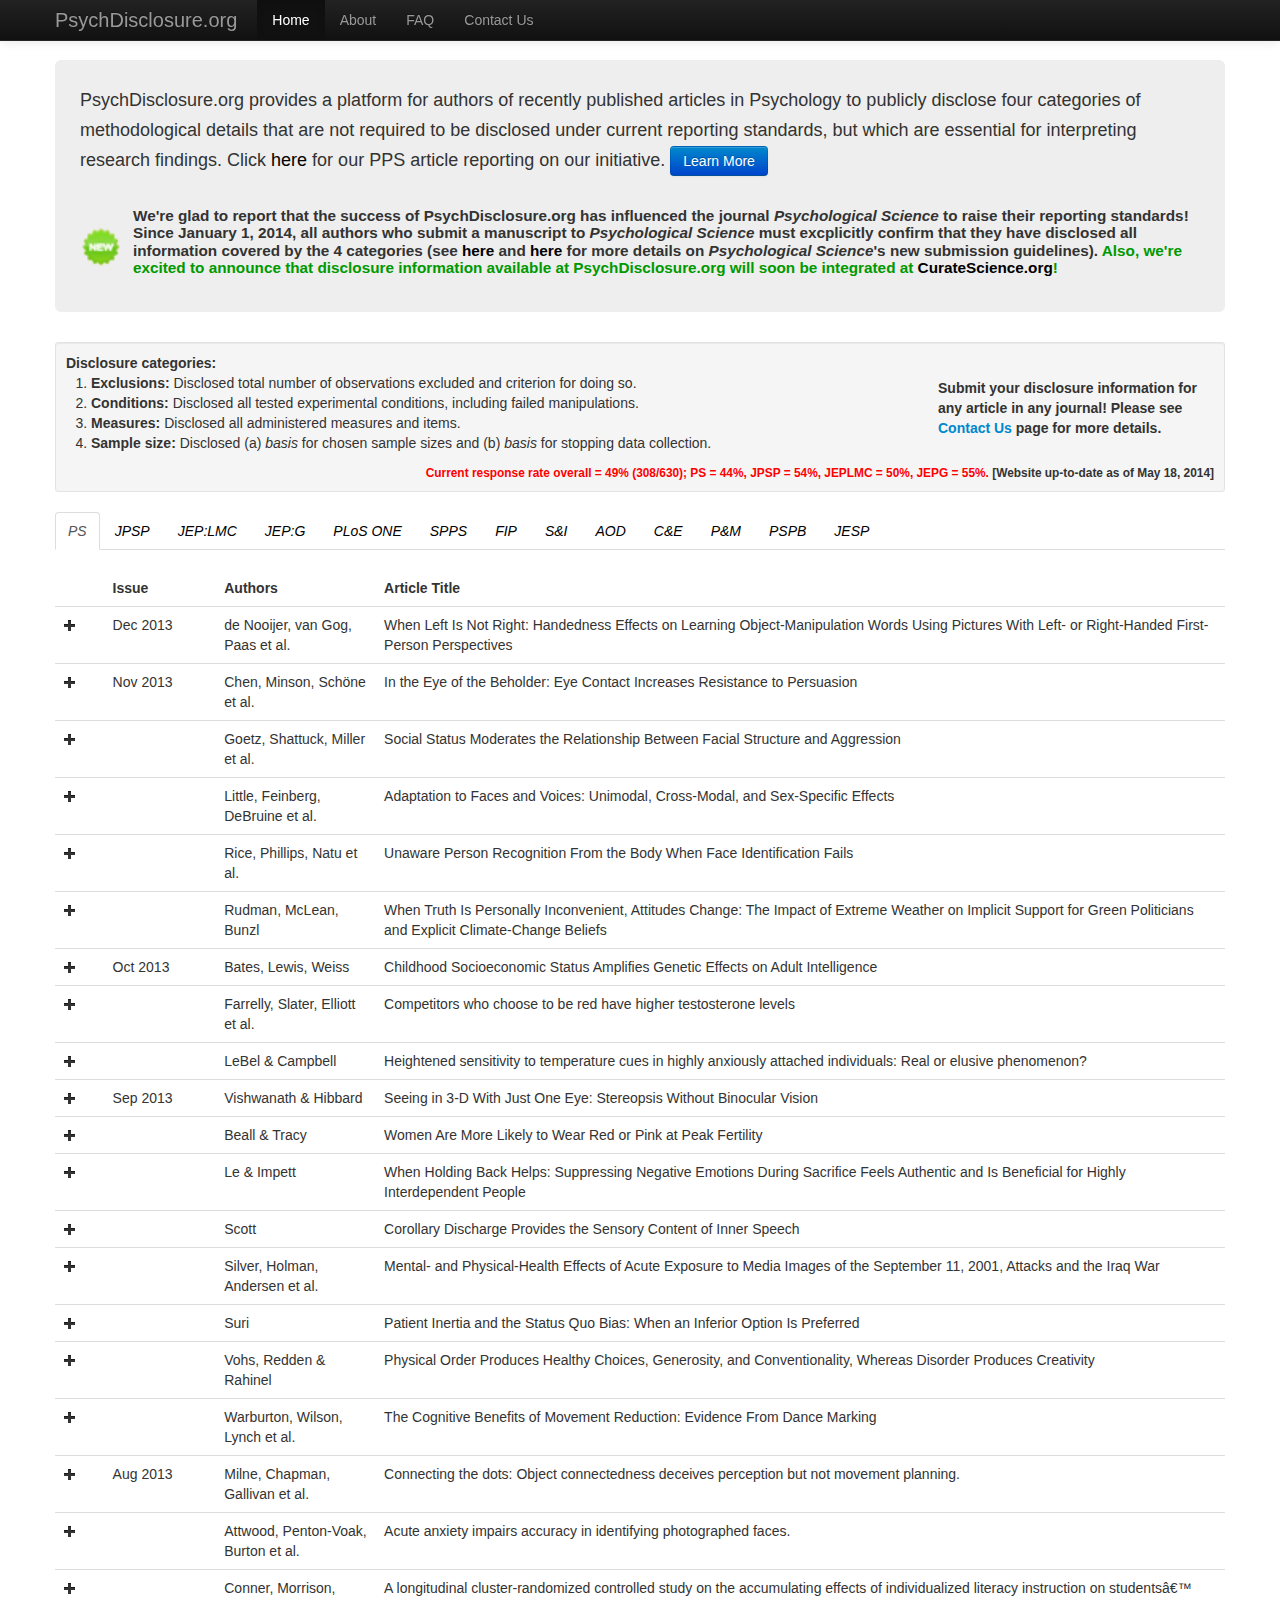
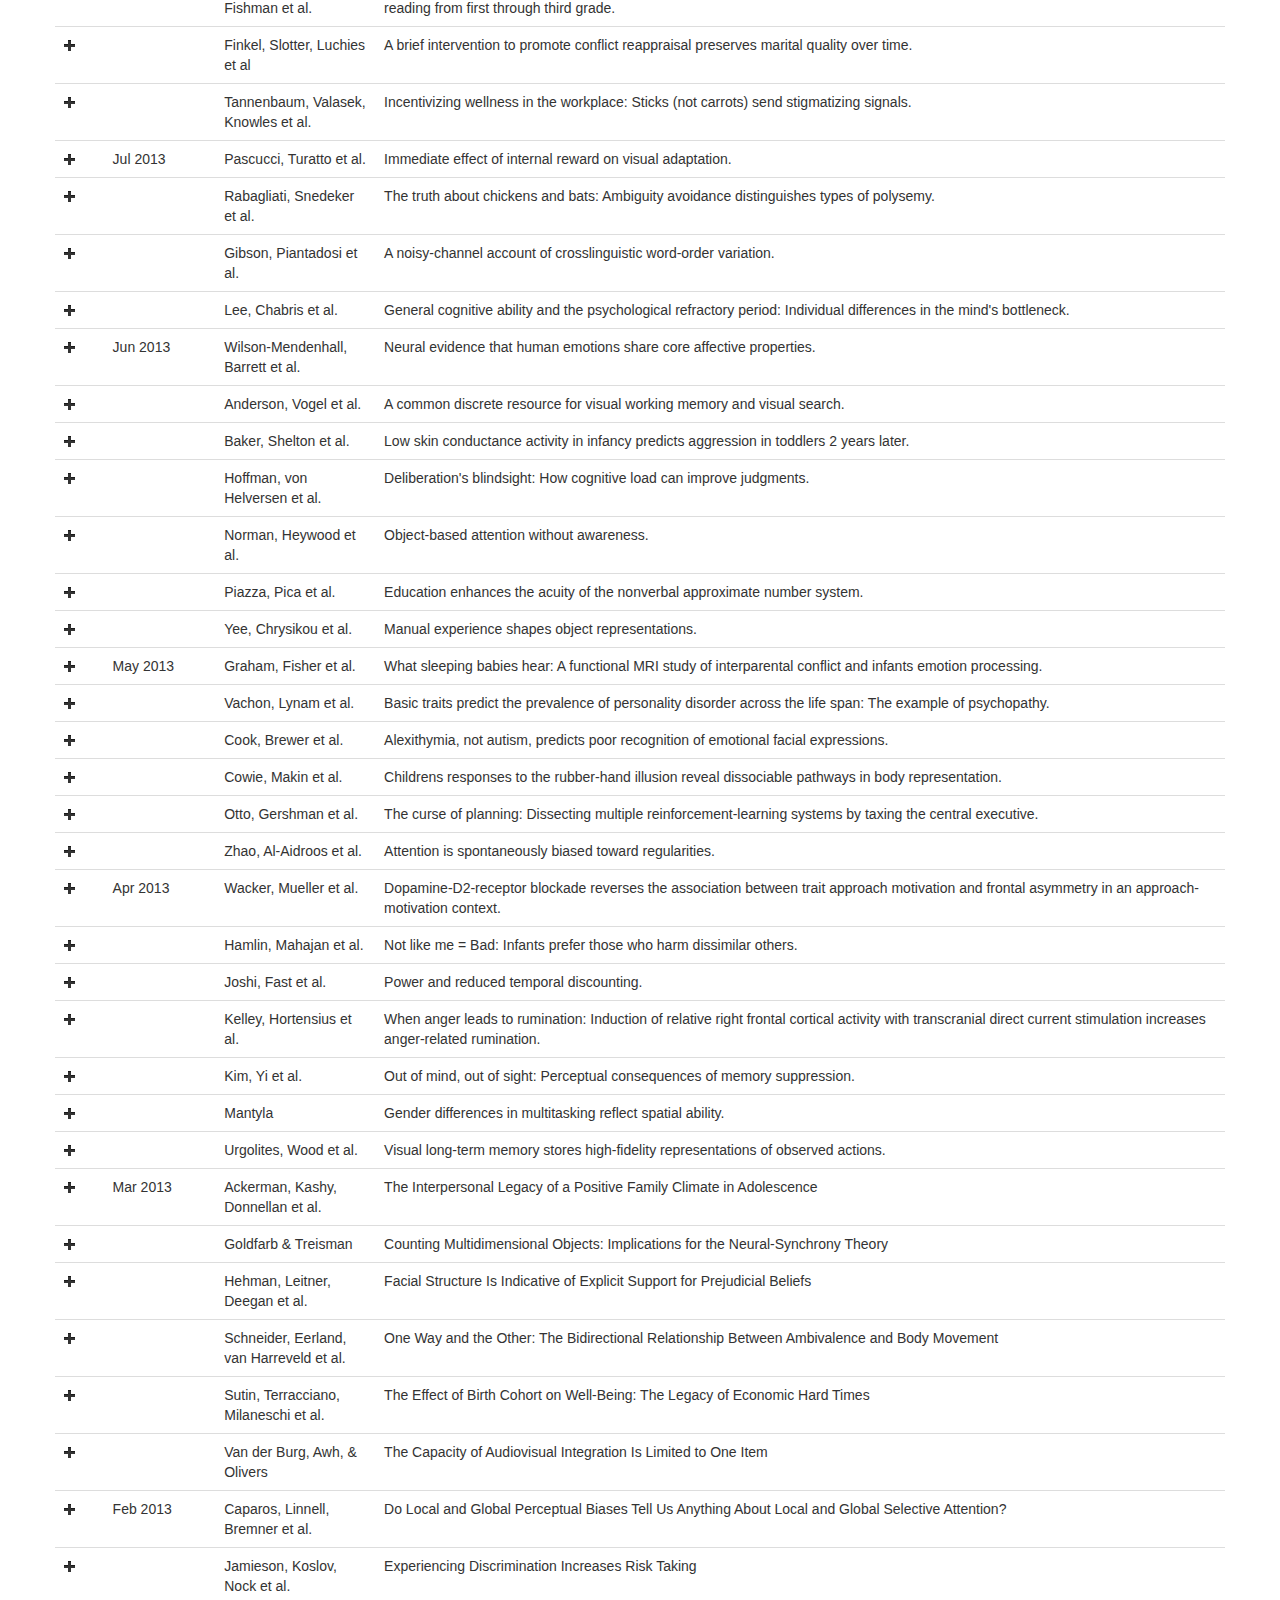
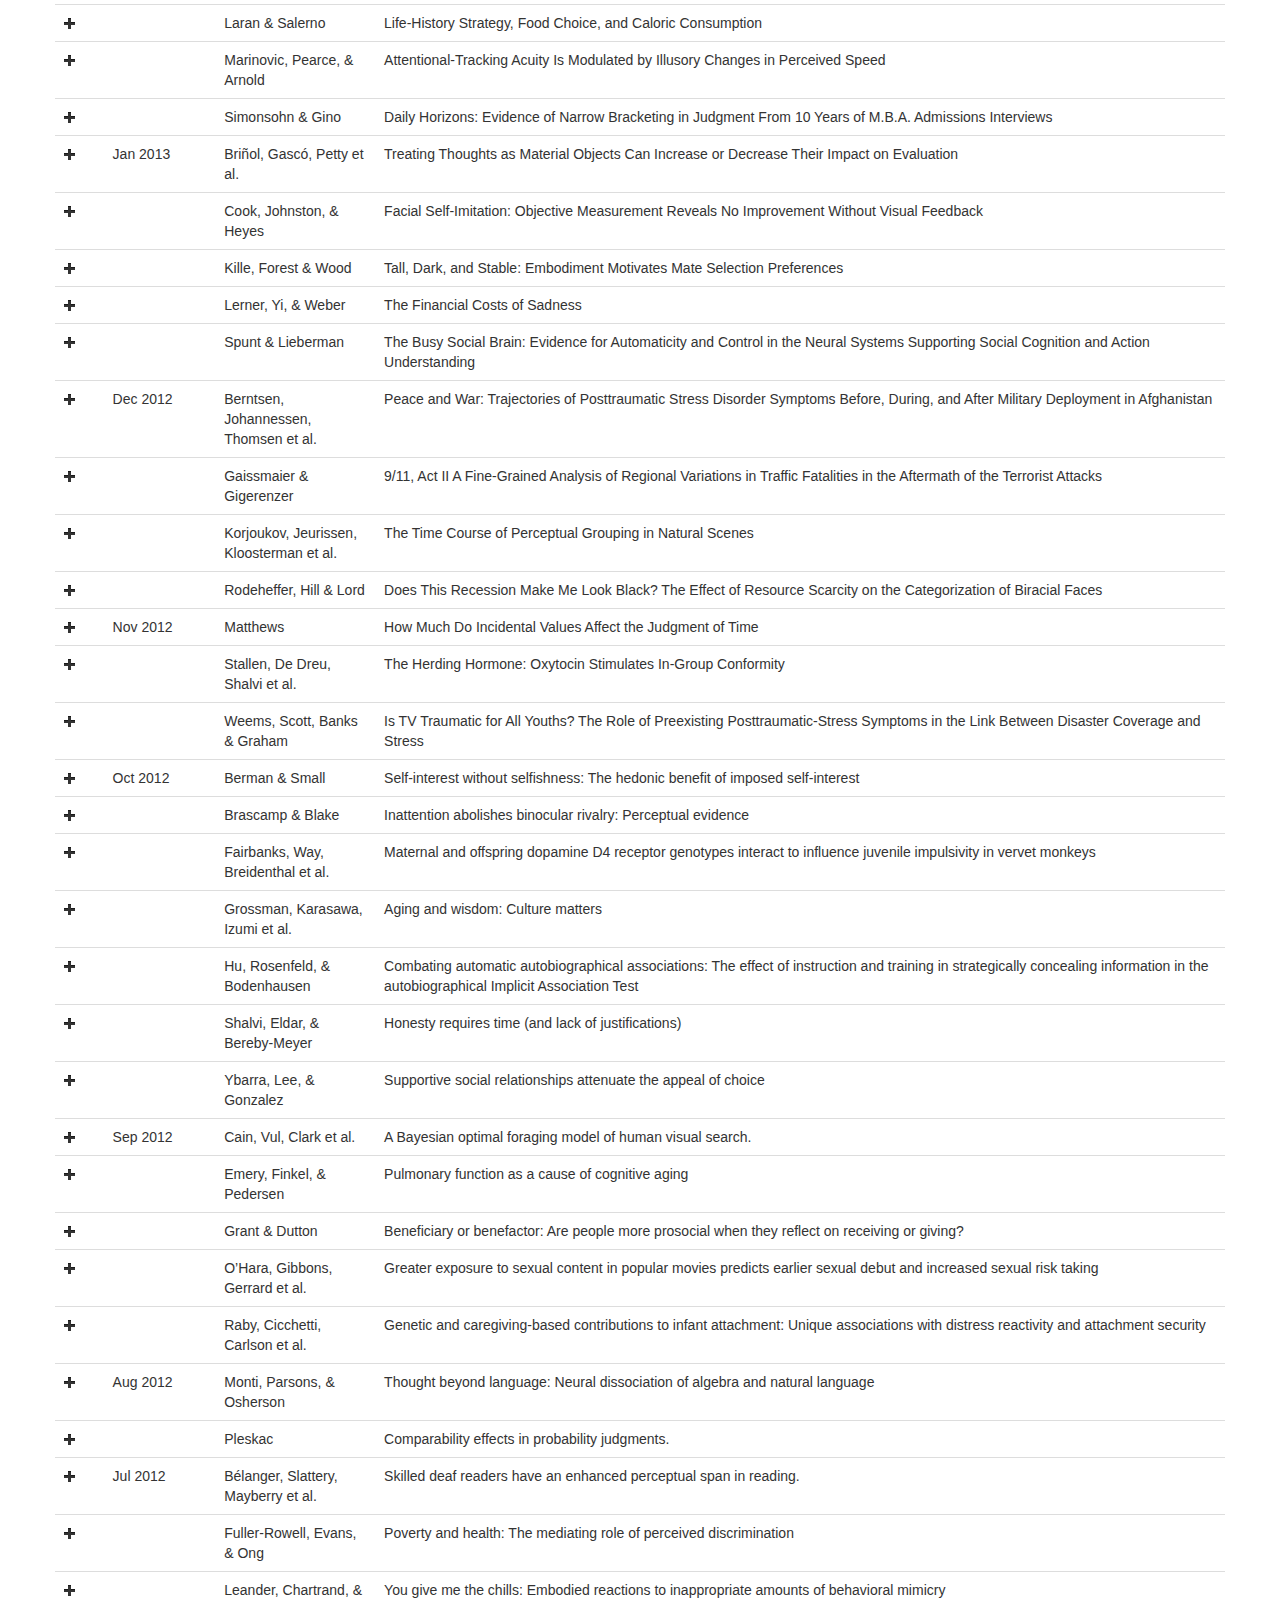
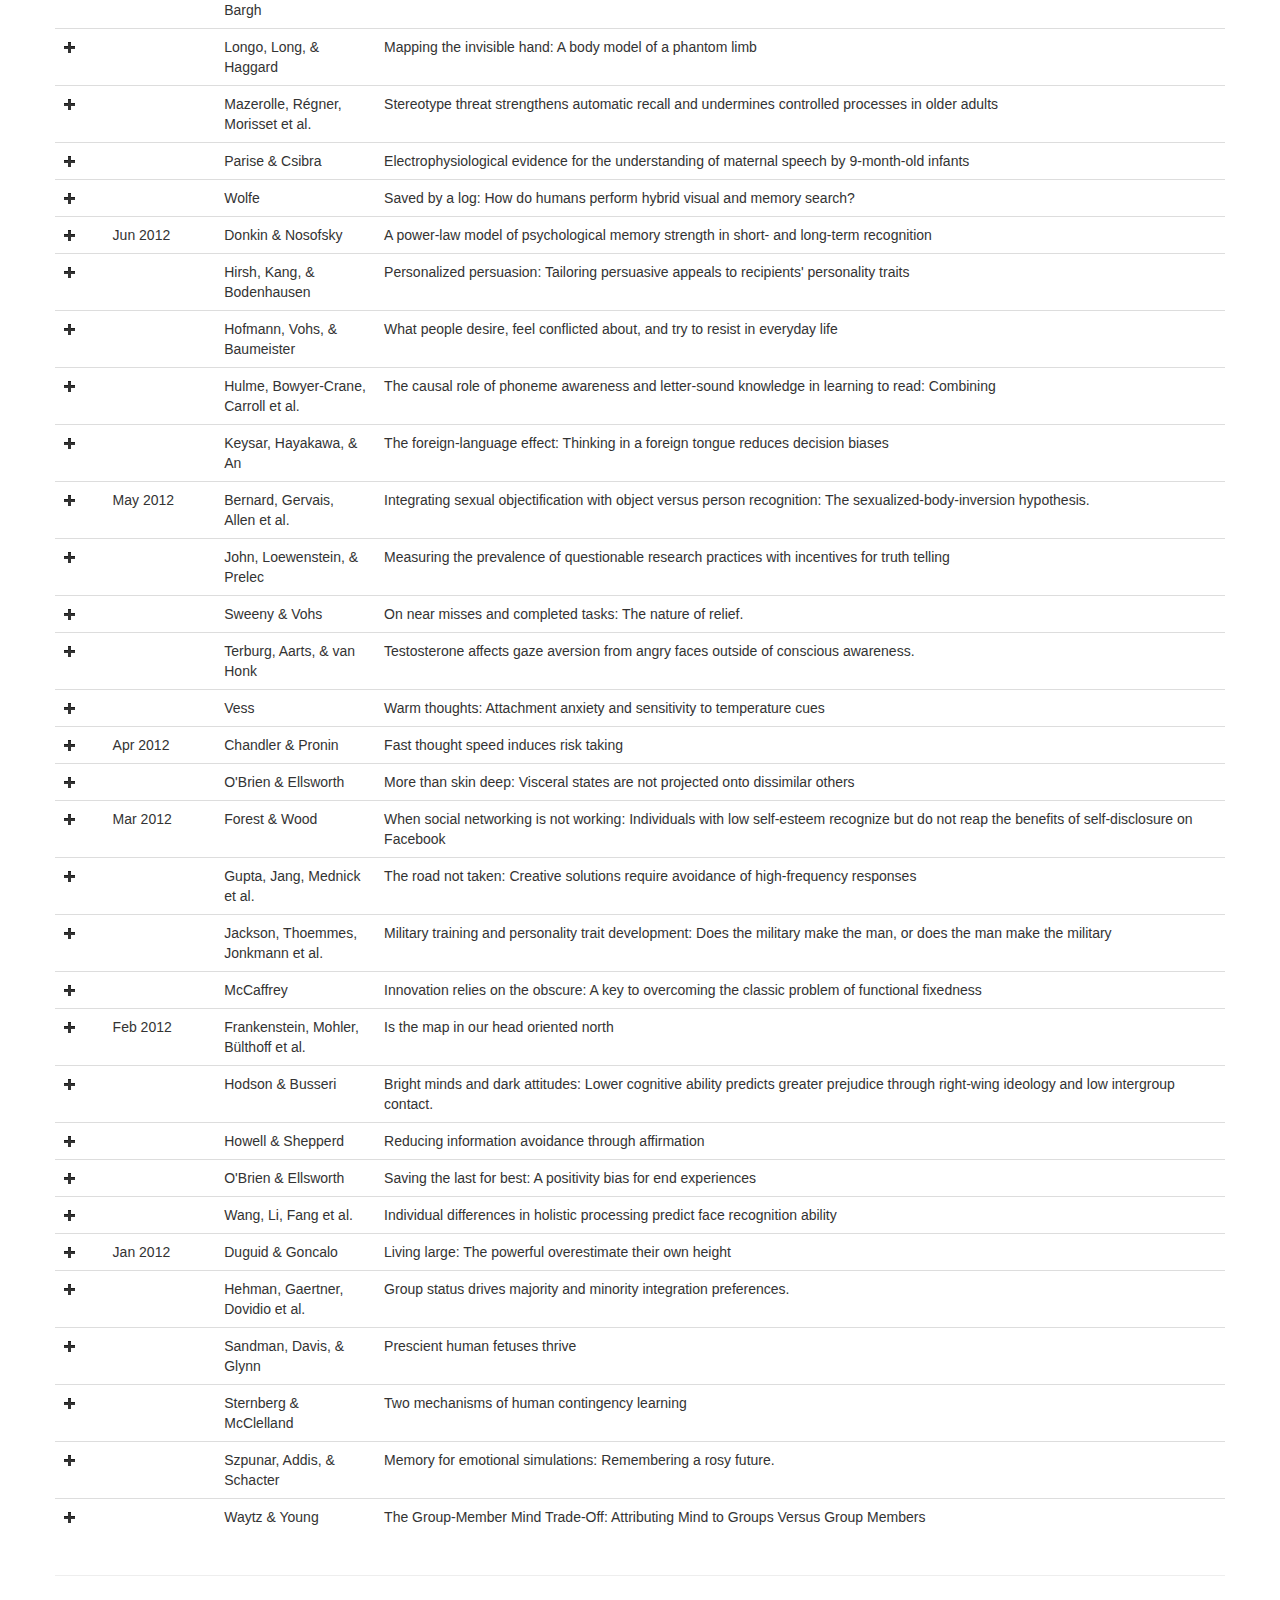
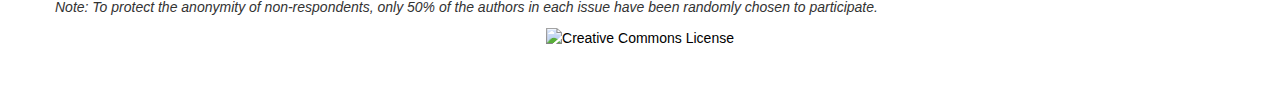
==== public/index.html @ 1aa17f7a "moved directories for firebase initialization" ====
﻿<!DOCTYPE html>
<html lang="en">
  <head>
    <meta charset="utf-8">
    <title>PsychDisclosure.org</title>
    <meta name="viewport" content="width=device-width, initial-scale=1.0">
    <meta name="description" content="">
    <meta name="author" content="">

    <!-- Le styles -->
    <link href="bootstrap.css" rel="stylesheet">
	<link href="bootstrap-responsive.css" rel="stylesheet">
    <style type="text/css">
      body {
        padding-top: 60px;
        padding-bottom: 40px;
      }
    </style>
    <style type="text/css">
		a:link {
		COLOR: #000000;
		}
		p.small {line-height:90%}
		
	</style>

    <!-- HTML5 shim, for IE6-8 support of HTML5 elements -->
    <!--[if lt IE 9]>
      <script src="http://html5shim.googlecode.com/svn/trunk/html5.js"></script>
    <![endif]-->

     <!--[if lt IE 7]> <html class="no-js lt-ie9 lt-ie8 lt-ie7" lang="en" xmlns:og="http://ogp.me/ns#" xmlns:fb="http://ogp.me/ns/fb#"> 
	<![endif]--> <!--[if IE 7]> <html class="no-js lt-ie9 lt-ie8" lang="en" xmlns:og="http://ogp.me/ns#" xmlns:fb="http://ogp.me/ns/fb#"> <![endif]--> 
	<!--[if IE 8]> <html class="no-js lt-ie9" lang="en" xmlns:og="http://ogp.me/ns#" xmlns:fb="http://ogp.me/ns/fb#"> <![endif]--> 
	<!--[if gt IE 8]><!--> <html class="no-js" lang="en" xmlns:og="http://ogp.me/ns#" xmlns:fb="http://ogp.me/ns/fb#"> <!--<![endif]-->
	<link rel="stylesheet" href="app.css">  
	<script src="modernizr-2.5.3.min.js"></script> 
	<script src="jquery.min.js"></script> 
	<script>window.jQuery || document.write('<script src="js/libs/jquery-1.7.1.min.js"><\/script>')</script> 
	<script type='text/javascript' src="plugins.js"></script> 
	<script type='text/javascript' src="script.js"></script> 
  </head>

<body class="home page page-id-6 page-template-default home"> <!--[if lt IE 7]><p class="chromeframe">Your browser is <em>ancient!</em> <a href="//browsehappy.com/">Upgrade to a different browser</a> or <a href="//www.google.com/chromeframe/?redirect=true">install Google Chrome Frame</a> to experience this site.</p><![endif]-->  
	<script>
		$(document).ready(function () {
		$("[rel=tooltip]").tooltip();
		});

		$(function () { $(".hover")
                    .popover({
                      offset: 5,
                      placement: 'top'
                    });
                });
	</script> 
	<script>
		$('.collapse').collapse({
		toggle: false,
		parent: false
		});
		$('#accordion-group').on('show', function() {
		$('#toggle').removeClass('icon-plus').addClass('icon-minus');
		});
		// Reverse it for hide:
		$('#accordion-group').on('hide', function() {
		$('#toggle').removeClass('icon-minus').addClass('icon-plus');
		});
	</script> 

    <div class="navbar navbar-inverse navbar-fixed-top">
      <div class="navbar-inner">
        <div class="container">
          <a class="brand" href="http://psychdisclosure.org">PsychDisclosure.org</a>
            <ul class="nav">
              <li class="active"><a href="index.html">Home</a></li>
              <li><a href="about.html">About</a></li>
              <li><a href="FAQ.html">FAQ</a></li>
              <li><a href="contactus.html">Contact Us</a></li>
            </ul>
        </div>
      </div>
    </div>

    <div class="container">
		<!-- Main hero unit for a primary marketing message or call to action -->
		<div class="hero-unit">
        PsychDisclosure.org provides a platform for authors of recently published articles 
          in Psychology to publicly disclose four categories
          of methodological details that are not required to be disclosed 
          under current reporting standards, but which are essential for interpreting 
          research findings. Click <a href="http://pps.sagepub.com/content/8/4/424">here</a> for our PPS article reporting on our initiative. <a class="btn btn-primary btn-medium" href="about.html" style="color: #FFFFFF">Learn More</a><br><br>
		  <table><tbody><tr><td width="50">
				<img src="newIcon.png" width="40">
			</td>
			<td>
				<p class="small"><strong><small>We're glad to report that the success of PsychDisclosure.org has influenced the journal <i>Psychological Science</i> to raise their reporting standards! Since January 1, 2014, all authors who submit a manuscript to <i>Psychological Science</i> must excplicitly confirm that they have disclosed all information covered by the 4 categories (see <a href="http://www.psychologicalscience.org/index.php/publications/journals/psychological_science/ps-submissions#">here</a> and <a href="https://www.psychologicalscience.org/observer/whats-new-at-psychological-science">here</a> for more details on <i>Psychological Science</i>'s new submission guidelines). <font color="#009900">Also, we're excited to announce that disclosure information available at PsychDisclosure.org will soon be integrated at <a href="http://CurateScience.org">CurateScience.org</a>!</font></small></strong></p>
			</td>
			</tr>
		</tbody></table>	
		</div>
	
		<div class="well well-small">
			<table><tbody><tr><td class="span9">
				<strong>Disclosure categories:</strong>
				<ol>
					<li><strong>Exclusions:</strong> Disclosed total number of observations excluded and criterion for doing so.</li>
					<li><strong>Conditions:</strong> Disclosed all tested experimental conditions, including failed manipulations.</li>
					<li><strong>Measures:</strong> Disclosed all administered measures and items.</li>
					<li><strong>Sample size:</strong> Disclosed (a) <em>basis</em> for chosen sample sizes and (b) <em>basis</em> for stopping data collection.</li>
				</ol>
			</td>
			<td><strong>Submit your disclosure information for any article in any journal! Please see <a href="contactus.html" style="color: #0088CC">Contact Us</a> page for more details.</strong>
			</td></tr>
			<tr><td colspan="2"><div class="pagination-right-special"><font color="#FF0000">
				<small><strong>Current response rate overall = 49% (308/630); PS = 44%, JPSP = 54%, JEPLMC = 50%, JEPG = 55%.</font> [Website up-to-date as of May 18, 2014]</strong></small>
				</td></tr>
			</div>
			</tbody></table>
		</div>

		<div class="bs-docs-example">
            <ul id="myTab" class="nav nav-tabs">
              <li class="active"><a href="#PS" data-toggle="tab" rel="tooltip" title="Psychological Science"><em>PS</em></a></li>
              <li><a href="#JPSP" data-toggle="tab" rel="tooltip" title="Journal of Personality and Social Psychology"><em>JPSP</em></a></li>
			  <li><a href="#JEPLMC" data-toggle="tab" rel="tooltip" title="Journal of Experimental Psychology: Learning, Memory, & Cognition"><em>JEP:LMC</em></a></li>
			  <li><a href="#JEPG" data-toggle="tab" rel="tooltip" title="Journal of Experimental Psychology: General"><em>JEP:G</em></a></li>
			  <li><a href="#PLOS" data-toggle="tab" rel="tooltip" title="PLoS ONE"><em>PLoS ONE</em></a></li>
			  <li><a href="#SPPS" data-toggle="tab" rel="tooltip" title="Social Psychological and Personality Science"><em>SPPS</em></a></li>
			  <li><a href="#FIP" data-toggle="tab" rel="tooltip" title="Frontiers in Physiology"><em>FIP</em></a></li>
			  <li><a href="#SI" data-toggle="tab" rel="tooltip" title="Self and Identity"><em>S&I</em></a></li>
			  <li><a href="#AOD" data-toggle="tab" rel="tooltip" title="Annals of Dyslexia"><em>AOD</em></a></li>
			  <li><a href="#CE" data-toggle="tab" rel="tooltip" title="Cognition & Emotion"><em>C&E</em></a></li>
			  <li><a href="#PM" data-toggle="tab" rel="tooltip" title="Psychology & Marketing"><em>P&M</em></a></li>
			  <li><a href="#PSPB" data-toggle="tab" rel="tooltip" title="Personality and Social Psychology Bulletin"><em>PSPB</em></a></li>
			  <li><a href="#JESP" data-toggle="tab" rel="tooltip" title="Journal of Experimental Social Psychology"><em>JESP</em></a></li>
            </ul>
            <div id="myTabContent" class="tab-content">
				
		
		
				<div class="tab-pane fade in active" id="PS"><table class="table table-hover"><thead><tr><th width=20></th><th width=65>Issue</th><th width=100>Authors</th><th width=600>Article Title</th></tr></thead><tbody><tr href="#collapse1" data-parent="#accordion2" data-toggle="collapse" class="accordion-toggle"><td><div class="accordion-heading"><i id="toggle" class="icon-plus"></i></div></td><td>Dec 2013</td><td>de Nooijer, van Gog, Paas et al.</td><td colspan="2">When Left Is Not Right: Handedness Effects on Learning Object-Manipulation Words Using Pictures With Left- or Right-Handed First-Person Perspectives</td></tr><tr><td class="more"></td><td class="more"></td><td colspan="2" class="more"><div class="accordion-body collapse" id="collapse1" style="height: 0px;"><div class="accordion-inner"><ol><li><strong>Exclusions: </strong>Full Disclosure</li><li><strong>Conditions: </strong>Full Disclosure</li><li><strong>Measures: </strong>Full Disclosure</li><li><strong>Sample Size: </strong>Full Disclosure</li></ol></div></div></td></tr><tr href="#collapse2" data-parent="#accordion2" data-toggle="collapse" class="accordion-toggle"><td><div class="accordion-heading"><i id="toggle" class="icon-plus"></i></div></td><td>Nov 2013</td><td>Chen,  Minson,  Schöne et al.</td><td colspan="2">In the Eye of the Beholder: Eye Contact Increases Resistance to Persuasion</td></tr><tr><td class="more"></td><td class="more"></td><td colspan="2" class="more"><div class="accordion-body collapse" id="collapse2" style="height: 0px;"><div class="accordion-inner"><ol><li><strong>Exclusions: </strong>Full Disclosure</li><li><strong>Conditions: </strong>Full Disclosure</li><li><strong>Measures: </strong>Full Disclosure</li><li><strong>Sample Size: </strong>Full Disclosure</li></ol></div></div></td></tr><tr href="#collapse3" data-parent="#accordion2" data-toggle="collapse" class="accordion-toggle"><td><div class="accordion-heading"><i id="toggle" class="icon-plus"></i></div></td><td></td><td>Goetz,  Shattuck,  Miller et al.</td><td colspan="2">Social Status Moderates the Relationship Between Facial Structure and Aggression</td></tr><tr><td class="more"></td><td class="more"></td><td colspan="2" class="more"><div class="accordion-body collapse" id="collapse3" style="height: 0px;"><div class="accordion-inner"><ol><li><strong>Exclusions: </strong>Full Disclosure</li><li><strong>Conditions: </strong>Full Disclosure</li><li><strong>Measures: </strong>Study #1 was part of a larger protocol investigating associations between hormones (testosterone/cortisol), personality, and aggressive behaviour. The additional measures were not related to the research questions being addressed in this manuscript.</li><li><strong>Sample Size: </strong>We decided ahead of time to collect data from 125 men and 125 women, or stop data collection at the end of the school year or once our targeted sample size was obtained. Although we did not perform formal power analyses, this was a relatively large sample size for human social neuroendocrinology and would enable us to test hormone/behaviour associations (some of these findings are reported in Carré et al., 2013 Psychoneuroendocrinology). For Study #2, we obtained all data available for National Hockey League players from the 2010-2011 season. </li></ol></div></div></td></tr><tr href="#collapse4" data-parent="#accordion2" data-toggle="collapse" class="accordion-toggle"><td><div class="accordion-heading"><i id="toggle" class="icon-plus"></i></div></td><td></td><td>Little,  Feinberg,  DeBruine et al.</td><td colspan="2">Adaptation to Faces and Voices: Unimodal, Cross-Modal, and Sex-Specific Effects</td></tr><tr><td class="more"></td><td class="more"></td><td colspan="2" class="more"><div class="accordion-body collapse" id="collapse4" style="height: 0px;"><div class="accordion-inner"><ol><li><strong>Exclusions: </strong>Full Disclosure</li><li><strong>Conditions: </strong>Full Disclosure</li><li><strong>Measures: </strong>We did collect ethnicity and nationality information from participants but this was not reported or analysed. These variables were not related to the research question and the undergraduate Scottish university sample meant the sample was homogeneous (majority reported White, UK).</li><li><strong>Sample Size: </strong>There was no formal stopping rule although previous and unpublished studies suggested that 20 participants per condition in each experiment is sufficient to see effects in this type of experiment and this was used as a guide for minimum sample size for each experiment. Data from experiments 1-3 were collected across 2 semesters because minimum sample size was not achieved in 1 semester. Participants were randomly allocated to experiment 1-3. Experiment 4 was collected after data collection was complete for Experiments 1-3 and was collected over 1 semester. </li></ol></div></div></td></tr><tr href="#collapse5" data-parent="#accordion2" data-toggle="collapse" class="accordion-toggle"><td><div class="accordion-heading"><i id="toggle" class="icon-plus"></i></div></td><td></td><td>Rice,  Phillips,  Natu et al.</td><td colspan="2">Unaware Person Recognition From the Body When Face Identification Fails </td></tr><tr><td class="more"></td><td class="more"></td><td colspan="2" class="more"><div class="accordion-body collapse" id="collapse5" style="height: 0px;"><div class="accordion-inner"><ol><li><strong>Exclusions: </strong>Full Disclosure</li><li><strong>Conditions: </strong>Full Disclosure</li><li><strong>Measures: </strong>Full Disclosure</li><li><strong>Sample Size: </strong>We have done many similar experiments and tested comparable (and relatively small numbers of subjects). This avoids over powering the stats with a high n. All of our reported effects were large (and would have been significant with fewer subjects)</li></ol></div></div></td></tr><tr href="#collapse6" data-parent="#accordion2" data-toggle="collapse" class="accordion-toggle"><td><div class="accordion-heading"><i id="toggle" class="icon-plus"></i></div></td><td></td><td>Rudman,  McLean,  Bunzl</td><td colspan="2">When Truth Is Personally Inconvenient, Attitudes Change: The Impact of Extreme Weather on Implicit Support for Green Politicians and Explicit Climate-Change Beliefs</td></tr><tr><td class="more"></td><td class="more"></td><td colspan="2" class="more"><div class="accordion-body collapse" id="collapse6" style="height: 0px;"><div class="accordion-inner"><ol><li><strong>Exclusions: </strong>Full Disclosure</li><li><strong>Conditions: </strong>Full Disclosure</li><li><strong>Measures: </strong>At Time 1, we used a behavioral measure in the lab that was not possible to administer to the online sample at Time 2. For Time 2, we reported all measures used.</li><li><strong>Sample Size: </strong>At Time 1, the sample size was determined by the number of participants who completed the study in the lab during the allotted time period (before classes ended). At Time 2, sample size was determined by matching as closely as possible the number of participants who completed the study online at Time 1 (to be able to compare the two groups).</li></ol></div></div></td></tr><tr href="#collapse7" data-parent="#accordion2" data-toggle="collapse" class="accordion-toggle"><td><div class="accordion-heading"><i id="toggle" class="icon-plus"></i></div></td><td>Oct 2013</td><td>Bates,  Lewis,  Weiss</td><td colspan="2">Childhood Socioeconomic Status Amplifies Genetic Effects on Adult Intelligence</td></tr><tr><td class="more"></td><td class="more"></td><td colspan="2" class="more"><div class="accordion-body collapse" id="collapse7" style="height: 0px;"><div class="accordion-inner"><ol><li><strong>Exclusions: </strong>There were no excluded observations.</li><li><strong>Conditions: </strong>Full Disclosure</li><li><strong>Measures: </strong>This is a large study with several  thousand measures. Reference provided to the study. No unreported measures were  tested for this paper.</li><li><strong>Sample Size: </strong>All available subjects were used (archival data).</li></ol></div></div></td></tr><tr href="#collapse8" data-parent="#accordion2" data-toggle="collapse" class="accordion-toggle"><td><div class="accordion-heading"><i id="toggle" class="icon-plus"></i></div></td><td></td><td>Farrelly, Slater, Elliott et al.</td><td colspan="2">Competitors who choose to be red have higher testosterone levels</td></tr><tr><td class="more"></td><td class="more"></td><td colspan="2" class="more"><div class="accordion-body collapse" id="collapse8" style="height: 0px;"><div class="accordion-inner"><ol><li><strong>Exclusions: </strong>Data from 4 participants were removed for having abnormally high/low Testosterone levels (more than 2 SDs). This was not reported due to the brevity needed on this short report.</li><li><strong>Conditions: </strong>Full Disclosure</li><li><strong>Measures: </strong>Full Disclosure</li><li><strong>Sample Size: </strong>Original sample size was approximately 90, based on available salivary Testosterone sampling kits. Data collection was stopped early as further recruitment of male participants at the university was proving extremely difficult.</li></ol></div></div></td></tr><tr href="#collapse9" data-parent="#accordion2" data-toggle="collapse" class="accordion-toggle"><td><div class="accordion-heading"><i id="toggle" class="icon-plus"></i></div></td><td></td><td>LeBel & Campbell</td><td colspan="2">Heightened sensitivity to temperature cues in highly anxiously attached individuals: Real or elusive phenomenon?  </td></tr><tr><td class="more"></td><td class="more"></td><td colspan="2" class="more"><div class="accordion-body collapse" id="collapse9" style="height: 0px;"><div class="accordion-inner"><ol><li><strong>Exclusions: </strong>Full Disclosure</li><li><strong>Conditions: </strong>Full Disclosure</li><li><strong>Measures: </strong>Full Disclosure</li><li><strong>Sample Size: </strong>Full Disclosure (details provided in the preregistered study protocols, accessible via links in the article)</li></ol></div></div></td></tr><tr href="#collapse10" data-parent="#accordion2" data-toggle="collapse" class="accordion-toggle"><td><div class="accordion-heading"><i id="toggle" class="icon-plus"></i></div></td><td>Sep 2013</td><td> Vishwanath &  Hibbard</td><td colspan="2">Seeing in 3-D With Just One Eye: Stereopsis Without Binocular Vision</td></tr><tr><td class="more"></td><td class="more"></td><td colspan="2" class="more"><div class="accordion-body collapse" id="collapse10" style="height: 0px;"><div class="accordion-inner"><ol><li><strong>Exclusions: </strong>Full Disclosure</li><li><strong>Conditions: </strong>Full Disclosure</li><li><strong>Measures: </strong>Full Disclosure</li><li><strong>Sample Size: </strong>We chose a sample size based on comparable studies published in the field.</li></ol></div></div></td></tr><tr href="#collapse11" data-parent="#accordion2" data-toggle="collapse" class="accordion-toggle"><td><div class="accordion-heading"><i id="toggle" class="icon-plus"></i></div></td><td></td><td>Beall & Tracy</td><td colspan="2">Women Are More Likely to Wear Red or Pink at Peak Fertility</td></tr><tr><td class="more"></td><td class="more"></td><td colspan="2" class="more"><div class="accordion-body collapse" id="collapse11" style="height: 0px;"><div class="accordion-inner"><ol><li><strong>Exclusions: </strong>Full Disclosure</li><li><strong>Conditions: </strong>Full Disclosure</li><li><strong>Measures: </strong>In addition to several measures not related to the research question, we also asked participants to respond to the question, “What percentage of clothing you are currently wearing is red?” using an 11-point Likert scale ranging from “0%- I am not wearing any red clothing” to “100%- Everything I am wearing is entirely red.”  After beginning the research, however, we realized that this item was problematic for several reasons, most notably: (a) Variance on this item was severely restricted; the mean response was 1.69 (on an 11-point scale), suggesting a major floor effect, apparently due to the fact that only 12% of participants reported wearing more than 10% red; (b) It was worded to include unobservable clothing such as socks and underwear, which, we realized, are irrelevant to our specific hypothesis that women wear red or pink during peak fertility as a way of increasing their apparent sexual attractiveness, and (c) it only covered only red, not pink, clothing, and our hypothesis applies equally to both colors.</li><li><strong>Sample Size: </strong>We collected data from two samples of women, somewhat simultaneously. One sample consisted of women who were undergraduate students at the University of British Columbia participating in the Psychology Department Subject Pool (in the paper, this sample was labeled Sample B). We began collecting data from this sample in March, 2012, and aimed to recruit women to participate through the end of the school term--April, 2012. We successfully recruited 62 women during this time (we concluded data collection when the subject pool closed at the end of the term), but could include only 24 of these individuals, due to the restrictions commonly imposed to maximize the validity of self-reported ovulation measures (all restrictions were reported in our paper). We also simultaneously (beginning in February, 2012) recruited a larger sample of women on M-Turk (labeled Sample A). Our goal for the M-Turk study was to recruit participants until we obtained a useable, regularly ovulating sample (i.e., women who met all of our inclusion criteria) of N = 100; this target number was chosen to allow us to detect a medium to large sized effect. Of note, in addition to details provided in the Online Supplement that appeared with our paper, more methodological information can be found in this blog post, which was linked to a post that appeared on Slate.com: http://ubc-emotionlab.ca/2013/07/too-good-does-not-always-mean-not-true. </li></ol></div></div></td></tr><tr href="#collapse12" data-parent="#accordion2" data-toggle="collapse" class="accordion-toggle"><td><div class="accordion-heading"><i id="toggle" class="icon-plus"></i></div></td><td></td><td>Le & Impett</td><td colspan="2">When Holding Back Helps: Suppressing Negative Emotions During Sacrifice Feels Authentic and Is Beneficial for Highly Interdependent People</td></tr><tr><td class="more"></td><td class="more"></td><td colspan="2" class="more"><div class="accordion-body collapse" id="collapse12" style="height: 0px;"><div class="accordion-inner"><ol><li><strong>Exclusions: </strong>Full Disclosure</li><li><strong>Conditions: </strong>Full Disclosure</li><li><strong>Measures: </strong>Analyses were conducted on a subset of a larger dataset on sacrifice in daily life. We reported the measures we analyzed for the specific research questions of the current paper, however, the larger dataset also included measures that were not central to our research question, including other personality measures (i.e., Big Five, communal orientation, appreciation) and daily measures (i.e., motivations for sacrifice).</li><li><strong>Sample Size: </strong>Although we did not conduct a formal power analysis, we based our desired sample size on previous diary studies we've conducted and aimed for approximately 100 participants. At the daily level, 14 observations were decided on because it was deemed to be a good balance between maximizing the number of observations collected in daily life while minimizing participant attrition due to length of the study. With the goal of 100 participants, we began collecting data from a college student sample during the academic year and terminated data collection when the academic year ended (i.e., participant pool closed) leaving a final N = 73.</li></ol></div></div></td></tr><tr href="#collapse13" data-parent="#accordion2" data-toggle="collapse" class="accordion-toggle"><td><div class="accordion-heading"><i id="toggle" class="icon-plus"></i></div></td><td></td><td>Scott</td><td colspan="2">Corollary Discharge Provides the Sensory Content of Inner Speech</td></tr><tr><td class="more"></td><td class="more"></td><td colspan="2" class="more"><div class="accordion-body collapse" id="collapse13" style="height: 0px;"><div class="accordion-inner"><ol><li><strong>Exclusions: </strong>Full Disclosure</li><li><strong>Conditions: </strong>Full Disclosure</li><li><strong>Measures: </strong>Full Disclosure</li><li><strong>Sample Size: </strong>I conducted a pilot test to get a sense of the power of the effect and so the sample size necessary to show a significant result.  My rule was therefore to stop when the predetermined sample size was reached.</li></ol></div></div></td></tr><tr href="#collapse14" data-parent="#accordion2" data-toggle="collapse" class="accordion-toggle"><td><div class="accordion-heading"><i id="toggle" class="icon-plus"></i></div></td><td></td><td>Silver,  Holman,  Andersen et al.</td><td colspan="2">Mental- and Physical-Health Effects of Acute Exposure to Media Images of the September 11, 2001, Attacks and the Iraq War</td></tr><tr><td class="more"></td><td class="more"></td><td colspan="2" class="more"><div class="accordion-body collapse" id="collapse14" style="height: 0px;"><div class="accordion-inner"><ol><li><strong>Exclusions: </strong>Full Disclosure</li><li><strong>Conditions: </strong>Full Disclosure</li><li><strong>Measures: </strong>Some measures were not related to the research question.</li><li><strong>Sample Size: </strong>Full Disclosure</li></ol></div></div></td></tr><tr href="#collapse15" data-parent="#accordion2" data-toggle="collapse" class="accordion-toggle"><td><div class="accordion-heading"><i id="toggle" class="icon-plus"></i></div></td><td></td><td>Suri</td><td colspan="2">Patient Inertia and the Status Quo Bias: When an Inferior Option Is Preferred</td></tr><tr><td class="more"></td><td class="more"></td><td colspan="2" class="more"><div class="accordion-body collapse" id="collapse15" style="height: 0px;"><div class="accordion-inner"><ol><li><strong>Exclusions: </strong>Full Disclosure</li><li><strong>Conditions: </strong>Full Disclosure</li><li><strong>Measures: </strong>Full Disclosure</li><li><strong>Sample Size: </strong>We identified a desired sample size prior to launching the studies and measured effects. </li></ol></div></div></td></tr><tr href="#collapse16" data-parent="#accordion2" data-toggle="collapse" class="accordion-toggle"><td><div class="accordion-heading"><i id="toggle" class="icon-plus"></i></div></td><td></td><td>Vohs, Redden & Rahinel</td><td colspan="2">Physical Order Produces Healthy Choices, Generosity, and Conventionality, Whereas Disorder Produces Creativity</td></tr><tr><td class="more"></td><td class="more"></td><td colspan="2" class="more"><div class="accordion-body collapse" id="collapse16" style="height: 0px;"><div class="accordion-inner"><ol><li><strong>Exclusions: </strong>Full Disclosure</li><li><strong>Conditions: </strong>Full Disclosure, except we had another study that showed the predicted effect (and hence a replication) but it was not in the manuscript due to word count constraints. </li><li><strong>Measures: </strong>Experiment 1 included a self-created measure of preferences of how to use one’s time and a hypothetical lottery task, the latter being exploratory. The former was intended to be a scale measuring predicted factors. Scale items did not hang together. Experiments 2 and 3, yes.</li><li><strong>Sample Size: </strong>Experiments 2-3: We used a rule-of-thumb stopping rule that 24+ participants per cell was sufficient.  </li></ol></div></div></td></tr><tr href="#collapse17" data-parent="#accordion2" data-toggle="collapse" class="accordion-toggle"><td><div class="accordion-heading"><i id="toggle" class="icon-plus"></i></div></td><td></td><td>Warburton,  Wilson,  Lynch et al.</td><td colspan="2">The Cognitive Benefits of Movement Reduction: Evidence From Dance Marking</td></tr><tr><td class="more"></td><td class="more"></td><td colspan="2" class="more"><div class="accordion-body collapse" id="collapse17" style="height: 0px;"><div class="accordion-inner"><ol><li><strong>Exclusions: </strong>Full Disclosure</li><li><strong>Conditions: </strong>Full Disclosure</li><li><strong>Measures: </strong>Full Disclosure</li><li><strong>Sample Size: </strong>Full Disclosure</li></ol></div></div></td></tr><tr href="#collapse18" data-parent="#accordion2" data-toggle="collapse" class="accordion-toggle"><td><div class="accordion-heading"><i id="toggle" class="icon-plus"></i></div></td><td>Aug 2013</td><td> Milne, Chapman,  Gallivan et al.</td><td colspan="2">Connecting the dots: Object connectedness deceives perception but not movement planning.</td></tr><tr><td class="more"></td><td class="more"></td><td colspan="2" class="more"><div class="accordion-body collapse" id="collapse18" style="height: 0px;"><div class="accordion-inner"><ol><li><strong>Exclusions: </strong>In the Methods section we mention the number of participants excluded and refer to the online supplemental material for a description of the removal criteria.</li><li><strong>Conditions: </strong>Full Disclosure</li><li><strong>Measures: </strong>Full Disclosure</li><li><strong>Sample Size: </strong>The sample size was determined based on our previous research, which has shown that the sample size we used provides sufficient power to establish effects in our reaching task. In fact, we collected more data than we did in our previous work because participants in the current study could be excluded from the entire analysis due to below threshold performance on just one of the tasks. The sample size that we chose was also sufficient for our perceptual task, having been based on earlier work by another lab whose work we were replicating.  The number of participants included in their experiments ranged from 15-26.</li></ol></div></div></td></tr><tr href="#collapse19" data-parent="#accordion2" data-toggle="collapse" class="accordion-toggle"><td><div class="accordion-heading"><i id="toggle" class="icon-plus"></i></div></td><td></td><td>Attwood,  Penton-Voak,  Burton et al.</td><td colspan="2">Acute anxiety impairs accuracy in identifying photographed faces.</td></tr><tr><td class="more"></td><td class="more"></td><td colspan="2" class="more"><div class="accordion-body collapse" id="collapse19" style="height: 0px;"><div class="accordion-inner"><ol><li><strong>Exclusions: </strong>Two participants who were recruited did not complete the face recognition task (although they completed the other task conducted during the inhalation period - see below), in both cases because the pre-specified duration of inhalation ended before the task was completed. Complete data were therefore not available on these two participants for this task. We reported results for the 28 participants on whom complete data were available.</li><li><strong>Conditions: </strong>Full Disclosure</li><li><strong>Measures: </strong>Given the expense of the CO2 inhalation we typically include two unrelated tasks in the inhalation period, to answer unrelated questions. Here the additional task was a measure of speech perception. The order of tasks was counter-balanced between participants. These data have been reported elsewhere: Mattys, S.L., Seymour, F., Attwood, A. & Munafo, M.R. (2013). Effects of acute anxiety on speech perception: Are anxious listeners distracted listeners. Psychological Science, 24 (8), 1606-1608.</li><li><strong>Sample Size: </strong>The sample size (n = 30) was pre-specified and we continued data collection until we achieved this (although, as described above, only 28 completed the face recognition task). Our sample size was adequate to provide > 99% power to detect an effect of CO2 inhalation on subjective anxiety equivalent to ~20 points on the Spielberger State-Trait Anxiety Inventory state sub-scale. We had no strong prediction regarding the magnitude of the effect on face recognition, and this aspect was therefore exploratory.</li></ol></div></div></td></tr><tr href="#collapse20" data-parent="#accordion2" data-toggle="collapse" class="accordion-toggle"><td><div class="accordion-heading"><i id="toggle" class="icon-plus"></i></div></td><td></td><td>Conner,  Morrison,  Fishman et al.</td><td colspan="2">A longitudinal cluster-randomized controlled study on the accumulating effects of individualized literacy instruction on studentsâ€™ reading from first through third grade.</td></tr><tr><td class="more"></td><td class="more"></td><td colspan="2" class="more"><div class="accordion-body collapse" id="collapse20" style="height: 0px;"><div class="accordion-inner"><ol><li><strong>Exclusions: </strong>Full Disclosure</li><li><strong>Conditions: </strong>Full Disclosure</li><li><strong>Measures: </strong>In addition to the reading measures, we also administered language and executive functioning measures. These measures were collected to address other research questions and not the ones reported in our manuscript. An excel sheet with the entire battery and number of students receiving each assessment is available upon request. </li><li><strong>Sample Size: </strong>Full Disclosure</li></ol></div></div></td></tr><tr href="#collapse21" data-parent="#accordion2" data-toggle="collapse" class="accordion-toggle"><td><div class="accordion-heading"><i id="toggle" class="icon-plus"></i></div></td><td></td><td>Finkel, Slotter, Luchies et al</td><td colspan="2">A brief intervention to promote conflict reappraisal preserves marital quality over time.</td></tr><tr><td class="more"></td><td class="more"></td><td colspan="2" class="more"><div class="accordion-body collapse" id="collapse21" style="height: 0px;"><div class="accordion-inner"><ol><li><strong>Exclusions: </strong>Full Disclosure - The only exception was a 121st couple whom we eliminated from the dataset before conducting any data analysis. Our reason for doing so is that we learned after-the-fact that the wife had died at some point during the study and the husband had been completing her questionnaires in addition to his own. We weren’t able to discern which data from that couple were valid, and so we vacated all data from that one couple, treating them as if they were never involved in the study.</li><li><strong>Conditions: </strong>Full Disclosure - There were only two conditions, and we reported them both.</li><li><strong>Measures: </strong>The study is one of those major longitudinal studies with many measures. But we were systematic in our reports of the relevant dependent measures. Specifically, we assessed and reported Fletcher et al.’s (2000) six components of perceived relationship quality. That is, we fully reported the effects of our manipulation on relationship quality; the other measures were included in this study for reasons unrelated to the published report.</li><li><strong>Sample Size: </strong>I’d reported a power analysis in my initial grant proposal, but our procedures changed markedly from that point until the time we conducted the study. I’d proposed to run 100 couples, but then Erica Slotter and I developed an efficient data collection procedure that allowed us to collect ~25 couples in a given Saturday. I had enough funding to run another Saturday worth of sessions, so we decided to run five Saturdays worth of sessions instead of four—shooting for 125 instead of 100—although the no-shows on that one flawed couple I mentioned previous led to a final sample of 120.</li></ol></div></div></td></tr><tr href="#collapse22" data-parent="#accordion2" data-toggle="collapse" class="accordion-toggle"><td><div class="accordion-heading"><i id="toggle" class="icon-plus"></i></div></td><td></td><td>Tannenbaum, Valasek, Knowles et al.</td><td colspan="2">Incentivizing wellness in the workplace: Sticks (not carrots) send stigmatizing signals.</td></tr><tr><td class="more"></td><td class="more"></td><td colspan="2" class="more"><div class="accordion-body collapse" id="collapse22" style="height: 0px;"><div class="accordion-inner"><ol><li><strong>Exclusions: </strong>Full Disclosure</li><li><strong>Conditions: </strong>Full Disclosure</li><li><strong>Measures: </strong>In study 1a, we included a 14-item Fat Phobia Scale (Bacon, Scheltema, & Robinson, 2001) on the back-end of the study, after subjects responded to all dependent measures. The FBS, which measured explicit attitudes toward the overweight, was included for exploratory purposes. The scale (as well as the results from the scale) were not reported due to space limitations. At the end of the study we asked some basic demographic information (age, gender, and political orientation), as well as participant height and weight. These were not discussed in detail due to space limitations. On the back-end of Study 1b we included two self-report items asking subjects how satisfied they with their present body shape and how satisfied they were with their present body weight (1 = very dissatisfied, 7 = very satisfied). We did not report these items because of space limitations, and because they were highly redundant with our primary moderator of interest, which was subject's Body Mass Index (BMI was highly correlated with these items, and using the subjective satisfaction items instead of BMI yields qualitatively similar results). In Study 2 we mention that participants answered several questionnaires but did not specify these items, again due to space constraints. Subjects completed a 10-item Social Desirability scale (M-C Form 1; Strahan & Gerbasi, 1972), as well as a 20-item Positive and Negative Affect Scale (Watson, Clark, & Tellegen, 1988). The Social Desirability scale is discussed briefly in the Supplementary Materials. All data, including the measures not reported in the final paper, are publicly available at the following website: http://thedata.harvard.edu/dvn/dv/davetannenbaum/faces/study/StudyPage.xhtml?globalId=hdl:1902.1/19735&studyListingIndex=1_e2432d7668975e43ac87bc2f77fd </li><li><strong>Sample Size: </strong>For Studies 1a and 1b, sample size was based on rough intuition of adequate statistical power combined with practical considerations (e.g., "about 150 subjects or until data collection begins to slows down"). For Study 2 we collected as many subjects as we could until the end of the academic quarter. For all studies we terminated data collection before analyzing the results.</li></ol></div></div></td></tr><tr href="#collapse23" data-parent="#accordion2" data-toggle="collapse" class="accordion-toggle"><td><div class="accordion-heading"><i id="toggle" class="icon-plus"></i></div></td><td>Jul 2013</td><td> Pascucci,  Turatto et al.</td><td colspan="2">Immediate effect of internal reward on visual adaptation.</td></tr><tr><td class="more"></td><td class="more"></td><td colspan="2" class="more"><div class="accordion-body collapse" id="collapse23" style="height: 0px;"><div class="accordion-inner"><ol><li><strong>Exclusions: </strong>Data from 1 participant in Experiment 1 and from 2 participants in Experiment 2 were excluded due to performances at chance level on the orientation discrimination task.</li><li><strong>Conditions: </strong>Full Disclosure</li><li><strong>Measures: </strong>Full Disclosure</li><li><strong>Sample Size: </strong>The sample size was determined by the statistical analyses, and on the ground of the average sample size in other psychophysics experiment in the literature</li></ol></div></div></td></tr><tr href="#collapse24" data-parent="#accordion2" data-toggle="collapse" class="accordion-toggle"><td><div class="accordion-heading"><i id="toggle" class="icon-plus"></i></div></td><td></td><td> Rabagliati,  Snedeker et al.</td><td colspan="2">The truth about chickens and bats: Ambiguity avoidance distinguishes types of polysemy.</td></tr><tr><td class="more"></td><td class="more"></td><td colspan="2" class="more"><div class="accordion-body collapse" id="collapse24" style="height: 0px;"><div class="accordion-inner"><ol><li><strong>Exclusions: </strong>Full Disclosure</li><li><strong>Conditions: </strong>We ran two pilot studies; both showed the same result but the design was less elegant. </li><li><strong>Measures: </strong>Full Disclosure</li><li><strong>Sample Size: </strong>a) A guesstimate based on our pilot study b) When we reached our guesstimate. </li></ol></div></div></td></tr><tr href="#collapse25" data-parent="#accordion2" data-toggle="collapse" class="accordion-toggle"><td><div class="accordion-heading"><i id="toggle" class="icon-plus"></i></div></td><td></td><td>Gibson,  Piantadosi et al.</td><td colspan="2">A noisy-channel account of crosslinguistic word-order variation.</td></tr><tr><td class="more"></td><td class="more"></td><td colspan="2" class="more"><div class="accordion-body collapse" id="collapse25" style="height: 0px;"><div class="accordion-inner"><ol><li><strong>Exclusions: </strong>2 participants in experiment 1 (English) was excluded for not following the instructions (only gestured the verbs); 53 trials (out of 592 trials) in experiment 1 (English) were excluded because either there was no patient gestured or the verb (action) was gestured on both sides of the patient; 12 trials (out of 263 trials) in experiment 1 (Japanese) were excluded because either there was no patient gestured or the verb (action) was gestured on both sides of the patient; 33 trials (out of 311 trials) in experiment 1 (Korean) were excluded because either there was no patient gestured or the verb (action) was gestured on both sides of the patient; 43 trials (out of 310 trials) in experiment 2 (Japanese) were excluded because either there was no patient gestured or the verb (action) was gestured on both sides of the patient; 42 trials (out of 311 trials) in experiment 2 (Korean) were excluded because either there was no patient gestured or the verb (action) was gestured on both sides of the patient; 1 participant in experiment 3 (English) was excluded for knowing ASL; 1 participant in experiment 3 (English) was excluded for not following the instructions; 11 trials (out of 341 trials) in experiment 3 (English) were excluded because either there was no patient gestured or the verb (action) was gestured on both sides of the patient.</li><li><strong>Conditions: </strong>Full Disclosure</li><li><strong>Measures: </strong>Full Disclosure</li><li><strong>Sample Size: </strong>We determined our sample size by estimating based on previous work using the same method: Goldin-Meadow et al. (2009) and Langus & Nespor (2010).</li></ol></div></div></td></tr><tr href="#collapse26" data-parent="#accordion2" data-toggle="collapse" class="accordion-toggle"><td><div class="accordion-heading"><i id="toggle" class="icon-plus"></i></div></td><td></td><td>Lee,  Chabris et al.</td><td colspan="2">General cognitive ability and the psychological refractory period: Individual differences in the mind's bottleneck.</td></tr><tr><td class="more"></td><td class="more"></td><td colspan="2" class="more"><div class="accordion-body collapse" id="collapse26" style="height: 0px;"><div class="accordion-inner"><ol><li><strong>Exclusions: </strong>One additional participant was excluded from the main study. This subject was initially turned away for failing to provide documentation of SAT scores. The subject begged to be allowed to participate because he needed the credits for satisfactory completion of his psychology course; he promised to provide documentation in the coming days. When the subject failed to follow through on this promise, the first author discarded his data without inspecting them. </li><li><strong>Conditions: </strong>Full Disclosure</li><li><strong>Measures: </strong>We administered a brief questionnaire at the end asking whether the subject had participated in any of our previous studies, whether the subject had taken the IQ tests previously, how much sleep the subject had gotten the previous night. We might have asked some other quick questions, but I cannot recall. This data has been lost. We did not include this information because (1) it contained nothing of interest (e.g., the two g groups did not differ significantly in hours slept) and (2) because of the strict space limitations. </li><li><strong>Sample Size: </strong>We initially decided to test 300 subjects for the main study. There was no compelling reason to settle on this sample size; a previous study that was somewhat similar (Schmiedek et al., 2007) had used a sample size of roughly 150, and we thought it would be good to improve upon that study by using a sample size twice as large. We learned that this goal would not be practically achievable, given the pace of subject recruitment. At this point we adjusted our goal and aspired to test at least 100 subjects. Again, no explicit rationale justified this choice; it just struck us a "nice" number. However, because the first author tested nearly every subject himself but lived over four hours away from the lab located at Harvard University, he was finding the attainment of this goal extremely difficult. At a certain point he moved to a new residence that was over seven hours away from the lab; 70 subjects had been tested by then. The two authors had a discussion regarding whether to continue the study; they decided to write up the paper and submit it. After writing the first draft of the paper, the authors decided that the secondary study was necessary. This was carried out at Union College -- a four-hour drive from the residence of the first author, who again tested all subjects. However, given the small sample of the secondary study, this long round trip was bearable. We decided to test eight subjects because in our experience this is enough to obtain significant within-subject effects equaling ~30 ms (in fact even one or two subjects may suffice). Because unpredictable numbers of subjects signed up for each session, we ended up with nine subjects.</li></ol></div></div></td></tr><tr href="#collapse27" data-parent="#accordion2" data-toggle="collapse" class="accordion-toggle"><td><div class="accordion-heading"><i id="toggle" class="icon-plus"></i></div></td><td>Jun 2013</td><td> Wilson-Mendenhall,  Barrett et al.</td><td colspan="2">Neural evidence that human emotions share core affective properties.</td></tr><tr><td class="more"></td><td class="more"></td><td colspan="2" class="more"><div class="accordion-body collapse" id="collapse27" style="height: 0px;"><div class="accordion-inner"><ol><li><strong>Exclusions: </strong>We excluded 2 additional participants due to excessive head motion in the scanner (movement greater than 3mm during a functional scan), 1 additional participant who did not follow task instructions, and 3 additional participants who completed the first (behavioral) session, but who did not complete the MRI scan session.</li><li><strong>Conditions: </strong>Full Disclosure</li><li><strong>Measures: </strong>We included several short self-report measures for exploratory purposes that were unrelated to testing our main hypotheses (e.g., to collect pilot data for grant applications proposing studies designed to assess individual differences using larger samples) because acquiring neuroimaging data is expensive. The self-report questionnaires were administered at the end of the first training session, and included the Emotional Intensity Scale (Bachorowski & Braaten, 1994), the NEO-FFI (Costa & McCrae, 1992), the Trait Anxiety Inventory (Spielberger, Gorsuch, Lushene, Vagg, & Jacobs, 1983), and the Tellegen Absorption scale (Tellegen & Atkinson, 1974).</li><li><strong>Sample Size: </strong>Because this fMRI study tested a novel manipulation, we could not calculate statistical power using effect sizes from prior studies. We set a minimum sample size for the study (N =16) based on normative sample sizes used in the literature (typically 10-20 participants; Murphy & Garavan, 2004), which tend to be smaller due to data acquisition costs. We decided prior to running the study to collect data until this sample size was achieved, which we followed. We preprocessed the imaging data as we collected it so we could replace participants with artifacts in their data (e.g., excessive head movement) to achieve the predetermined sample size.</li></ol></div></div></td></tr><tr href="#collapse28" data-parent="#accordion2" data-toggle="collapse" class="accordion-toggle"><td><div class="accordion-heading"><i id="toggle" class="icon-plus"></i></div></td><td></td><td>Anderson,  Vogel et al.</td><td colspan="2">A common discrete resource for visual working memory and visual search.</td></tr><tr><td class="more"></td><td class="more"></td><td colspan="2" class="more"><div class="accordion-body collapse" id="collapse28" style="height: 0px;"><div class="accordion-inner"><ol><li><strong>Exclusions: </strong>Full Disclosure</li><li><strong>Conditions: </strong>Full Disclosure</li><li><strong>Measures: </strong>Full Disclosure</li><li><strong>Sample Size: </strong>Our data collection stopping rule was established as follows: after checking the data for the presence of the predicted pattern of results, we doubled the number of subjects to ensure the observed effect was robust.</li></ol></div></div></td></tr><tr href="#collapse29" data-parent="#accordion2" data-toggle="collapse" class="accordion-toggle"><td><div class="accordion-heading"><i id="toggle" class="icon-plus"></i></div></td><td></td><td>Baker,  Shelton et al.</td><td colspan="2">Low skin conductance activity in infancy predicts aggression in toddlers 2 years later.</td></tr><tr><td class="more"></td><td class="more"></td><td colspan="2" class="more"><div class="accordion-body collapse" id="collapse29" style="height: 0px;"><div class="accordion-inner"><ol><li><strong>Exclusions: </strong>In year 1 we tested 100 infants and had followup data for 70; drop out was caused by participants refusing to take part again 2 years later, mothers being to busy, or families having moved outside the area. </li><li><strong>Conditions: </strong>Full Disclosure (N/A: No experimental conditions)</li><li><strong>Measures: </strong>The is a prospective longitudinal study involving measurement of different emotions, temperaments, psychophys. parameters and the scope of this paper, being a short report, makes it impossible to include more data/results.</li><li><strong>Sample Size: </strong>Sample size determined by power analysis but didn’t achieve it by the end of term):the sample size of 100 was determined by grant funding.</li></ol></div></div></td></tr><tr href="#collapse30" data-parent="#accordion2" data-toggle="collapse" class="accordion-toggle"><td><div class="accordion-heading"><i id="toggle" class="icon-plus"></i></div></td><td></td><td>Hoffman,  von Helversen et al.</td><td colspan="2">Deliberation's blindsight: How cognitive load can improve judgments.</td></tr><tr><td class="more"></td><td class="more"></td><td colspan="2" class="more"><div class="accordion-body collapse" id="collapse30" style="height: 0px;"><div class="accordion-inner"><ol><li><strong>Exclusions: </strong>Full Disclosure</li><li><strong>Conditions: </strong>We first used a design with 5 cues for Study 2. Unfortunately, our participants failed to learn the judgment task in all conditions (even without load).</li><li><strong>Measures: </strong>Full Disclosure</li><li><strong>Sample Size: </strong>We decided in advance to collect 30 data points per condition.</li></ol></div></div></td></tr><tr href="#collapse31" data-parent="#accordion2" data-toggle="collapse" class="accordion-toggle"><td><div class="accordion-heading"><i id="toggle" class="icon-plus"></i></div></td><td></td><td>Norman,  Heywood et al.</td><td colspan="2">Object-based attention without awareness.</td></tr><tr><td class="more"></td><td class="more"></td><td colspan="2" class="more"><div class="accordion-body collapse" id="collapse31" style="height: 0px;"><div class="accordion-inner"><ol><li><strong>Exclusions: </strong>Full Disclosure</li><li><strong>Conditions: </strong>Full Disclosure</li><li><strong>Measures: </strong>Full Disclosure</li><li><strong>Sample Size: </strong>We set our sample size based on the results from preliminary experiments in the lab, and this was followed. </li></ol></div></div></td></tr><tr href="#collapse32" data-parent="#accordion2" data-toggle="collapse" class="accordion-toggle"><td><div class="accordion-heading"><i id="toggle" class="icon-plus"></i></div></td><td></td><td>Piazza,  Pica et al.</td><td colspan="2">Education enhances the acuity of the nonverbal approximate number system.</td></tr><tr><td class="more"></td><td class="more"></td><td colspan="2" class="more"><div class="accordion-body collapse" id="collapse32" style="height: 0px;"><div class="accordion-inner"><ol><li><strong>Exclusions: </strong>Full Disclosure</li><li><strong>Conditions: </strong>Full Disclosure</li><li><strong>Measures: </strong>Full Disclosure</li><li><strong>Sample Size: </strong>Since we were testing a remote population in the Amazon our final sample size consisted in all subjects we managed to test during our permanence in the Indian territory. We initially hoped to be able to have at least 30 participants. That was not decided on the basis of power analysis, but as a "rule of thumb". </li></ol></div></div></td></tr><tr href="#collapse33" data-parent="#accordion2" data-toggle="collapse" class="accordion-toggle"><td><div class="accordion-heading"><i id="toggle" class="icon-plus"></i></div></td><td></td><td>Yee,  Chrysikou et al.</td><td colspan="2">Manual experience shapes object representations.</td></tr><tr><td class="more"></td><td class="more"></td><td colspan="2" class="more"><div class="accordion-body collapse" id="collapse33" style="height: 0px;"><div class="accordion-inner"><ol><li><strong>Exclusions: </strong>One participant from Experiment 2 was excluded for not following instructions, and one participant from Experiment 2 was excluded because of computer malfunction. </li><li><strong>Conditions: </strong>Full Disclosure</li><li><strong>Measures: </strong>We did not report one measure because of space limitations and because it was not central to our research question. </li><li><strong>Sample Size: </strong>We decided ahead of time to collect a minimum of 30 participants per condition (based on prior literature). After reaching this number, we continued collecting data until all subjects who had already been scheduled were tested. </li></ol></div></div></td></tr><tr href="#collapse34" data-parent="#accordion2" data-toggle="collapse" class="accordion-toggle"><td><div class="accordion-heading"><i id="toggle" class="icon-plus"></i></div></td><td>May 2013</td><td> Graham, Fisher et al.</td><td colspan="2">What sleeping babies hear: A functional MRI study of interparental conflict and infants emotion processing.</td></tr><tr><td class="more"></td><td class="more"></td><td colspan="2" class="more"><div class="accordion-body collapse" id="collapse34" style="height: 0px;"><div class="accordion-inner"><ol><li><strong>Exclusions: </strong>Full Disclosure</li><li><strong>Conditions: </strong>Full Disclosure</li><li><strong>Measures: </strong>We did not include a description of measures that were not related to our research question.  </li><li><strong>Sample Size: </strong>Full Disclosure</li></ol></div></div></td></tr><tr href="#collapse35" data-parent="#accordion2" data-toggle="collapse" class="accordion-toggle"><td><div class="accordion-heading"><i id="toggle" class="icon-plus"></i></div></td><td></td><td> Vachon,  Lynam et al.</td><td colspan="2">Basic traits predict the prevalence of personality disorder across the life span: The example of psychopathy.</td></tr><tr><td class="more"></td><td class="more"></td><td colspan="2" class="more"><div class="accordion-body collapse" id="collapse35" style="height: 0px;"><div class="accordion-inner"><ol><li><strong>Exclusions: </strong>Full Disclosure</li><li><strong>Conditions: </strong>Full Disclosure</li><li><strong>Measures: </strong>Not all measures from the larger study were relevant to this particular question.</li><li><strong>Sample Size: </strong>We decided how many to collect in advance. Study was very well-powered.</li></ol></div></div></td></tr><tr href="#collapse36" data-parent="#accordion2" data-toggle="collapse" class="accordion-toggle"><td><div class="accordion-heading"><i id="toggle" class="icon-plus"></i></div></td><td></td><td>Cook,  Brewer et al.</td><td colspan="2">Alexithymia, not autism, predicts poor recognition of emotional facial expressions.</td></tr><tr><td class="more"></td><td class="more"></td><td colspan="2" class="more"><div class="accordion-body collapse" id="collapse36" style="height: 0px;"><div class="accordion-inner"><ol><li><strong>Exclusions: </strong>Full Disclosure</li><li><strong>Conditions: </strong>Full Disclosure</li><li><strong>Measures: </strong>Full Disclosure</li><li><strong>Sample Size: </strong>Sample size was determined a priori based on anticipated access to autsitic participants and our desire to counterbalance condition order. </li></ol></div></div></td></tr><tr href="#collapse37" data-parent="#accordion2" data-toggle="collapse" class="accordion-toggle"><td><div class="accordion-heading"><i id="toggle" class="icon-plus"></i></div></td><td></td><td>Cowie,  Makin et al.</td><td colspan="2">Childrens responses to the rubber-hand illusion reveal dissociable pathways in body representation.</td></tr><tr><td class="more"></td><td class="more"></td><td colspan="2" class="more"><div class="accordion-body collapse" id="collapse37" style="height: 0px;"><div class="accordion-inner"><ol><li><strong>Exclusions: </strong>Full Disclosure</li><li><strong>Conditions: </strong>Full Disclosure</li><li><strong>Measures: </strong>Full Disclosure</li><li><strong>Sample Size: </strong>We decided ahead of time to collect 15 participants per group, which we did. We didn't conduct a power analysis.</li></ol></div></div></td></tr><tr href="#collapse38" data-parent="#accordion2" data-toggle="collapse" class="accordion-toggle"><td><div class="accordion-heading"><i id="toggle" class="icon-plus"></i></div></td><td></td><td>Otto,  Gershman et al.</td><td colspan="2">The curse of planning: Dissecting multiple reinforcement-learning systems by taxing the central executive.</td></tr><tr><td class="more"></td><td class="more"></td><td colspan="2" class="more"><div class="accordion-body collapse" id="collapse38" style="height: 0px;"><div class="accordion-inner"><ol><li><strong>Exclusions: </strong>Full Disclosure</li><li><strong>Conditions: </strong>Full Disclosure</li><li><strong>Measures: </strong>Working memory capacity and trait impulsivity were measured but not used in analyses. </li><li><strong>Sample Size: </strong>We knew about how many participants this type of study would have and we aimed for as many as we could get within a practical period of time, until the needed number was surpassed. </li></ol></div></div></td></tr><tr href="#collapse39" data-parent="#accordion2" data-toggle="collapse" class="accordion-toggle"><td><div class="accordion-heading"><i id="toggle" class="icon-plus"></i></div></td><td></td><td>Zhao,  Al-Aidroos et al.</td><td colspan="2">Attention is spontaneously biased toward regularities.</td></tr><tr><td class="more"></td><td class="more"></td><td colspan="2" class="more"><div class="accordion-body collapse" id="collapse39" style="height: 0px;"><div class="accordion-inner"><ol><li><strong>Exclusions: </strong>Full Disclosure</li><li><strong>Conditions: </strong>Full Disclosure</li><li><strong>Measures: </strong>Full Disclosure</li><li><strong>Sample Size: </strong>Full Disclosure</li></ol></div></div></td></tr><tr href="#collapse40" data-parent="#accordion2" data-toggle="collapse" class="accordion-toggle"><td><div class="accordion-heading"><i id="toggle" class="icon-plus"></i></div></td><td>Apr 2013</td><td> Wacker,  Mueller et al.</td><td colspan="2">Dopamine-D2-receptor blockade reverses the association between trait approach motivation and frontal asymmetry in an approach-motivation context.</td></tr><tr><td class="more"></td><td class="more"></td><td colspan="2" class="more"><div class="accordion-body collapse" id="collapse40" style="height: 0px;"><div class="accordion-inner"><ol><li><strong>Exclusions: </strong>Full Disclosure</li><li><strong>Conditions: </strong>Full Disclosure</li><li><strong>Measures: </strong>We administered various additional measures not related to the research question, data from which was (or hopefully will be) reported elsewhere. </li><li><strong>Sample Size: </strong>Sample size was determined based on a power analysis included in the grant proposal (Deutsche Forschungsgemeinschaft grant #  WA2593/2-1) and this was followed. </li></ol></div></div></td></tr><tr href="#collapse41" data-parent="#accordion2" data-toggle="collapse" class="accordion-toggle"><td><div class="accordion-heading"><i id="toggle" class="icon-plus"></i></div></td><td></td><td>Hamlin,  Mahajan et al.</td><td colspan="2">Not like me = Bad: Infants prefer those who harm dissimilar others.</td></tr><tr><td class="more"></td><td class="more"></td><td colspan="2" class="more"><div class="accordion-body collapse" id="collapse41" style="height: 0px;"><div class="accordion-inner"><ol><li><strong>Exclusions: </strong>Full Disclosure</li><li><strong>Conditions: </strong>Full Disclosure</li><li><strong>Measures: </strong>Full Disclosure</li><li><strong>Sample Size: </strong>We always plan to collect 16 subjects per condition (as is typical of previous research in our and other laboratories). In one instance in this particular study, as 100% of infants performed exactly the same, we only included 8 participants as the effect size was so large. Follow-up studies using 16 subjects each confirmed the reliability of that effect. In all other conditions we tested the planned 16 subjects per condition.  </li></ol></div></div></td></tr><tr href="#collapse42" data-parent="#accordion2" data-toggle="collapse" class="accordion-toggle"><td><div class="accordion-heading"><i id="toggle" class="icon-plus"></i></div></td><td></td><td>Joshi, Fast et al.</td><td colspan="2">Power and reduced temporal discounting.</td></tr><tr><td class="more"></td><td class="more"></td><td colspan="2" class="more"><div class="accordion-body collapse" id="collapse42" style="height: 0px;"><div class="accordion-inner"><ol><li><strong>Exclusions: </strong>Full Disclosure</li><li><strong>Conditions: </strong>Full Disclosure</li><li><strong>Measures: </strong>I had included a loss discounting task in study 3. However, due to space limitations and the general focus of the manuscript on gain discounting, this measure was not included in the manuscript. </li><li><strong>Sample Size: </strong>We requested data from at least 30 participants per condition. Participants who did not complete the manipulation or left measures incomplete were not included in our sample size. </li></ol></div></div></td></tr><tr href="#collapse43" data-parent="#accordion2" data-toggle="collapse" class="accordion-toggle"><td><div class="accordion-heading"><i id="toggle" class="icon-plus"></i></div></td><td></td><td>Kelley, Hortensius et al.</td><td colspan="2">When anger leads to rumination: Induction of relative right frontal cortical activity with transcranial direct current stimulation increases anger-related rumination.</td></tr><tr><td class="more"></td><td class="more"></td><td colspan="2" class="more"><div class="accordion-body collapse" id="collapse43" style="height: 0px;"><div class="accordion-inner"><ol><li><strong>Exclusions: </strong>Full Disclosure</li><li><strong>Conditions: </strong>Full Disclosure</li><li><strong>Measures: </strong>Full Disclosure</li><li><strong>Sample Size: </strong>No, this information was not reported in the manuscript. A priori power analysis was conducted with G*Power, power analysis software (Faul, Erdfelder, Lang, & Buchner, 2007). Using an expected effect size from previous research (Hortensius, Schutter, & Harmon-Jones, 2010, ƒ = 0.35), an acceptable level of both power (1 – β = .80) and type I error (α = .05), a sample of at least 84 subjects was required. As indicated in the manuscript we ran more than that (n=115) to account for potential loss of participants due to technical failure or suspicion about the deception procedures. This left us with an adequately powered sample size (n=90).  </li></ol></div></div></td></tr><tr href="#collapse44" data-parent="#accordion2" data-toggle="collapse" class="accordion-toggle"><td><div class="accordion-heading"><i id="toggle" class="icon-plus"></i></div></td><td></td><td>Kim, Yi et al.</td><td colspan="2">Out of mind, out of sight: Perceptual consequences of memory suppression.</td></tr><tr><td class="more"></td><td class="more"></td><td colspan="2" class="more"><div class="accordion-body collapse" id="collapse44" style="height: 0px;"><div class="accordion-inner"><ol><li><strong>Exclusions: </strong>Full Disclosure</li><li><strong>Conditions: </strong>Full Disclosure</li><li><strong>Measures: </strong>Full Disclosure</li><li><strong>Sample Size: </strong>We estimated the target sample size based on other independent works from our lab using the same manipulation (i.e., think/no-think training). The data collection was stopped once we ran roughly equal number of participants as our target sample size. It was not easy to run the exact number of participants who volunteered for course credits in the middle of semester. </li></ol></div></div></td></tr><tr href="#collapse45" data-parent="#accordion2" data-toggle="collapse" class="accordion-toggle"><td><div class="accordion-heading"><i id="toggle" class="icon-plus"></i></div></td><td></td><td>Mantyla</td><td colspan="2">Gender differences in multitasking reflect spatial ability.</td></tr><tr><td class="more"></td><td class="more"></td><td colspan="2" class="more"><div class="accordion-body collapse" id="collapse45" style="height: 0px;"><div class="accordion-inner"><ol><li><strong>Exclusions: </strong>Full Disclosure</li><li><strong>Conditions: </strong>Full Disclosure</li><li><strong>Measures: </strong>Full Disclosure</li><li><strong>Sample Size: </strong>The sample sizes were rather arbitrary and  were based on practical considerations; recruiting females with specific inclusion criteria was challenging and n = 20 was considered as a reasonable minimum for stopping the data collection.  </li></ol></div></div></td></tr><tr href="#collapse46" data-parent="#accordion2" data-toggle="collapse" class="accordion-toggle"><td><div class="accordion-heading"><i id="toggle" class="icon-plus"></i></div></td><td></td><td>Urgolites, Wood et al.</td><td colspan="2">Visual long-term memory stores high-fidelity representations of observed actions.</td></tr><tr><td class="more"></td><td class="more"></td><td colspan="2" class="more"><div class="accordion-body collapse" id="collapse46" style="height: 0px;"><div class="accordion-inner"><ol><li><strong>Exclusions: </strong>Full Disclosure</li><li><strong>Conditions: </strong>Full Disclosure</li><li><strong>Measures: </strong>Full Disclosure</li><li><strong>Sample Size: </strong>We decided ahead of time to collect data until minimum sample size achieved and this was followed.  </li></ol></div></div></td></tr><tr href="#collapse47" data-parent="#accordion2" data-toggle="collapse" class="accordion-toggle"><td><div class="accordion-heading"><i id="toggle" class="icon-plus"></i></div></td><td>Mar 2013</td><td>Ackerman, Kashy, Donnellan et al.</td><td colspan="2">The Interpersonal Legacy of a Positive Family Climate in Adolescence</td></tr><tr><td class="more"></td><td class="more"></td><td colspan="2" class="more"><div class="accordion-body collapse" id="collapse47" style="height: 0px;"><div class="accordion-inner"><ol><li><strong>Exclusions: </strong>We excluded some people from the sample because they did not have the observational data in adolescence or data about marital romantic partnerships in adulthood.  We did not exclude anyone who otherwise met the selection criteria for our study. </li><li><strong>Conditions: </strong>Full Disclosure (We had no manipulations.   In our analyses we did examine a couple of parenting variables but then we learned that another team working with the same data set was using those outcomes so we dropped them.)</li><li><strong>Measures: </strong>No.  There are many more measures of different constructs in the dataset. We selected those most relevant to our investigation. </li><li><strong>Sample Size: </strong>The data were already collected so we simply analyzed what was available to us from this existing project. </li></ol></div></div></td></tr><tr href="#collapse48" data-parent="#accordion2" data-toggle="collapse" class="accordion-toggle"><td><div class="accordion-heading"><i id="toggle" class="icon-plus"></i></div></td><td></td><td>Goldfarb & Treisman</td><td colspan="2">Counting Multidimensional Objects: Implications for the Neural-Synchrony Theory</td></tr><tr><td class="more"></td><td class="more"></td><td colspan="2" class="more"><div class="accordion-body collapse" id="collapse48" style="height: 0px;"><div class="accordion-inner"><ol><li><strong>Exclusions: </strong>Full Disclosure</li><li><strong>Conditions: </strong>Full Disclosure</li><li><strong>Measures: </strong>Full Disclosure</li><li><strong>Sample Size: </strong>We decided ahead of time to collect data until minimum sample size was achieved and this was followed. </li></ol></div></div></td></tr><tr href="#collapse49" data-parent="#accordion2" data-toggle="collapse" class="accordion-toggle"><td><div class="accordion-heading"><i id="toggle" class="icon-plus"></i></div></td><td></td><td>Hehman, Leitner, Deegan et al.</td><td colspan="2">Facial Structure Is Indicative of Explicit Support for Prejudicial Beliefs</td></tr><tr><td class="more"></td><td class="more"></td><td colspan="2" class="more"><div class="accordion-body collapse" id="collapse49" style="height: 0px;"><div class="accordion-inner"><ol><li><strong>Exclusions: </strong>Full Disclosure</li><li><strong>Conditions: </strong>In Study 3, there was no difference between conditions on any of our dependent measures, nor interactions. Therefore, there was no evidence that this manipulation was effective or that it even functionally "existed." </li><li><strong>Measures: </strong>Full Disclosure</li><li><strong>Sample Size: </strong>In Study 1, we collected as many as possible during a semester. In Study 2, we aimed for 100 participants as we were unsure what effect size to expect, and stopped when we reached that goal. In Study 3, we based our sample goal on the size of the effect demonstrated in Study 2. </li></ol></div></div></td></tr><tr href="#collapse50" data-parent="#accordion2" data-toggle="collapse" class="accordion-toggle"><td><div class="accordion-heading"><i id="toggle" class="icon-plus"></i></div></td><td></td><td>Schneider, Eerland, van Harreveld et al.</td><td colspan="2">One Way and the Other: The Bidirectional Relationship Between Ambivalence and Body Movement</td></tr><tr><td class="more"></td><td class="more"></td><td colspan="2" class="more"><div class="accordion-body collapse" id="collapse50" style="height: 0px;"><div class="accordion-inner"><ol><li><strong>Exclusions: </strong>Full Disclosure</li><li><strong>Conditions: </strong>Ambivalence is hard to manipulate experimentally among Dutch students, we pretested more self-written articles but used only the strongest manipulation.  Because there were no differences in ambivalence, we did not analyze these data further, and as such, this information was not interesting.</li><li><strong>Measures: </strong>Some were significant, some were not, but the most important reason was doubts regarding validity. However, we mention the additional measures in the paper and interested researchers may contact us about these measures. </li><li><strong>Sample Size: </strong>We decided ahead of time to collect data until minimum sample size achieved, or data collection period ended, and this was followed.</li></ol></div></div></td></tr><tr href="#collapse51" data-parent="#accordion2" data-toggle="collapse" class="accordion-toggle"><td><div class="accordion-heading"><i id="toggle" class="icon-plus"></i></div></td><td></td><td>Sutin, Terracciano, Milaneschi et al.</td><td colspan="2">The Effect of Birth Cohort on Well-Being: The Legacy of Economic Hard Times</td></tr><tr><td class="more"></td><td class="more"></td><td colspan="2" class="more"><div class="accordion-body collapse" id="collapse51" style="height: 0px;"><div class="accordion-inner"><ol><li><strong>Exclusions: </strong>Full Disclosure</li><li><strong>Conditions: </strong>Full Disclosure</li><li><strong>Measures: </strong>The Baltimore Longitudinal Study of Aging (BLSA) is an on-going epidemiological study of normal aging. BLSA participants undergo extensive testing during each visit that lasts for 2-3 days. This testing includes numerous measures of physical, cognitive, and emotional health. The National Health and Nutrition Examination Survey (NHANES I) was likewise a large study that included numerous measures of health and nutrition. From both studies, we selected the measure that was relevant to our research question. </li><li><strong>Sample Size: </strong>We selected every participant who had completed the CES-D from the time it was introduced into the BLSA (1979) to the time of the initial data analysis (2010). BLSA participants continue to fill out the CES-D at every visit. From NHANES I, we selected adult participants who completed the CES-D. </li></ol></div></div></td></tr><tr href="#collapse52" data-parent="#accordion2" data-toggle="collapse" class="accordion-toggle"><td><div class="accordion-heading"><i id="toggle" class="icon-plus"></i></div></td><td></td><td>Van der Burg, Awh, & Olivers</td><td colspan="2">The Capacity of Audiovisual Integration Is Limited to One Item</td></tr><tr><td class="more"></td><td class="more"></td><td colspan="2" class="more"><div class="accordion-body collapse" id="collapse52" style="height: 0px;"><div class="accordion-inner"><ol><li><strong>Exclusions: </strong>Full Disclosure</li><li><strong>Conditions: </strong>Full Disclosure</li><li><strong>Measures: </strong>Full Disclosure</li><li><strong>Sample Size: </strong>We included a predetermined number of subjects in each experiment. This was based on experience. </li></ol></div></div></td></tr><tr href="#collapse53" data-parent="#accordion2" data-toggle="collapse" class="accordion-toggle"><td><div class="accordion-heading"><i id="toggle" class="icon-plus"></i></div></td><td>Feb 2013</td><td>Caparos, Linnell, Bremner et al.</td><td colspan="2">Do Local and Global Perceptual Biases Tell Us Anything About Local and Global Selective Attention?</td></tr><tr><td class="more"></td><td class="more"></td><td colspan="2" class="more"><div class="accordion-body collapse" id="collapse53" style="height: 0px;"><div class="accordion-inner"><ol><li><strong>Exclusions: </strong>Full Disclosure</li><li><strong>Conditions: </strong>Full Disclosure</li><li><strong>Measures: </strong>Participants performed two blocks of trials. Only the data obtained in the first block are reported in the paper. The effects (reported in the paper) were also present in the second block, however, there were also carry-over effects that were not sufficiently reliable to be reported. The paper format (brief report) was not adequate for us to discuss these effects. </li><li><strong>Sample Size: </strong>We aimed to test at least 50 participants in each group (a group of British participants and a group of traditional African participants). In Africa, two weeks of testing were dedicated to data collection for this experiment. We tested as many participants as we could during these two weeks (reaching a sample size of 58 in the African group). We then tested an equivalent number of British participants. </li></ol></div></div></td></tr><tr href="#collapse54" data-parent="#accordion2" data-toggle="collapse" class="accordion-toggle"><td><div class="accordion-heading"><i id="toggle" class="icon-plus"></i></div></td><td></td><td>Jamieson, Koslov, Nock et al.</td><td colspan="2">Experiencing Discrimination Increases Risk Taking</td></tr><tr><td class="more"></td><td class="more"></td><td colspan="2" class="more"><div class="accordion-body collapse" id="collapse54" style="height: 0px;"><div class="accordion-inner"><ol><li><strong>Exclusions: </strong>Full Disclosure</li><li><strong>Conditions: </strong>Full Disclosure</li><li><strong>Measures: </strong>We collected pre-experiment questionnaires on-line that all participants completed and were beyond the scope of the current article. Measures included items such as intergroup contact, personality measures, and other individual differences </li><li><strong>Sample Size: </strong>As in all the studies in my lab we decide on the targeted N based on previous studies and power analysis. We then run 10% over the targeted amount due to typical loss in physiolgocial measures and biological samples (due to electrical interference, loss of signal, contaminated saliva samples, etc). We *never* analyze our data until the study is complete primarily because we send out biological samples in batch so that they are assayed at one time. I didn't respond (yes or no) above because this stopping rule is not stated explictly, but we do cite standard articles and chapters that outline this protocol and space restraints prevent this type of extra information. </li></ol></div></div></td></tr><tr href="#collapse55" data-parent="#accordion2" data-toggle="collapse" class="accordion-toggle"><td><div class="accordion-heading"><i id="toggle" class="icon-plus"></i></div></td><td></td><td>Laran & Salerno</td><td colspan="2">Life-History Strategy, Food Choice, and Caloric Consumption</td></tr><tr><td class="more"></td><td class="more"></td><td colspan="2" class="more"><div class="accordion-body collapse" id="collapse55" style="height: 0px;"><div class="accordion-inner"><ol><li><strong>Exclusions: </strong>Full Disclosure</li><li><strong>Conditions: </strong>An entire study, from the first submission, did not make the final version of the paper as per editorial request. </li><li><strong>Measures: </strong> In study 2, we included a few other filler questions unrelated to our research questions that were included to support our cover story. These measures did not vary as a function of our experimental conditions. </li><li><strong>Sample Size: </strong>Study 1: We aimed to collect at least 25 participants per cell. We obtained our final sample by asking our undergraduate research assistants to recruit as many participants as they could over a two day period of a few hours each day and ended up with more participants than the 25 per cell initially expected (n = 121). Studies 2 and 3: We aimed to collect 40 subjects per cell given that the dependent variable was binary. Our total n was lower than expected in Study 2 (n = 238) and Study 3 (n = 144) based on fluctuation in attendance rates for the sessions held at our lab.</li></ol></div></div></td></tr><tr href="#collapse56" data-parent="#accordion2" data-toggle="collapse" class="accordion-toggle"><td><div class="accordion-heading"><i id="toggle" class="icon-plus"></i></div></td><td></td><td>Marinovic, Pearce, & Arnold</td><td colspan="2">Attentional-Tracking Acuity Is Modulated by Illusory Changes in Perceived Speed</td></tr><tr><td class="more"></td><td class="more"></td><td colspan="2" class="more"><div class="accordion-body collapse" id="collapse56" style="height: 0px;"><div class="accordion-inner"><ol><li><strong>Exclusions: </strong>Full Disclosure</li><li><strong>Conditions: </strong>Full Disclosure</li><li><strong>Measures: </strong>Full Disclosure</li><li><strong>Sample Size: </strong>Based on past experience of motion adaptation phenomena, we determined on a sample size of 8, as this should be more than ample to detect a low-level visual aftereffect. We stopped testing once we had tested all the participants.</li></ol></div></div></td></tr><tr href="#collapse57" data-parent="#accordion2" data-toggle="collapse" class="accordion-toggle"><td><div class="accordion-heading"><i id="toggle" class="icon-plus"></i></div></td><td></td><td>Simonsohn & Gino</td><td colspan="2">Daily Horizons: Evidence of Narrow Bracketing in Judgment From 10 Years of M.B.A. Admissions Interviews</td></tr><tr><td class="more"></td><td class="more"></td><td colspan="2" class="more"><div class="accordion-body collapse" id="collapse57" style="height: 0px;"><div class="accordion-inner"><ol><li><strong>Exclusions: </strong>Full Disclosure</li><li><strong>Conditions: </strong>Full Disclosure</li><li><strong>Measures: </strong>Full Disclosure</li><li><strong>Sample Size: </strong>Full Disclosure</li></ol></div></div></td></tr><tr href="#collapse58" data-parent="#accordion2" data-toggle="collapse" class="accordion-toggle"><td><div class="accordion-heading"><i id="toggle" class="icon-plus"></i></div></td><td>Jan 2013</td><td>Briñol, Gascó, Petty et al. </td><td colspan="2">Treating Thoughts as Material Objects Can Increase or Decrease Their Impact on Evaluation </td></tr><tr><td class="more"></td><td class="more"></td><td colspan="2" class="more"><div class="accordion-body collapse" id="collapse58" style="height: 0px;"><div class="accordion-inner"><ol><li><strong>Exclusions: </strong>Full Disclosure</li><li><strong>Conditions: </strong>Full Disclosure</li><li><strong>Measures: </strong>We excluded any items that were unrelated to the research questions or that were included for exploratory purposes. Furthermore, we focused on the items that were included in all the studies within the paper in order to maintain convergence across experiments. </li><li><strong>Sample Size: </strong>The number selected was based on our prior experience with this research topic and the number of participants that could be successfully recruited within an academic term (without crossing terms).  Also, given that not all participants who signed up for the experiments in advance showed up to participate, the total number of subjects per cell was not identical in all cases. Also, we did not conduct any statistical tests until we were done collecting data.</li></ol></div></div></td></tr><tr href="#collapse59" data-parent="#accordion2" data-toggle="collapse" class="accordion-toggle"><td><div class="accordion-heading"><i id="toggle" class="icon-plus"></i></div></td><td></td><td>Cook,  Johnston,  & Heyes</td><td colspan="2">Facial Self-Imitation: Objective Measurement Reveals No Improvement Without Visual Feedback</td></tr><tr><td class="more"></td><td class="more"></td><td colspan="2" class="more"><div class="accordion-body collapse" id="collapse59" style="height: 0px;"><div class="accordion-inner"><ol><li><strong>Exclusions: </strong>Full Disclosure</li><li><strong>Conditions: </strong>Full Disclosure</li><li><strong>Measures: </strong>Full Disclosure</li><li><strong>Sample Size: </strong>Decided ahead of time to collect data until minimum sample size achieved and this was followed </li></ol></div></div></td></tr><tr href="#collapse60" data-parent="#accordion2" data-toggle="collapse" class="accordion-toggle"><td><div class="accordion-heading"><i id="toggle" class="icon-plus"></i></div></td><td></td><td>Kille,  Forest & Wood</td><td colspan="2">Tall, Dark, and Stable: Embodiment Motivates Mate Selection Preferences</td></tr><tr><td class="more"></td><td class="more"></td><td colspan="2" class="more"><div class="accordion-body collapse" id="collapse60" style="height: 0px;"><div class="accordion-inner"><ol><li><strong>Exclusions: </strong>Data from 2 participants were excluded: 1 was unable to sit in either of our chairs—which constituted our manipulation of physical stability—due to due his/her weight, and 1 did not comply with the researcher's assignment to condition. When these participants are included in our analyses (the participant who was unable to use our chair was assigned to a separate "stable" chair), results remained significant. </li><li><strong>Conditions: </strong>Full Disclosure</li><li><strong>Measures: </strong>We also gathered measures to address a separate research question regarding participants’ perceptions of the stability of their own singlehood status that we did not report. As we predicted, we found that participants in the physically unstable (vs. stable) condition felt that their singlehood was less likely to last. After participants completed all of the measures reported in the paper, they went on to complete measures assessing their preferences for products (e.g., Aerobics step bench) unrelated to relationships.    </li><li><strong>Sample Size: </strong>We recruited participants in a campus student center, which requires reserving time slots in advance. We reserved a number of timeslots that we felt would give us adequate access to participants to obtain at least 20 participants per cell in our design and collected the data until our slots were completed. </li></ol></div></div></td></tr><tr href="#collapse61" data-parent="#accordion2" data-toggle="collapse" class="accordion-toggle"><td><div class="accordion-heading"><i id="toggle" class="icon-plus"></i></div></td><td></td><td>Lerner, Yi, & Weber</td><td colspan="2">The Financial Costs of Sadness</td></tr><tr><td class="more"></td><td class="more"></td><td colspan="2" class="more"><div class="accordion-body collapse" id="collapse61" style="height: 0px;"><div class="accordion-inner"><ol><li><strong>Exclusions: </strong>Full Disclosure</li><li><strong>Conditions: </strong>Full Disclosure</li><li><strong>Measures: </strong>Full Disclosure</li><li><strong>Sample Size: </strong>We aimed for 30 subjects per cell, based on past experience with these kinds of studies. We did not conduct a power analysis.  Once we reached at least 30 per cell, we continued running until all previously scheduled subjects had been run </li></ol></div></div></td></tr><tr href="#collapse62" data-parent="#accordion2" data-toggle="collapse" class="accordion-toggle"><td><div class="accordion-heading"><i id="toggle" class="icon-plus"></i></div></td><td></td><td>Spunt & Lieberman</td><td colspan="2">The Busy Social Brain: Evidence for Automaticity and Control in the Neural Systems Supporting Social Cognition and Action Understanding</td></tr><tr><td class="more"></td><td class="more"></td><td colspan="2" class="more"><div class="accordion-body collapse" id="collapse62" style="height: 0px;"><div class="accordion-inner"><ol><li><strong>Exclusions: </strong>Full Disclosure</li><li><strong>Conditions: </strong>Full Disclosure</li><li><strong>Measures: </strong>Participants in the study completed several validated personality questionnaires following their MRI session. To be perfectly honest, their inclusion was primarily motivated by convenience: given that MRI data is expensive to collect, we often include additional measurements that are secondary to the main purpose of the study but which will permit theoretically-related follow-up analyses (for instance, examining the moderating influence of a personality variable on the strength of an observed group effect). For the published study in question, I have not had the time to even begin to look at this individual difference data. </li><li><strong>Sample Size: </strong>We determined sample size in heuristic-fashion based on our previously published studies using this paradigm (Spunt, Satpute, & Lieberman, 2012, Journal of Cognitive Neuroscience; Spunt, Falk, & Lieberman, 2010, Psychological Science). We collected a few more subjects than in those previous studies given that this study was examining the moderating effect of an additional manipulation (i.e., memory load). I completely acknowledge that this is a highly informal procedure; at the time it was unclear how best to formally determine sample size. While there are still many ambiguities in how to best determine sample size for fMRI studies, recent publications and software-releases (e.g., http://fmripower.org/) are beginning to clarify things. </li></ol></div></div></td></tr><tr href="#collapse63" data-parent="#accordion2" data-toggle="collapse" class="accordion-toggle"><td><div class="accordion-heading"><i id="toggle" class="icon-plus"></i></div></td><td>Dec 2012</td><td>Berntsen, Johannessen, Thomsen et al.</td><td colspan="2">Peace and War: Trajectories of Posttraumatic Stress Disorder Symptoms Before, During, and After Military Deployment in Afghanistan</td></tr><tr><td class="more"></td><td class="more"></td><td colspan="2" class="more"><div class="accordion-body collapse" id="collapse63" style="height: 0px;"><div class="accordion-inner"><ol><li><strong>Exclusions: </strong>Full Disclosure</li><li><strong>Conditions: </strong>Full Disclosure</li><li><strong>Measures: </strong>Full Disclosure (As stated in the supplementary material as well as in the paper: The reported study was part of a large survey conducted through the military. It included many questionnaires and we had to focus on the ones of key relevance. This is often the case with this size of data bases (unlike the typical lab experiment).)</li><li><strong>Sample Size: </strong>Full Disclosure</li></ol></div></div></td></tr><tr href="#collapse64" data-parent="#accordion2" data-toggle="collapse" class="accordion-toggle"><td><div class="accordion-heading"><i id="toggle" class="icon-plus"></i></div></td><td></td><td>Gaissmaier &  Gigerenzer</td><td colspan="2">9/11, Act II A Fine-Grained Analysis of Regional Variations in Traffic Fatalities in the Aftermath of the Terrorist Attacks</td></tr><tr><td class="more"></td><td class="more"></td><td colspan="2" class="more"><div class="accordion-body collapse" id="collapse64" style="height: 0px;"><div class="accordion-inner"><ol><li><strong>Exclusions: </strong>Full Disclosure</li><li><strong>Conditions: </strong>Full Disclosure (Note: We analyzed publicly available observational data from the 50 US states (+DC) only and thus did not have any experimental conditions)</li><li><strong>Measures: </strong>In response to the editor’s and reviewers’ comments, we conducted and/or discussed some additional analyses, which were only presented to the editors and reviewers, but not included in the paper – either because they yielded redundant results (e.g., statistics per inhabitant with driver’s licence rather than per each inhabitant) or because the number of observations was too small to yield reliable results (e.g., number of drunk driving citations on a state-by-state level) </li><li><strong>Sample Size: </strong>Full Disclosure (Note: The sample size was simply determined by the number of states)</li></ol></div></div></td></tr><tr href="#collapse65" data-parent="#accordion2" data-toggle="collapse" class="accordion-toggle"><td><div class="accordion-heading"><i id="toggle" class="icon-plus"></i></div></td><td></td><td>Korjoukov,  Jeurissen,  Kloosterman et al.</td><td colspan="2">The Time Course of Perceptual Grouping in Natural Scenes</td></tr><tr><td class="more"></td><td class="more"></td><td colspan="2" class="more"><div class="accordion-body collapse" id="collapse65" style="height: 0px;"><div class="accordion-inner"><ol><li><strong>Exclusions: </strong>In the “Size” experiment, described in the Appendix, we excluded data from 15 participants due to a technical error. Another data set, collected over 12 participants, was excluded due to a difference in procedure (difference in the overall number of trials and session duration). </li><li><strong>Conditions: </strong>We did not report the differences between three d-conditions in the experiments because they are irrelevant for main focus of the study. </li><li><strong>Measures: </strong>Full Disclosure</li><li><strong>Sample Size: </strong>We found that the results were highly significant after we tested a predetermined number of participants. </li></ol></div></div></td></tr><tr href="#collapse66" data-parent="#accordion2" data-toggle="collapse" class="accordion-toggle"><td><div class="accordion-heading"><i id="toggle" class="icon-plus"></i></div></td><td></td><td>Rodeheffer,  Hill & Lord</td><td colspan="2">Does This Recession Make Me Look Black? The Effect of Resource Scarcity on the Categorization of Biracial Faces</td></tr><tr><td class="more"></td><td class="more"></td><td colspan="2" class="more"><div class="accordion-body collapse" id="collapse66" style="height: 0px;"><div class="accordion-inner"><ol><li><strong>Exclusions: </strong>Full Disclosure</li><li><strong>Conditions: </strong>Full Disclosure</li><li><strong>Measures: </strong>Full Disclosure</li><li><strong>Sample Size: </strong>For both studies, we decided ahead of time to aim for 30 participants per cell and stopped data collection once we reached that target.  In Study 1 we went slightly over (N = 35) and in Study 2 we were slightly under (N = 27). Discrepancies were due to fluctuations in participant attendance rates. We did not look at my data before data collection ended, nor did we run more participants once we had decided when the last experiment session would be.</li></ol></div></div></td></tr><tr href="#collapse67" data-parent="#accordion2" data-toggle="collapse" class="accordion-toggle"><td><div class="accordion-heading"><i id="toggle" class="icon-plus"></i></div></td><td>Nov 2012</td><td>Matthews</td><td colspan="2">How Much Do Incidental Values Affect the Judgment of Time</td></tr><tr><td class="more"></td><td class="more"></td><td colspan="2" class="more"><div class="accordion-body collapse" id="collapse67" style="height: 0px;"><div class="accordion-inner"><ol><li><strong>Exclusions: </strong>When participants were excluded on the basis of their responses to questions asked during the task (e.g., extreme values), I explained how many participants were excluded and the basis for exclusion in the Supplementary Materials for the paper (which describe the methods in detail). In addition, several of my studies were run on-line. For these studies, I applied eligibility criteria to determine whether the participant was eligible to be included in the sample. These included age (participants had to be at least 16), answering all questions (i.e., not choosing to withdraw from the task), and not having an ip address that appeared earlier in the study or in one of the earlier studies in the series. These eligibility criteria are fully documented in the Supplementary Materials. Ineligible responses were never analysed and there is no way of knowing, for example, how many actual participants they represent (e.g., duplicate ip addresses may be one person or several), so I did not report the precise numbers of responses that were screened on these grounds (although I am happy to provide that information).</li><li><strong>Conditions: </strong>Full Disclosure</li><li><strong>Measures: </strong>Full Disclosure</li><li><strong>Sample Size: </strong>Sample sizes were based on power analysis and sampling continued until a minimum sample size was achieved. It was not possible to specify in advance precisely what sample size would be tested because I could not control exactly how many eligible people would sign up. The policy was to recruit more participants than were needed to give high power to detect the effect of interest (see Table 1 of the paper). That is, I aimed to “over-shoot” slightly so as to have high power after removing ineligible respondents. Samples were intentionally larger for on-line studies because (a) participants were easier to recruit, and (b) the more heterogeneous sample and testing environment might reduce effect size. There was no optional stopping.</li></ol></div></div></td></tr><tr href="#collapse68" data-parent="#accordion2" data-toggle="collapse" class="accordion-toggle"><td><div class="accordion-heading"><i id="toggle" class="icon-plus"></i></div></td><td></td><td>Stallen, De Dreu, Shalvi et al.</td><td colspan="2">The Herding Hormone: Oxytocin Stimulates In-Group Conformity</td></tr><tr><td class="more"></td><td class="more"></td><td colspan="2" class="more"><div class="accordion-body collapse" id="collapse68" style="height: 0px;"><div class="accordion-inner"><ol><li><strong>Exclusions: </strong>Full Disclosure</li><li><strong>Conditions: </strong>Full Disclosure</li><li><strong>Measures: </strong>Full Disclosure</li><li><strong>Sample Size: </strong>The number of participants was determined before starting the study, and in line with typical sample sizes used in studies in this field. Data collection was terminated upon reaching the predefined sample size </li></ol></div></div></td></tr><tr href="#collapse69" data-parent="#accordion2" data-toggle="collapse" class="accordion-toggle"><td><div class="accordion-heading"><i id="toggle" class="icon-plus"></i></div></td><td></td><td>Weems, Scott, Banks & Graham</td><td colspan="2">Is TV Traumatic for All Youths? The Role of Preexisting Posttraumatic-Stress Symptoms in the Link Between Disaster Coverage and Stress </td></tr><tr><td class="more"></td><td class="more"></td><td colspan="2" class="more"><div class="accordion-body collapse" id="collapse69" style="height: 0px;"><div class="accordion-inner"><ol><li><strong>Exclusions: </strong>Full Disclosure</li><li><strong>Conditions: </strong>Full Disclosure (non-experimental research)</li><li><strong>Measures: </strong>Data was from a larger longitudinal study and we do reference this fact and the other work (previously published studies) in the paper. We also tested a number of alternative explanations with additional measures and this we report in our supplemental data available online. </li><li><strong>Sample Size: </strong>Full Disclosure</li></ol></div></div></td></tr><tr href="#collapse70" data-parent="#accordion2" data-toggle="collapse" class="accordion-toggle"><td><div class="accordion-heading"><i id="toggle" class="icon-plus"></i></div></td><td>Oct 2012</td><td>Berman & Small</td><td colspan="2">Self-interest without selfishness: The hedonic benefit of imposed self-interest</td></tr><tr><td class="more"></td><td class="more"></td><td colspan="2" class="more"><div class="accordion-body collapse" id="collapse70" style="height: 0px;"><div class="accordion-inner"><ol><li><strong>Exclusions: </strong>Full Disclosure</li><li><strong>Conditions: </strong>Full Disclosure</li><li><strong>Measures: </strong>We took additional measures that were not reported in the final manuscript. These measures were not included because: a) they were irrelevant to the main hypothesis and were not analyzed; b) they were removed during the review process; or c) reporting the results did not fit within the manuscript word count. </li><li><strong>Sample Size: </strong>All of our sample sizes were determined in advance of collecting data and data collection stopped when the target sample sizes were reached. For study 2, we purchased a set of gift cards ahead of time in bulk, and stopped when we ran out of gift cards.</li></ol></div></div></td></tr><tr href="#collapse71" data-parent="#accordion2" data-toggle="collapse" class="accordion-toggle"><td><div class="accordion-heading"><i id="toggle" class="icon-plus"></i></div></td><td></td><td>Brascamp & Blake</td><td colspan="2">Inattention abolishes binocular rivalry: Perceptual evidence</td></tr><tr><td class="more"></td><td class="more"></td><td colspan="2" class="more"><div class="accordion-body collapse" id="collapse71" style="height: 0px;"><div class="accordion-inner"><ol><li><strong>Exclusions: </strong>Full Disclosure</li><li><strong>Conditions: </strong>Full Disclosure</li><li><strong>Measures: </strong>Full Disclosure</li><li><strong>Sample Size: </strong>We empirically determined the amount of data needed to get a clear and interpretable data pattern in our two reference conditions (called 'Attended' and 'Absent'). For our condition of interest ('Unattended') we then collected the same amount of data. </li></ol></div></div></td></tr><tr href="#collapse72" data-parent="#accordion2" data-toggle="collapse" class="accordion-toggle"><td><div class="accordion-heading"><i id="toggle" class="icon-plus"></i></div></td><td></td><td>Fairbanks, Way, Breidenthal et al.</td><td colspan="2">Maternal and offspring dopamine D4 receptor genotypes interact to influence juvenile impulsivity in vervet monkeys</td></tr><tr><td class="more"></td><td class="more"></td><td colspan="2" class="more"><div class="accordion-body collapse" id="collapse72" style="height: 0px;"><div class="accordion-inner"><ol><li><strong>Exclusions: </strong>Full Disclosure</li><li><strong>Conditions: </strong>Full Disclosure</li><li><strong>Measures: </strong>Full Disclosure</li><li><strong>Sample Size: </strong>The sample size was not determined a priori.  We tested all of the juvenile monkeys available in our colony during the 7 year time period of the research.</li></ol></div></div></td></tr><tr href="#collapse73" data-parent="#accordion2" data-toggle="collapse" class="accordion-toggle"><td><div class="accordion-heading"><i id="toggle" class="icon-plus"></i></div></td><td></td><td>Grossman, Karasawa, Izumi et al.</td><td colspan="2">Aging and wisdom: Culture matters</td></tr><tr><td class="more"></td><td class="more"></td><td colspan="2" class="more"><div class="accordion-body collapse" id="collapse73" style="height: 0px;"><div class="accordion-inner"><ol><li><strong>Exclusions: </strong>Data from 22 American participants excluded for being outside the matching age range of the corresponding Japanese sample (25-75). The survey company in charge of subject recruitment in Japan did not recruit Japanese over 76 yrs. To match the age range of its Japanese equivalent, we reduced the American sample. Results remain virtually identical when examining all American adults. The full American sample was reported in the initial paper from this project (collected before the Japanese counterpart; Grossmann et al., 2010). Results are very similar across both types of samples.</li><li><strong>Conditions: </strong>Full Disclosure</li><li><strong>Measures: </strong>The study was part of a large-scale project examining cultural differences between Americans and Japanese in cognition and emotion. Thus, in other sessions participants were tested for a variety of instruments dealing with cultural constructs of independence vs. interdependence; holistic attention; positivity bias in memory, etc. Reporting these measures was outside the scope of the paper both thematically and in terms of page length. Further, many of these tasks were not yet entirely coded and analyzed at the time this paper was in press.</li><li><strong>Sample Size: </strong>We used an age-stratified random sample with oversampling. The latter was done to ensure that we have a comparable number of individuals of both genders, different levels of education (junior High vs. college), and in each of the three age groups (25-40; 41-55; 60-75). Our goal was to have at least 25 people in each cell. In the U.S., we stopped collecting data when we achieved this quota for the cells we have to oversample; in Japan a survey company made a corresponding decision.</li></ol></div></div></td></tr><tr href="#collapse74" data-parent="#accordion2" data-toggle="collapse" class="accordion-toggle"><td><div class="accordion-heading"><i id="toggle" class="icon-plus"></i></div></td><td></td><td>Hu, Rosenfeld, & Bodenhausen</td><td colspan="2">Combating automatic autobiographical associations: The effect of instruction and training in strategically concealing information in the autobiographical Implicit Association Test</td></tr><tr><td class="more"></td><td class="more"></td><td colspan="2" class="more"><div class="accordion-body collapse" id="collapse74" style="height: 0px;"><div class="accordion-inner"><ol><li><strong>Exclusions: </strong>Full Disclosure</li><li><strong>Conditions: </strong>Full Disclosure</li><li><strong>Measures: </strong>Full Disclosure</li><li><strong>Sample Size: </strong>Sample sizes are determined based on previous similar experiments conducted by the first author. We decided to stop data collection after we reached the predetermined number, which is N=16 in each condition. </li></ol></div></div></td></tr><tr href="#collapse75" data-parent="#accordion2" data-toggle="collapse" class="accordion-toggle"><td><div class="accordion-heading"><i id="toggle" class="icon-plus"></i></div></td><td></td><td>Shalvi, Eldar, & Bereby-Meyer</td><td colspan="2">Honesty requires time (and lack of justifications)</td></tr><tr><td class="more"></td><td class="more"></td><td colspan="2" class="more"><div class="accordion-body collapse" id="collapse75" style="height: 0px;"><div class="accordion-inner"><ol><li><strong>Exclusions: </strong>Full Disclosure</li><li><strong>Conditions: </strong>Full Disclosure</li><li><strong>Measures: </strong>Full Disclosure</li><li><strong>Sample Size: </strong>We instructed the RA to target at 30-35 participants per cell, based on our experience with the strength of studied effects and a general convention of good practice in the field. Data collection was stopped once this target was met. We ended up with a slightly higher n-per-cell due to good show up rates in some experimental sessions.</li></ol></div></div></td></tr><tr href="#collapse76" data-parent="#accordion2" data-toggle="collapse" class="accordion-toggle"><td><div class="accordion-heading"><i id="toggle" class="icon-plus"></i></div></td><td></td><td>Ybarra, Lee, & Gonzalez</td><td colspan="2">Supportive social relationships attenuate the appeal of choice</td></tr><tr><td class="more"></td><td class="more"></td><td colspan="2" class="more"><div class="accordion-body collapse" id="collapse76" style="height: 0px;"><div class="accordion-inner"><ol><li><strong>Exclusions: </strong>Full Disclosure</li><li><strong>Conditions: </strong>Full Disclosure</li><li><strong>Measures: </strong>Study 1 contained measures not related to research question. </li><li><strong>Sample Size: </strong>No (Disclosure statement coming soon.)</li></ol></div></div></td></tr><tr href="#collapse77" data-parent="#accordion2" data-toggle="collapse" class="accordion-toggle"><td><div class="accordion-heading"><i id="toggle" class="icon-plus"></i></div></td><td>Sep 2012</td><td>Cain, Vul, Clark et al.</td><td colspan="2">A Bayesian optimal foraging model of human visual search.</td></tr><tr><td class="more"></td><td class="more"></td><td colspan="2" class="more"><div class="accordion-body collapse" id="collapse77" style="height: 0px;"><div class="accordion-inner"><ol><li><strong>Exclusions: </strong>Full Disclosure </li><li><strong>Conditions: </strong>All between-subjects conditions and manipulations were reported. We attempted a within-subjects version but it was too difficult for participants and was canceled. </li><li><strong>Measures: </strong>We also collected additional demographic information (e.g. video game playing behavior) for future recruitment purposes. This were not analyzed in relation to the dependent measures of this study. </li><li><strong>Sample Size: </strong>We collected 10 participants per group (30 total) and examined the results. The results were unclear so we decided to collect an additional 5 participants per group. At that point a clearer picture had emerged and we stopped data collection. These values were informed by previous studies from our lab using related paradigms that tested 12 participants per group.</li></ol></div></div></td></tr><tr href="#collapse78" data-parent="#accordion2" data-toggle="collapse" class="accordion-toggle"><td><div class="accordion-heading"><i id="toggle" class="icon-plus"></i></div></td><td></td><td>Emery, Finkel, & Pedersen</td><td colspan="2">Pulmonary function as a cause of cognitive aging</td></tr><tr><td class="more"></td><td class="more"></td><td colspan="2" class="more"><div class="accordion-body collapse" id="collapse78" style="height: 0px;"><div class="accordion-inner"><ol><li><strong>Exclusions: </strong>Full Disclosure</li><li><strong>Conditions: </strong>Full Disclosure (Not applicable.)</li><li><strong>Measures: </strong>Other measures assessed but not reported because data came from longitudinal, population based study of multiple outcomes </li><li><strong>Sample Size: </strong>Coming soon.</li></ol></div></div></td></tr><tr href="#collapse79" data-parent="#accordion2" data-toggle="collapse" class="accordion-toggle"><td><div class="accordion-heading"><i id="toggle" class="icon-plus"></i></div></td><td></td><td>Grant & Dutton</td><td colspan="2">Beneficiary or benefactor: Are people more prosocial when they reflect on receiving or giving?</td></tr><tr><td class="more"></td><td class="more"></td><td colspan="2" class="more"><div class="accordion-body collapse" id="collapse79" style="height: 0px;"><div class="accordion-inner"><ol><li><strong>Exclusions: </strong>Full Disclosure </li><li><strong>Conditions: </strong>Full Disclosure </li><li><strong>Measures: </strong>We collected additional questionnaire measures unrelated to the research question. </li><li><strong>Sample Size: </strong>For Study 1 the sample was the population of employees at the call center.  For Study 2 we set our data collection termination rule in advance based on power calculations from Cohen (1992 PB) and sample size availability in the behavioral lab.  We did not modify the rule in the course of the research.</li></ol></div></div></td></tr><tr href="#collapse80" data-parent="#accordion2" data-toggle="collapse" class="accordion-toggle"><td><div class="accordion-heading"><i id="toggle" class="icon-plus"></i></div></td><td></td><td>O’Hara, Gibbons, Gerrard et al.</td><td colspan="2">Greater exposure to sexual content in popular movies predicts earlier sexual debut and increased sexual risk taking</td></tr><tr><td class="more"></td><td class="more"></td><td colspan="2" class="more"><div class="accordion-body collapse" id="collapse80" style="height: 0px;"><div class="accordion-inner"><ol><li><strong>Exclusions: </strong>Full Disclosure </li><li><strong>Conditions: </strong>Full Disclosure (non-experimental) </li><li><strong>Measures: </strong>These data came from an extensive longitudinal study of media and health and many measures were not related to this research question. </li><li><strong>Sample Size: </strong>A power analysis was used to determine that the analyses from the original grant proposal required successful follow-up with 2200 never-smokers at baseline resulting in an original sample of 6522 participants at Time 1.</li></ol></div></div></td></tr><tr href="#collapse81" data-parent="#accordion2" data-toggle="collapse" class="accordion-toggle"><td><div class="accordion-heading"><i id="toggle" class="icon-plus"></i></div></td><td></td><td>Raby, Cicchetti, Carlson et al.</td><td colspan="2">Genetic and caregiving-based contributions to infant attachment: Unique associations with distress reactivity and attachment security</td></tr><tr><td class="more"></td><td class="more"></td><td colspan="2" class="more"><div class="accordion-body collapse" id="collapse81" style="height: 0px;"><div class="accordion-inner"><ol><li><strong>Exclusions: </strong>Full Disclosure </li><li><strong>Conditions: </strong>Full Disclosure </li><li><strong>Measures: </strong>Our study was part of' a longitudinal project that collected several other measures not relevant to our hypotheses. However exploratory analyses (involving measures of infant temperament) were completed at a reviewer's request but the results were not reported because the measures were not sufficiently reliable. </li><li><strong>Sample Size: </strong>Full Disclosure</li></ol></div></div></td></tr><tr href="#collapse82" data-parent="#accordion2" data-toggle="collapse" class="accordion-toggle"><td><div class="accordion-heading"><i id="toggle" class="icon-plus"></i></div></td><td>Aug 2012</td><td>Monti, Parsons, & Osherson</td><td colspan="2">Thought beyond language: Neural dissociation of algebra and natural language</td></tr><tr><td class="more"></td><td class="more"></td><td colspan="2" class="more"><div class="accordion-body collapse" id="collapse82" style="height: 0px;"><div class="accordion-inner"><ol><li><strong>Exclusions: </strong>Full Disclosure </li><li><strong>Conditions: </strong>Full Disclosure </li><li><strong>Measures: </strong>Full Disclosure </li><li><strong>Sample Size: </strong>Sample size (20 subs + 1 pilot) was decided at the time we put in our request MRI scanning slots for the study and set in line with typical sample sizes in the field. Collection was terminated upon reaching the target N.</li></ol></div></div></td></tr><tr href="#collapse83" data-parent="#accordion2" data-toggle="collapse" class="accordion-toggle"><td><div class="accordion-heading"><i id="toggle" class="icon-plus"></i></div></td><td></td><td>Pleskac</td><td colspan="2">Comparability effects in probability judgments.</td></tr><tr><td class="more"></td><td class="more"></td><td colspan="2" class="more"><div class="accordion-body collapse" id="collapse83" style="height: 0px;"><div class="accordion-inner"><ol><li><strong>Exclusions: </strong>Full Disclosure </li><li><strong>Conditions: </strong>Full Disclosure </li><li><strong>Measures: </strong>Full Disclosure </li><li><strong>Sample Size: </strong>I sought to obtain 30 participants. The design was completely within subjects and so this sample size provides sufficient power (greater than 80%) at the aggregate level. Note also I collected enough observations per subject 450 so I can actually treat each participants as his or her own experiment.</li></ol></div></div></td></tr><tr href="#collapse84" data-parent="#accordion2" data-toggle="collapse" class="accordion-toggle"><td><div class="accordion-heading"><i id="toggle" class="icon-plus"></i></div></td><td>Jul 2012</td><td>Bélanger, Slattery, Mayberry et al.</td><td colspan="2">Skilled deaf readers have an enhanced perceptual span in reading.</td></tr><tr><td class="more"></td><td class="more"></td><td colspan="2" class="more"><div class="accordion-body collapse" id="collapse84" style="height: 0px;"><div class="accordion-inner"><ol><li><strong>Exclusions: </strong>One participant was excluded from the experiment based on he/she not meeting our inclusion criterion on non-verbal IQ. This was not reported because of the limited space available to report more relevant results. </li><li><strong>Conditions: </strong>Full Disclosure </li><li><strong>Measures: </strong>We had a background test to assess ASL skills and the test was not well suited to our adult population. Participants's scores reached ceiling or near ceiling score so it could not be used as a covariate as originally planned. </li><li><strong>Sample Size: </strong>We ran the maximum number of people that we could find in our special population that also met our inclusion criteria (those were included in the paper).</li></ol></div></div></td></tr><tr href="#collapse85" data-parent="#accordion2" data-toggle="collapse" class="accordion-toggle"><td><div class="accordion-heading"><i id="toggle" class="icon-plus"></i></div></td><td></td><td>Fuller-Rowell, Evans, & Ong</td><td colspan="2">Poverty and health: The mediating role of perceived discrimination</td></tr><tr><td class="more"></td><td class="more"></td><td colspan="2" class="more"><div class="accordion-body collapse" id="collapse85" style="height: 0px;"><div class="accordion-inner"><ol><li><strong>Exclusions: </strong>Full Disclosure (We used FIML estimation in order to be able to include all individuals who participated in W3 of the study in the models.)</li><li><strong>Conditions: </strong>Full Disclosure (Not applicable. Our study was not experimental.)</li><li><strong>Measures: </strong>Study included a large number of measures. We only discussed the measures relevant to the analyses presented in our paper.</li><li><strong>Sample Size: </strong>Coming soon.</li></ol></div></div></td></tr><tr href="#collapse86" data-parent="#accordion2" data-toggle="collapse" class="accordion-toggle"><td><div class="accordion-heading"><i id="toggle" class="icon-plus"></i></div></td><td></td><td>Leander, Chartrand, & Bargh</td><td colspan="2">You give me the chills: Embodied reactions to inappropriate amounts of behavioral mimicry</td></tr><tr><td class="more"></td><td class="more"></td><td colspan="2" class="more"><div class="accordion-body collapse" id="collapse86" style="height: 0px;"><div class="accordion-inner"><ol><li><strong>Exclusions: </strong>Full Disclosure</li><li><strong>Conditions: </strong>In the third study we ran (now Study 1), I attempted to add a second, male experimenter, but his data were uninterpretable and only seemed to add error variance. That is why all studies specifically report using only a female experimenter.</li><li><strong>Measures: </strong>Scales/questionnaires unrelated to the research question were not reported. The DVs were the first things we assessed after the manipulations and we included additional questionnaires afterwards so as to make full use of the participants' time while we had them in the lab. It seems superfluous and distracting to report such information if it is independent of the study procedure and would not be meaningful for the purpose of someone trying to replicate the findings (which, in my mind, is the essence of how to write a research report).</li><li><strong>Sample Size: </strong>An a priori decision was made to stop data collection at the end of the given block/semester.</li></ol></div></div></td></tr><tr href="#collapse87" data-parent="#accordion2" data-toggle="collapse" class="accordion-toggle"><td><div class="accordion-heading"><i id="toggle" class="icon-plus"></i></div></td><td></td><td>Longo, Long, & Haggard</td><td colspan="2">Mapping the invisible hand: A body model of a phantom limb</td></tr><tr><td class="more"></td><td class="more"></td><td colspan="2" class="more"><div class="accordion-body collapse" id="collapse87" style="height: 0px;"><div class="accordion-inner"><ol><li><strong>Exclusions: </strong>Full Disclosure</li><li><strong>Conditions: </strong>Full Disclosure</li><li><strong>Measures: </strong>Full Disclosure</li><li><strong>Sample Size: </strong>This was a single case-study of an individual with congenital limb absence so the issue of determining sample size is not applicable.</li></ol></div></div></td></tr><tr href="#collapse88" data-parent="#accordion2" data-toggle="collapse" class="accordion-toggle"><td><div class="accordion-heading"><i id="toggle" class="icon-plus"></i></div></td><td></td><td>Mazerolle, Régner, Morisset et al.</td><td colspan="2">Stereotype threat strengthens automatic recall and undermines controlled processes in older adults</td></tr><tr><td class="more"></td><td class="more"></td><td colspan="2" class="more"><div class="accordion-body collapse" id="collapse88" style="height: 0px;"><div class="accordion-inner"><ol><li><strong>Exclusions: </strong>We removed 4 participants (two young and two old participants) for being outliers (on Cook's D and SSD, following Judd & McClelland, 1989; McClelland, 2000). Because of PS word count for short reports, we didn'tmentioned these informations.</li><li><strong>Conditions: </strong>Full Disclosure</li><li><strong>Measures: </strong>Full Disclosure</li><li><strong>Sample Size: </strong>A french version of  the process dissociation procedure (PDP) was constructed in French, including four sets of words (similar in letters and syllables numbers, and frequency, based on Jacoby's recommendations, 1998) corresponding to four instructions conditions (inclusion, inclusion filler, exclusion, exclusion filler). To account for possible differences in words sets, we counterbalanced each set, creating 4 PDP versions. Then, we counterbalanced each PDP version with threat conditions and age groups. We decided that 56 participants for each PDP version was sufficient to account for potential differences, resulting in 56 participants X 4 PDP versions = 224 participants. Analysis didn't shown any difference between the 4 PDP versions. Sample size was decided ahead and was followed. Again, because of PS word count for short reports, we didn't mentioned these informations.</li></ol></div></div></td></tr><tr href="#collapse89" data-parent="#accordion2" data-toggle="collapse" class="accordion-toggle"><td><div class="accordion-heading"><i id="toggle" class="icon-plus"></i></div></td><td></td><td>Parise &  Csibra</td><td colspan="2">Electrophysiological evidence for the understanding of maternal speech by 9-month-old infants</td></tr><tr><td class="more"></td><td class="more"></td><td colspan="2" class="more"><div class="accordion-body collapse" id="collapse89" style="height: 0px;"><div class="accordion-inner"><ol><li><strong>Exclusions: </strong>Full Disclosure</li><li><strong>Conditions: </strong>Full Disclosure</li><li><strong>Measures: </strong>Full Disclosure</li><li><strong>Sample Size: </strong>14 infants / group were targeted but the sample overshoot because less infants were excluded due to bad data than expected.</li></ol></div></div></td></tr><tr href="#collapse90" data-parent="#accordion2" data-toggle="collapse" class="accordion-toggle"><td><div class="accordion-heading"><i id="toggle" class="icon-plus"></i></div></td><td></td><td>Wolfe</td><td colspan="2">Saved by a log: How do humans perform hybrid visual and memory search?</td></tr><tr><td class="more"></td><td class="more"></td><td colspan="2" class="more"><div class="accordion-body collapse" id="collapse90" style="height: 0px;"><div class="accordion-inner"><ol><li><strong>Exclusions: </strong>We excluded outlier trials with RTs > 7000 msec. That seems to have eliminated 8 of 12000+ trials. Usually we report that exclusion. I think that must have fallen victim to the word count restriction in Psych Sci. </li><li><strong>Conditions: </strong>Frankly this is a bit of a silly question. We would typically run various pilot versions of experiments to make sure that the code works that we know how long the task takes etc. Once we are sure we are not wasting our time collecting garbage we would run a decently powered experiment. What you (I assume) really want to know is whether we ran more or less the same experiment 20 times and are only reporting the one time that p scraped over 0.05. That we did not do. </li><li><strong>Measures: </strong>Oh come now we record all sorts of things out of a sense of completeness. For example in this experiment I know the location on the screen of every target item. There are undoubtedly effects of this variable on reaction time. Those effects might be interesting. We do not happen to have analyzed that variable. Is it unrelated to the research question? I dont know. Might be a good exploration for a rainy day or for someone who asks for our data. </li><li><strong>Sample Size: </strong>Many years of experience with experiments of this sort suggest that if we collect on the order of 50 data points in each cell of the experiment (in this case 50 trials target present and absent for each combination of visual and memory set size) and if we run 10-12 observers that our results will have sufficient power to see differences between conditions when such differences exist.</li></ol></div></div></td></tr><tr href="#collapse91" data-parent="#accordion2" data-toggle="collapse" class="accordion-toggle"><td><div class="accordion-heading"><i id="toggle" class="icon-plus"></i></div></td><td>Jun 2012</td><td>Donkin & Nosofsky</td><td colspan="2">A power-law model of psychological memory strength in short- and long-term recognition</td></tr><tr><td class="more"></td><td class="more"></td><td colspan="2" class="more"><div class="accordion-body collapse" id="collapse91" style="height: 0px;"><div class="accordion-inner"><ol><li><strong>Exclusions: </strong>Full Disclosure </li><li><strong>Conditions: </strong>Full Disclosure </li><li><strong>Measures: </strong>Full Disclosure </li><li><strong>Sample Size: </strong>We decided to collect four participants (each of whom completed 10 sessions) because our goal was to fit a quantitative model to individual subject response time distributions. This number is standard for this type of analysis. The experiment was a replication of a previous study and our own pilot studies revealed that the effect was remarkably robust in individuals (even when they completed the task for just one hour) which told us that we did not need to collect more participants than is standard.</li></ol></div></div></td></tr><tr href="#collapse92" data-parent="#accordion2" data-toggle="collapse" class="accordion-toggle"><td><div class="accordion-heading"><i id="toggle" class="icon-plus"></i></div></td><td></td><td>Hirsh, Kang, & Bodenhausen</td><td colspan="2">Personalized persuasion: Tailoring persuasive appeals to recipients' personality traits</td></tr><tr><td class="more"></td><td class="more"></td><td colspan="2" class="more"><div class="accordion-body collapse" id="collapse92" style="height: 0px;"><div class="accordion-inner"><ol><li><strong>Exclusions: </strong>Full Disclosure</li><li><strong>Conditions: </strong>Full Disclosure</li><li><strong>Measures: </strong>Full Disclosure</li><li><strong>Sample Size: </strong>Sample size was determined a priori using power analysis software based on effect size estimates from previous research. Data collection was stopped once we achieved the target sample size.</li></ol></div></div></td></tr><tr href="#collapse93" data-parent="#accordion2" data-toggle="collapse" class="accordion-toggle"><td><div class="accordion-heading"><i id="toggle" class="icon-plus"></i></div></td><td></td><td>Hofmann, Vohs, & Baumeister</td><td colspan="2">What people desire, feel conflicted about, and try to resist in everyday life</td></tr><tr><td class="more"></td><td class="more"></td><td colspan="2" class="more"><div class="accordion-body collapse" id="collapse93" style="height: 0px;"><div class="accordion-inner"><ol><li><strong>Exclusions: </strong>Full Disclosure</li><li><strong>Conditions: </strong>Full Disclosure</li><li><strong>Measures: </strong>Other measures were assessed but not reported because they were unrelated to the research question (Large experience sampling project addressing multiple research questions not all of which were addressed in the above publication as explicitly stated.)</li><li><strong>Sample Size: </strong>The goal was to collect as many participants as possible with the available project funds.</li></ol></div></div></td></tr><tr href="#collapse94" data-parent="#accordion2" data-toggle="collapse" class="accordion-toggle"><td><div class="accordion-heading"><i id="toggle" class="icon-plus"></i></div></td><td></td><td>Hulme, Bowyer-Crane, Carroll et al.</td><td colspan="2">The causal role of phoneme awareness and letter-sound knowledge in learning to read: Combining </td></tr><tr><td class="more"></td><td class="more"></td><td colspan="2" class="more"><div class="accordion-body collapse" id="collapse94" style="height: 0px;"><div class="accordion-inner"><ol><li><strong>Exclusions: </strong>Full Disclosure </li><li><strong>Conditions: </strong>Full Disclosure </li><li><strong>Measures: </strong>Article reports analyses of a subset of measures from an earlier study. Article only reports data relevant to assessing a specific hypothesis that the effects of the reading and phonology training in the previous study were mediated by changes in phoneme awareness and letter-sound knowledge. </li><li><strong>Sample Size: </strong>The data come from a previously conducted randomized controlled trial wherein sample size was based on a power calculation and we recruited samples that were as large as possible within the time and resources available.</li></ol></div></div></td></tr><tr href="#collapse95" data-parent="#accordion2" data-toggle="collapse" class="accordion-toggle"><td><div class="accordion-heading"><i id="toggle" class="icon-plus"></i></div></td><td></td><td>Keysar, Hayakawa, & An</td><td colspan="2">The foreign-language effect: Thinking in a foreign tongue reduces decision biases</td></tr><tr><td class="more"></td><td class="more"></td><td colspan="2" class="more"><div class="accordion-body collapse" id="collapse95" style="height: 0px;"><div class="accordion-inner"><ol><li><strong>Exclusions: </strong>Full Disclosure</li><li><strong>Conditions: </strong>Full Disclosure</li><li><strong>Measures: </strong>Full Disclosure</li><li><strong>Sample Size: </strong>For experiments conducted on campus: We targeted around 30 subjects per condition in advance. For experiments abroad and out of state, we instructed RAs to recruit as many subjects as they could within their limited time-frame.</li></ol></div></div></td></tr><tr href="#collapse96" data-parent="#accordion2" data-toggle="collapse" class="accordion-toggle"><td><div class="accordion-heading"><i id="toggle" class="icon-plus"></i></div></td><td>May 2012</td><td>Bernard, Gervais, Allen et al.</td><td colspan="2">Integrating sexual objectification with object versus person recognition: The sexualized-body-inversion hypothesis.</td></tr><tr><td class="more"></td><td class="more"></td><td colspan="2" class="more"><div class="accordion-body collapse" id="collapse96" style="height: 0px;"><div class="accordion-inner"><ol><li><strong>Exclusions: </strong>Full Disclosure </li><li><strong>Conditions: </strong>Full Disclosure </li><li><strong>Measures: </strong>We also measured potential moderators: ambivalent sexism (ASI) internalization of beauty standards (SATAQ) and self-objectification. We did not find any significant correlations and we decided to report all tested experimental conditions (i.e. recognition of inverted males upright males inverted females and upright females) without mentioning these additional measures (i.e. moderators). Participants were also asked to complete two other tasks unrelated to the body inversion paradigm we used. </li><li><strong>Sample Size: </strong>Before data collection we decided to test approximately 80 participants, based on past studies we have done using this task. We tested during several testing sessions and we stopped data collection after the last testing session (when we had > 80 participants)</li></ol></div></div></td></tr><tr href="#collapse97" data-parent="#accordion2" data-toggle="collapse" class="accordion-toggle"><td><div class="accordion-heading"><i id="toggle" class="icon-plus"></i></div></td><td></td><td>John, Loewenstein, & Prelec</td><td colspan="2">Measuring the prevalence of questionable research practices with incentives for truth telling</td></tr><tr><td class="more"></td><td class="more"></td><td colspan="2" class="more"><div class="accordion-body collapse" id="collapse97" style="height: 0px;"><div class="accordion-inner"><ol><li><strong>Exclusions: </strong>Full Disclosure</li><li><strong>Conditions: </strong>Full Disclosure</li><li><strong>Measures: </strong>Full Disclosure</li><li><strong>Sample Size: </strong>Full Disclosure (As stated in the supplement, “We stopped collecting data approximately ten days after the final follow-up email was sent. By this point, the rate of incoming responses had dropped off substantially (from over 100 per day in the days immediately following the first solicitation email, to on average fewer than one respondent per day).” That is, the decision to stop was independent from results of data analysis.</li></ol></div></div></td></tr><tr href="#collapse98" data-parent="#accordion2" data-toggle="collapse" class="accordion-toggle"><td><div class="accordion-heading"><i id="toggle" class="icon-plus"></i></div></td><td></td><td>Sweeny & Vohs</td><td colspan="2">On near misses and completed tasks: The nature of relief.</td></tr><tr><td class="more"></td><td class="more"></td><td colspan="2" class="more"><div class="accordion-body collapse" id="collapse98" style="height: 0px;"><div class="accordion-inner"><ol><li><strong>Exclusions: </strong>We excluded one participant in Study 2 because the RA failed to record the experimental condition for that session. </li><li><strong>Conditions: </strong>Full Disclosure </li><li><strong>Measures: </strong>Other measures were assessed but were not reported because they were not related to the research question. </li><li><strong>Sample Size: </strong>We aimed for approximately 100 participants for each study and this was followed. In Study 1 we went slightly over (n = 114) before noting the sample size and cutting off recruitment and in Study 2 we didn't quite reach 100 (n = 79) by the end of the data collection period at the end of term.</li></ol></div></div></td></tr><tr href="#collapse99" data-parent="#accordion2" data-toggle="collapse" class="accordion-toggle"><td><div class="accordion-heading"><i id="toggle" class="icon-plus"></i></div></td><td></td><td>Terburg, Aarts, & van Honk</td><td colspan="2">Testosterone affects gaze aversion from angry faces outside of conscious awareness.</td></tr><tr><td class="more"></td><td class="more"></td><td colspan="2" class="more"><div class="accordion-body collapse" id="collapse99" style="height: 0px;"><div class="accordion-inner"><ol><li><strong>Exclusions: </strong>Full Disclosure </li><li><strong>Conditions: </strong>Full Disclosure </li><li><strong>Measures: </strong>Measure of digit ratio was included in the research design as a possible mediator in the effects of testosterone. This was however not the case which was not reported for reasons of space/word-limits. These additional data are however reported and discussed in: Terburg D. & van Honk (in press). Approach-avoidance versus dominance-submissiveness: A multilevel framework on how testosterone promotes social status Emotion Review</li><li><strong>Sample Size: </strong>Sample size was predetermined based on earlier testosterone administration studies; We collected data until the sample-size as written in the protocol (N=20) was reached.</li></ol></div></div></td></tr><tr href="#collapse100" data-parent="#accordion2" data-toggle="collapse" class="accordion-toggle"><td><div class="accordion-heading"><i id="toggle" class="icon-plus"></i></div></td><td></td><td>Vess</td><td colspan="2">Warm thoughts: Attachment anxiety and sensitivity to temperature cues</td></tr><tr><td class="more"></td><td class="more"></td><td colspan="2" class="more"><div class="accordion-body collapse" id="collapse100" style="height: 0px;"><div class="accordion-inner"><ol><li><strong>Exclusions: </strong>Full Disclosure (Criterion used for 2 participants excluded in Study 2 was studentized-deleted residual values greater than |3.0|. This criterion was provided in the original submission, but was excluded in the final version due to strict word limits)</li><li><strong>Conditions: </strong>Full Disclosure</li><li><strong>Measures: </strong>I included 2 items regarding participants experience with the sentence unscrambling task. These items assessed task difficulty and task enjoyment.  Description of these items were included in a supplement to the original submission but were excluded in the final version due to space restrictions and their null impact on the primary results.</li><li><strong>Sample Size: </strong>A minimum sample size was targeted and each study was opened on-line for a set amount of time.  Because the minimum sample size was met in both studies after this set time, each study was stopped at that point.</li></ol></div></div></td></tr><tr href="#collapse101" data-parent="#accordion2" data-toggle="collapse" class="accordion-toggle"><td><div class="accordion-heading"><i id="toggle" class="icon-plus"></i></div></td><td>Apr 2012</td><td>Chandler & Pronin</td><td colspan="2">Fast thought speed induces risk taking</td></tr><tr><td class="more"></td><td class="more"></td><td colspan="2" class="more"><div class="accordion-body collapse" id="collapse101" style="height: 0px;"><div class="accordion-inner"><ol><li><strong>Exclusions: </strong>Full Disclosure </li><li><strong>Conditions: </strong>Full Disclosure </li><li><strong>Measures: </strong>In Study 2 we asked participants items from the CARE (a measure of risk taking) that pertained to sex substance abuse and disorderly conduct. However due to researcher (my) error participants also completed a single item from the sports subscale of the CARE (the extent to which participants enjoy skiing) at the end of the questionnaire. We did not report this item because (aside from the fact that we did not intend to include it) it seemed inappropriate to make claims about behaviors measured by this subscale when it was represented by only a single item. All descriptive results reported in the paper are virtually identical and all statistical tests of significance are unchanged if this item is included. </li><li><strong>Sample Size: </strong>We had a sense that the effect would likely be large based on earlier research using similar manipulations so we were not too concerned about obtaining a large sample. This was really one of those situations where sample size was determined by resource limitations rather than a solid methodological rationale -  I had to be present in the eating hall with the RA while data were collected and so we could only collect at times both of us were free. The rule was collect until the end of the semester and see how things looked then. In both cases we collected a single semester's worth of data checked and terminated.</li></ol></div></div></td></tr><tr href="#collapse102" data-parent="#accordion2" data-toggle="collapse" class="accordion-toggle"><td><div class="accordion-heading"><i id="toggle" class="icon-plus"></i></div></td><td></td><td>O'Brien & Ellsworth </td><td colspan="2">More than skin deep: Visceral states are not projected onto dissimilar others</td></tr><tr><td class="more"></td><td class="more"></td><td colspan="2" class="more"><div class="accordion-body collapse" id="collapse102" style="height: 0px;"><div class="accordion-inner"><ol><li><strong>Exclusions: </strong>Full Disclosure</li><li><strong>Conditions: </strong>Full Disclosure</li><li><strong>Measures: </strong>We included a question about perspective taking (To what extent did you step inside Jim's shoes while reading the story? from 0-9); there were no differences on this measure & it didn't affect the results, and a number of people left it blank or put question marks next to it. We also included 5 yes/no questions taken from Van Boven & Loewenstein 2003: Have you ever been lost in the woods? Engaged in backpacking? Engaged in mountaineering? Engaged in hiking? Engaged in wilderness activities? Almost everyone circled No, and many people left them blank. They were printed on the back page of the last sheet of the study packet, so I think some people forgot to flip it over. Hence, due to methodological difficulties and to fit word limits, we dropped these measures.</li><li><strong>Sample Size: </strong>The general rule of thumb is that we always try to get at least 20-30 people per cell before looking at any of the data, and if more data are needed to run additional blocks of 20-30 before looking. There's also some practical constraints. For example, I think we stopped data collection in Study 2 because we ran out of subject pool hours (the 20-30 rule had also been met).</li></ol></div></div></td></tr><tr href="#collapse103" data-parent="#accordion2" data-toggle="collapse" class="accordion-toggle"><td><div class="accordion-heading"><i id="toggle" class="icon-plus"></i></div></td><td>Mar 2012</td><td>Forest & Wood</td><td colspan="2">When social networking is not working: Individuals with low self-esteem recognize but do not reap the benefits of self-disclosure on Facebook</td></tr><tr><td class="more"></td><td class="more"></td><td colspan="2" class="more"><div class="accordion-body collapse" id="collapse103" style="height: 0px;"><div class="accordion-inner"><ol><li><strong>Exclusions: </strong>Full Disclosure (Criteria for exclusion were reported in the paper. In general, data from participants who complete a survey multiple times or double-submit pages of the survey are also discarded, or the first set of responses is retained but subsequent responses are discarded). Without going back to the raw user-input data, I cannot be certain which of these strategies was employed, or whether there were any such participants who completed the survey multiple times. However, discarding data from participants who submit multiple times is always done before any analyses are conducted.)</li><li><strong>Conditions: </strong>Full Disclosure</li><li><strong>Measures: </strong>Other measures included for example, measures of the Big 5 Personality traits and narcissism, questions about participants' Facebook settings--that were collected for purposes unrelated to the main research questions addressed in the paper and were therefore not reported in the paper. </li><li><strong>Sample Size: </strong>These data were collected several years ago and I do not recall the specific reasons for sample size decisions in these particular studies. In general, we terminated data collection at the end of an academic term or when a given study had reached its maximum credit allocation from the research participant pool, unless a sample size we deemed sufficient was reached prior to these cutoffs. </li></ol></div></div></td></tr><tr href="#collapse104" data-parent="#accordion2" data-toggle="collapse" class="accordion-toggle"><td><div class="accordion-heading"><i id="toggle" class="icon-plus"></i></div></td><td></td><td>Gupta, Jang, Mednick et al.</td><td colspan="2">The road not taken: Creative solutions require avoidance of high-frequency responses</td></tr><tr><td class="more"></td><td class="more"></td><td colspan="2" class="more"><div class="accordion-body collapse" id="collapse104" style="height: 0px;"><div class="accordion-inner"><ol><li><strong>Exclusions: </strong>Full Disclosure </li><li><strong>Conditions: </strong>Full Disclosure </li><li><strong>Measures: </strong>Full Disclosure </li><li><strong>Sample Size: </strong>We collected the data during one term and then spent the next year applying mathematical models to these data. There was no modification of sample size.</li></ol></div></div></td></tr><tr href="#collapse105" data-parent="#accordion2" data-toggle="collapse" class="accordion-toggle"><td><div class="accordion-heading"><i id="toggle" class="icon-plus"></i></div></td><td></td><td>Jackson, Thoemmes, Jonkmann et al.</td><td colspan="2">Military training and personality trait development: Does the military make the man, or does the man make the military</td></tr><tr><td class="more"></td><td class="more"></td><td colspan="2" class="more"><div class="accordion-body collapse" id="collapse105" style="height: 0px;"><div class="accordion-inner"><ol><li><strong>Exclusions: </strong>Full Disclosure</li><li><strong>Conditions: </strong>N/A (non-experimental study)</li><li><strong>Measures: </strong>There were scores of unreported measures and items given the study was part of a large, multi-wave longitudinal study.</li><li><strong>Sample Size: </strong>Sample size determined by power analysis for initial grant that took into account the number of schools that we would need to sample (assuming a particular response rate).</li></ol></div></div></td></tr><tr href="#collapse106" data-parent="#accordion2" data-toggle="collapse" class="accordion-toggle"><td><div class="accordion-heading"><i id="toggle" class="icon-plus"></i></div></td><td></td><td>McCaffrey</td><td colspan="2">Innovation relies on the obscure: A key to overcoming the classic problem of functional fixedness</td></tr><tr><td class="more"></td><td class="more"></td><td colspan="2" class="more"><div class="accordion-body collapse" id="collapse106" style="height: 0px;"><div class="accordion-inner"><ol><li><strong>Exclusions: </strong>Full Disclosure</li><li><strong>Conditions: </strong>Another condition was testing a secondary hypothesis, which did not reach significance. We reported on the primary hypothesis but not the secondary hypothesis.</li><li><strong>Measures: </strong>Full Disclosure</li><li><strong>Sample Size: </strong>Full Disclosure</li></ol></div></div></td></tr><tr href="#collapse107" data-parent="#accordion2" data-toggle="collapse" class="accordion-toggle"><td><div class="accordion-heading"><i id="toggle" class="icon-plus"></i></div></td><td>Feb 2012</td><td>Frankenstein, Mohler, Bülthoff et al.</td><td colspan="2">Is the map in our head oriented north</td></tr><tr><td class="more"></td><td class="more"></td><td colspan="2" class="more"><div class="accordion-body collapse" id="collapse107" style="height: 0px;"><div class="accordion-inner"><ol><li><strong>Exclusions: </strong>Full Disclosure </li><li><strong>Conditions: </strong>Full Disclosure </li><li><strong>Measures: </strong>Full Disclosure </li><li><strong>Sample Size: </strong>We decided ahead of time to collect a sample size of 30 participants (15 male 15 female). Due to time constrains of the project and the lab space used by a lot of research groups (i.e. we had only a limited amount of time to collect data in that lab facility) we were not able to run 30 participants and had a few less. All data collection was finished before starting any analyses no additional participants were run after analyses started.</li></ol></div></div></td></tr><tr href="#collapse108" data-parent="#accordion2" data-toggle="collapse" class="accordion-toggle"><td><div class="accordion-heading"><i id="toggle" class="icon-plus"></i></div></td><td></td><td>Hodson & Busseri </td><td colspan="2">Bright minds and dark attitudes: Lower cognitive ability predicts greater prejudice through right-wing ideology and low intergroup contact.</td></tr><tr><td class="more"></td><td class="more"></td><td colspan="2" class="more"><div class="accordion-body collapse" id="collapse108" style="height: 0px;"><div class="accordion-inner"><ol><li><strong>Exclusions: </strong>Full Disclosure </li><li><strong>Conditions: </strong>Full Disclosure </li><li><strong>Measures: </strong>Full Disclosure (We conducted secondary analyses of large-scale datasets with our analyses focusing on the key variables reported by the original authors.) </li><li><strong>Sample Size: </strong>Full Disclosure (We used the participant samples as used by the original authors in our secondary analyses.)</li></ol></div></div></td></tr><tr href="#collapse109" data-parent="#accordion2" data-toggle="collapse" class="accordion-toggle"><td><div class="accordion-heading"><i id="toggle" class="icon-plus"></i></div></td><td></td><td>Howell & Shepperd </td><td colspan="2">Reducing information avoidance through affirmation</td></tr><tr><td class="more"></td><td class="more"></td><td colspan="2" class="more"><div class="accordion-body collapse" id="collapse109" style="height: 0px;"><div class="accordion-inner"><ol><li><strong>Exclusions: </strong>Full Disclosure </li><li><strong>Conditions: </strong>When we conducted Study 1 we included a manipulation intended to have the opposite effect of affirmation. However manipulation check measures suggested that our manipulation failed to produce the intended psychological effect. Thus we dropped it from the remaining studies and do not report it in the paper. </li><li><strong>Measures: </strong>We included some measures that were not related to the research question. We also included a variety of process variables which either were not reliable or did not predict any variance in our outcomes. We chose to stick to our primary effects for publication because of space constraints and to streamline our story. </li><li><strong>Sample Size: </strong>We determined that we were going to collect 20-25 participants per condition in advance of the study based on standard power recommendations for the analyses we intended. We ran our research in our university's human-subjects participant pool and uploaded blocks of participation slots each week. For the first study we stopped when the semester ended. Our second two studies included more than 25 participants per cell because of an unanticipated influx of signups at the end of the studies. </li></ol></div></div></td></tr><tr href="#collapse110" data-parent="#accordion2" data-toggle="collapse" class="accordion-toggle"><td><div class="accordion-heading"><i id="toggle" class="icon-plus"></i></div></td><td></td><td>O'Brien & Ellsworth </td><td colspan="2">Saving the last for best: A positivity bias for end experiences</td></tr><tr><td class="more"></td><td class="more"></td><td colspan="2" class="more"><div class="accordion-body collapse" id="collapse110" style="height: 0px;"><div class="accordion-inner"><ol><li><strong>Exclusions: </strong>Full Disclosure</li><li><strong>Conditions: </strong>Full Disclosure</li><li><strong>Measures: </strong>We also measured current mood, current hunger level, and general enjoyment of chocolate (on 0-10 scales); there were no differences between groups, and none of these variables influenced the results; I think I dropped them to fit word limits.</li><li><strong>Sample Size: </strong>We stopped data collection simply because I had to travel to Poland for a summer research exchange program, and I wanted to finish data collection before I left. I collected data up until the last possible day before the trip.</li></ol></div></div></td></tr><tr href="#collapse111" data-parent="#accordion2" data-toggle="collapse" class="accordion-toggle"><td><div class="accordion-heading"><i id="toggle" class="icon-plus"></i></div></td><td></td><td>Wang, Li, Fang et al.</td><td colspan="2">Individual differences in holistic processing predict face recognition ability</td></tr><tr><td class="more"></td><td class="more"></td><td colspan="2" class="more"><div class="accordion-body collapse" id="collapse111" style="height: 0px;"><div class="accordion-inner"><ol><li><strong>Exclusions: </strong>Full Disclosure </li><li><strong>Conditions: </strong>Full Disclosure </li><li><strong>Measures: </strong>Full Disclosure </li><li><strong>Sample Size: </strong>At the first step we planned to collect 500 subjects.  (For genetic studies usually you need three independent samples and the first sample is for exploratory investigation and the second and the third samples for validation.  That is the sample size is determined by the genetic study).  However we were only able to collect data from 337 subjects in this step.  We happened to learn that our data were also capable of addressing the relation between face recognition and holistic face processing so we used this set of data. We used the data designated for another study (i.e. the genetic basis for face recognition). We used the full data set collected.</li></ol></div></div></td></tr><tr href="#collapse112" data-parent="#accordion2" data-toggle="collapse" class="accordion-toggle"><td><div class="accordion-heading"><i id="toggle" class="icon-plus"></i></div></td><td>Jan 2012</td><td>Duguid & Goncalo</td><td colspan="2">Living large: The powerful overestimate their own height</td></tr><tr><td class="more"></td><td class="more"></td><td colspan="2" class="more"><div class="accordion-body collapse" id="collapse112" style="height: 0px;"><div class="accordion-inner"><ol><li><strong>Exclusions: </strong>Full Disclosure</li><li><strong>Conditions: </strong>Full Disclosure</li><li><strong>Measures: </strong>Full Disclosure</li><li><strong>Sample Size: </strong>Full Disclosure</li></ol></div></div></td></tr><tr href="#collapse113" data-parent="#accordion2" data-toggle="collapse" class="accordion-toggle"><td><div class="accordion-heading"><i id="toggle" class="icon-plus"></i></div></td><td></td><td>Hehman, Gaertner, Dovidio et al.</td><td colspan="2">Group status drives majority and minority integration preferences.</td></tr><tr><td class="more"></td><td class="more"></td><td colspan="2" class="more"><div class="accordion-body collapse" id="collapse113" style="height: 0px;"><div class="accordion-inner"><ol><li><strong>Exclusions: </strong>Full Disclosure </li><li><strong>Conditions: </strong>Full Disclosure </li><li><strong>Measures: </strong>Article was based on data from a larger multi-year project hence multiple measures were collected many unrelated to the research question addressed in the manuscript and so were not included. Additionally since we created the scale used for this research several items originally intended to measure our construct of interest were cut from analysis based on a confirmatory factor analysis (though the use of a CFA is reported in the manuscript). </li><li><strong>Sample Size: </strong>Our original goal was for 150 participants of each type of student (Black or White) at two universities or 600 participants. We quickly realized collecting data from 150 White participants at one university (a historically Black college) was unrealistic. For these groups we collected as many as possible and stopped collecting at the end of the semester. For the groups for which we were able to meet our target goal we stopped when hitting that goal (~150 participants). </li></ol></div></div></td></tr><tr href="#collapse114" data-parent="#accordion2" data-toggle="collapse" class="accordion-toggle"><td><div class="accordion-heading"><i id="toggle" class="icon-plus"></i></div></td><td></td><td>Sandman, Davis, & Glynn</td><td colspan="2">Prescient human fetuses thrive</td></tr><tr><td class="more"></td><td class="more"></td><td colspan="2" class="more"><div class="accordion-body collapse" id="collapse114" style="height: 0px;"><div class="accordion-inner"><ol><li><strong>Exclusions: </strong>Full Disclosure </li><li><strong>Conditions: </strong>Full Disclosure (We didn't have experimental conditions but naturalistic observations) </li><li><strong>Measures: </strong>We also assessed hundreds of other measures in this longitudinal project--everything from fetal growth (using ultrasound) to childhood MRI; We did not report these other measures because it was not be feasible.  </li><li><strong>Sample Size: </strong>Longitudinal Study; Sample included all subjects for whom complete data were available for the variables of interest.  For the NIH grants that supported the studies detailed descriptions of power were included.</li></ol></div></div></td></tr><tr href="#collapse115" data-parent="#accordion2" data-toggle="collapse" class="accordion-toggle"><td><div class="accordion-heading"><i id="toggle" class="icon-plus"></i></div></td><td></td><td>Sternberg & McClelland</td><td colspan="2">Two mechanisms of human contingency learning</td></tr><tr><td class="more"></td><td class="more"></td><td colspan="2" class="more"><div class="accordion-body collapse" id="collapse115" style="height: 0px;"><div class="accordion-inner"><ol><li><strong>Exclusions: </strong>Full Disclosure</li><li><strong>Conditions: </strong>For comparison with the causal framing instructions, we required a comparison framing condition that led to comparable learning of the direct contingencies in the training phase of the experiment across the causal framing and comparison framing condition.  Two conditions that did not meet this requirement were tried before the object framing condition.  Details are reported in the first author's dissertation (Sternberg, 2012).</li><li><strong>Measures: </strong>Participants were also asked to give subjective ratings about the probabilities of the outcome for each item at the very end of the experiment, immediately before debriefing. These are not reported in the paper, as we found early on that while they demonstrated participants had declarative knowledge of the direct contingencies, they were in general not reliably sensitive to the observed indirect effects in either task.</li><li><strong>Sample Size: </strong>As cue competition/indirect effects in fast-paced response time tasks have not to our knowledge been previously observed in the contingency learning literature, we could not perform a direct power analysis based on previous findings.  However, we decided on specific target sample sizes (48 per condition in the RT task and 24 per condition, in the prediction task, respectively) from the outset, and stuck with them.</li></ol></div></div></td></tr><tr href="#collapse116" data-parent="#accordion2" data-toggle="collapse" class="accordion-toggle"><td><div class="accordion-heading"><i id="toggle" class="icon-plus"></i></div></td><td></td><td>Szpunar, Addis, & Schacter</td><td colspan="2">Memory for emotional simulations: Remembering a rosy future.</td></tr><tr><td class="more"></td><td class="more"></td><td colspan="2" class="more"><div class="accordion-body collapse" id="collapse116" style="height: 0px;"><div class="accordion-inner"><ol><li><strong>Exclusions: </strong>Full Disclosure </li><li><strong>Conditions: </strong>Full Disclosure </li><li><strong>Measures: </strong>Full Disclosure </li><li><strong>Sample Size: </strong>Sample size was determined on basis of results of previous studies run in the lab. We aspired to reach 24 participants in each delay condition half using the memory sampling technique and half using the list sampling technique. This goal was not modified in the course of the experiment.</li></ol></div></div></td></tr><tr href="#collapse117" data-parent="#accordion2" data-toggle="collapse" class="accordion-toggle"><td><div class="accordion-heading"><i id="toggle" class="icon-plus"></i></div></td><td></td><td>Waytz & Young</td><td colspan="2">The Group-Member Mind Trade-Off: Attributing Mind to Groups Versus Group Members</td></tr><tr><td class="more"></td><td class="more"></td><td colspan="2" class="more"><div class="accordion-body collapse" id="collapse117" style="height: 0px;"><div class="accordion-inner"><ol><li><strong>Exclusions: </strong>Full Disclosure </li><li><strong>Conditions: </strong>Full Disclosure </li><li><strong>Measures: </strong>Full Disclosure </li><li><strong>Sample Size: </strong>Targeted sample sizes were based on previous similar studies, taking into account the particular design of the study at hand, and the total number of cells. We stopped data collection when we reached our pre-determined targets. The first two studies relied on item-wise analyses, so we aimed for approximately 20 subjects accounting for data loss/gain that results from typical discrepancies between MTurk's reported number of hits accepted and the actual numbers of participants that we identified as completing the study upon data inspection.  Studies 3 and 4 relied on subject-wise analyses and either a mixed design (Study 3) or a within-subjects design (Study 4). The main analysis of Study 3 involved a 3x2 ANOVA (6 cells) as well as a between-subjects factor, included in an initial analysis, reported in the paper. The primary analysis of Study 4 was a 2x2 ANOVA (4 cells). We aimed for approximately 60 subjects and 30 subjects for Studies 3 and 4 respectively, again accounting for data loss/gain.</li></ol></div></div></td></tr></tbody></table></div><div class="tab-pane fade" id="JPSP"><table class="table table-hover"><thead><tr><th width=20></th><th width=65>Issue</th><th width=100>Authors</th><th width=600>Article Title</th></tr></thead><tbody><tr href="#collapse118" data-parent="#accordion2" data-toggle="collapse" class="accordion-toggle"><td><div class="accordion-heading"><i id="toggle" class="icon-plus"></i></div></td><td>Dec 2013</td><td>Gere,  MacDonald,  Joel et al.</td><td colspan="2">The independent contributions of social reward and threat perceptions to romantic commitment</td></tr><tr><td class="more"></td><td class="more"></td><td colspan="2" class="more"><div class="accordion-body collapse" id="collapse118" style="height: 0px;"><div class="accordion-inner"><ol><li><strong>Exclusions: </strong>Full Disclosure</li><li><strong>Conditions: </strong>Full Disclosure</li><li><strong>Measures: </strong>In all studies, all of the variables that were relevant to the constructs considered on our article were reported. Other variables were also measured in the studies, but those were not relevant to our research question and the constructs that we examined in the paper.</li><li><strong>Sample Size: </strong>Study 1: The data were taken from a larger, longitudinal study on relationship satisfaction. A sample of over 500 people was collected to account for anticipated dropouts from the study and failures of quality check. Such a large sample afford sufficient power to detect even small effects. Study 2: The data were taken from a larger, longitudinal study on relationship dissolution. A sample of over 1100 was collected to account for anticipated dropouts from the study, failures of quality check, and a relatively low proportion of people who were expected to break up over the course of the study in order to allow the prediction of relationship dissolution over time with sufficient power. Study 3: We wanted to have at least 100 participants per condition for sufficient power, thus we set MTurk to end the recruitment once 400 participants have reported on MTurk that they completed the study.</li></ol></div></div></td></tr><tr href="#collapse119" data-parent="#accordion2" data-toggle="collapse" class="accordion-toggle"><td><div class="accordion-heading"><i id="toggle" class="icon-plus"></i></div></td><td>Nov 2013</td><td>Loersch & Arbuckle</td><td colspan="2">Unraveling the mystery of music: Music as an evolved group process</td></tr><tr><td class="more"></td><td class="more"></td><td colspan="2" class="more"><div class="accordion-body collapse" id="collapse119" style="height: 0px;"><div class="accordion-inner"><ol><li><strong>Exclusions: </strong>Full Disclosure</li><li><strong>Conditions: </strong>Full Disclosure</li><li><strong>Measures: </strong>Additional measures were included to examine non-focal hypotheses that were related to the overarching ideas tested in the research.</li><li><strong>Sample Size: </strong>Rough sample sizes were chosen based on convention, and, once a number of studies had been conducted, on previously obtained effect sizes.</li></ol></div></div></td></tr><tr href="#collapse120" data-parent="#accordion2" data-toggle="collapse" class="accordion-toggle"><td><div class="accordion-heading"><i id="toggle" class="icon-plus"></i></div></td><td></td><td>Sherman,  Figueredo,  Funder</td><td colspan="2">The behavioral correlates of overall and distinctive life history strategy</td></tr><tr><td class="more"></td><td class="more"></td><td colspan="2" class="more"><div class="accordion-body collapse" id="collapse120" style="height: 0px;"><div class="accordion-inner"><ol><li><strong>Exclusions: </strong>Full Disclosure</li><li><strong>Conditions: </strong>Full Disclosure</li><li><strong>Measures: </strong>The data analyzed were part of several much larger projects. We note in the method section that this is the case and reference other papers based on these large projects, but listing all of the measures gathered (including those not used) in each of those data sets would be unwieldy. The full set of measures used in those data sets are available online. </li><li><strong>Sample Size: </strong>We did not report this in this paper because these data were archival (i.e., the data had already been collected years ago). However, the sample sizes were determined aprior for all of the studies to be somewhere between 180-220 participants because this provides ample power to detect effect size rs of .15 at the p < .05 level (two-tailed).</li></ol></div></div></td></tr><tr href="#collapse121" data-parent="#accordion2" data-toggle="collapse" class="accordion-toggle"><td><div class="accordion-heading"><i id="toggle" class="icon-plus"></i></div></td><td>Oct 2013</td><td> Zaiser &  Giner-Sorolla</td><td colspan="2">Saying sorry: Shifting obligation after conciliatory acts satisfies perpetrator group members</td></tr><tr><td class="more"></td><td class="more"></td><td colspan="2" class="more"><div class="accordion-body collapse" id="collapse121" style="height: 0px;"><div class="accordion-inner"><ol><li><strong>Exclusions: </strong>Full disclosure was given for Experiments 1 & 2, and the US-to-Bunce Island Apology Manipulation of Experiment 3. For the US-to-India apology study, Experiment 4, we were collecting a concurrent sample of Indian respondents using Mturk, which we excluded from the write-up because they were part of the group receiving the apology, not giving it, which was the focus of the paper.</li><li><strong>Conditions: </strong>Full disclosure was given for Experiments 1 & 2, and the US-to-Bunce Island Apology Manipulation of Experiment 3. For the US-to-India apology study, Experiment 4, there was a third condition, apology only, that was dropped. We did this because results looked stronger when only the two conditions – control and the maximally effective conciliatory act including both apology and reparations – were analyzed.</li><li><strong>Measures: </strong>For Experiment 1, the study originally included, as possible moderators, measures of national attachment and glorification, egalitarianism, assessments of the morality of the event and of the group; and as possible outcomes, measures of group-based emotions. These measures were not reported because they were not relevant to the eventual theoretical point of the paper, and because some of them gave nonsignificant or inconsistent results across studies. We decided instead to focus on the most straightforward outcomes (e.g. satisfaction) and the theoretically relevant mediators of power, image and obligation. At some point in the research program we kept including these items for consistency but gave up even analyzing them (e.g., in the Study 4). For Experiment 2, the study also originally included, as possible moderators, measures of national attachment and glorification, assessments of the morality of the event and of the group; and as possible outcomes, measures of group-based emotions. Using the same rationale as in Experiment 1, these were not reported in the final manuscript. For the US-to-Bunce Island apology study, Experiment 3, the study originally included, as possible outcomes, measures of specific group-based emotions, and as a possible moderator, perceptions of the sincerity of the apology and importance of future improved relations. These were not reported in the final manuscript, again for the same rationale of exclusion used in Study 1. It also included measures of personal willingness to take part in outreach (e.g. visit Bunce Island) but these were not reported because they did not correlate well with collective action measures, had a floor effect, and did not yield significant effects of manipulations. For the US-to-India apology study, Experiment 4, the study originally included, as possible moderators, national identification, and perceptions of who is responsible, as well as specific intergroup emotions. These were not reported in the final manuscript again for the same rationale of exclusion used in Study 1. Additionally, there were measures of perceived power similar to Study 1 and 2, which were not reported because they were nonsignificant and by then not relevant to the theoretical picture, Study 4 being reported to address a specific editor’s/reviewer’s point about the interpretation of obligation shifting.</li><li><strong>Sample Size: </strong>For Experiment 1, sample size was determined ad hoc based on availability of participants through the research participation pool (as many people as signed up were allowed to take the study). Sample size was not altered midway through based on looking at the results. For experiment 2, sample size was determined ad hoc based on availability of participants through the research participation pool (as many people as signed up were allowed to take the study). Sample size was not altered midway through based on looking at the results. For the US-to-Bunce Island apology study, Experiment 3, sample size was determined ad hoc based on availability of participants through the research participation pool (as many people as signed up were allowed to take the study). After an initial data collection yielded marginally significant results, we undertook an additional data collection, which improved the significance to conventional levels. For the US-to-India apology study of Experiment 4, sample size was determined based on availability of MTurk funds, and initially was 40 per condition minus attrition from noncompleted studies. It was not altered during the analysis process.</li></ol></div></div></td></tr><tr href="#collapse122" data-parent="#accordion2" data-toggle="collapse" class="accordion-toggle"><td><div class="accordion-heading"><i id="toggle" class="icon-plus"></i></div></td><td></td><td>Geers,  Rose,  Fowler et al.</td><td colspan="2">Why does choice enhance treatment effectiveness? Using placebo treatments to demonstrate the role of personal control</td></tr><tr><td class="more"></td><td class="more"></td><td colspan="2" class="more"><div class="accordion-body collapse" id="collapse122" style="height: 0px;"><div class="accordion-inner"><ol><li><strong>Exclusions: </strong>Full Disclosure</li><li><strong>Conditions: </strong>Full Disclosure</li><li><strong>Measures: </strong>At the end of Studies 1 to 3 participants completed a series of exploratory items. These included items such as ones asking summary evaluations of the pain task/aversive noises, assessing anxiety, attention to task, feelings of control, and experience with similar tasks—such as working around loud noises. Most items were non-significant and the few significant items were unreliable across. Thus, we did not focus on these items.  Interested researchers may contact us about these measures. </li><li><strong>Sample Size: </strong>We determined that we were going to collect 20-25 participants per condition in advance of data collect based on studies we have conducted using similar procedures. For Study 3 we stopped early due to the end of the academic semester, and Study 4 we collected a few more participants due to an unanticipated increase in participant signups at the end of the academic term.</li></ol></div></div></td></tr><tr href="#collapse123" data-parent="#accordion2" data-toggle="collapse" class="accordion-toggle"><td><div class="accordion-heading"><i id="toggle" class="icon-plus"></i></div></td><td>Sep 2013</td><td> Gerbasi & Prentice</td><td colspan="2">The Self- and Other-Interest Inventory</td></tr><tr><td class="more"></td><td class="more"></td><td colspan="2" class="more"><div class="accordion-body collapse" id="collapse123" style="height: 0px;"><div class="accordion-inner"><ol><li><strong>Exclusions: </strong>Full Disclosure</li><li><strong>Conditions: </strong>Full Disclosure</li><li><strong>Measures: </strong>Study 1a Participants also completed the AIQ, 5 items from the Visions of Morality scale (Shelton & McAdams, 1990), and 10 items from Bobo and Hutching's (1996) zero-sum belief measure.  The AIQ was not included because it was felt to be redundant with other measures, however the pattern of results was similar for students as reported for adults in Study 2 (regression and correlation tables included below).  Visions of Morality was not included in the manuscript because the reliability was low (alpha =.48, however correlation relationships did confirm hypotheses: r= .32, p<.01 with other-interest).  The zero-sum beliefs measure (r=.22, p=.04 with self-interest) targeted a related research question outside of the scope of the paper. Study 1b Participants also completed the SOII thinking of how they believe the average Princeton Undergraduate would respond.  In order to study the differences between how perceptions of SI and OI in the self versus "the average" target, additional measures (both from the perspective of the self and the average other) were included:  the theories of self-relative-to-other behavior, zero-sum beliefs (Bobo & Hutchings),  and  responses to defectors in prisoner dilemma type vignettes. This set of measures targeted a different research question and therefore was not included in the paper. Study 1c Participants completed measures about their perception of the policies supported by Barack Obama and John McCain, in terms of how beneficial to the self and to the other each set of policies were.  They were also asked their voting behavior and candidate preferences overall.  Participants also completed measures about purported changes to Princeton policy, and reported how much they thought each change would benefit the self and others, and how much time and effort they would be willing to donate to determine the course of policy outcomes.  These items were not included because they were pilot measures for projects relating SOII to policy driven behavior, and were deemed not to be robust measures.</li><li><strong>Sample Size: </strong>Studies 1a-c: We collected as much data as possible in a set period of time. Study 2: We based sample size calculation on a pilot study (as reported in the paper). Study 3: Sample sizes were based on the availability of participants in the research pool. Study 4: Sample sizes were based on the availability of participants in the research pool. Study 5: We based sample size calculation on our own previous research using the same paradigm.</li></ol></div></div></td></tr><tr href="#collapse124" data-parent="#accordion2" data-toggle="collapse" class="accordion-toggle"><td><div class="accordion-heading"><i id="toggle" class="icon-plus"></i></div></td><td></td><td>Beck,  Pietromonaco,  DeBuse et al.</td><td colspan="2">Spouses' attachment pairings predict neuroendocrine, behavioral, and psychological responses to marital conflict</td></tr><tr><td class="more"></td><td class="more"></td><td colspan="2" class="more"><div class="accordion-body collapse" id="collapse124" style="height: 0px;"><div class="accordion-inner"><ol><li><strong>Exclusions: </strong>Full Disclosure</li><li><strong>Conditions: </strong>Full Disclosure</li><li><strong>Measures: </strong>Excluded measures were not related to research questions.</li><li><strong>Sample Size: </strong>Decided ahead of time to collect data until minimum sample size of 225 recently married opposite-sex couples was achieved and this was followed. The sample size was estimated in advance based on power analyses.</li></ol></div></div></td></tr><tr href="#collapse125" data-parent="#accordion2" data-toggle="collapse" class="accordion-toggle"><td><div class="accordion-heading"><i id="toggle" class="icon-plus"></i></div></td><td></td><td>Mata,  Ferreira,  Sherman</td><td colspan="2">The metacognitive advantage of deliberative thinkers: A dual-process perspective on overconfidence</td></tr><tr><td class="more"></td><td class="more"></td><td colspan="2" class="more"><div class="accordion-body collapse" id="collapse125" style="height: 0px;"><div class="accordion-inner"><ol><li><strong>Exclusions: </strong>Full Disclosure</li><li><strong>Conditions: </strong>Full Disclosure</li><li><strong>Measures: </strong>Full Disclosure</li><li><strong>Sample Size: </strong>In all studies, we tried to get around 20 participants per cell of the design. For the lab studies the N was ultimately dependent on the availability of student participants. For the Mturk studies, we recruited an exact number so as to try to have 20 participants per cell. In Study 5, we recruited 60 participants but 65 ended up providing data. This most likely means that 5 participants did not sign up for compensation at the end and were therefore not registered on Mechanical Turk as having taken part in the study.</li></ol></div></div></td></tr><tr href="#collapse126" data-parent="#accordion2" data-toggle="collapse" class="accordion-toggle"><td><div class="accordion-heading"><i id="toggle" class="icon-plus"></i></div></td><td>Aug 2013</td><td> Sheikh &  Janoff-Bulman</td><td colspan="2">Paradoxical consequences of prohibitions.</td></tr><tr><td class="more"></td><td class="more"></td><td colspan="2" class="more"><div class="accordion-body collapse" id="collapse126" style="height: 0px;"><div class="accordion-inner"><ol><li><strong>Exclusions: </strong>Full Disclosure</li><li><strong>Conditions: </strong>Full Disclosure</li><li><strong>Measures: </strong>We did not include some items on state emotions  and some demographic items such as political orientation because neither were relevant to the paper's research question </li><li><strong>Sample Size: </strong>We determined the sample size before data collection using similar studies run by our lab and reported by other researchers, but we did not report this information in the paper </li></ol></div></div></td></tr><tr href="#collapse127" data-parent="#accordion2" data-toggle="collapse" class="accordion-toggle"><td><div class="accordion-heading"><i id="toggle" class="icon-plus"></i></div></td><td></td><td>Campbell,  Overall et al.</td><td colspan="2">Inferring a partner's ideal discrepancies: Accuracy, projection, and the communicative role of interpersonal behavior.</td></tr><tr><td class="more"></td><td class="more"></td><td colspan="2" class="more"><div class="accordion-body collapse" id="collapse127" style="height: 0px;"><div class="accordion-inner"><ol><li><strong>Exclusions: </strong>Full Disclosure</li><li><strong>Conditions: </strong>Full Disclosure (N/A: both studies used correlational designs)</li><li><strong>Measures: </strong>Both studies were large scale dyadic studies that included measures related, and not related, to the hypotheses tested/discussed in this publication. </li><li><strong>Sample Size: </strong>In study 1, Nickola Overall (PI) targeted 200 dyads at the beginning of data collection. In study 2, Lorne Campbell (PI) targeted 100 dyads at the beginning of data collection. </li></ol></div></div></td></tr><tr href="#collapse128" data-parent="#accordion2" data-toggle="collapse" class="accordion-toggle"><td><div class="accordion-heading"><i id="toggle" class="icon-plus"></i></div></td><td></td><td>Kraus,  Keltner et al.</td><td colspan="2">Social class rank, essentialism, and punitive judgment.</td></tr><tr><td class="more"></td><td class="more"></td><td colspan="2" class="more"><div class="accordion-body collapse" id="collapse128" style="height: 0px;"><div class="accordion-inner"><ol><li><strong>Exclusions: </strong>Full Disclosure</li><li><strong>Conditions: </strong>Full Disclosure</li><li><strong>Measures: </strong>Health measures in study 1 not related to the present research question. Study 3 included measures of emotion that were irrelevant to the study question and more measures of punitive judgment that were unreliable, and so we decided not to include these in our report of the research. </li><li><strong>Sample Size: </strong>Study 1, 2, and 4 sample sizes for online data collection were based on available funds. Study 2 sample size was determined by stopping collection of the study after one full academic semester of data collection. </li></ol></div></div></td></tr><tr href="#collapse129" data-parent="#accordion2" data-toggle="collapse" class="accordion-toggle"><td><div class="accordion-heading"><i id="toggle" class="icon-plus"></i></div></td><td></td><td>Lee,  Gregg et al.</td><td colspan="2">The person in the purchase: Narcissistic consumers prefer products that positively distinguish them.</td></tr><tr><td class="more"></td><td class="more"></td><td colspan="2" class="more"><div class="accordion-body collapse" id="collapse129" style="height: 0px;"><div class="accordion-inner"><ol><li><strong>Exclusions: </strong>Full Disclosure</li><li><strong>Conditions: </strong>Full Disclosure</li><li><strong>Measures: </strong>One exception: we also assessed self-esteem in Study 4, but not report results, for reasons of narrative coherence (we didn't measure it in Studies 2 and 3), because we dealt with the narcissism/self-esteem relationship in Study 1 (so the matter was dealt with), and because we conducts a large number of analyses analyzing the components of narcissism (for reasons of space).</li><li><strong>Sample Size: </strong>We simply ran as many participants as we feasibly could in a semester, or stopped at a number we thought might reasonably be liable to detect an effect (aiming for about 100 participants, in each case). It proved to be enough.</li></ol></div></div></td></tr><tr href="#collapse130" data-parent="#accordion2" data-toggle="collapse" class="accordion-toggle"><td><div class="accordion-heading"><i id="toggle" class="icon-plus"></i></div></td><td>Jul 2013</td><td>Horberg,  Kraus et al.</td><td colspan="2">Pride displays communicate self-interest and support for meritocracy.</td></tr><tr><td class="more"></td><td class="more"></td><td colspan="2" class="more"><div class="accordion-body collapse" id="collapse130" style="height: 0px;"><div class="accordion-inner"><ol><li><strong>Exclusions: </strong>Full Disclosure</li><li><strong>Conditions: </strong>Full Disclosure</li><li><strong>Measures: </strong>Participants completed some measures unrelated to the research question (i.e., filler items or items part of an unrelated or exploratory investigation). Further information and examples are reported on p. 28 and 31 of the article. </li><li><strong>Sample Size: </strong>Studies 1 and 3: We aimed to enroll at least 25 participants per between-subjects condition based on sample sizes used in similar research. We removed the online posting for the study when this was achieved, but permitted people who had already enrolled by the time it was removed to participate. Study 2: Since this was a within-subjects design, we aimed to collect data from at least 25 participants per cell. We stopped enrolling participants when this was achieved. Study 4: Participants came from a previously-conducted study that was run for one academic semester. We had no eligibility requirements for this study, so we decided to analyze the entire data set.</li></ol></div></div></td></tr><tr href="#collapse131" data-parent="#accordion2" data-toggle="collapse" class="accordion-toggle"><td><div class="accordion-heading"><i id="toggle" class="icon-plus"></i></div></td><td></td><td>Hui,  Molden et al.</td><td colspan="2">Loving freedom: Concerns with promotion or prevention and the role of autonomy in relationship well-being.</td></tr><tr><td class="more"></td><td class="more"></td><td colspan="2" class="more"><div class="accordion-body collapse" id="collapse131" style="height: 0px;"><div class="accordion-inner"><ol><li><strong>Exclusions: </strong>Full Disclosure</li><li><strong>Conditions: </strong>Full Disclosure</li><li><strong>Measures: </strong>We did include some other dependent measures for exploratory purposes (e.g., responses to partner's capitalization attempts in three studies; Studies 4a, 4b, and 5b). We did not include them in the final paper as we could not consistently get the autonomy x promotion interaction.</li><li><strong>Sample Size: </strong>We did not conduct any power analysis beforehand. In general, we ran a minimum of 40 participants for a correlational study and 20 participants per cell for an experiment. In the non-online studies (i.e., Study 1a, 3a, 5a, and 5b), the sample size was additionally determined by the number of subject hours we had for the study. For the online studies, we usually continued to run the study until we observed the effects. We typically re-analyze the data after the data collection was completed each day.</li></ol></div></div></td></tr><tr href="#collapse132" data-parent="#accordion2" data-toggle="collapse" class="accordion-toggle"><td><div class="accordion-heading"><i id="toggle" class="icon-plus"></i></div></td><td></td><td>Lahti,  Raikkonen et al.</td><td colspan="2">Trajectories of physical growth and personality dimensions of the Five-Factor Model.</td></tr><tr><td class="more"></td><td class="more"></td><td colspan="2" class="more"><div class="accordion-body collapse" id="collapse132" style="height: 0px;"><div class="accordion-inner"><ol><li><strong>Exclusions: </strong>Full Disclosure</li><li><strong>Conditions: </strong>Full Disclosure</li><li><strong>Measures: </strong>Full Disclosure</li><li><strong>Sample Size: </strong>Full Disclosure</li></ol></div></div></td></tr><tr href="#collapse133" data-parent="#accordion2" data-toggle="collapse" class="accordion-toggle"><td><div class="accordion-heading"><i id="toggle" class="icon-plus"></i></div></td><td></td><td>Van Doesum,  Van Lange et al.</td><td colspan="2">Social mindfulness: Skill and will to navigate the social world.</td></tr><tr><td class="more"></td><td class="more"></td><td colspan="2" class="more"><div class="accordion-body collapse" id="collapse133" style="height: 0px;"><div class="accordion-inner"><ol><li><strong>Exclusions: </strong>Full Disclosure</li><li><strong>Conditions: </strong>Full Disclosure</li><li><strong>Measures: </strong>All laboratory studies (Study 1a, 2a, 3, and 4) contained additional measures/items that were not related to the research question and/or were exploratory in nature. However, as replications, all measures were reported for the online studies (Study 1b, 1c, and 2b), except for two further exploratory items in Study 1c that did not influence the conclusions. As mentioned in the paper, Study 3 was embedded in a larger project, and we only reported on the relevant measures. </li><li><strong>Sample Size: </strong>For all studies that were run in the laboratory (Study 1a, 2a, 3, and 4), a minimum sample size for reasonable power was determined in advance. However, as a default strategy, data collection was never stopped before the allotted time in the laboratory ended, which in all cases provided us with the required minimum. For the online studies (Study 1b, 1c, and 2b), sample size (or the amount of judgments ordered) was determined in advance. </li></ol></div></div></td></tr><tr href="#collapse134" data-parent="#accordion2" data-toggle="collapse" class="accordion-toggle"><td><div class="accordion-heading"><i id="toggle" class="icon-plus"></i></div></td><td></td><td>Wagner,  Gerstorf et al.</td><td colspan="2">The nature and correlates of self-esteem trajectories in late life.</td></tr><tr><td class="more"></td><td class="more"></td><td colspan="2" class="more"><div class="accordion-body collapse" id="collapse134" style="height: 0px;"><div class="accordion-inner"><ol><li><strong>Exclusions: </strong>As reported in the paper, our data analyses included all participants who (a) were deceased by July 2011 and (b) had contributed one or more waves of self-esteem data in the last 10 years of life resulting in a sample of 1,215 individuals from the original sample of 2,087 participants.</li><li><strong>Conditions: </strong>Full Disclosure</li><li><strong>Measures: </strong>There were many more measures included in the dataset (the study was part of a large, multi-wave longitudinal study). However, they were not related to our research question.</li><li><strong>Sample Size: </strong>Full Disclosure</li></ol></div></div></td></tr><tr href="#collapse135" data-parent="#accordion2" data-toggle="collapse" class="accordion-toggle"><td><div class="accordion-heading"><i id="toggle" class="icon-plus"></i></div></td><td>Jun 2013</td><td>Baker, McNulty et al.</td><td colspan="2">When low self-esteem encourages behaviors that risk rejection to increase interdependence: The role of relational self-construal.</td></tr><tr><td class="more"></td><td class="more"></td><td colspan="2" class="more"><div class="accordion-body collapse" id="collapse135" style="height: 0px;"><div class="accordion-inner"><ol><li><strong>Exclusions: </strong>Full Disclosure</li><li><strong>Conditions: </strong>Full Disclosure</li><li><strong>Measures: </strong>Also assessed other measures not related to the research question.</li><li><strong>Sample Size: </strong>Sample size was determined by power analysis; however, we did not describe this in the manuscript </li></ol></div></div></td></tr><tr href="#collapse136" data-parent="#accordion2" data-toggle="collapse" class="accordion-toggle"><td><div class="accordion-heading"><i id="toggle" class="icon-plus"></i></div></td><td></td><td>Frimer, Biesanz et al.</td><td colspan="2">Liberals and conservatives rely on common moral foundations when making moral judgments about influential people.</td></tr><tr><td class="more"></td><td class="more"></td><td colspan="2" class="more"><div class="accordion-body collapse" id="collapse136" style="height: 0px;"><div class="accordion-inner"><ol><li><strong>Exclusions: </strong>Full Disclosure</li><li><strong>Conditions: </strong>Full Disclosure (N/A; correlational design)</li><li><strong>Measures: </strong>Full Disclosure</li><li><strong>Sample Size: </strong>Our primary interest was in comparing effect sizes, so we did not emphasize this issue.  We aimed for samples of 100. This did happen in Study 1.  In Study 2, we recruited professors from liberal and conservative colleges, and found that the conservative colleges had somewhat liberal professors.  To achieve a reasonable sample, we over-recruited from the conservative colleges (which had some conservative professors).  By the time we had a reasonable balance and our RAs were thoroughly exhausted from gathering contact information of thousands of professors, the sample was closer to 200.  Study 3 was a replication of Study 2, so we matched the sample size of Study 2. </li></ol></div></div></td></tr><tr href="#collapse137" data-parent="#accordion2" data-toggle="collapse" class="accordion-toggle"><td><div class="accordion-heading"><i id="toggle" class="icon-plus"></i></div></td><td></td><td>Guimond, Crisp et al.</td><td colspan="2">Diversity policy, social dominance, and intergroup relations: Predicting prejudice in changing social and political contexts.</td></tr><tr><td class="more"></td><td class="more"></td><td colspan="2" class="more"><div class="accordion-body collapse" id="collapse137" style="height: 0px;"><div class="accordion-inner"><ol><li><strong>Exclusions: </strong>Full Disclosure</li><li><strong>Conditions: </strong>Full Disclosure</li><li><strong>Measures: </strong>The published paper is part of a larger project and measures not related to the particular hypotheses tested were not reported. </li><li><strong>Sample Size: </strong>It was decided in advance that a sample of approximately 200 participants would be tested and when this number was reached or nearly reached, we stopped data collection. </li></ol></div></div></td></tr><tr href="#collapse138" data-parent="#accordion2" data-toggle="collapse" class="accordion-toggle"><td><div class="accordion-heading"><i id="toggle" class="icon-plus"></i></div></td><td></td><td>Hepler, Albarracin et al.</td><td colspan="2">Attitudes without objects: Evidence for a dispositional attitude, its measurement, and its consequences.</td></tr><tr><td class="more"></td><td class="more"></td><td colspan="2" class="more"><div class="accordion-body collapse" id="collapse138" style="height: 0px;"><div class="accordion-inner"><ol><li><strong>Exclusions: </strong>Full Disclosure</li><li><strong>Conditions: </strong>Full Disclosure</li><li><strong>Measures: </strong>Full Disclosure</li><li><strong>Sample Size: </strong>For studies conducted using an undergraduate subject pool, we collected as many subjects as possible during a single semester. For studies conducted on Mechanical Turk, we collected as many subject as possible given funding limitations. We did not conduct any statistical tests for a study until we were completely done collecting data for that study. </li></ol></div></div></td></tr><tr href="#collapse139" data-parent="#accordion2" data-toggle="collapse" class="accordion-toggle"><td><div class="accordion-heading"><i id="toggle" class="icon-plus"></i></div></td><td></td><td>Zelenski, Whelan et al.</td><td colspan="2">Personality and affective forecasting: Trait introverts underpredict the hedonic benefits of acting extraverted.</td></tr><tr><td class="more"></td><td class="more"></td><td colspan="2" class="more"><div class="accordion-body collapse" id="collapse139" style="height: 0px;"><div class="accordion-inner"><ol><li><strong>Exclusions: </strong>Full Disclosure</li><li><strong>Conditions: </strong>Full Disclosure</li><li><strong>Measures: </strong>Study 1: As part of an exploratory student project, participants imagined two additional scenarios at the end of the study where they rated how introverted and extraverted they would behave. Results were not reported because they address different hypotheses. Studies 2 - 5:  Generally, these were studies that pursued multiple objectives. We focused reporting on relevant variables while trying to give a methodologically accurate account of procedures. In the published JPSP article we briefly allude to the fact that participants' rated their own and others' (unless a confederate) behavior and a questionnaire that assessed general reactions to the discussion (provided by William Fleeson from his original acting extraverted study).  More details are available for Study 2 & Study 3 where behavior results are reported in Zelenski, Santoro, & Whelan, D. C. (2012) (as noted in our article). Very similar behavior questionnaires were included in Studies 4 & 5. Also, we note that Studies 2-5 were conducted in the order reported. Study 2: Participants also completed a Stroop test following the group discussion (Reported in Zelenski et al., 2012). Study 3: Participants also completed a Stroop test following the interview. They also provided a drop of blood analyzed for glucose near the beginning of the study and just before the Stroop test (Reported in Zelenski et al., 2012). Study 4: Participants completed a (unreported) mood questionnaire at the beginning of the session. (This omission from the procedure section was an oversight.) After the interaction (and data reported in our JPSP paper), confederates rated participants' affect and behavior, participants completed an exploratory implicit affect measure (Quirin, Kazen and Kuhl, 2009), and participants played the game 'Operation' where we recorded time to completion and errors. However, the task was implemented with significant variation, there was missing data due to malfunctions, and errors were difficult to record accurately. Study 5: Separate from and before the experimental session, but explicitly connected with it, participants completed additional personality measures of BIS/BAS, authenticity, and ideal self. Following the group interaction (and thus data presented in the JPSP paper), participants rated their state authenticity and effort, and completed a Stroop task.  As the most recent study in the package, we anticipate reporting on some or all of these additional measures in future publications. </li><li><strong>Sample Size: </strong>Across studies 1-4, we determined rough goals for sample sizes, but they were ultimately largely determined by how much data we could collect in a give term. If sample size was far from those goals, data collection continued to another term. Loose consideration of power and a local rule of thumb suggested that sample sizes of about 110 gave a reasonable chance of detecting moderately sized personality x situation interactions. In no case did we decide to stop or continue collecting data based on the results of analyses. As part of D. Whelan's dissertation, Study 5 included some more formal power analyses prior to data collection (with regard to hypotheses beyond those reported in JPSP, however), but pragmatic issues of recruitment within a term still played a role.  </li></ol></div></div></td></tr><tr href="#collapse140" data-parent="#accordion2" data-toggle="collapse" class="accordion-toggle"><td><div class="accordion-heading"><i id="toggle" class="icon-plus"></i></div></td><td>May 2013</td><td>Lucas,  Lawless et al.</td><td colspan="2">Does life seem better on a sunny day? Examining the association between daily weather conditions and life satisfaction judgments.</td></tr><tr><td class="more"></td><td class="more"></td><td colspan="2" class="more"><div class="accordion-body collapse" id="collapse140" style="height: 0px;"><div class="accordion-inner"><ol><li><strong>Exclusions: </strong>Full Disclosure</li><li><strong>Conditions: </strong>Full Disclosure (N/A; no experimental conditions)</li><li><strong>Measures: </strong>Dataset used had many different questions, but only one was of interest to us, the single-item life satisfaction question we analyzed. We did provide a reference to the broader dataset that lists all questions, and we did not try running our analyses using any other measures before writing up the study. There were other weather variables that could have been analyzed; we used those that were most relevant for judging whether the day was a pleasant weather day or not. We did not download any additional weather variables from our sources that were analyzed but not reported.</li><li><strong>Sample Size: </strong>We used existing data and used all participants who we could match with weather conditions on the day of the survey.</li></ol></div></div></td></tr><tr href="#collapse141" data-parent="#accordion2" data-toggle="collapse" class="accordion-toggle"><td><div class="accordion-heading"><i id="toggle" class="icon-plus"></i></div></td><td></td><td>Silvestrini,  Gendolla et al.</td><td colspan="2">Automatic effort mobilization and the principle of resource conservation: One can only prime the possible and justified.</td></tr><tr><td class="more"></td><td class="more"></td><td colspan="2" class="more"><div class="accordion-body collapse" id="collapse141" style="height: 0px;"><div class="accordion-inner"><ol><li><strong>Exclusions: </strong>Full Disclosure</li><li><strong>Conditions: </strong>Full Disclosure</li><li><strong>Measures: </strong>Actually, the answer is “yes”. However, our impedance cardiograph system (Cardioscreen 1000, Medis, Ilmenau, Gemany) automatically assess various measures of cardiac functioning that we don't analyze, because they are not related to our predictions (e.g., stroke volume or left ventricular ejection time). For the pre-ejection period, our main effort-related cardiac measure, and heart rate we don't use the automatic assessment of the Cardioscreen system but process the raw data with a lab-made software specifically designed to allow visual inspection of the individual cardiac cycles and of the B-point location, as reported in the methods section. That is, the measurement device automatically assess several indices of cardiac functioning, but we did neither measure them actively, nor did we analyze them. </li><li><strong>Sample Size: </strong>For the first study, we determined the sample size according to the sample sizes of our previous studies (at least 10 valid participants per cell). For the second study, we determined our sample size according to the recently published article of Simmons, Nelson, and Simonsohn (2011), which recommends at least 20 participants per cell. Most relevant, we didn't analyze the data before the data collection was completed and we didn't add participants after the original data collection. </li></ol></div></div></td></tr><tr href="#collapse142" data-parent="#accordion2" data-toggle="collapse" class="accordion-toggle"><td><div class="accordion-heading"><i id="toggle" class="icon-plus"></i></div></td><td></td><td>Todd,  Burgmer et al.</td><td colspan="2">Perspective taking and automatic intergroup evaluation change: Testing an associative self-anchoring account.</td></tr><tr><td class="more"></td><td class="more"></td><td colspan="2" class="more"><div class="accordion-body collapse" id="collapse142" style="height: 0px;"><div class="accordion-inner"><ol><li><strong>Exclusions: </strong>Full Disclosure</li><li><strong>Conditions: </strong>Full Disclosure</li><li><strong>Measures: </strong>Experiment 5 (two-session study) contained some exploratory measures as part of pilot study for a different project to fill the remainder of the time allotted for the second session. Also, our initial submission contained an additional study; however, in the course of the review process, that study was replaced with what is now Experiment 4 (details about the dropped study are available from the first author).</li><li><strong>Sample Size: </strong>Sample sizes were based on prior work in this area, with the additional stipulation of running at least 20-25 participants per cell (as per Simmons et al., 2011). Experiment 5 had a target of 30-35 per cell (as is now typical in the first author’s lab). Data collection stopped once the target sample size had been reached or the remaining weekly lab sessions dedicated to these studies had been run.</li></ol></div></div></td></tr><tr href="#collapse143" data-parent="#accordion2" data-toggle="collapse" class="accordion-toggle"><td><div class="accordion-heading"><i id="toggle" class="icon-plus"></i></div></td><td>Apr 2013</td><td>Aknin,  Barrington-Leigh et al.</td><td colspan="2">Prosocial spending and well-being: Cross-cultural evidence for a psychological universal.</td></tr><tr><td class="more"></td><td class="more"></td><td colspan="2" class="more"><div class="accordion-body collapse" id="collapse143" style="height: 0px;"><div class="accordion-inner"><ol><li><strong>Exclusions: </strong>Full Disclosure</li><li><strong>Conditions: </strong>Full Disclosure</li><li><strong>Measures: </strong>Full disclosure for all studies expect for Study 1. Study 1 used data collected in by Gallup World Poll, which contains hundreds of questions. We reported all questions of interest and direct interested readers to the long list of items used.  </li><li><strong>Sample Size: </strong>We recruited as many participants as possible in a given term or until study funds ran out.   </li></ol></div></div></td></tr><tr href="#collapse144" data-parent="#accordion2" data-toggle="collapse" class="accordion-toggle"><td><div class="accordion-heading"><i id="toggle" class="icon-plus"></i></div></td><td></td><td>Shallcross,  Ford et al.</td><td colspan="2">Getting better with age: The relationship between age, acceptance, and negative affect.</td></tr><tr><td class="more"></td><td class="more"></td><td colspan="2" class="more"><div class="accordion-body collapse" id="collapse144" style="height: 0px;"><div class="accordion-inner"><ol><li><strong>Exclusions: </strong>Full Disclosure</li><li><strong>Conditions: </strong>Full Disclosure (N/A: Our study did not involve any experiments/manipulations.)</li><li><strong>Measures: </strong>We only reported measures that pertained to our research question. The manuscript states that data reported were part of a larger research project. </li><li><strong>Sample Size: </strong>(a) Our sample size was determined based on power analyses that were conducted to address a different research question than was the focus of this manuscript. (b) We discontinued data collection when this sample size was achieved.</li></ol></div></div></td></tr><tr href="#collapse145" data-parent="#accordion2" data-toggle="collapse" class="accordion-toggle"><td><div class="accordion-heading"><i id="toggle" class="icon-plus"></i></div></td><td></td><td>Van den Akker,  Dekovic et al.</td><td colspan="2">Personality types in childhood: Relations to latent trajectory classes of problem behavior and overreactive parenting across the transition into adolescence.</td></tr><tr><td class="more"></td><td class="more"></td><td colspan="2" class="more"><div class="accordion-body collapse" id="collapse145" style="height: 0px;"><div class="accordion-inner"><ol><li><strong>Exclusions: </strong>Full Disclosure</li><li><strong>Conditions: </strong>Full Disclosure (N/A; this is a longitudinal non-experimental study)</li><li><strong>Measures: </strong>Unreported measures were not related to research question </li><li><strong>Sample Size: </strong>The sample size was decided at the time that the study started (1999), based on power analysis, expected attrition  and practical concerns (available funding). </li></ol></div></div></td></tr><tr href="#collapse146" data-parent="#accordion2" data-toggle="collapse" class="accordion-toggle"><td><div class="accordion-heading"><i id="toggle" class="icon-plus"></i></div></td><td>Mar 2013</td><td>Van Dillen,  Papies,  & Hofmann</td><td colspan="2">Turning a blind eye to temptation: How cognitive load can facilitate self-regulation.</td></tr><tr><td class="more"></td><td class="more"></td><td colspan="2" class="more"><div class="accordion-body collapse" id="collapse146" style="height: 0px;"><div class="accordion-inner"><ol><li><strong>Exclusions: </strong>Full Disclosure</li><li><strong>Conditions: </strong>Full Disclosure</li><li><strong>Measures: </strong>For participant selection purposes we implemented two additional measures (Body Mass Index and Dietary Restraint Questionnaire), but given that we observed no extreme scores on these measures which could have affected our results, we have not used them as a basis for excluding participants.</li><li><strong>Sample Size: </strong>We decided ahead of time on the minimum sample size and stopped recruiting participants when this number was reached.</li></ol></div></div></td></tr><tr href="#collapse147" data-parent="#accordion2" data-toggle="collapse" class="accordion-toggle"><td><div class="accordion-heading"><i id="toggle" class="icon-plus"></i></div></td><td></td><td>Yang,  Wu, Zhou et al.</td><td colspan="2">Diverging effects of clean versus dirty money on attitudes, values, and interpersonal behavior.</td></tr><tr><td class="more"></td><td class="more"></td><td colspan="2" class="more"><div class="accordion-body collapse" id="collapse147" style="height: 0px;"><div class="accordion-inner"><ol><li><strong>Exclusions: </strong>Data from one participant in Experiment 4 excluded because she left before finishing the tasks, 3 participants in Experiment 5 excluded for answering their cell phones during the experiment, 4 participants in Experiment 6 excluded for skipping some trials during the main dependent measure.</li><li><strong>Conditions: </strong>Full Disclosure</li><li><strong>Measures: </strong>Full Disclosure</li><li><strong>Sample Size: </strong>Sample sizes are determined based on pilot studies or previous studies and power analysis; Data collection stopping rule: decided ahead of time and stopped when the number was reached.</li></ol></div></div></td></tr><tr href="#collapse148" data-parent="#accordion2" data-toggle="collapse" class="accordion-toggle"><td><div class="accordion-heading"><i id="toggle" class="icon-plus"></i></div></td><td>Feb 2013</td><td>Conway & Gawronski</td><td colspan="2">Deontological and utilitarian inclinations in moral decision making: A process dissociation approach.</td></tr><tr><td class="more"></td><td class="more"></td><td colspan="2" class="more"><div class="accordion-body collapse" id="collapse148" style="height: 0px;"><div class="accordion-inner"><ol><li><strong>Exclusions: </strong>Full Disclosure</li><li><strong>Conditions: </strong>Full Disclosure</li><li><strong>Measures: </strong>Study 1 included exploratory measures of five additional constructs for which we did not have a priori hypotheses (administered at the end of the study). Because these measures failed to show any significant relations to the constructs of interest (i.e., deontology/utilitarianism), they were not reported in the final paper. Full disclosure for Studies 2 and 3.</li><li><strong>Sample Size: </strong>The sample size was determined a priori on the basis of previous work in this area. The data were collected in one shot until we attained the desired sample for all studies.  </li></ol></div></div></td></tr><tr href="#collapse149" data-parent="#accordion2" data-toggle="collapse" class="accordion-toggle"><td><div class="accordion-heading"><i id="toggle" class="icon-plus"></i></div></td><td></td><td>Gurven,  von Rueden,  Massenkoff et al.</td><td colspan="2">How universal is the Big Five? Testing the five-factor model of personality variation among forager-farmers in the Bolivian Amazon.</td></tr><tr><td class="more"></td><td class="more"></td><td colspan="2" class="more"><div class="accordion-body collapse" id="collapse149" style="height: 0px;"><div class="accordion-inner"><ol><li><strong>Exclusions: </strong>Full Disclosure</li><li><strong>Conditions: </strong>Full Disclosure</li><li><strong>Measures: </strong>Full Disclosure</li><li><strong>Sample Size: </strong>The personality interviews were administered as part of a larger series of interviews (demographic, economic, etc.) and medical checkup we conduct among the Tsimane. Subjects are seen once a year by anthropologists and physicians affiliated with the Tsimane Health and Life History Project (http://www.unm.edu/~tsimane/). We average an 85% participation rate among Tsimane adults in the villages that are part of the THLHP. The sample size of our personality interviews was not pre-determined. Our self-report sample (n=632) resulted from all adults who participated in our project during 2009 and 2010 and who agreed to take the personality questionnaire.  For the first half of 2009, our clinic was mobile and traveled to each of the 28 villages then part of the THLHP. Subsequently, our clinic was located in a fixed position and we transported Tsimane adults from those 28 villages (over 40 years of age) to our clinic on a village by village basis (in addition to their immediate family members and any other village residents reporting injury or illness).  We targeted older individuals for our fixed clinic given the larger goals of the THLHP to investigate senescence in a traditional population. Thus, most of the individuals in our self-report sample under the age of 40 were interviewed at their village in the first half of 2009. During the year 2010, we administered the personality questionnaire to any adults visiting our clinic who did not complete the questionnaire the prior year.  At that point we deemed the sample size (n=632) and representativeness of the sample in terms of age, sex, village affiliation, education, etc. to be sufficiently robust. The spouse-report sample (n=430) was obtained the same way at our fixed clinic during 2011 and 2012.  No data analysis (with respect to the principal results of the paper) was conducted prior to collection of the full datasets. </li></ol></div></div></td></tr><tr href="#collapse150" data-parent="#accordion2" data-toggle="collapse" class="accordion-toggle"><td><div class="accordion-heading"><i id="toggle" class="icon-plus"></i></div></td><td></td><td>Peetz & Wilson</td><td colspan="2">The post-birthday world: Consequences of temporal landmarks for temporal self-appraisal and motivation.</td></tr><tr><td class="more"></td><td class="more"></td><td colspan="2" class="more"><div class="accordion-body collapse" id="collapse150" style="height: 0px;"><div class="accordion-inner"><ol><li><strong>Exclusions: </strong>Full Disclosure</li><li><strong>Conditions: </strong>Full Disclosure</li><li><strong>Measures: </strong>Studies 4, 5, and 6 were the earlier studies conducted. To explore potential DVs,  we included additional measures and exploratory items in these studies. Most DVs showed the same pattern but in reporting the studies, we focused on reporting those items that were assessed across all studies for simplicity. </li><li><strong>Sample Size: </strong> In Study 1, sample size was determined by inviting every student in an introductory psychology class present at a given day to participate (paper and pencil format). In Study 2a-c, and 3b, we posted a estimated number of participant slots on MTurk, aiming for around 30 participants per condition, accounting for data loss/gain that results from typical discrepancies between MTurk's reported number of hits accepted and the actual numbers of participants that completed the study.  In Study 3a, sample size was determined by collecting 30 participants per condition (paper and pencil format). In Study 4 and 6, we emailed a subset of potential respondents from an email list, aiming for around 25 participants per condition. Once the responses stopped coming in (less than two responses a day), we closed the study. In Study 5, sample size was determined by having a day of data collection assigned to this study and one other study. Three research assistants collected as many people as possible on that day for the two studies. </li></ol></div></div></td></tr><tr href="#collapse151" data-parent="#accordion2" data-toggle="collapse" class="accordion-toggle"><td><div class="accordion-heading"><i id="toggle" class="icon-plus"></i></div></td><td></td><td>Sah,  Loewenstein,  & Cain</td><td colspan="2">The burden of disclosure: Increased compliance with distrusted advice.</td></tr><tr><td class="more"></td><td class="more"></td><td colspan="2" class="more"><div class="accordion-body collapse" id="collapse151" style="height: 0px;"><div class="accordion-inner"><ol><li><strong>Exclusions: </strong>Full Disclosure</li><li><strong>Conditions: </strong>Full Disclosure</li><li><strong>Measures: </strong>Full Disclosure</li><li><strong>Sample Size: </strong>Our minimum sample size was approximately 30 per cell and the research assistants collected as much data as they could on data collection days. </li></ol></div></div></td></tr><tr href="#collapse152" data-parent="#accordion2" data-toggle="collapse" class="accordion-toggle"><td><div class="accordion-heading"><i id="toggle" class="icon-plus"></i></div></td><td></td><td>Syed &  Seiffge-Krenke</td><td colspan="2">Personality development from adolescence to emerging adulthood: Linking trajectories of ego development to the family context and identity formation.</td></tr><tr><td class="more"></td><td class="more"></td><td colspan="2" class="more"><div class="accordion-body collapse" id="collapse152" style="height: 0px;"><div class="accordion-inner"><ol><li><strong>Exclusions: </strong>Full Disclosure</li><li><strong>Conditions: </strong>Full Disclosure</li><li><strong>Measures: </strong>This analysis made use of a very large 10-year longitudinal study that contained many measures. We only included measures that were relevant to our research questions.  </li><li><strong>Sample Size: </strong>There was no stopping rule. We recruited as many participants as we could given the resources available.  </li></ol></div></div></td></tr><tr href="#collapse153" data-parent="#accordion2" data-toggle="collapse" class="accordion-toggle"><td><div class="accordion-heading"><i id="toggle" class="icon-plus"></i></div></td><td>Jan 2013</td><td>Bélanger,  Lafrenière,  Vallerand et al.</td><td colspan="2">Driven by fear: The effect of success and failure information on passionate individuals' performance.</td></tr><tr><td class="more"></td><td class="more"></td><td colspan="2" class="more"><div class="accordion-body collapse" id="collapse153" style="height: 0px;"><div class="accordion-inner"><ol><li><strong>Exclusions: </strong>Full Disclosure</li><li><strong>Conditions: </strong>Full Disclosure</li><li><strong>Measures: </strong>We measured an additional potential mediator (self-clarity). We did not find any significant correlation with this measure and its reliability wasn’t great either (alpha < .70), therefore we decided not to discuss this measure.</li><li><strong>Sample Size: </strong>Sample size was determined based on our experience with this research topic. We stopped data collection at the end of the semester; this was decided a priori. Lastly, we did not conduct statistical tests until the end of data collection.</li></ol></div></div></td></tr><tr href="#collapse154" data-parent="#accordion2" data-toggle="collapse" class="accordion-toggle"><td><div class="accordion-heading"><i id="toggle" class="icon-plus"></i></div></td><td></td><td>Cheng, Tracy, Foulsham et al.</td><td colspan="2">Two ways to the top: Evidence that dominance and prestige are distinct yet viable avenues to social rank and influence.</td></tr><tr><td class="more"></td><td class="more"></td><td colspan="2" class="more"><div class="accordion-body collapse" id="collapse154" style="height: 0px;"><div class="accordion-inner"><ol><li><strong>Exclusions: </strong>Full Disclosure</li><li><strong>Conditions: </strong>Full Disclosure</li><li><strong>Measures: </strong>We excluded measures that are unrelated to the present research question, but that were collected as part of a larger study. </li><li><strong>Sample Size: </strong>Data collection was terminated at the end of term when our team of research assistants could no longer conduct study sessions. </li></ol></div></div></td></tr><tr href="#collapse155" data-parent="#accordion2" data-toggle="collapse" class="accordion-toggle"><td><div class="accordion-heading"><i id="toggle" class="icon-plus"></i></div></td><td></td><td>Meissner &  Rothermund</td><td colspan="2">Estimating the contributions of associations and recoding in the Implicit Association Test: The ReAL model for the IAT.</td></tr><tr><td class="more"></td><td class="more"></td><td colspan="2" class="more"><div class="accordion-body collapse" id="collapse155" style="height: 0px;"><div class="accordion-inner"><ol><li><strong>Exclusions: </strong>Full Disclosure</li><li><strong>Conditions: </strong>In Experiment 7, we manipulated cognitive capacity during the behavioral measure. While half of the participants had to memorize a 2-digit number, the other half had to keep an 8-digit number in mind. We hoped that the latter would show stronger correlations between the association parameters and the behavioral measures. However, this was not the case (nonsignificant moderation). Furthermore, a manipulation check revealed no significant group differences. Actually, the pattern suggested that both experimental groups had been under (equally) high cognitive load.  Full Disclosure for Experiment 1 to 6. </li><li><strong>Measures: </strong>Subsequent to the measures reported in the article, we collected additional questionnaire measures in Experiment 5, 6, and 7. As these items were unrelated to the research question they were not included in the analysis. </li><li><strong>Sample Size: </strong>The sample size was determined a priori, based on prior studies in the research area as well as considerations of the maximum sample size that could be achieved within the period of data collection. Data analysis started after data collection had been completed. </li></ol></div></div></td></tr><tr href="#collapse156" data-parent="#accordion2" data-toggle="collapse" class="accordion-toggle"><td><div class="accordion-heading"><i id="toggle" class="icon-plus"></i></div></td><td></td><td>Vohs, Park, & Schmeichel</td><td colspan="2">Self-affirmation can enable goal disengagement.</td></tr><tr><td class="more"></td><td class="more"></td><td colspan="2" class="more"><div class="accordion-body collapse" id="collapse156" style="height: 0px;"><div class="accordion-inner"><ol><li><strong>Exclusions: </strong>Full Disclosure</li><li><strong>Conditions: </strong>Full Disclosure</li><li><strong>Measures: </strong>We included a thought perception measure in experiment 2 that was not germane to the present investigation. </li><li><strong>Sample Size: </strong>The stopping rules for Exps 1 and 4 were simple: the data came only from participants in certain courses and there were only a set number of students in those courses at the time. Exps 2-3 used a stopping rule of obtaining as many participants we could during the course of the semester. </li></ol></div></div></td></tr><tr href="#collapse157" data-parent="#accordion2" data-toggle="collapse" class="accordion-toggle"><td><div class="accordion-heading"><i id="toggle" class="icon-plus"></i></div></td><td></td><td>Vorauer & Sucharyna</td><td colspan="2">Potential negative effects of perspective-taking efforts in the context of close relationships: Increased bias and reduced satisfaction.</td></tr><tr><td class="more"></td><td class="more"></td><td colspan="2" class="more"><div class="accordion-body collapse" id="collapse157" style="height: 0px;"><div class="accordion-inner"><ol><li><strong>Exclusions: </strong>Full Disclosure (In footnote 2 we reported the criteria for exclusion, but we did not report the numbers excluded. Footnote 2 states: "Throughout the three studies reported in this paper, participant numbers do not include participants who failed to follow instructions (e.g., did not complete the manipulation or completed the measures incorrectly) or for whom data on entire measures were missing." The actual numbers of participants excluded were 16 in Study 1, 15 (pairs)  in Study 2, and 1 (pair) in Study 3. We had much better control over data collection in Study 3 because only one pair participated (in person) at a time. In the online and group session studies (preferred by participants with less strong English language skills) participants were more apt to find the transparency measures confusing and were able to skip the manipulation if they so chose)</li><li><strong>Conditions: </strong>Full Disclosure</li><li><strong>Measures: </strong>We included some additional items on an exploratory basis that were not of central importance to the focal research question in the paper. We also asked additional background questions about participants' relationship with their acquaintance/friend/partner for the purpose of understanding our samples. </li><li><strong>Sample Size: </strong>In each study we determined a priori how many participants would be sufficient and feasible to run. We did not analyze or even enter the data into SPSS until we had come as close to our target N as we could and stopped data collection. </li></ol></div></div></td></tr><tr href="#collapse158" data-parent="#accordion2" data-toggle="collapse" class="accordion-toggle"><td><div class="accordion-heading"><i id="toggle" class="icon-plus"></i></div></td><td>Dec 2012</td><td>Chan, Allik, Nakazato et al.</td><td colspan="2">Stereotypes of age differences in personality traits: Universal and accurate</td></tr><tr><td class="more"></td><td class="more"></td><td colspan="2" class="more"><div class="accordion-body collapse" id="collapse158" style="height: 0px;"><div class="accordion-inner"><ol><li><strong>Exclusions: </strong>Full Disclosure</li><li><strong>Conditions: </strong>Full Disclosure</li><li><strong>Measures: </strong>Data were collected as part of a larger battery in 26 countries, other administered measures were previously published (e.g. De Fruyt et al., 2009, Assessment). Three additional NCS items were examined and discarded before analyses of age stereotypes began.</li><li><strong>Sample Size: </strong>Sample size determination was reported in the first publication of the larger study (De Fruyt et al., 2009, Assessment). Collaborators from each site were requested to collect a minimum sample size of 50 M and 50 F participants.</li></ol></div></div></td></tr><tr href="#collapse159" data-parent="#accordion2" data-toggle="collapse" class="accordion-toggle"><td><div class="accordion-heading"><i id="toggle" class="icon-plus"></i></div></td><td></td><td>Galak, LeBoeuf, Nelson et al.</td><td colspan="2">Correcting the past: Failures to replicate psi</td></tr><tr><td class="more"></td><td class="more"></td><td colspan="2" class="more"><div class="accordion-body collapse" id="collapse159" style="height: 0px;"><div class="accordion-inner"><ol><li><strong>Exclusions: </strong>Full Disclosure</li><li><strong>Conditions: </strong>Full Disclosure</li><li><strong>Measures: </strong>Full Disclosure</li><li><strong>Sample Size: </strong>Full Disclosure</li></ol></div></div></td></tr><tr href="#collapse160" data-parent="#accordion2" data-toggle="collapse" class="accordion-toggle"><td><div class="accordion-heading"><i id="toggle" class="icon-plus"></i></div></td><td></td><td>Kochanska, Kim, & Koenig Nordling</td><td colspan="2">Challenging circumstances moderate the links between mothers' personality traits and their parenting in low-income families with young children</td></tr><tr><td class="more"></td><td class="more"></td><td colspan="2" class="more"><div class="accordion-body collapse" id="collapse160" style="height: 0px;"><div class="accordion-inner"><ol><li><strong>Exclusions: </strong>Full Disclosure (One mother (out of 186) did not provide any questionnaire data, and one more did not provide self-reported power assertion data. Behavioral data are complete)</li><li><strong>Conditions: </strong>There were no experimental conditions that were relevant at the time (all those measures were collected during pretest in a large intervention study, prior to any randomization to conditions). At that point, it was simply one group of mothers.</li><li><strong>Measures: </strong>Multiple measures are collected in this very large research program (a large longitudinal study). We reported the measures pertinent to the questions asked in the paper.</li><li><strong>Sample Size: </strong>The sample size was proposed in the original NIH grant application, subject to further discussions with Program Officers (e.g., budget constraints).  We collected all the data we had promised. We never "stopped" collecting data for any reasons. </li></ol></div></div></td></tr><tr href="#collapse161" data-parent="#accordion2" data-toggle="collapse" class="accordion-toggle"><td><div class="accordion-heading"><i id="toggle" class="icon-plus"></i></div></td><td></td><td>Lemay, Overall, & Clark</td><td colspan="2">Experiences and interpersonal consequences of hurt feelings and anger</td></tr><tr><td class="more"></td><td class="more"></td><td colspan="2" class="more"><div class="accordion-body collapse" id="collapse161" style="height: 0px;"><div class="accordion-inner"><ol><li><strong>Exclusions: </strong>Full Disclosure</li><li><strong>Conditions: </strong>Full Disclosure</li><li><strong>Measures: </strong>Measures not related to research question, and too many items to report all of them. </li><li><strong>Sample Size: </strong>Decided ahead of time to collect data until minimum sample size achieved and this was followed. </li></ol></div></div></td></tr><tr href="#collapse162" data-parent="#accordion2" data-toggle="collapse" class="accordion-toggle"><td><div class="accordion-heading"><i id="toggle" class="icon-plus"></i></div></td><td></td><td>Paluck & Shepherd</td><td colspan="2">The salience of social referents: A field experiment on collective norms and harassment behavior in a school social network</td></tr><tr><td class="more"></td><td class="more"></td><td colspan="2" class="more"><div class="accordion-body collapse" id="collapse162" style="height: 0px;"><div class="accordion-inner"><ol><li><strong>Exclusions: </strong>Full Disclosure</li><li><strong>Conditions: </strong>Full Disclosure</li><li><strong>Measures: </strong>We measured a few more aspects of the social network, and these seemed to add too much to the length of the survey; we received few responses on these questions in the first survey wave (they were some of the final survey questions; also one of them was a "negative" network question about conflict that people didn't seem to want to answer) so we subsequently dropped these questions in our later survey waves. We also tried out some questions about "narrative" that did not seem to be responsive to our intervention--two questions that we added to waves 2 and 3 of our survey that reflected some oft-repeated phrases that students used during their intervention assembly. Finally, we measured a few other items that we are reserving for future papers, one on girl vs. boy norms (we are writing a gender paper on that now), and some aspects of students' cultural tastes (e.g. music, internet use), for a potential future paper on the diffusion of taste in the network.</li><li><strong>Sample Size: </strong>Full Disclosure (we simply measured the whole network) </li></ol></div></div></td></tr><tr href="#collapse163" data-parent="#accordion2" data-toggle="collapse" class="accordion-toggle"><td><div class="accordion-heading"><i id="toggle" class="icon-plus"></i></div></td><td></td><td>Sullivan, Landau, Kay et al.</td><td colspan="2">Collectivism and the meaning of suffering</td></tr><tr><td class="more"></td><td class="more"></td><td colspan="2" class="more"><div class="accordion-body collapse" id="collapse163" style="height: 0px;"><div class="accordion-inner"><ol><li><strong>Exclusions: </strong>Full Disclosure</li><li><strong>Conditions: </strong>Study 3 originally included a control condition, in which we asked participants to focus on neutral aspects of a story (rather than on singular pronouns, to prime individualism, or plural pronouns, to prime collectivism). Whereas our individualism/collectivism primes were based on prior research and have been repeatedly validated, the additional control condition was our own creation and previously untested. Our control condition did not significantly differ from either individualism or collectivism conditions on our dependent measure. We removed the participants who were assigned to this condition, because their responses did not seem to illuminate the question at hand (the differences between individualism and collectivism), and because it is not conventional in research priming individualism and collectivism to include a control condition.</li><li><strong>Measures: </strong>In Study 2 we included a belief in a just world scale (based on Lipkus, 1991). Our prime of individualism-collectivism did not have an effect on this scale. We originally reported this finding, but the editor and a reviewer asked that we remove it to streamline our presentation (or to research this particular issue more thoroughly; since it was not our priority in this project, we chose the former option).</li><li><strong>Sample Size: </strong>Based on a power analysis, assuming a medium effect, we sought to obtain at least 20-25 participants per condition across the studies. In some instances we collected more participants to better insure a robust effect. The editor asked us to explain our procedures in correspondence but did not require that we report them in the text.</li></ol></div></div></td></tr><tr href="#collapse164" data-parent="#accordion2" data-toggle="collapse" class="accordion-toggle"><td><div class="accordion-heading"><i id="toggle" class="icon-plus"></i></div></td><td>Nov 2012</td><td>Locke, Craig, Baik et al.</td><td colspan="2"> Binds and bounds of communion: Effects of interpersonal values on assumed similarity of self and others</td></tr><tr><td class="more"></td><td class="more"></td><td colspan="2" class="more"><div class="accordion-body collapse" id="collapse164" style="height: 0px;"><div class="accordion-inner"><ol><li><strong>Exclusions: </strong>Full Disclosure </li><li><strong>Conditions: </strong>Full Disclosure </li><li><strong>Measures: </strong>In the cross-cultural studies (studies 3-4) we included a few exploratory questions (concerning knowledge of the other country and imagined experiences as an exchange student in the other country) but did not mention them because they were unrelated to our hypotheses. </li><li><strong>Sample Size: </strong>Collected data until we obtained a predetermined sample size. (In Study 5 we kept collecting data after exceeding that sample size for reasons completely unrelated to the study.)</li></ol></div></div></td></tr><tr href="#collapse165" data-parent="#accordion2" data-toggle="collapse" class="accordion-toggle"><td><div class="accordion-heading"><i id="toggle" class="icon-plus"></i></div></td><td>Oct 2012</td><td>Becker</td><td colspan="2"> The system-stabilizing role of identity management strategies: Social creativity can undermine collective action for social change.</td></tr><tr><td class="more"></td><td class="more"></td><td colspan="2" class="more"><div class="accordion-body collapse" id="collapse165" style="height: 0px;"><div class="accordion-inner"><ol><li><strong>Exclusions: </strong>Full Disclosure </li><li><strong>Conditions: </strong>Full Disclosure</li><li><strong>Measures: </strong> I also measured identification in all studies but did not report the full results due to a reviewer's request. However I mentioned some brief results in footnotes. </li><li><strong>Sample Size: </strong>Student assistants were instructed that they need at least N=20 participants per experimental condition. I used the full data set that student assistants collected within a given time.</li></ol></div></div></td></tr><tr href="#collapse166" data-parent="#accordion2" data-toggle="collapse" class="accordion-toggle"><td><div class="accordion-heading"><i id="toggle" class="icon-plus"></i></div></td><td>Sep 2012</td><td>Federico, Deason, & Fisher</td><td colspan="2">Ideological asymmetry in the relationship between epistemic motivation and political attitudes</td></tr><tr><td class="more"></td><td class="more"></td><td colspan="2" class="more"><div class="accordion-body collapse" id="collapse166" style="height: 0px;"><div class="accordion-inner"><ol><li><strong>Exclusions: </strong>Full Disclosure </li><li><strong>Conditions: </strong>Full Disclosure </li><li><strong>Measures: </strong>Not all assessed measures were relevant to this study because data were from a large national survey addressing several research questions. </li><li><strong>Sample Size: </strong>We simply tried to go for the largest sample size possible within our budget; we contracted for a sample of N = 1500 and received a sample of that size from Knowledge Networks. No decisions were made along the way by us about when to terminate and no analysis was done until we received the full dataset. The sample size was well within the range needed in order to sufficiently power the analyses we did.</li></ol></div></div></td></tr><tr href="#collapse167" data-parent="#accordion2" data-toggle="collapse" class="accordion-toggle"><td><div class="accordion-heading"><i id="toggle" class="icon-plus"></i></div></td><td></td><td>Lilienfield, Waldman, Landfield et al.</td><td colspan="2"> Fearless dominance and the U.S. presidency: Implications of psychopathic personality traits for successful and unsuccessful political leadership</td></tr><tr><td class="more"></td><td class="more"></td><td colspan="2" class="more"><div class="accordion-body collapse" id="collapse167" style="height: 0px;"><div class="accordion-inner"><ol><li><strong>Exclusions: </strong>Full Disclosure (We reported all observations that were central tests of our original hypotheses.) </li><li><strong>Conditions: </strong>Full Disclosure </li><li><strong>Measures: </strong>We examined other personality measures that we didn't report but these weren't relevant to our hypotheses (and we didn't analyze these). </li><li><strong>Sample Size: </strong>Full Disclosure</li></ol></div></div></td></tr><tr href="#collapse168" data-parent="#accordion2" data-toggle="collapse" class="accordion-toggle"><td><div class="accordion-heading"><i id="toggle" class="icon-plus"></i></div></td><td></td><td>Shiota & Levenson</td><td colspan="2">Turn down the volume or change the channel? Emotional effects of detached versus positive reappraisal.</td></tr><tr><td class="more"></td><td class="more"></td><td colspan="2" class="more"><div class="accordion-body collapse" id="collapse168" style="height: 0px;"><div class="accordion-inner"><ol><li><strong>Exclusions: </strong>Full Disclosure </li><li><strong>Conditions: </strong>Full Disclosure </li><li><strong>Measures: </strong>A battery of trait questionnaire measures completed prior to the study and a few additional thought content and facial expression measures assessed were not reported as these were not relevant to the research question addressed in the paper. </li><li><strong>Sample Size: </strong>Original target sample size for the entire study (including a 3rd experimental reported in the paper but not used in analyses) was 252 based on power analyses for the grant supporting the research. Final sample size for the entire study was 223 with data collection ended due to departure of the project director (Shiota) for a new job.</li></ol></div></div></td></tr><tr href="#collapse169" data-parent="#accordion2" data-toggle="collapse" class="accordion-toggle"><td><div class="accordion-heading"><i id="toggle" class="icon-plus"></i></div></td><td>Aug 2012</td><td>Cohrs, Kämpfe-Hargrave & Riemann</td><td colspan="2">Individual differences in ideological attitudes and prejudice: Evidence from peer-report data</td></tr><tr><td class="more"></td><td class="more"></td><td colspan="2" class="more"><div class="accordion-body collapse" id="collapse169" style="height: 0px;"><div class="accordion-inner"><ol><li><strong>Exclusions: </strong>Full Disclosure</li><li><strong>Conditions: </strong>Full Disclosure (non-experimental research)</li><li><strong>Measures: </strong>Analyses were of secondary nature; data stemmed from large-scale surveys involving numerous measures unrelated to the research questions </li><li><strong>Sample Size: </strong>Sample sizes were determined by practical issues of data collection; for Study 2, we refer to a publication describing the complete data collection procedure in detail (Stößel et al., 2006) </li></ol></div></div></td></tr><tr href="#collapse170" data-parent="#accordion2" data-toggle="collapse" class="accordion-toggle"><td><div class="accordion-heading"><i id="toggle" class="icon-plus"></i></div></td><td></td><td>Hill, Rodeheffer, Griskevicius et al.</td><td colspan="2">Boosting beauty in an economic decline: Mating, spending, and the lipstick effect</td></tr><tr><td class="more"></td><td class="more"></td><td colspan="2" class="more"><div class="accordion-body collapse" id="collapse170" style="height: 0px;"><div class="accordion-inner"><ol><li><strong>Exclusions: </strong>When we do studies on mate attraction (the current research), we routinely remove Ps who are not heterosexual and who are married. Although we screen Ps for this ahead of time, we inevitably get a few who register for the experiments anyway. This information was included in our sample descriptions for most of the experiments, but it wasn’t mentioned in all of them. This was simply an oversight on our part.</li><li><strong>Conditions: </strong>Full Disclosure</li><li><strong>Measures: </strong>Each experiment included some variables measuring potential mediators (i.e., process variables) and moderators (e.g., SOI) which we did not report. The last two of the experiments also included measures that were used to pilot a new study that we were developing.</li><li><strong>Sample Size: </strong>We typically go with the conventional n = 30 within in each experimental cell. Because we are at the mercy of our research Ps to show up to experiments for which they are registered & not show up at experiments for which they are not, sometimes we get somewhat more than this & sometimes we get less.</li></ol></div></div></td></tr><tr href="#collapse171" data-parent="#accordion2" data-toggle="collapse" class="accordion-toggle"><td><div class="accordion-heading"><i id="toggle" class="icon-plus"></i></div></td><td></td><td>Smillie, Cooper, Wilt et al.</td><td colspan="2">Do extraverts get more bang for the buck? Refining the affective-reactivity hypothesis of extraversion.</td></tr><tr><td class="more"></td><td class="more"></td><td colspan="2" class="more"><div class="accordion-body collapse" id="collapse171" style="height: 0px;"><div class="accordion-inner"><ol><li><strong>Exclusions: </strong>Two participants were omitted from study 4 as they were disproportionately older than the rest of the sample and one reviewer was not happy about this (although this had no effect on the results). </li><li><strong>Conditions: </strong>Full Disclosure </li><li><strong>Measures: </strong>Additional measures were assessed but not reported because they were not related to the research question. </li><li><strong>Sample Size: </strong>We aimed for approximately 30-40 participants in each condition as a rough rule of thumb and the exact point of termination was decided according to convenience (e.g. once the student research participation period had ended for the year).</li></ol></div></div></td></tr><tr href="#collapse172" data-parent="#accordion2" data-toggle="collapse" class="accordion-toggle"><td><div class="accordion-heading"><i id="toggle" class="icon-plus"></i></div></td><td>Jul 2012</td><td>Aviezer, Trope, & Todorov</td><td colspan="2">Holistic person processing: Faces with bodies tell the whole story.</td></tr><tr><td class="more"></td><td class="more"></td><td colspan="2" class="more"><div class="accordion-body collapse" id="collapse172" style="height: 0px;"><div class="accordion-inner"><ol><li><strong>Exclusions: </strong>Full Disclosure </li><li><strong>Conditions: </strong>One experiment was removed from the analysis due to editorial suggestion because the data showed a more complex picture. it was however by no means a failed manipulation. It is being prepared for publication in a different outlet. </li><li><strong>Measures: </strong>Full Disclosure </li><li><strong>Sample Size: </strong>In this paradigm (face in body context) I typically run up to 20 subjects per condition. This is based on several previous studies showing that an n of 15-20 is sufficient for reliably detecting the effect (it is a robust effect). We used the same rule of thumb here. I instructed the RA that we should run between 20-30 subjects and data collection stopped when the RA told me that we are in the range that we set for data collection. Data analysis only took place after all the data was collected, so we never stopped running as a function of reaching significance or particular data patterns.</li></ol></div></div></td></tr><tr href="#collapse173" data-parent="#accordion2" data-toggle="collapse" class="accordion-toggle"><td><div class="accordion-heading"><i id="toggle" class="icon-plus"></i></div></td><td></td><td>Ermer, Kahn, Salovey et al.</td><td colspan="2">Emotional intelligence in incarcerated men with psychopathic traits.</td></tr><tr><td class="more"></td><td class="more"></td><td colspan="2" class="more"><div class="accordion-body collapse" id="collapse173" style="height: 0px;"><div class="accordion-inner"><ol><li><strong>Exclusions: </strong>Full Disclosure </li><li><strong>Conditions: </strong>Full Disclosure </li><li><strong>Measures: </strong>A variety of neuroimaging personality genetic and neuropsychological measures were also assessed from participants. We only discussed measures related to the research question addressed in this paper. </li><li><strong>Sample Size: </strong>We used all available MSCEIT (emotional intelligence) data collected over a three year period (except for reported exclusions). Original sample sizes for the NIH grants were determined based on power analyses to detect the effects of interest for the grant's specific aims (largely focused on brain imaging research questions). However, we ended up collecting as many subjects as possible given the funds awarded.</li></ol></div></div></td></tr><tr href="#collapse174" data-parent="#accordion2" data-toggle="collapse" class="accordion-toggle"><td><div class="accordion-heading"><i id="toggle" class="icon-plus"></i></div></td><td>Jun 2012</td><td>Bergsieker, Leslie, Constantine et al.</td><td colspan="2">Stereotyping by omission: Eliminate the negative accentuate the positive</td></tr><tr><td class="more"></td><td class="more"></td><td colspan="2" class="more"><div class="accordion-body collapse" id="collapse174" style="height: 0px;"><div class="accordion-inner"><ol><li><strong>Exclusions: </strong>Full Disclosure </li><li><strong>Conditions: </strong>Full Disclosure (though there was a partially successful very similar parallel study with manipulated self-presentation concerns that didn't make it into the final paper, but which is reported elsewhere: Fiske, Bergsieker, Russell, & Williams, 2009)</li><li><strong>Measures: </strong>Other measures assessed but were not related to the research question </li><li><strong>Sample Size: </strong>Ran the max # of Ps available to us in the rather limited Princeton participant pool each term</li></ol></div></div></td></tr><tr href="#collapse175" data-parent="#accordion2" data-toggle="collapse" class="accordion-toggle"><td><div class="accordion-heading"><i id="toggle" class="icon-plus"></i></div></td><td></td><td>Carter & Gilovich</td><td colspan="2">I am what I do not what I have: The differential centrality of experiential and material purchases to the self.</td></tr><tr><td class="more"></td><td class="more"></td><td colspan="2" class="more"><div class="accordion-body collapse" id="collapse175" style="height: 0px;"><div class="accordion-inner"><ol><li><strong>Exclusions: </strong>Full Disclosure </li><li><strong>Conditions: </strong>Full Disclosure </li><li><strong>Measures: </strong>Standard demographic variables (e.g. major or GPA) might have been assessed but weren't reported because they were not relevant to the research question. </li><li><strong>Sample Size: </strong>We would never take a first look at the data before hitting a rather high threshold for sample size (at *least* 25 per cell) and if we decided to run additional participants would run until we hit a new target N which was typically some multiple of the initial sample. In the event that I looked at the data before we hit that target (to make sure there were no problems with the survey) I did not stop data collection until we hit the target N even if the data were already significant.</li></ol></div></div></td></tr><tr href="#collapse176" data-parent="#accordion2" data-toggle="collapse" class="accordion-toggle"><td><div class="accordion-heading"><i id="toggle" class="icon-plus"></i></div></td><td></td><td>Danziger, Montal, & Barkan</td><td colspan="2">Idealistic advice and pragmatic choice: A psychological distance account.</td></tr><tr><td class="more"></td><td class="more"></td><td colspan="2" class="more"><div class="accordion-body collapse" id="collapse176" style="height: 0px;"><div class="accordion-inner"><ol><li><strong>Exclusions: </strong>Full Disclosure </li><li><strong>Conditions: </strong>Throughout the course of the project we first tested several scenarios comparing choice and advice. Many of them yielded significant differences, some did not. We then focused on some of the scenarios that yielded significant differences, as reported in the accepted version of the manuscript.</li><li><strong>Measures: </strong>Full Disclosure </li><li><strong>Sample Size: </strong>Our decision was based on general conventions (central limit sample size vs. effect size) as well as on ease of recruiting subjects for the study and the number of conditions in the study. Studies ranged from ~40 to 60~ subjects per condition. In studies with 4 conditions we had slightly less subjects per condition than in studies with 2 conditions. In study 5 in which there was a confederate we had slightly less subjects per condition (~20). Pretests had fewer subjects.</li></ol></div></div></td></tr><tr href="#collapse177" data-parent="#accordion2" data-toggle="collapse" class="accordion-toggle"><td><div class="accordion-heading"><i id="toggle" class="icon-plus"></i></div></td><td></td><td>Mumenthaler &  Sander</td><td colspan="2">Social appraisal influences recognition of emotions</td></tr><tr><td class="more"></td><td class="more"></td><td colspan="2" class="more"><div class="accordion-body collapse" id="collapse177" style="height: 0px;"><div class="accordion-inner"><ol><li><strong>Exclusions: </strong>Full Disclosure</li><li><strong>Conditions: </strong>Full Disclosure</li><li><strong>Measures: </strong>Full Disclosure</li><li><strong>Sample Size: </strong>we defined the sample size in both experiments before collecting data based on similar experiments and the availability of participants in our subject pool. Data analyses were performed once the minimum sample size was achieved. </li></ol></div></div></td></tr><tr href="#collapse178" data-parent="#accordion2" data-toggle="collapse" class="accordion-toggle"><td><div class="accordion-heading"><i id="toggle" class="icon-plus"></i></div></td><td></td><td>Rothschild, Landau, Sullivan et al.</td><td colspan="2">A dual-motive model of scapegoating: Displacing blame to reduce guilt or increase control.</td></tr><tr><td class="more"></td><td class="more"></td><td colspan="2" class="more"><div class="accordion-body collapse" id="collapse178" style="height: 0px;"><div class="accordion-inner"><ol><li><strong>Exclusions: </strong>26 participants were excluded from Study 2. Of these excluded cases, 11 were excluded for indicating that they were over 25 years old. Although we tried to specifically recruit participants between the ages of 18 to 25 years, 11 participants outside that age range ended up participating anyway. Given that our manipulation specifically targeted young people ages 18-25, we only included participants that fell within that age range. The remaining 15 cases were excluded for failing a attention check question that followed the article that comprised our threat manipulation which read "According to the article you just read, who is the primary cause of climate change? a) young people (ages 18-25), b) middle-aged people (ages 35-55), c) older people (ages 60-80), d) the primary cause of climate change is unknown."    16 participants were excluded from Study 3. Of these excluded cases, 5 were excluded for indicating that they were over 25 years old. The remaining 11 participants were excluded for failing the same attention check question used in Study 2.</li><li><strong>Conditions: </strong>Full Disclosure</li><li><strong>Measures: </strong>We did not report filler questions unrelated to our research questions that were included to support our cover story. </li><li><strong>Sample Size: </strong>For Study 1 we ran a power analysis assuming a medium to large effect size that indicated a optimal sample size of 111 participants. We gave 6 RAs 20 questionnaires each to hand out around campus. Our RAs returned with 114 questionnaires. For Study 2 we performed a power analysis assuming a large effect size that indicated a optimal sample size of 87 participants. Although we reached this target by the end of the semester, because we had to exclude 26 cases we ended up with only 61 participants in our final analysis. For Study 3 we were shooting for at least 20 participants per cell. We stopped collecting data once we had reached 80 participants. However, because 16 cases ended up being excluded from data analysis we ended up with 64 participants.</li></ol></div></div></td></tr><tr href="#collapse179" data-parent="#accordion2" data-toggle="collapse" class="accordion-toggle"><td><div class="accordion-heading"><i id="toggle" class="icon-plus"></i></div></td><td></td><td>Shu & Gino</td><td colspan="2">Sweeping dishonesty under the rug: How unethical actions lead to forgetting of moral rules</td></tr><tr><td class="more"></td><td class="more"></td><td colspan="2" class="more"><div class="accordion-body collapse" id="collapse179" style="height: 0px;"><div class="accordion-inner"><ol><li><strong>Exclusions: </strong>Full Disclosure</li><li><strong>Conditions: </strong>Full Disclosure</li><li><strong>Measures: </strong>Full Disclosure</li><li><strong>Sample Size: </strong>Full Disclosure</li></ol></div></div></td></tr><tr href="#collapse180" data-parent="#accordion2" data-toggle="collapse" class="accordion-toggle"><td><div class="accordion-heading"><i id="toggle" class="icon-plus"></i></div></td><td>May 2012</td><td>Briñol, McCaslin, & Petty</td><td colspan="2">Self-generated persuasion: Effects of the target and direction of arguments</td></tr><tr><td class="more"></td><td class="more"></td><td colspan="2" class="more"><div class="accordion-body collapse" id="collapse180" style="height: 0px;"><div class="accordion-inner"><ol><li><strong>Exclusions: </strong>Full Disclosure </li><li><strong>Conditions: </strong>Full Disclosure </li><li><strong>Measures: </strong>We excluded any items that were unrelated to the research questions or that were included for exploratory purposes. Furthermore we focused on the items that were included in all the studies within the paper in order to maintain convergence across experiments. </li><li><strong>Sample Size: </strong>The number selected was based on our prior experience with this research topic and the number of participants that could be successfully recruited within an academic term (without crossing terms). Also given that not all participants who signed up for the experiments in advance showed up to participate the total number of subjects per cell was not identical in all cases. Also we did not conduct any statistical tests until we were done collecting data. </li></ol></div></div></td></tr><tr href="#collapse181" data-parent="#accordion2" data-toggle="collapse" class="accordion-toggle"><td><div class="accordion-heading"><i id="toggle" class="icon-plus"></i></div></td><td>Apr 2012</td><td>Kim, Schimmack, & Oishi</td><td colspan="2">Cultural differences in self- and other-evaluations and well-being: A study of European and Asian Canadians.  </td></tr><tr><td class="more"></td><td class="more"></td><td colspan="2" class="more"><div class="accordion-body collapse" id="collapse181" style="height: 0px;"><div class="accordion-inner"><ol><li><strong>Exclusions: </strong>Full Disclosure</li><li><strong>Conditions: </strong>Full Disclosure (Not Applicable. Our research did not involve an experimental design.  )</li><li><strong>Measures: </strong>The data sets included other measures (e.g., importance ratings of different domains in life, gratitude questions and etc). Including the measure(s) would have made the model too complex.  </li><li><strong>Sample Size: </strong>We did not determine sample size ahead of time but our sample size was very large relative to other studies. We had sufficient power to demonstrate small effects (r = .1, N = 780, power = 80%)  The sample was based on five data sets of which one was collected in 2010 until the end of the term.</li></ol></div></div></td></tr><tr href="#collapse182" data-parent="#accordion2" data-toggle="collapse" class="accordion-toggle"><td><div class="accordion-heading"><i id="toggle" class="icon-plus"></i></div></td><td></td><td>Malle &  Holbrook</td><td colspan="2">Is there a hierarchy of social inferences? The likelihood and speed of inferring intentionality, mind, and personality</td></tr><tr><td class="more"></td><td class="more"></td><td colspan="2" class="more"><div class="accordion-body collapse" id="collapse182" style="height: 0px;"><div class="accordion-inner"><ol><li><strong>Exclusions: </strong>Full Disclosure</li><li><strong>Conditions: </strong>Full Disclosure</li><li><strong>Measures: </strong>Full Disclosure</li><li><strong>Sample Size: </strong>First study's sample size was determined by rough power analysis on the basis of preliminary dissertation studies (which were underpowered but showed general pattern), but we fell short of target of 50, at end of semester.  Second, third study, and fourth study sampling ended when just above target of 50.  For fifth study we targeted more, around  70, but I can't recall the exact number.  We expected more missing values and greater error variance, because of the changed procedure.</li></ol></div></div></td></tr><tr href="#collapse183" data-parent="#accordion2" data-toggle="collapse" class="accordion-toggle"><td><div class="accordion-heading"><i id="toggle" class="icon-plus"></i></div></td><td>Mar 2012</td><td>Sullivan, Landau, Branscombe et al.</td><td colspan="2">Competitive victimhood as a response to accusations of ingroup harm doing</td></tr><tr><td class="more"></td><td class="more"></td><td colspan="2" class="more"><div class="accordion-body collapse" id="collapse183" style="height: 0px;"><div class="accordion-inner"><ol><li><strong>Exclusions: </strong>Full Disclosure</li><li><strong>Conditions: </strong>Study 4 originally included an additional control condition, which claimed that neither Black Americans nor White Americans experience any discrimination in university admissions. This condition did not significantly differ from the other two conditions. Upon reflection we realized that this condition was ineffective because our outcome measure asked participants to compare the amount of discrimination their group experiences to that of the outgroup. Whereas in the threat condition participants increased their rating as a function of defensive processes (as evidenced by the condition’s differentiation from the other comparison condition, and by our mediational finding), in the control condition participants may have rated the groups as equal due to non-defensive processes. We dropped the condition due to its irrelevance to the overall project and its lack of significant differentiation.</li><li><strong>Measures: </strong>In Studies 2 and 4 we included items measuring the extent to which participants engaged in competitive victimhood with outgroups other than the group they were accused of harming. In one case there was an effect of condition on these items, in the other there was not. Based on these results and the results of other studies not included in this paper, it seems to be the case that the order of measurement makes the difference. When participants engage in competitive victimhood with the relevant outgroup first, condition has no effect on ratings of other outgroups. However, since we never tested the order effect in a full factorial design, we decided not to report these inconclusive findings.</li><li><strong>Sample Size: </strong>Based on past convention, we sought to obtain at least 15 participants in each condition. Once this was obtained, we would continue to collect data until the end of the semester. In Study 3 (a one-shot online sample), we simply collected a number of participants that seemed more than sufficient (approx. 150)</li></ol></div></div></td></tr><tr href="#collapse184" data-parent="#accordion2" data-toggle="collapse" class="accordion-toggle"><td><div class="accordion-heading"><i id="toggle" class="icon-plus"></i></div></td><td></td><td>Zhou, He, Yang et al.</td><td colspan="2">Control deprivation and styles of thinking</td></tr><tr><td class="more"></td><td class="more"></td><td colspan="2" class="more"><div class="accordion-body collapse" id="collapse184" style="height: 0px;"><div class="accordion-inner"><ol><li><strong>Exclusions: </strong>Full Disclosure </li><li><strong>Conditions: </strong>Full Disclosure </li><li><strong>Measures: </strong>We also assessed other measures at the end of the experiment but did not report these as they were meant for pretesting for another experiment. </li><li><strong>Sample Size: </strong>Sample sizes were predetermined by pilot studies.</li></ol></div></div></td></tr><tr href="#collapse185" data-parent="#accordion2" data-toggle="collapse" class="accordion-toggle"><td><div class="accordion-heading"><i id="toggle" class="icon-plus"></i></div></td><td>Feb 2012</td><td>Wohl, Hornsey, & Bennett</td><td colspan="2">Why group apologies succeed and fail: Intergroup forgiveness and the role of primary and secondary emotions</td></tr><tr><td class="more"></td><td class="more"></td><td colspan="2" class="more"><div class="accordion-body collapse" id="collapse185" style="height: 0px;"><div class="accordion-inner"><ol><li><strong>Exclusions: </strong>Full Disclosure </li><li><strong>Conditions: </strong>Full Disclosure </li><li><strong>Measures: </strong>In the first two studies we included other measures (e.g. collective angst and SDO) for exploratory purposes. These were unrelated to the main hypothesis and were included to see if the dvs would respond to the variations in primary and secondary emotions for future studies. In subsequent studies in the paper we included a measure of perceived ulterior motives response satisfaction and perceived likelihood that the transgressor would re-offend. In the last study we included a measure assessing perceptions of the Canadian Military as a pilot for work that a person in Matthew Hornsey's lab was doing on dehumanization of the military. </li><li><strong>Sample Size: </strong>Number of participants was based on providing sufficient power (?=.80) to detect a moderate effect size d = .5 as significant (p < .05 two-tailed; Cohen 1988). My rule of thumb to get this is to have 30 participants per cell in an experiment. Data collection continued until we could reach at least that number or until participation dropped off. For the studies in which we were assessing more complex models (moderated mediation) I like to up that number to between 40-50. As can be seen in the manuscript we had over 150 participants in studies where more complex models were tested. Analysis did not occur until we stopped collecting data.</li></ol></div></div></td></tr><tr href="#collapse186" data-parent="#accordion2" data-toggle="collapse" class="accordion-toggle"><td><div class="accordion-heading"><i id="toggle" class="icon-plus"></i></div></td><td>Jan 2012</td><td>Feinberg, Willer, & Keltner </td><td colspan="2">Flustered and faithful: Embarrassment as a signal of prosociality</td></tr><tr><td class="more"></td><td class="more"></td><td colspan="2" class="more"><div class="accordion-body collapse" id="collapse186" style="height: 0px;"><div class="accordion-inner"><ol><li><strong>Exclusions: </strong>Full Disclosure</li><li><strong>Conditions: </strong>Full Disclosure</li><li><strong>Measures: </strong>We also conducted a study displaying a picture of President Obama expressing an ambiguous emotion with a caption indicating he was expressing embarrassment or amusement.  When labeled as embarrassed, the president was rated as more prosocial.  This study was included in the initial submission, but reviewers suggested results had confusing implications for our theory, so it was removed.</li><li><strong>Sample Size: </strong>Study 1a: Without prior precedent, we intended to run about 50.  57 participants had taken part when the data-collection week ended. Study 1b: Research assistants were directed to continually advertise the survey online for a week with the hope of collecting about 40 participants, a target based on Study 1a results.Study 2: Participants were recruited as part of a larger recruitment block.  The sample size was a product of the number of participants who signed up during the block.  We estimated 80-100 would sign up during this time, a total we thought would offer enough statistical power to find a significant result if one existed. Studies 3 & 4: Participants were recruited as part of two online surveys that involved the reported study questions and batteries that served as “prescreening” for unrelated lab studies (our items appeared first). Sample sizes were a product of the number of participants who took the surveys. Study 5: We used a rule of thumb of 15-20 participants per condition.  Because the study was very labor-intensive – employing an experimenter and trained confederates – we looked at the data after approximately 15 participants to check the progress of the study.  Results were promising so we continued collecting data until we reached the target sample range.</li></ol></div></div></td></tr><tr href="#collapse187" data-parent="#accordion2" data-toggle="collapse" class="accordion-toggle"><td><div class="accordion-heading"><i id="toggle" class="icon-plus"></i></div></td><td></td><td>Johnson, Freeman, & Pauker</td><td colspan="2">Race is gendered: How covarying phenotypes and stereotypes bias sex categorization.</td></tr><tr><td class="more"></td><td class="more"></td><td colspan="2" class="more"><div class="accordion-body collapse" id="collapse187" style="height: 0px;"><div class="accordion-inner"><ol><li><strong>Exclusions: </strong>Full Disclosure </li><li><strong>Conditions: </strong>Full Disclosure </li><li><strong>Measures: </strong>Full Disclosure </li><li><strong>Sample Size: </strong>Data collection occurred for a pre-specified period of time and data from all participants who completed the study during that period were included in analyses.</li></ol></div></div></td></tr><tr href="#collapse188" data-parent="#accordion2" data-toggle="collapse" class="accordion-toggle"><td><div class="accordion-heading"><i id="toggle" class="icon-plus"></i></div></td><td></td><td>Laurin, Kay, & Fitzsimons</td><td colspan="2">Divergent effects of activating thoughts of God on self-regulation</td></tr><tr><td class="more"></td><td class="more"></td><td colspan="2" class="more"><div class="accordion-body collapse" id="collapse188" style="height: 0px;"><div class="accordion-inner"><ol><li><strong>Exclusions: </strong>Full Disclosure</li><li><strong>Conditions: </strong>Full Disclosure</li><li><strong>Measures: </strong>Full Disclosure (with the exception of some demographic information such as country of birth)</li><li><strong>Sample Size: </strong>During the time at which these studies were conducted, our typical approach was to simply aim for 15-20 observations per cell, and to analyze the data at the end of the semester if the sample size had or had nearly reached that threshold.</li></ol></div></div></td></tr><tr href="#collapse189" data-parent="#accordion2" data-toggle="collapse" class="accordion-toggle"><td><div class="accordion-heading"><i id="toggle" class="icon-plus"></i></div></td><td></td><td>Oishi, Miao, Koo et al.</td><td colspan="2">Residential mobility breeds familiarity-seeking</td></tr><tr><td class="more"></td><td class="more"></td><td colspan="2" class="more"><div class="accordion-body collapse" id="collapse189" style="height: 0px;"><div class="accordion-inner"><ol><li><strong>Exclusions: </strong>Full Disclosure </li><li><strong>Conditions: </strong>Full Disclosure </li><li><strong>Measures: </strong>We assessed other measures (e.g. 5-item satisfaction with life scale: SWLS) but did not report them as they weren't relevant to our hypotheses. </li><li><strong>Sample Size: </strong>Basis of data collection termination was that we set out to collect x participants and terminated when that goal was reached. We never peaked at the data before terminating the data collection.</li></ol></div></div></td></tr><tr href="#collapse190" data-parent="#accordion2" data-toggle="collapse" class="accordion-toggle"><td><div class="accordion-heading"><i id="toggle" class="icon-plus"></i></div></td><td></td><td>de Haan, Deković, & Prinzie</td><td colspan="2">Longitudinal impact of parental and adolescent personality on parenting</td></tr><tr><td class="more"></td><td class="more"></td><td colspan="2" class="more"><div class="accordion-body collapse" id="collapse190" style="height: 0px;"><div class="accordion-inner"><ol><li><strong>Exclusions: </strong>Full Disclosure</li><li><strong>Conditions: </strong>N/A (non-experimental study)</li><li><strong>Measures: </strong>Measures not related to research question were not reported.</li><li><strong>Sample Size: </strong>We aimed for the largest sample size possible within our budget. The desired sample size was decided ahead of time, and the data collection termination rule was not modified during the course of data collection.</li></ol></div></div></td></tr></tbody></table></div><div class="tab-pane fade" id="JEPLMC"><table class="table table-hover"><thead><tr><th width=20></th><th width=65>Issue</th><th width=100>Authors</th><th width=600>Article Title</th></tr></thead><tbody><tr href="#collapse191" data-parent="#accordion2" data-toggle="collapse" class="accordion-toggle"><td><div class="accordion-heading"><i id="toggle" class="icon-plus"></i></div></td><td>Nov 2013</td><td>Allen &  Gabbert</td><td colspan="2">Exogenous social identity cues differentially affect the dynamic tracking of individual target faces</td></tr><tr><td class="more"></td><td class="more"></td><td colspan="2" class="more"><div class="accordion-body collapse" id="collapse191" style="height: 0px;"><div class="accordion-inner"><ol><li><strong>Exclusions: </strong>Full Disclosure</li><li><strong>Conditions: </strong>Full Disclosure</li><li><strong>Measures: </strong>We tried to present an IAT but the programme malfunctioned.</li><li><strong>Sample Size: </strong>We reported the sample size – 48 participants, but not the “stopping” criterion. This was a between subjects experiment with, therefore 24 participants in each group. From past experience of our own and other work, this was determined as a satisfactory number.</li></ol></div></div></td></tr><tr href="#collapse192" data-parent="#accordion2" data-toggle="collapse" class="accordion-toggle"><td><div class="accordion-heading"><i id="toggle" class="icon-plus"></i></div></td><td></td><td>Finn &  Roediger</td><td colspan="2">Interfering effects of retrieval in learning new information</td></tr><tr><td class="more"></td><td class="more"></td><td colspan="2" class="more"><div class="accordion-body collapse" id="collapse192" style="height: 0px;"><div class="accordion-inner"><ol><li><strong>Exclusions: </strong>Full Disclosure</li><li><strong>Conditions: </strong>Full Disclosure</li><li><strong>Measures: </strong>Full Disclosure</li><li><strong>Sample Size: </strong>We decided ahead of time to collect data until a minimum sample size was achieved, and this was followed.</li></ol></div></div></td></tr><tr href="#collapse193" data-parent="#accordion2" data-toggle="collapse" class="accordion-toggle"><td><div class="accordion-heading"><i id="toggle" class="icon-plus"></i></div></td><td></td><td>Kleinman</td><td colspan="2">Resolving semantic interference during word production requires central attention</td></tr><tr><td class="more"></td><td class="more"></td><td colspan="2" class="more"><div class="accordion-body collapse" id="collapse193" style="height: 0px;"><div class="accordion-inner"><ol><li><strong>Exclusions: </strong>Full Disclosure</li><li><strong>Conditions: </strong>Full Disclosure</li><li><strong>Measures: </strong>Full Disclosure</li><li><strong>Sample Size: </strong>In my lab, it is standard practice to run 48 subjects (or as close to it as possible given counterbalancing constraints) in experiments that are expected to have reasonable statistical power. As a result, I ran 48 subjects in Experiment 1 (which needed a number of subjects that was a multiple of 6) and 40 subjects in Experiment 2 (which needed a number of subjects that was a multiple of 20). These Ns were determined ahead of time.</li></ol></div></div></td></tr><tr href="#collapse194" data-parent="#accordion2" data-toggle="collapse" class="accordion-toggle"><td><div class="accordion-heading"><i id="toggle" class="icon-plus"></i></div></td><td></td><td>Richard & Waller</td><td colspan="2">Toward a definition of intrinsic axes: The effect of orthogonality and symmetry on the preferred direction of spatial memory</td></tr><tr><td class="more"></td><td class="more"></td><td colspan="2" class="more"><div class="accordion-body collapse" id="collapse194" style="height: 0px;"><div class="accordion-inner"><ol><li><strong>Exclusions: </strong>Full Disclosure</li><li><strong>Conditions: </strong>Full Disclosure</li><li><strong>Measures: </strong>Full Disclosure</li><li><strong>Sample Size: </strong>We determined the sample size based on previous experiments from our research group. Once this goal was reached, we stopped data collection. </li></ol></div></div></td></tr><tr href="#collapse195" data-parent="#accordion2" data-toggle="collapse" class="accordion-toggle"><td><div class="accordion-heading"><i id="toggle" class="icon-plus"></i></div></td><td></td><td>Smith,  Roediger,  Karpicke</td><td colspan="2">Covert retrieval practice benefits retention as much as overt retrieval practice</td></tr><tr><td class="more"></td><td class="more"></td><td colspan="2" class="more"><div class="accordion-body collapse" id="collapse195" style="height: 0px;"><div class="accordion-inner"><ol><li><strong>Exclusions: </strong>Full Disclosure</li><li><strong>Conditions: </strong>Full Disclosure</li><li><strong>Measures: </strong>We included a cued recall test at the end of Experiments 1, 2, and 3. The measure showed the same pattern of results as the free recall test and was contaminated because of the previous free recall test so we eliminated it.</li><li><strong>Sample Size: </strong>We determined how many subjects we would run before the experiment was run based on the expected effect size and the number of counterbalancing versions we needed to run. We stopped when we reached this sample size.</li></ol></div></div></td></tr><tr href="#collapse196" data-parent="#accordion2" data-toggle="collapse" class="accordion-toggle"><td><div class="accordion-heading"><i id="toggle" class="icon-plus"></i></div></td><td>Sep 2013</td><td>Matthews</td><td colspan="2">Relatively random: Context effects on perceived randomness and predicted outcomes.</td></tr><tr><td class="more"></td><td class="more"></td><td colspan="2" class="more"><div class="accordion-body collapse" id="collapse196" style="height: 0px;"><div class="accordion-inner"><ol><li><strong>Exclusions: </strong>Full Disclosure: See footnote 1 of the paper. The first step was to screen for duplicate ip addresses. In Experiment 1, there were no duplicates. However (as reported in footnote 1), 19 respondents in the raw data file downloaded from the on-line survey software did not have a full set of responses. In Experiment 2, there were 447 entries in the raw data file. A total of 11 were excluded because the ip address had appeared in Experiment 1 or earlier in Experiment 2 (if the timestamp for two occurrences of an ip within Experiment 2 overlapped, both instances were excluded). Of the remaining respondents, three were excluded because they did not provide a full set of responses.  All of these exclusions were prior to data analysis.</li><li><strong>Conditions: </strong>Full Disclosure</li><li><strong>Measures: </strong>Full Disclosure</li><li><strong>Sample Size: </strong>Sample sizes were based on power calculations, partly using estimated effect sizes from similar previous studies/pilot work. Both experiments were very highly powered  given the anticipated (and observed) effect sizes. There was no optional stopping; samples of a given size were requested from the crowdsourcing platform used to administer/distribute the tasks, and data collection proceeded until that sample was reached. (In fact, final samples are usually slightly larger than requested because the platform “overshoots”.</li></ol></div></div></td></tr><tr href="#collapse197" data-parent="#accordion2" data-toggle="collapse" class="accordion-toggle"><td><div class="accordion-heading"><i id="toggle" class="icon-plus"></i></div></td><td></td><td>McDaniel,  Fadler,  Pashler</td><td colspan="2">Effects of spaced versus massed training in function learning.</td></tr><tr><td class="more"></td><td class="more"></td><td colspan="2" class="more"><div class="accordion-body collapse" id="collapse197" style="height: 0px;"><div class="accordion-inner"><ol><li><strong>Exclusions: </strong>Full Disclosure</li><li><strong>Conditions: </strong>Full Disclosure</li><li><strong>Measures: </strong>Full Disclosure</li><li><strong>Sample Size: </strong>Sample sizes were determined from much previous work we had conducted with the basic task (function learning) as well as initial pilot work on the specific issue (massed versus spaced training).    Our initial sample sizes (in the first preliminary experiment) were sensitive to the training effects, so we used those as our target sample sizes for the subsequent experiments and stopped collecting data when we reached those levels.</li></ol></div></div></td></tr><tr href="#collapse198" data-parent="#accordion2" data-toggle="collapse" class="accordion-toggle"><td><div class="accordion-heading"><i id="toggle" class="icon-plus"></i></div></td><td>Jul 2013</td><td> Fitzsimmons,  Drieghe et al.</td><td colspan="2">How fast can predictability influence word skipping during reading?</td></tr><tr><td class="more"></td><td class="more"></td><td colspan="2" class="more"><div class="accordion-body collapse" id="collapse198" style="height: 0px;"><div class="accordion-inner"><ol><li><strong>Exclusions: </strong>Full Disclosure</li><li><strong>Conditions: </strong>Full Disclosure</li><li><strong>Measures: </strong>Full Disclosure</li><li><strong>Sample Size: </strong>Data collection stopped when we knew from previous experience that we had sufficient statistical power. </li></ol></div></div></td></tr><tr href="#collapse199" data-parent="#accordion2" data-toggle="collapse" class="accordion-toggle"><td><div class="accordion-heading"><i id="toggle" class="icon-plus"></i></div></td><td></td><td> Markovits,  Brunet et al.</td><td colspan="2">Direct evidence for a dual process model of deductive inference.</td></tr><tr><td class="more"></td><td class="more"></td><td colspan="2" class="more"><div class="accordion-body collapse" id="collapse199" style="height: 0px;"><div class="accordion-inner"><ol><li><strong>Exclusions: </strong>Full Disclosure</li><li><strong>Conditions: </strong>Full Disclosure</li><li><strong>Measures: </strong>Full Disclosure</li><li><strong>Sample Size: </strong>Decided the appx. N beforehand.</li></ol></div></div></td></tr><tr href="#collapse200" data-parent="#accordion2" data-toggle="collapse" class="accordion-toggle"><td><div class="accordion-heading"><i id="toggle" class="icon-plus"></i></div></td><td></td><td> Rerko,  Oberauer et al.</td><td colspan="2">Focused, unfocused, and defocused information in working memory.</td></tr><tr><td class="more"></td><td class="more"></td><td colspan="2" class="more"><div class="accordion-body collapse" id="collapse200" style="height: 0px;"><div class="accordion-inner"><ol><li><strong>Exclusions: </strong>Full Disclosure</li><li><strong>Conditions: </strong>Full Disclosure</li><li><strong>Measures: </strong>Full Disclosure</li><li><strong>Sample Size: </strong>For all experiments, we determined the sample size needed by estimating the size of the to-be-expected effect and the sample size needed by experience from previous experiments. The sample size was determined before starting data collection. For one of our experiments, we obtained ambiguous data after reaching the planned sample size (n = 24). We therefore decided to collect additional data (+n = 12). Which aspects of the results with the smaller sample were ambiguous can no longer be reconstructed at this point.</li></ol></div></div></td></tr><tr href="#collapse201" data-parent="#accordion2" data-toggle="collapse" class="accordion-toggle"><td><div class="accordion-heading"><i id="toggle" class="icon-plus"></i></div></td><td></td><td> Yerramsetti,  Marchette et al.</td><td colspan="2">Accessibility versus accuracy in retrieving spatial memory: Evidence for suboptimal assumed headings.</td></tr><tr><td class="more"></td><td class="more"></td><td colspan="2" class="more"><div class="accordion-body collapse" id="collapse201" style="height: 0px;"><div class="accordion-inner"><ol><li><strong>Exclusions: </strong>Full Disclosure</li><li><strong>Conditions: </strong>Full Disclosure</li><li><strong>Measures: </strong>Full Disclosure</li><li><strong>Sample Size: </strong>We piloted 4 participants to examine how variable their responses were.  Based on these figures, we estimated that 30 participants would likely allow us to examine whether there was stability in the responses across the group.  These were done with some simple estimates and simulations.  Based on pre-determined exclusions criteria (as reported) we stopped running participants when we had  30 usable participants.</li></ol></div></div></td></tr><tr href="#collapse202" data-parent="#accordion2" data-toggle="collapse" class="accordion-toggle"><td><div class="accordion-heading"><i id="toggle" class="icon-plus"></i></div></td><td></td><td>Klauer,  Singmann et al.</td><td colspan="2">Does logic feel good? Testing for intuitive detection of logicality in syllogistic reasoning.</td></tr><tr><td class="more"></td><td class="more"></td><td colspan="2" class="more"><div class="accordion-body collapse" id="collapse202" style="height: 0px;"><div class="accordion-inner"><ol><li><strong>Exclusions: </strong>Full Disclosure</li><li><strong>Conditions: </strong>There was a separate, smaller control group run partially in parallel to data collection for Exp. 4 with similar procedures, but replacing syllogisms by what we called pseudo-syllogisms. These data might have helped to interpret a significant effect in Exp. 4, if any had emerged. Because none emerged, the control study was pointless, and we did not report it as one of many measures taken to stay within the strict word limit.</li><li><strong>Measures: </strong>Full Disclosure</li><li><strong>Sample Size: </strong>For Exp. 1A, we decided to sample n=20 per group and stuck to that n for Exps. 1B and 1C. For Exp. 3, we expected a null effect in one condition and stepped n up to 30 per group to make a possible null effect somewhat more convincing.  We stuck to that n as target for Exp. 2 conducted after Exp. 3. For Exp. 4, we needed a large n to really pin down a null effect observed in Exp. 3, and we felt that n=200 would be sufficiently convincing.</li></ol></div></div></td></tr><tr href="#collapse203" data-parent="#accordion2" data-toggle="collapse" class="accordion-toggle"><td><div class="accordion-heading"><i id="toggle" class="icon-plus"></i></div></td><td></td><td>Lowder,  Gordon et al.</td><td colspan="2">It's hard to offend the college: Effects of sentence structure on figurative-language processing.</td></tr><tr><td class="more"></td><td class="more"></td><td colspan="2" class="more"><div class="accordion-body collapse" id="collapse203" style="height: 0px;"><div class="accordion-inner"><ol><li><strong>Exclusions: </strong>Full Disclosure</li><li><strong>Conditions: </strong>Full Disclosure</li><li><strong>Measures: </strong>We administered the Author Recognition Test (ART) to all subjects, but did not report this information in the paper.  Administration of the ART was part of a larger-scale study where we are relating patterns of reading time to participants' scores on individual-difference measures.  We plan to report these findings at a later date.</li><li><strong>Sample Size: </strong>Sample sizes were determined based on previous experiments that have been run in our lab.</li></ol></div></div></td></tr><tr href="#collapse204" data-parent="#accordion2" data-toggle="collapse" class="accordion-toggle"><td><div class="accordion-heading"><i id="toggle" class="icon-plus"></i></div></td><td></td><td>Roer,  Bell et al.</td><td colspan="2">Is the survival-processing memory advantage due to richness of encoding?</td></tr><tr><td class="more"></td><td class="more"></td><td colspan="2" class="more"><div class="accordion-body collapse" id="collapse204" style="height: 0px;"><div class="accordion-inner"><ol><li><strong>Exclusions: </strong>Full Disclosure</li><li><strong>Conditions: </strong>Full Disclosure</li><li><strong>Measures: </strong>Full Disclosure</li><li><strong>Sample Size: </strong>Full Disclosure (A priori power analysis was conducted with G*Power analysis software. Given our sample sizes  (218; 102; 100) and α = .05, effects of size f = 0.27 (Experiment 1 and 2) and f = 0.24 (Experiment 3), respectively, could be detected with a probability of 1 - β = .95. Statistical analysis for each experiment was only performed after data collection was complete.)</li></ol></div></div></td></tr><tr href="#collapse205" data-parent="#accordion2" data-toggle="collapse" class="accordion-toggle"><td><div class="accordion-heading"><i id="toggle" class="icon-plus"></i></div></td><td></td><td>Stewert,  Haigh et al.</td><td colspan="2">Sensitivity to speaker control in the online comprehension of conditional tips and promises: An eye-tracking study.</td></tr><tr><td class="more"></td><td class="more"></td><td colspan="2" class="more"><div class="accordion-body collapse" id="collapse205" style="height: 0px;"><div class="accordion-inner"><ol><li><strong>Exclusions: </strong>Full Disclosure</li><li><strong>Conditions: </strong>Full Disclosure</li><li><strong>Measures: </strong>Full Disclosure</li><li><strong>Sample Size: </strong>On the basis of similar experiments reported in the literature, we decided ahead of time to collect data from 36 participants. </li></ol></div></div></td></tr><tr href="#collapse206" data-parent="#accordion2" data-toggle="collapse" class="accordion-toggle"><td><div class="accordion-heading"><i id="toggle" class="icon-plus"></i></div></td><td></td><td>Tempel,  Frings et al.</td><td colspan="2">Resolving interference between body movements: Retrieval-induced forgetting of motor sequences.</td></tr><tr><td class="more"></td><td class="more"></td><td colspan="2" class="more"><div class="accordion-body collapse" id="collapse206" style="height: 0px;"><div class="accordion-inner"><ol><li><strong>Exclusions: </strong>Full Disclosure</li><li><strong>Conditions: </strong>Full Disclosure</li><li><strong>Measures: </strong>Full Disclosure</li><li><strong>Sample Size: </strong>Counterbalancing of four control factors (2x2x2x2) resulted in 16 combinations to which two participants each were randomly assigned in Experiment 1. A sample size of 32 should suffice to detect a medium size population effect, which we considered to be of interest. In Experiment 2 and Experiment 3, the design comprised one additional between-subjects factor that operationalized a manipulation of interest. Therefore, the samples were double the size as in Experiment 1.</li></ol></div></div></td></tr><tr href="#collapse207" data-parent="#accordion2" data-toggle="collapse" class="accordion-toggle"><td><div class="accordion-heading"><i id="toggle" class="icon-plus"></i></div></td><td></td><td>Weaver,  Arrington et al.</td><td colspan="2">The effect of hierarchical task representations on task selection in voluntary task switching.</td></tr><tr><td class="more"></td><td class="more"></td><td colspan="2" class="more"><div class="accordion-body collapse" id="collapse207" style="height: 0px;"><div class="accordion-inner"><ol><li><strong>Exclusions: </strong>Full Disclosure</li><li><strong>Conditions: </strong>Full Disclosure</li><li><strong>Measures: </strong>Full Disclosure</li><li><strong>Sample Size: </strong>Sample size was decided prior to data collection and was chosen so that the number of participants in each condition matched that used in previous similar studies. </li></ol></div></div></td></tr><tr href="#collapse208" data-parent="#accordion2" data-toggle="collapse" class="accordion-toggle"><td><div class="accordion-heading"><i id="toggle" class="icon-plus"></i></div></td><td>Jun 2013</td><td> O'Malley,  Besner et al.</td><td colspan="2">Reading aloud: Does previous trial history modulate the joint effects of stimulus quality and word frequency?</td></tr><tr><td class="more"></td><td class="more"></td><td colspan="2" class="more"><div class="accordion-body collapse" id="collapse208" style="height: 0px;"><div class="accordion-inner"><ol><li><strong>Exclusions: </strong>The number of observations excluded and the criteria for exclusion was originally reported by O'Malley and Besner (2008: JEPLMC).</li><li><strong>Conditions: </strong>Full Disclosure</li><li><strong>Measures: </strong>Full Disclosure</li><li><strong>Sample Size: </strong>Sample size was determined by previous experiments using similar methods, and was designed to ensure we had an equal number of observations in each counterbalance.</li></ol></div></div></td></tr><tr href="#collapse209" data-parent="#accordion2" data-toggle="collapse" class="accordion-toggle"><td><div class="accordion-heading"><i id="toggle" class="icon-plus"></i></div></td><td>May 2013</td><td>Calvillo</td><td colspan="2">Rapid recollection of foresight judgments increases hindsight bias in a memory design.</td></tr><tr><td class="more"></td><td class="more"></td><td colspan="2" class="more"><div class="accordion-body collapse" id="collapse209" style="height: 0px;"><div class="accordion-inner"><ol><li><strong>Exclusions: </strong>Full Disclosure</li><li><strong>Conditions: </strong>Full Disclosure</li><li><strong>Measures: </strong>Full Disclosure</li><li><strong>Sample Size: </strong>I conducted a prior power analyses based on predicted relationships and effects but I did not report this in the manuscript. </li></ol></div></div></td></tr><tr href="#collapse210" data-parent="#accordion2" data-toggle="collapse" class="accordion-toggle"><td><div class="accordion-heading"><i id="toggle" class="icon-plus"></i></div></td><td></td><td>Gomes,  Brainerd et al.</td><td colspan="2">Effects of emotional valence and arousal on recollective and nonrecollective recall.</td></tr><tr><td class="more"></td><td class="more"></td><td colspan="2" class="more"><div class="accordion-body collapse" id="collapse210" style="height: 0px;"><div class="accordion-inner"><ol><li><strong>Exclusions: </strong> In Experiment 2, we collected data from 72 younger adults but reported data from 63 of them, as 9 subjects did not complete the task or did not understand it.  </li><li><strong>Conditions: </strong>Full Disclosure</li><li><strong>Measures: </strong>Full Disclosure</li><li><strong>Sample Size: </strong>Sample sizes were estimated assuming high power (90-95%) to detect medium to large effect sizes with the conventional .05 significance level (it has been a while since the experiments were ran, so I do not recall the exact values).  We decided to stop collecting data as soon as the total sample size passed the estimated one (data were collected in small groups).</li></ol></div></div></td></tr><tr href="#collapse211" data-parent="#accordion2" data-toggle="collapse" class="accordion-toggle"><td><div class="accordion-heading"><i id="toggle" class="icon-plus"></i></div></td><td></td><td>Little,  Nosofsky et al.</td><td colspan="2">Logical rules and the classification of integral-dimension stimuli.</td></tr><tr><td class="more"></td><td class="more"></td><td colspan="2" class="more"><div class="accordion-body collapse" id="collapse211" style="height: 0px;"><div class="accordion-inner"><ol><li><strong>Exclusions: </strong>Full Disclosure</li><li><strong>Conditions: </strong>Full Disclosure</li><li><strong>Measures: </strong>Full Disclosure</li><li><strong>Sample Size: </strong>Although not explicitly stated, it is implicit in the article that we intended to collect 1 observer per boundary rotation condition in Experiment 1 and 3 x observers in the boundary rotation condition in Experiment 2.  The number of data sessions per subject (in Experiment 1) were based on the number of trials necessary to adequately represent RT distributions with a high degree of fidelity (based on relevant precedents; e.g., Fific, Little & Nosofsky, 2010). In Experiment 2, the number of sessions was determined by whether or not a participant met the stated accuracy criterion; this was explicitly stated in the manuscript. </li></ol></div></div></td></tr><tr href="#collapse212" data-parent="#accordion2" data-toggle="collapse" class="accordion-toggle"><td><div class="accordion-heading"><i id="toggle" class="icon-plus"></i></div></td><td></td><td>Masson,  Kliegl et al.</td><td colspan="2">Modulation of additive and interactive effects in lexical decision by trial history.</td></tr><tr><td class="more"></td><td class="more"></td><td colspan="2" class="more"><div class="accordion-body collapse" id="collapse212" style="height: 0px;"><div class="accordion-inner"><ol><li><strong>Exclusions: </strong>Full Disclosure</li><li><strong>Conditions: </strong>Full Disclosure</li><li><strong>Measures: </strong>Full Disclosure</li><li><strong>Sample Size: </strong>We first established an approximate sample size based on prior experience using our planned analytic techniques.  The specific sample size was then determined by the number of counterbalancing conditions required by the design of the experiment.  We tested subjects until this sample size was reached.  This method was used for both experiments, and the sample size was the same in both experiments. </li></ol></div></div></td></tr><tr href="#collapse213" data-parent="#accordion2" data-toggle="collapse" class="accordion-toggle"><td><div class="accordion-heading"><i id="toggle" class="icon-plus"></i></div></td><td></td><td>Miller,  Lazarus et al.</td><td colspan="2">Spatial clustering during memory search.</td></tr><tr><td class="more"></td><td class="more"></td><td colspan="2" class="more"><div class="accordion-body collapse" id="collapse213" style="height: 0px;"><div class="accordion-inner"><ol><li><strong>Exclusions: </strong>Full Disclosure</li><li><strong>Conditions: </strong>Full Disclosure</li><li><strong>Measures: </strong>Full Disclosure</li><li><strong>Sample Size: </strong>We did not explicitly describe power analyses in the paper.  We ran the experiment over the course of one term and analyzed our data at the end of the term.  Each term we collect approximately the same amount of data.  Statistical tests were run on the full sample at the end of the semester. </li></ol></div></div></td></tr><tr href="#collapse214" data-parent="#accordion2" data-toggle="collapse" class="accordion-toggle"><td><div class="accordion-heading"><i id="toggle" class="icon-plus"></i></div></td><td></td><td>Mitterer,  Russell et al.</td><td colspan="2">How phonological reductions sometimes help the listener.</td></tr><tr><td class="more"></td><td class="more"></td><td colspan="2" class="more"><div class="accordion-body collapse" id="collapse214" style="height: 0px;"><div class="accordion-inner"><ol><li><strong>Exclusions: </strong>Full Disclosure</li><li><strong>Conditions: </strong>Full Disclosure</li><li><strong>Measures: </strong>Full Disclosure</li><li><strong>Sample Size: </strong>As a rule of thumb, we want at least 400 observations per condition. As we had 40 observations per condition, 16 participants were more than sufficient. So we started with 16 participants, as we hoped to collect data from 4 repeated blocks. Looking at the data after 16 participants, it became apparent that the repetitions did influence how participants behaved, and we had to focus on the first block (as indicated in the paper). As one block contained 10 items per condition per subject, our 400 trials rules of thumb suggested 40 participants. So we ran 24 additional participants, and after that, we stopped and looked at the data.</li></ol></div></div></td></tr><tr href="#collapse215" data-parent="#accordion2" data-toggle="collapse" class="accordion-toggle"><td><div class="accordion-heading"><i id="toggle" class="icon-plus"></i></div></td><td></td><td>Otgaar, Scoboria et al.</td><td colspan="2">Experimentally evoking nonbelieved memories for childhood events.</td></tr><tr><td class="more"></td><td class="more"></td><td colspan="2" class="more"><div class="accordion-body collapse" id="collapse215" style="height: 0px;"><div class="accordion-inner"><ol><li><strong>Exclusions: </strong>Full Disclosure</li><li><strong>Conditions: </strong>Full Disclosure</li><li><strong>Measures: </strong>Full Disclosure</li><li><strong>Sample Size: </strong>A) In our study, we were interested in a new memory phenomenon called nonbelieved memories. Since evidence around this phenomenon has only been anecdotal, our study was the first attempt to experimentally elicit these memories in the lab. Luckily, we succeeded. Hence, since no experimental work has been done on these memories, we could not determine which sample size should be sufficient. However, and this is related to b), we do know from previous research (Wade et al., 2002), that approximately 30% of participants develop false memories and based on Mazzoni et al. (2010), our expectation was that from this 30%, 20% would develop a nonbelieved memories. This thus means that we needed to collect many participants. Our intention was to test participants until we had about 20 or more nonbelieved memories. This number should be sufficient to execute analyses as ANOVA etc. </li></ol></div></div></td></tr><tr href="#collapse216" data-parent="#accordion2" data-toggle="collapse" class="accordion-toggle"><td><div class="accordion-heading"><i id="toggle" class="icon-plus"></i></div></td><td></td><td>Slevc,  Ferreira et al.</td><td colspan="2">To err is human; To structurally prime from errors is also human.</td></tr><tr><td class="more"></td><td class="more"></td><td colspan="2" class="more"><div class="accordion-body collapse" id="collapse216" style="height: 0px;"><div class="accordion-inner"><ol><li><strong>Exclusions: </strong>Full Disclosure</li><li><strong>Conditions: </strong>Full Disclosure</li><li><strong>Measures: </strong>Full Disclosure</li><li><strong>Sample Size: </strong>We chose a sample size of 48 (and thus our stopping rule was to halt after collecting data from 48 participants) following other work from our labs.  In particular, this seems to yield appropriate power and is conveniently divisible by four, allowing for straightforward counterbalancing in a 2x2 design.  </li></ol></div></div></td></tr><tr href="#collapse217" data-parent="#accordion2" data-toggle="collapse" class="accordion-toggle"><td><div class="accordion-heading"><i id="toggle" class="icon-plus"></i></div></td><td></td><td>Stalinski,  Schellenberg et al.</td><td colspan="2">Listeners remember music they like.</td></tr><tr><td class="more"></td><td class="more"></td><td colspan="2" class="more"><div class="accordion-body collapse" id="collapse217" style="height: 0px;"><div class="accordion-inner"><ol><li><strong>Exclusions: </strong>Full Disclosure</li><li><strong>Conditions: </strong>Full Disclosure</li><li><strong>Measures: </strong>Full Disclosure</li><li><strong>Sample Size: </strong>We had a target N in mind for the first experiment. For the other experiments, the sample sizes were similar but we sometimes stopped collecting data earlier when the response patterns were crystal clear. </li></ol></div></div></td></tr><tr href="#collapse218" data-parent="#accordion2" data-toggle="collapse" class="accordion-toggle"><td><div class="accordion-heading"><i id="toggle" class="icon-plus"></i></div></td><td>Mar 2013</td><td>Gillespie, Pearlmutter et al.</td><td colspan="2">Against structural constraints in subject-verb agreement production.</td></tr><tr><td class="more"></td><td class="more"></td><td colspan="2" class="more"><div class="accordion-body collapse" id="collapse218" style="height: 0px;"><div class="accordion-inner"><ol><li><strong>Exclusions: </strong>Full Disclosure</li><li><strong>Conditions: </strong>Full Disclosure</li><li><strong>Measures: </strong>There were subsets of items that were considered "fillers" in these experiment that were not related to the research questions at hand. None of these have been reported elsewhere. </li><li><strong>Sample Size: </strong>In these experiments we ran as many participants as possible (far more than previous research has) in order to show that our null effects were not due to a lack of power. There was not set stopping rule, but we decided to collect over 100 participants' data in each experiment.  In Experiment 2, we collected over 150 participants' data, while in similar studies it is common to collect data from 40-50 participants. </li></ol></div></div></td></tr><tr href="#collapse219" data-parent="#accordion2" data-toggle="collapse" class="accordion-toggle"><td><div class="accordion-heading"><i id="toggle" class="icon-plus"></i></div></td><td></td><td>Halali,  Bereby-Meyer et al.</td><td colspan="2">Pitfall or scaffolding? Starting-point pull in configuration tasks.</td></tr><tr><td class="more"></td><td class="more"></td><td colspan="2" class="more"><div class="accordion-body collapse" id="collapse219" style="height: 0px;"><div class="accordion-inner"><ol><li><strong>Exclusions: </strong>Full Disclosure</li><li><strong>Conditions: </strong>Full Disclosure</li><li><strong>Measures: </strong>At the end of experiments we also measured individual thinking style with the REI (24 items) thinking style questionnaire (Pacini and Epstein, 1999). Since we didn't find any systematic effects and since it was not part of our hypotheses we did not report the results of this questionnaire. </li><li><strong>Sample Size: </strong>We did not determine the sample size by power analysis, but given our previous experience with similar experiments we aim to collect between 25-30 participants in each between participants experimental condition.  In Experiment 3 we ran 40 participants in each condition because we had an hypothesis about a null effect.</li></ol></div></div></td></tr><tr href="#collapse220" data-parent="#accordion2" data-toggle="collapse" class="accordion-toggle"><td><div class="accordion-heading"><i id="toggle" class="icon-plus"></i></div></td><td></td><td>Lindsay,  Gaskell et al.</td><td colspan="2">Lexical integration of novel words without sleep.</td></tr><tr><td class="more"></td><td class="more"></td><td colspan="2" class="more"><div class="accordion-body collapse" id="collapse220" style="height: 0px;"><div class="accordion-inner"><ol><li><strong>Exclusions: </strong>Full Disclosure</li><li><strong>Conditions: </strong>Full Disclosure</li><li><strong>Measures: </strong>Full Disclosure</li><li><strong>Sample Size: </strong>Experiment 1 aimed for 35-40 participants, which was based on similar previous studies and our pilot work. Experiments 2 and 3 aimed for a similar number of participants to Experiment 1. The exact number within that range was determined by availability of participants within the time window of testing. </li></ol></div></div></td></tr><tr href="#collapse221" data-parent="#accordion2" data-toggle="collapse" class="accordion-toggle"><td><div class="accordion-heading"><i id="toggle" class="icon-plus"></i></div></td><td></td><td>Ortells,  Mari-Beffa et al.</td><td colspan="2">Unconscious congruency priming from unpracticed words is modulated by prime-target semantic relatedness.</td></tr><tr><td class="more"></td><td class="more"></td><td colspan="2" class="more"><div class="accordion-body collapse" id="collapse221" style="height: 0px;"><div class="accordion-inner"><ol><li><strong>Exclusions: </strong>Full Disclosure</li><li><strong>Conditions: </strong>Full Disclosure</li><li><strong>Measures: </strong>Full Disclosure</li><li><strong>Sample Size: </strong>Full Disclosure</li></ol></div></div></td></tr><tr href="#collapse222" data-parent="#accordion2" data-toggle="collapse" class="accordion-toggle"><td><div class="accordion-heading"><i id="toggle" class="icon-plus"></i></div></td><td></td><td>Schotter,  Ferreira, & Reyner</td><td colspan="2">Parallel object activation and attentional gating of information: Evidence from eye movements in the multiple object naming paradigm.</td></tr><tr><td class="more"></td><td class="more"></td><td colspan="2" class="more"><div class="accordion-body collapse" id="collapse222" style="height: 0px;"><div class="accordion-inner"><ol><li><strong>Exclusions: </strong>Data from 7 subjects were excluded from the analyses due to data loss (blinking during the trial, which cannot be classified according to eyetracking data analysis methods). This was not reported in the manuscript to save space and to focus on the important results and because it is peripheral to the theoretical focus of the study (i.e., the fact that subjects blinked excessively is independent from the purpose of the experiment). For all other data (i.e., that included in the analyses), data exclusion procedures and number of included observations were reported. </li><li><strong>Conditions: </strong>Full Disclosure</li><li><strong>Measures: </strong>Full Disclosure (As noted in Rayner, Staub, Li, et al., this question not entirely relevant in the context of eye movement research.  There are tons of measures that could be examined - eye movements give you data extended over a large temporal window.  We reported the most theoretically relevant eye movement measure.)</li><li><strong>Sample Size: </strong>We estimated the number of subjects needed based on the number of subjects and items used in previous, related research. </li></ol></div></div></td></tr><tr href="#collapse223" data-parent="#accordion2" data-toggle="collapse" class="accordion-toggle"><td><div class="accordion-heading"><i id="toggle" class="icon-plus"></i></div></td><td>Jan 2013</td><td>D'Angelo,  Jimanez,  Milliken et al.</td><td colspan="2">On the specificity of sequential congruency effects in implicit learning of motor and perceptual sequences.</td></tr><tr><td class="more"></td><td class="more"></td><td colspan="2" class="more"><div class="accordion-body collapse" id="collapse223" style="height: 0px;"><div class="accordion-inner"><ol><li><strong>Exclusions: </strong>Full Disclosure</li><li><strong>Conditions: </strong>Full Disclosure</li><li><strong>Measures: </strong>Full Disclosure</li><li><strong>Sample Size: </strong>We decided ahead of time to collect data until a sample size of of 40 was achieved, based on previous work examining similar effects. </li></ol></div></div></td></tr><tr href="#collapse224" data-parent="#accordion2" data-toggle="collapse" class="accordion-toggle"><td><div class="accordion-heading"><i id="toggle" class="icon-plus"></i></div></td><td></td><td>Grzyb &  Habner</td><td colspan="2">Excessive response-repetition costs under task switching: How response inhibition amplifies response conflict.</td></tr><tr><td class="more"></td><td class="more"></td><td colspan="2" class="more"><div class="accordion-body collapse" id="collapse224" style="height: 0px;"><div class="accordion-inner"><ol><li><strong>Exclusions: </strong>Full Disclosure</li><li><strong>Conditions: </strong>Full Disclosure</li><li><strong>Measures: </strong>Full Disclosure</li><li><strong>Sample Size: </strong>Target sample sizes of experiments were based on pilot work. Target sample size of Experiment 3 was larger because of an additional manipulation. We stopped recruiting participants when target sample size was reached and, if already more participants enrolled, also collected data from those participants. </li></ol></div></div></td></tr><tr href="#collapse225" data-parent="#accordion2" data-toggle="collapse" class="accordion-toggle"><td><div class="accordion-heading"><i id="toggle" class="icon-plus"></i></div></td><td></td><td>Liesefeld &  Zimmer</td><td colspan="2">Think spatial: The representation in mental rotation is nonvisual.</td></tr><tr><td class="more"></td><td class="more"></td><td colspan="2" class="more"><div class="accordion-body collapse" id="collapse225" style="height: 0px;"><div class="accordion-inner"><ol><li><strong>Exclusions: </strong>Full Disclosure</li><li><strong>Conditions: </strong>Full Disclosure</li><li><strong>Measures: </strong>Participants of Experiment 2 also filled out a paper-and-pencil mental-rotation test (Peters et al., 2005). This test was administered to explore a research question unrelated to the topic of the article. It cannot have influenced the data presented in this article, because it was administered after participation in the experiment. </li><li><strong>Sample Size: </strong>We have decided on (a generous) sample size based on our experience with previous experiments of this type. Because mental rotation is probably influenced by gender, we made sure to include the same number of men and women. In Experiment 2, a considerable number of participants was excluded based on our predetermined exclusion criteria and due to excessive EEG artifacts (as reported). In order to obtain our desired sample size and to balance the cells of the design, we, therefore, replaced excluded participants. </li></ol></div></div></td></tr><tr href="#collapse226" data-parent="#accordion2" data-toggle="collapse" class="accordion-toggle"><td><div class="accordion-heading"><i id="toggle" class="icon-plus"></i></div></td><td></td><td>Pecher</td><td colspan="2">No role for motor affordances in visual working memory.</td></tr><tr><td class="more"></td><td class="more"></td><td colspan="2" class="more"><div class="accordion-body collapse" id="collapse226" style="height: 0px;"><div class="accordion-inner"><ol><li><strong>Exclusions: </strong>Full Disclosure</li><li><strong>Conditions: </strong>Full Disclosure</li><li><strong>Measures: </strong>Full Disclosure</li><li><strong>Sample Size: </strong>Based on sample sizes of comparable studies in the literature I aimed to run 24 subjects in Experiment 1. I had a slightly higher number of subjects sign up to take no-shows into account, therefore the number of actual participants was 26. The results of Experiment 1 indicated that this number provided enough power. Therefore, I used the same procedure for the other four experiments, that is, aim for at least 24 subjects. The actual numbers were between 26 and 28. </li></ol></div></div></td></tr><tr href="#collapse227" data-parent="#accordion2" data-toggle="collapse" class="accordion-toggle"><td><div class="accordion-heading"><i id="toggle" class="icon-plus"></i></div></td><td></td><td>Sulpizio,  Arduino,  Paizi et al.</td><td colspan="2">Stress assignment in reading Italian polysyllabic pseudowords.</td></tr><tr><td class="more"></td><td class="more"></td><td colspan="2" class="more"><div class="accordion-body collapse" id="collapse227" style="height: 0px;"><div class="accordion-inner"><ol><li><strong>Exclusions: </strong>Full Disclosure</li><li><strong>Conditions: </strong>Full Disclosure</li><li><strong>Measures: </strong>Full Disclosure</li><li><strong>Sample Size: </strong>The number of participants was based on the psycholinguistic literature and on our previous experience with other studies addressing the same topic. </li></ol></div></div></td></tr><tr href="#collapse228" data-parent="#accordion2" data-toggle="collapse" class="accordion-toggle"><td><div class="accordion-heading"><i id="toggle" class="icon-plus"></i></div></td><td>Nov 2012</td><td>Atalay & Misirlisoy</td><td colspan="2">Can contingency learning alone account for item-specific control? Evidence from within- and between-language ISPC effects</td></tr><tr><td class="more"></td><td class="more"></td><td colspan="2" class="more"><div class="accordion-body collapse" id="collapse228" style="height: 0px;"><div class="accordion-inner"><ol><li><strong>Exclusions: </strong>In Experiments 1 we excluded one participant, because the participant's native language wasn't Turkish. In Experiment 2, we excluded 2 participants, one for being color-blind and the other for not reporting better proficiency in Turkish than in English. These participants were replaced.</li><li><strong>Conditions: </strong>Full Disclosure</li><li><strong>Measures: </strong>Full Disclosure</li><li><strong>Sample Size: </strong>We estimate sample size from similar studies. For Experiments 1A and 1B, sample size in original submission was 34 and 20 respectively. To increase statistical power as recommended by the reviewers sample size was increased to 52 in both experiments.</li></ol></div></div></td></tr><tr href="#collapse229" data-parent="#accordion2" data-toggle="collapse" class="accordion-toggle"><td><div class="accordion-heading"><i id="toggle" class="icon-plus"></i></div></td><td></td><td>Chuderski</td><td colspan="2">The contribution of working memory to fluid reasoning: Capacity, control, or both</td></tr><tr><td class="more"></td><td class="more"></td><td colspan="2" class="more"><div class="accordion-body collapse" id="collapse229" style="height: 0px;"><div class="accordion-inner"><ol><li><strong>Exclusions: </strong>Full Disclosure (Two data were excluded from exp. no. 5, and we reported that in the paper. Actually, we did not report on participants who resigned during test taking - assuming that they did not agree to participate in experiment at all, but delayed their decision. As I remember, it could be as few as 3-4 such persons in total, in all our six experiments reported in JEPLMC (i.e., out of around 670 participants in total), but unfortunately we did not register that.)</li><li><strong>Conditions: </strong>Full Disclosure</li><li><strong>Measures: </strong>Full Disclosure</li><li><strong>Sample Size: </strong>Our criteria for sample sizes in each experiment were exactly like this: "decided ahead of time to collect data until minimum sample size achieved and this was followed" - in correlational studies on WM and Gf like the one reported in JEPLMC it is more or less known how many observations one needs to get significant correlations (if they exist) - from 100 to 150 participants (only in the last experiment no. 6 we examined 75 persons, because it was a simple follow-up study - a continuation of exp. no. 5). Moreover, as we paid our participants, we had to estimate the necessary funds for each experiment in advance.</li></ol></div></div></td></tr><tr href="#collapse230" data-parent="#accordion2" data-toggle="collapse" class="accordion-toggle"><td><div class="accordion-heading"><i id="toggle" class="icon-plus"></i></div></td><td></td><td>Clapper</td><td colspan="2">The effects of prior knowledge on incidental category learning</td></tr><tr><td class="more"></td><td class="more"></td><td colspan="2" class="more"><div class="accordion-body collapse" id="collapse230" style="height: 0px;"><div class="accordion-inner"><ol><li><strong>Exclusions: </strong>Full Disclosure</li><li><strong>Conditions: </strong>Full Disclosure</li><li><strong>Measures: </strong>Full Disclosure</li><li><strong>Sample Size: </strong>I had run previous experiments of this type, and determined my sample size in advance based on that (just using the same number as in previous studies of this type). Data collection stopped when the target sample size was reached.</li></ol></div></div></td></tr><tr href="#collapse231" data-parent="#accordion2" data-toggle="collapse" class="accordion-toggle"><td><div class="accordion-heading"><i id="toggle" class="icon-plus"></i></div></td><td></td><td>Pansky</td><td colspan="2"> Inoculation against forgetting: Advantages of immediate versus delayed initial testing due to superior verbatim accessibility</td></tr><tr><td class="more"></td><td class="more"></td><td colspan="2" class="more"><div class="accordion-body collapse" id="collapse231" style="height: 0px;"><div class="accordion-inner"><ol><li><strong>Exclusions: </strong>Full Disclosure </li><li><strong>Conditions: </strong>Full Disclosure </li><li><strong>Measures: </strong>Full Disclosure </li><li><strong>Sample Size: </strong>The sample size was predetermined at 32 participants per experimental group (X 3 groups = 96) because it was the minimal sample size that satisfied the following two requirements: 1) n>30 to ensure normality of the sampling distribution and 2) n divisible by 8 so that all the counterbalancing combinations were equally repeated. I stopped data collection when n=32 for each experimental group.</li></ol></div></div></td></tr><tr href="#collapse232" data-parent="#accordion2" data-toggle="collapse" class="accordion-toggle"><td><div class="accordion-heading"><i id="toggle" class="icon-plus"></i></div></td><td></td><td>Perfect & Weber</td><td colspan="2">How should witnesses regulate the accuracy of their identification decisions: One step forward, two steps back</td></tr><tr><td class="more"></td><td class="more"></td><td colspan="2" class="more"><div class="accordion-body collapse" id="collapse232" style="height: 0px;"><div class="accordion-inner"><ol><li><strong>Exclusions: </strong>Full Disclosure</li><li><strong>Conditions: </strong>Full Disclosure (We reported the existence of a manipulation of disguise in footnote 2, but we did not report the analyses because it did not add interact with our key manipulation, and we were mindful of the word-limit for a research report.)</li><li><strong>Measures: </strong>The computer program used to collect responses automatically recorded response latencies, but we did not look at these data because we had no theoretical interest in this measure.</li><li><strong>Sample Size: </strong>We based our sample size on effect sizes found in previous work in the lab. We estimated that we would need a sample of 50 per cell (400 in total) and the research assistant was instructed to stop once that target was reached. In fact they exceeded this total because they over-recruited on the final day, and these data were retained.</li></ol></div></div></td></tr><tr href="#collapse233" data-parent="#accordion2" data-toggle="collapse" class="accordion-toggle"><td><div class="accordion-heading"><i id="toggle" class="icon-plus"></i></div></td><td></td><td>Pratte & Rouder</td><td colspan="2"> Assessing the dissociability of recollection and familiarity in recognition memory</td></tr><tr><td class="more"></td><td class="more"></td><td colspan="2" class="more"><div class="accordion-body collapse" id="collapse233" style="height: 0px;"><div class="accordion-inner"><ol><li><strong>Exclusions: </strong>Full Disclosure </li><li><strong>Conditions: </strong>Full Disclosure </li><li><strong>Measures: </strong>Full Disclosure </li><li><strong>Sample Size: </strong>Simulations were conducted before data collection to determine how many participants and trials were needed to obtain reasonable parameter estimates. We then collected data from about this many participants perhaps with fewer in followup experiments in which highly accurate estimates were not needed.  No statistical analyses were conducted before all data were collected.</li></ol></div></div></td></tr><tr href="#collapse234" data-parent="#accordion2" data-toggle="collapse" class="accordion-toggle"><td><div class="accordion-heading"><i id="toggle" class="icon-plus"></i></div></td><td></td><td>Rayner, Staub, Li et al.</td><td colspan="2">Plausibility effects when reading one- and two-character words in Chinese: Evidence from eye movements</td></tr><tr><td class="more"></td><td class="more"></td><td colspan="2" class="more"><div class="accordion-body collapse" id="collapse234" style="height: 0px;"><div class="accordion-inner"><ol><li><strong>Exclusions: </strong>Data from 2 participants were excluded due to poor calibration of the eye tracker.</li><li><strong>Conditions: </strong>Full Disclosure</li><li><strong>Measures: </strong>Full Disclosure (This question not entirely relevant in the context of eye movement research.  There are tons of measures that could be examined - eye movements give you data extended over a large temporal window.  We did report all of the relevant/standard measures associated with the designated target words in the study.)</li><li><strong>Sample Size: </strong>The experiment had 4 conditions and we wanted 10 data points from subjects in each condition. We did not modify this goal during the course of the research.</li></ol></div></div></td></tr><tr href="#collapse235" data-parent="#accordion2" data-toggle="collapse" class="accordion-toggle"><td><div class="accordion-heading"><i id="toggle" class="icon-plus"></i></div></td><td>Sep 2012</td><td>Foster & Sahakyan</td><td colspan="2">Metacognition influences item-method directed forgetting</td></tr><tr><td class="more"></td><td class="more"></td><td colspan="2" class="more"><div class="accordion-body collapse" id="collapse235" style="height: 0px;"><div class="accordion-inner"><ol><li><strong>Exclusions: </strong>Full Disclosure</li><li><strong>Conditions: </strong>Full Disclosure</li><li><strong>Measures: </strong>Full Disclosure</li><li><strong>Sample Size: </strong>We decided to collect 32 participants in each group. If, by the end of data collection, we obtained an effect in any direction that was close to significance (e.g., p=.08), we continued to run an additional 16 participants.</li></ol></div></div></td></tr><tr href="#collapse236" data-parent="#accordion2" data-toggle="collapse" class="accordion-toggle"><td><div class="accordion-heading"><i id="toggle" class="icon-plus"></i></div></td><td></td><td>Gaschler, Frensch, Cohen et al.</td><td colspan="2">Implicit sequence learning based on instructed task set</td></tr><tr><td class="more"></td><td class="more"></td><td colspan="2" class="more"><div class="accordion-body collapse" id="collapse236" style="height: 0px;"><div class="accordion-inner"><ol><li><strong>Exclusions: </strong>Full Disclosure</li><li><strong>Conditions: </strong>Full Disclosure</li><li><strong>Measures: </strong>Full Disclosure</li><li><strong>Sample Size: </strong>Sample size for Exp. 1a was based on a prior study (Wenke & Frensch, 2005). Based on the effects in Exp. 1a, a larger sample size was chosen for Exp. 2a and following. In addition, an increase in sample size for Exp. 2b was suggested (and achieved) during the review process. </li></ol></div></div></td></tr><tr href="#collapse237" data-parent="#accordion2" data-toggle="collapse" class="accordion-toggle"><td><div class="accordion-heading"><i id="toggle" class="icon-plus"></i></div></td><td></td><td>Hino, Lupker, & Taylor</td><td colspan="2">The role of orthography in the semantic activation of neighbors</td></tr><tr><td class="more"></td><td class="more"></td><td colspan="2" class="more"><div class="accordion-body collapse" id="collapse237" style="height: 0px;"><div class="accordion-inner"><ol><li><strong>Exclusions: </strong>Full Disclosure</li><li><strong>Conditions: </strong>Full Disclosure</li><li><strong>Measures: </strong>Full Disclosure</li><li><strong>Sample Size: </strong>(a) We usually collect 30-40 participants' data in a single experiment.  Thus, we collected 44 participants in each of the two experiments in this article. (b) We kept running the experiments to see whether the effect becomes significant not only in the subject analysis but also in the item analysis.  After getting 44 subjects in these experiments, we stopped collecting data because the effect became significant in both the subject and item analyses.  </li></ol></div></div></td></tr><tr href="#collapse238" data-parent="#accordion2" data-toggle="collapse" class="accordion-toggle"><td><div class="accordion-heading"><i id="toggle" class="icon-plus"></i></div></td><td></td><td>Klein</td><td colspan="2">A role for self-referential processing in tasks requiring participants to imagine survival on the savannah</td></tr><tr><td class="more"></td><td class="more"></td><td colspan="2" class="more"><div class="accordion-body collapse" id="collapse238" style="height: 0px;"><div class="accordion-inner"><ol><li><strong>Exclusions: </strong>Full Disclosure</li><li><strong>Conditions: </strong>Full Disclosure</li><li><strong>Measures: </strong>Full Disclosure</li><li><strong>Sample Size: </strong>I determined sample size based on two factors (a) subject availability (doled out each quarter to each researcher) and (b) previous experience with memory research of this nature suggesting that a sample size of between 20-40 provides a reasonably stable estimate of population parameters.</li></ol></div></div></td></tr><tr href="#collapse239" data-parent="#accordion2" data-toggle="collapse" class="accordion-toggle"><td><div class="accordion-heading"><i id="toggle" class="icon-plus"></i></div></td><td></td><td>Liefooghe, Wenke, & De Houwer</td><td colspan="2">Instruction-based task-rule congruency effects</td></tr><tr><td class="more"></td><td class="more"></td><td colspan="2" class="more"><div class="accordion-body collapse" id="collapse239" style="height: 0px;"><div class="accordion-inner"><ol><li><strong>Exclusions: </strong>Full Disclosure</li><li><strong>Conditions: </strong>A randomization error occurred in one condition of Experiment 2, this condition was replaced by a properly randomized condition. </li><li><strong>Measures: </strong>Full Disclosure</li><li><strong>Sample Size: </strong>Approximate sample size was decided ahead on the basis of pilot work. </li></ol></div></div></td></tr><tr href="#collapse240" data-parent="#accordion2" data-toggle="collapse" class="accordion-toggle"><td><div class="accordion-heading"><i id="toggle" class="icon-plus"></i></div></td><td></td><td>Monaghan, Mattock, & Walker</td><td colspan="2"> The role of sound symbolism in language learning</td></tr><tr><td class="more"></td><td class="more"></td><td colspan="2" class="more"><div class="accordion-body collapse" id="collapse240" style="height: 0px;"><div class="accordion-inner"><ol><li><strong>Exclusions: </strong>Full Disclosure </li><li><strong>Conditions: </strong>Full Disclosure </li><li><strong>Measures: </strong>Full Disclosure </li><li><strong>Sample Size: </strong>Sample size was determined on the basis of previous similar studies (in particular Monaghan Christiansen & Fitneva 2011 JEPG); we stopped collecting data once we had 24 participants in each experiment.</li></ol></div></div></td></tr><tr href="#collapse241" data-parent="#accordion2" data-toggle="collapse" class="accordion-toggle"><td><div class="accordion-heading"><i id="toggle" class="icon-plus"></i></div></td><td></td><td>Quinlan & Cohen</td><td colspan="2">Grouping and binding in visual short-term memory</td></tr><tr><td class="more"></td><td class="more"></td><td colspan="2" class="more"><div class="accordion-body collapse" id="collapse241" style="height: 0px;"><div class="accordion-inner"><ol><li><strong>Exclusions: </strong>Full Disclosure </li><li><strong>Conditions: </strong>Full Disclosure </li><li><strong>Measures: </strong>Full Disclosure </li><li><strong>Sample Size: </strong>Sample size in original submission in both studies was set at 22 (estimated from previous similar studies). To address concerns about statistical power in revising the manuscript the sample size was increased to 30 in both studies.</li></ol></div></div></td></tr><tr href="#collapse242" data-parent="#accordion2" data-toggle="collapse" class="accordion-toggle"><td><div class="accordion-heading"><i id="toggle" class="icon-plus"></i></div></td><td></td><td>Uzer, Lee, & Brown</td><td colspan="2">On the prevalence of directly retrieved autobiographical memories</td></tr><tr><td class="more"></td><td class="more"></td><td colspan="2" class="more"><div class="accordion-body collapse" id="collapse242" style="height: 0px;"><div class="accordion-inner"><ol><li><strong>Exclusions: </strong>Full Disclosure</li><li><strong>Conditions: </strong>Full Disclosure</li><li><strong>Measures: </strong>Full Disclosure</li><li><strong>Sample Size: </strong>We decided sample size ahead of time based on previous studies</li></ol></div></div></td></tr><tr href="#collapse243" data-parent="#accordion2" data-toggle="collapse" class="accordion-toggle"><td><div class="accordion-heading"><i id="toggle" class="icon-plus"></i></div></td><td>Jul 2012</td><td>Bissett & Logan</td><td colspan="2">Post-stop-signal adjustments: Inhibition improves subsequent inhibition</td></tr><tr><td class="more"></td><td class="more"></td><td colspan="2" class="more"><div class="accordion-body collapse" id="collapse243" style="height: 0px;"><div class="accordion-inner"><ol><li><strong>Exclusions: </strong>Full Disclosure</li><li><strong>Conditions: </strong>Full Disclosure</li><li><strong>Measures: </strong>Full Disclosure</li><li><strong>Sample Size: </strong>We decided to run 24 subjects in each experiment before we began collecting data.  This decision was based on the number of subjects we needed to complete counterbalancing (e.g., groups of 4) and the number of subjects we have run in similar experiments in the past that detected differences of the same magnitude we expected here. </li></ol></div></div></td></tr><tr href="#collapse244" data-parent="#accordion2" data-toggle="collapse" class="accordion-toggle"><td><div class="accordion-heading"><i id="toggle" class="icon-plus"></i></div></td><td></td><td>Boywitt & Meiser</td><td colspan="2">The role of attention for contextcontext binding of intrinsic and extrinsic features.</td></tr><tr><td class="more"></td><td class="more"></td><td colspan="2" class="more"><div class="accordion-body collapse" id="collapse244" style="height: 0px;"><div class="accordion-inner"><ol><li><strong>Exclusions: </strong>Full Disclosure </li><li><strong>Conditions: </strong>Full Disclosure </li><li><strong>Measures: </strong>Full Disclosure </li><li><strong>Sample Size: </strong>We usually aim for around 100 participants in two group designs with the type of model used here because it gives adequate power. For Experiment 2 we didn't reach that goal however because we couldn't find any more volunteering participants. Therefore sample size in Experiment 2 (N=92) was slightly smaller than in Experiment 1 (N=100).</li></ol></div></div></td></tr><tr href="#collapse245" data-parent="#accordion2" data-toggle="collapse" class="accordion-toggle"><td><div class="accordion-heading"><i id="toggle" class="icon-plus"></i></div></td><td></td><td>Davis, Love, & Preston</td><td colspan="2">Striatal and hippocampal entropy and recognition signals in category learning: Simultaneous processes revealed by model-based fMRI</td></tr><tr><td class="more"></td><td class="more"></td><td colspan="2" class="more"><div class="accordion-body collapse" id="collapse245" style="height: 0px;"><div class="accordion-inner"><ol><li><strong>Exclusions: </strong>Full Disclosure</li><li><strong>Conditions: </strong>Full Disclosure</li><li><strong>Measures: </strong>Full Disclosure</li><li><strong>Sample Size: </strong>Sample size was chosen to match sample size from previous high resolution fMRI studies after the expected number of excluded subjects were taken into account.</li></ol></div></div></td></tr><tr href="#collapse246" data-parent="#accordion2" data-toggle="collapse" class="accordion-toggle"><td><div class="accordion-heading"><i id="toggle" class="icon-plus"></i></div></td><td></td><td>Pachur & Scheibehenne</td><td colspan="2">Constructing preference from experience: The endowment effect reflected in external information search</td></tr><tr><td class="more"></td><td class="more"></td><td colspan="2" class="more"><div class="accordion-body collapse" id="collapse246" style="height: 0px;"><div class="accordion-inner"><ol><li><strong>Exclusions: </strong>Full Disclosure</li><li><strong>Conditions: </strong>Full Disclosure</li><li><strong>Measures: </strong>Full Disclosure</li><li><strong>Sample Size: </strong>We had originally planned for a sample size of 75 per condition (150 in total). Given that this was the first study on external search processes preceding WTA/WTP judgments, we aimed for a rather high number of participants. Eventually, 2 additional participants registered for the experiment on the institute’s website and we decided not to exclude them. </li></ol></div></div></td></tr><tr href="#collapse247" data-parent="#accordion2" data-toggle="collapse" class="accordion-toggle"><td><div class="accordion-heading"><i id="toggle" class="icon-plus"></i></div></td><td></td><td>Rabovsky, Sommer, & Abdel Rahman</td><td colspan="2">Implicit word learning benefits from semantic richness: Electrophysiological and behavioral evidence.</td></tr><tr><td class="more"></td><td class="more"></td><td colspan="2" class="more"><div class="accordion-body collapse" id="collapse247" style="height: 0px;"><div class="accordion-inner"><ol><li><strong>Exclusions: </strong>Full Disclosure </li><li><strong>Conditions: </strong>We also manipulated the number of associates (orthogonal with the number of features) but there were no effects and we did not report this manipulation in the paper due to the conciseness and brevity required by the short report format. </li><li><strong>Measures: </strong>Full Disclosure </li><li><strong>Sample Size: </strong>We decided ahead of time to collect data from 24 participants and this was followed.</li></ol></div></div></td></tr><tr href="#collapse248" data-parent="#accordion2" data-toggle="collapse" class="accordion-toggle"><td><div class="accordion-heading"><i id="toggle" class="icon-plus"></i></div></td><td>May 2012</td><td>Arndt</td><td colspan="2">The influence of forward and backward associative strength on false recognition</td></tr><tr><td class="more"></td><td class="more"></td><td colspan="2" class="more"><div class="accordion-body collapse" id="collapse248" style="height: 0px;"><div class="accordion-inner"><ol><li><strong>Exclusions: </strong>We completed a stimulus counterbalance at 104 subjects, and collected data from a total of 106 participants. One of the participants’ data was thrown out due to being part of an incomplete counterbalance (participant # 105), while the other was a participant number (#50 in our order of collection) that was mistakenly run by two research assistants. Thus, there were two peoples’ data in the same counterbalance condition at that point in our data collection. Our standard practice is to only use the first person’s data that were collected and to toss the other (as opposed to breaking the randomization of counterbalance orders we set up prior to running).</li><li><strong>Conditions: </strong>Full Disclosure</li><li><strong>Measures: </strong>Full Disclosure</li><li><strong>Sample Size: </strong>I generally seek to collect a large number of observations per condition (~1000) for a study. No a-priori power analysis was done. If the sample size is 50 or 60, an effect looks very large (informally gauged by comparing the mean difference to the standard error of the mean) and when we reach the end of data collection in a study for the semester (people are no longer signing up for that study very often or the semester is over with), I’ll often terminate the study and consider it finished. Otherwise, we typically try to run until we get to around 1000 observations per condition, look at the data then, and decide if it makes sense to collect more data (e.g., when effects are small, but potentially meaningful and we’re in something of an inferential “no man’s land” with a small mean difference that isn’t outside of the margin of error).</li></ol></div></div></td></tr><tr href="#collapse249" data-parent="#accordion2" data-toggle="collapse" class="accordion-toggle"><td><div class="accordion-heading"><i id="toggle" class="icon-plus"></i></div></td><td></td><td>Fedor, Varga, & Szathmáry</td><td colspan="2">Semantics boosts syntax in artificial grammar learning tasks with recursion</td></tr><tr><td class="more"></td><td class="more"></td><td colspan="2" class="more"><div class="accordion-body collapse" id="collapse249" style="height: 0px;"><div class="accordion-inner"><ol><li><strong>Exclusions: </strong>Data form the last participant was not analyzed and not included. He participated in the study a week later than the rest of the participants and his data got lost. </li><li><strong>Conditions: </strong>Full Disclosure</li><li><strong>Measures: </strong>Full Disclosure</li><li><strong>Sample Size: </strong>We aimed to have 15-20 participants (in accordance with previous similar studies in the literature) in each group and tested as many as volunteered within the time frame we had. </li></ol></div></div></td></tr><tr href="#collapse250" data-parent="#accordion2" data-toggle="collapse" class="accordion-toggle"><td><div class="accordion-heading"><i id="toggle" class="icon-plus"></i></div></td><td></td><td>Griffiths, Hayes, & Newell</td><td colspan="2">Feature-based versus category-based induction with uncertain categories</td></tr><tr><td class="more"></td><td class="more"></td><td colspan="2" class="more"><div class="accordion-body collapse" id="collapse250" style="height: 0px;"><div class="accordion-inner"><ol><li><strong>Exclusions: </strong>Full Disclosure</li><li><strong>Conditions: </strong>In Experiment 1 we replicated the primary result of prior studies (i.e. that feature-based reasoning is frequently used to make predictions about instances whose category membership is uncertain). For pragmatic reasons, when we ran this study we also constructed a novel procedure (resulting in a between-subjects manipulation) to act as a pilot for a second (unrelated) research stream. This new procedure was a failure, but the existing procedure replicated prior data. We reported on the existing procedure, and omitted the data from the new, failed procedure. We did not collapse data across this manipulation.</li><li><strong>Measures: </strong>We conducted two “manipulation check” measures (after all the critical measures were taken). These were not reported because: (i) in hindsight these measures were redundant (performance on the critical measures provided sufficient validation of the manipulation), and (ii) any explanation would have been lengthy. Indeed, data from these measures have never been analyzed.</li><li><strong>Sample Size: </strong>We based our sample size on other samples used in closely related studies (several are cited in the paper), and our experience with the pilot studies for this task. We chose n=20 in advance, and complied with that as close as possible (some conditions were more difficult, and thus fewer participants reached criterion performance in these groups. This was unsurprising and is fully described in the article – including the performance of the excluded participants). Data collection stopped once we reached the target sample size.</li></ol></div></div></td></tr><tr href="#collapse251" data-parent="#accordion2" data-toggle="collapse" class="accordion-toggle"><td><div class="accordion-heading"><i id="toggle" class="icon-plus"></i></div></td><td></td><td>McVay & Kane</td><td colspan="2">Drifting from slow to doh: Working memory capacity and mind wandering predict extreme reaction times and executive control errors.</td></tr><tr><td class="more"></td><td class="more"></td><td colspan="2" class="more"><div class="accordion-body collapse" id="collapse251" style="height: 0px;"><div class="accordion-inner"><ol><li><strong>Exclusions: </strong>Full Disclosure </li><li><strong>Conditions: </strong>Full Disclosure </li><li><strong>Measures: </strong>One measure was not closely enough related to our central research questions to report. As in a previous article (McVay & Kane 2009 JEPLMC) subjects here also completed a general retrospective self-report questionnaire about cognitive failures the Cognitive Failures Questionnaire - Memory and Attention Lapses (CFQ-MAL). We did not report the results from this measure here because the current article was already trying to accomplish too much both analytically and theoretically to include them; however the new findings closely replicated those of McVay & Kane (2009) with the CFQ-MAL score not correlating significantly with working memory capacity but correlating significantly positively with mind-wandering rates during the SART task and significantly negatively with performance in the SART task. </li><li><strong>Sample Size: </strong>We had aimed to test at least 100 subjects in each of our two between-subjects conditions. After running the study for one semester (Spring 2008) we were well below that target (with Ns in the 50-60 range in each group) and so we collected data throughout the entire subsequent semester (Fall 2008) which brought our samples well above the target. To be explicit we did not stop testing subjects until we had tested as many people as possible over two complete semesters.</li></ol></div></div></td></tr><tr href="#collapse252" data-parent="#accordion2" data-toggle="collapse" class="accordion-toggle"><td><div class="accordion-heading"><i id="toggle" class="icon-plus"></i></div></td><td></td><td>Olds & Westerman</td><td colspan="2">Can fluency be interpreted as novelty? Retraining the interpretation of fluency in recognition memory</td></tr><tr><td class="more"></td><td class="more"></td><td colspan="2" class="more"><div class="accordion-body collapse" id="collapse252" style="height: 0px;"><div class="accordion-inner"><ol><li><strong>Exclusions: </strong>Full Disclosure</li><li><strong>Conditions: </strong>Full Disclosure</li><li><strong>Measures: </strong>Full Disclosure</li><li><strong>Sample Size: </strong>Samples sizes were determined based on past experiments on this topic in our lab and whether the key variables were within-subjects or between-subjects, with one exception: Experiment 5 yielded ambiguous data when it was initially submitted. The reviewers asked us to collect more data, which we did  (the results did not change--the results of that experiment are still somewhat unclear).</li></ol></div></div></td></tr><tr href="#collapse253" data-parent="#accordion2" data-toggle="collapse" class="accordion-toggle"><td><div class="accordion-heading"><i id="toggle" class="icon-plus"></i></div></td><td></td><td>Pyc & Rawson</td><td colspan="2">Why is test-restudy practice beneficial for memory? An evaluation of the mediator shift hypothesis.</td></tr><tr><td class="more"></td><td class="more"></td><td colspan="2" class="more"><div class="accordion-body collapse" id="collapse253" style="height: 0px;"><div class="accordion-inner"><ol><li><strong>Exclusions: </strong>Data were excluded from analyses if participants failed to return for the second session (2 in Experiments 1a/1b and 5 in Experiment 2) or if they failed to follow task instructions (5 from Experiment 2). </li><li><strong>Conditions: </strong>Full Disclosure </li><li><strong>Measures: </strong>Full Disclosure </li><li><strong>Sample Size: </strong>We decided ahead of time to collect data until we had 25 subjects per group.</li></ol></div></div></td></tr><tr href="#collapse254" data-parent="#accordion2" data-toggle="collapse" class="accordion-toggle"><td><div class="accordion-heading"><i id="toggle" class="icon-plus"></i></div></td><td></td><td>Sprenger & Dougherty</td><td colspan="2">Generating and evaluating options for decision making: The impact of sequentially presented evidence.</td></tr><tr><td class="more"></td><td class="more"></td><td colspan="2" class="more"><div class="accordion-body collapse" id="collapse254" style="height: 0px;"><div class="accordion-inner"><ol><li><strong>Exclusions: </strong>Full Disclosure </li><li><strong>Conditions: </strong>Full Disclosure </li><li><strong>Measures: </strong>Full Disclosure </li><li><strong>Sample Size: </strong>Full Disclosure</li></ol></div></div></td></tr><tr href="#collapse255" data-parent="#accordion2" data-toggle="collapse" class="accordion-toggle"><td><div class="accordion-heading"><i id="toggle" class="icon-plus"></i></div></td><td>Mar 2012</td><td>Hampton, Aina, Andersson et al.</td><td colspan="2">The Rumsfeld effect: The unknown unknown</td></tr><tr><td class="more"></td><td class="more"></td><td colspan="2" class="more"><div class="accordion-body collapse" id="collapse255" style="height: 0px;"><div class="accordion-inner"><ol><li><strong>Exclusions: </strong>Full Disclosure (only participants who did not return for the second session were excluded, necessarily as their data were missing)</li><li><strong>Conditions: </strong>One study in the series was not reported. It was underpowered, and the results did not achieve significance. Other studies related to those published have been conducted and await publication.</li><li><strong>Measures: </strong>Full Disclosure</li><li><strong>Sample Size: </strong>Sample size for experiments after the first was based on a power analysis from the first experiment in the series (there was no prior way to estimate an effect size for this, so a large effect size was assumed). In no case were the data analysed before data collection had been completed, so no stopping rule problems arise. Sample size varied as a function of availability of suitable participants, and variable return rate for the second session.</li></ol></div></div></td></tr><tr href="#collapse256" data-parent="#accordion2" data-toggle="collapse" class="accordion-toggle"><td><div class="accordion-heading"><i id="toggle" class="icon-plus"></i></div></td><td></td><td>Ingram, Mickes, & Wixted</td><td colspan="2">Recollection can be weak and familiarity can be strong</td></tr><tr><td class="more"></td><td class="more"></td><td colspan="2" class="more"><div class="accordion-body collapse" id="collapse256" style="height: 0px;"><div class="accordion-inner"><ol><li><strong>Exclusions: </strong>Full Disclosure</li><li><strong>Conditions: </strong>We did not report pilot data that were collected to test different confidence scales (but these were not failed manipulations).</li><li><strong>Measures: </strong>Full Disclosure</li><li><strong>Sample Size: </strong>We chose a minimum sample size (e.g., n = 20) and then our lab assistants brought us data to analyze when they reached or exceeded that minimum (e.g., if they reached 23 by the end of the day, our actual n was 23).</li></ol></div></div></td></tr><tr href="#collapse257" data-parent="#accordion2" data-toggle="collapse" class="accordion-toggle"><td><div class="accordion-heading"><i id="toggle" class="icon-plus"></i></div></td><td></td><td>Schuck, Gaschler, Keisler et al.</td><td colspan="2">Position-item associations play a role in the acquisition of order knowledge in an implicit serial reaction time task</td></tr><tr><td class="more"></td><td class="more"></td><td colspan="2" class="more"><div class="accordion-body collapse" id="collapse257" style="height: 0px;"><div class="accordion-inner"><ol><li><strong>Exclusions: </strong>Full Disclosure</li><li><strong>Conditions: </strong>Full Disclosure</li><li><strong>Measures: </strong>Full Disclosure</li><li><strong>Sample Size: </strong>After a first round of reviews, we increased the sample size upon the reviewers suggestion. </li></ol></div></div></td></tr><tr href="#collapse258" data-parent="#accordion2" data-toggle="collapse" class="accordion-toggle"><td><div class="accordion-heading"><i id="toggle" class="icon-plus"></i></div></td><td>Jan 2012</td><td>Andrews & Lo</td><td colspan="2">Not all skilled readers have cracked the code: Individual differences in masked form priming</td></tr><tr><td class="more"></td><td class="more"></td><td colspan="2" class="more"><div class="accordion-body collapse" id="collapse258" style="height: 0px;"><div class="accordion-inner"><ol><li><strong>Exclusions: </strong>Full Disclosure</li><li><strong>Conditions: </strong>Full Disclosure</li><li><strong>Measures: </strong>Full Disclosure (A second set of less well-matched items were included in the experiment but not reported in the analysis, as noted in the paper.)</li><li><strong>Sample Size: </strong>We decided ahead of time to collect data for approximately 100 participants and stopped recruitment when this total was reached.</li></ol></div></div></td></tr><tr href="#collapse259" data-parent="#accordion2" data-toggle="collapse" class="accordion-toggle"><td><div class="accordion-heading"><i id="toggle" class="icon-plus"></i></div></td><td></td><td>Bowles, Harlow, Meeking et al.</td><td colspan="2">Discriminating famous from fictional names based on lifetime experience: Evidence in support of a signal detection model based on finite mixture distributions.</td></tr><tr><td class="more"></td><td class="more"></td><td colspan="2" class="more"><div class="accordion-body collapse" id="collapse259" style="height: 0px;"><div class="accordion-inner"><ol><li><strong>Exclusions: </strong>Full Disclosure </li><li><strong>Conditions: </strong>Full Disclosure </li><li><strong>Measures: </strong>Full Disclosure </li><li><strong>Sample Size: </strong>Data collection was terminated when it was clear that the effect we were interested in could be demonstrated consistently in most individual participants.</li></ol></div></div></td></tr><tr href="#collapse260" data-parent="#accordion2" data-toggle="collapse" class="accordion-toggle"><td><div class="accordion-heading"><i id="toggle" class="icon-plus"></i></div></td><td></td><td>Herrera & Macizo</td><td colspan="2">Semantic processing in the production of numerals across notations</td></tr><tr><td class="more"></td><td class="more"></td><td colspan="2" class="more"><div class="accordion-body collapse" id="collapse260" style="height: 0px;"><div class="accordion-inner"><ol><li><strong>Exclusions: </strong>Full Disclosure</li><li><strong>Conditions: </strong>Full Disclosure</li><li><strong>Measures: </strong>Full Disclosure</li><li><strong>Sample Size: </strong>Full Disclosure</li></ol></div></div></td></tr><tr href="#collapse261" data-parent="#accordion2" data-toggle="collapse" class="accordion-toggle"><td><div class="accordion-heading"><i id="toggle" class="icon-plus"></i></div></td><td></td><td>Klein, Robertson, Delton et al.</td><td colspan="2">Familiarity and personal experience as mediators of recall when planning for future contingencies</td></tr><tr><td class="more"></td><td class="more"></td><td colspan="2" class="more"><div class="accordion-body collapse" id="collapse261" style="height: 0px;"><div class="accordion-inner"><ol><li><strong>Exclusions: </strong>Full Disclosure</li><li><strong>Conditions: </strong>Coming soon.</li><li><strong>Measures: </strong>Full Disclosure</li><li><strong>Sample Size: </strong>Decided based on subject pool to allot equal numbers across cells.  Had sufficient power -- as indicated in paper.</li></ol></div></div></td></tr><tr href="#collapse262" data-parent="#accordion2" data-toggle="collapse" class="accordion-toggle"><td><div class="accordion-heading"><i id="toggle" class="icon-plus"></i></div></td><td></td><td>Mutter, Atchley, & Plumlee</td><td colspan="2">Aging and retrospective revaluation of causal learning</td></tr><tr><td class="more"></td><td class="more"></td><td colspan="2" class="more"><div class="accordion-body collapse" id="collapse262" style="height: 0px;"><div class="accordion-inner"><ol><li><strong>Exclusions: </strong>Experiment 1:  One young participant was replaced - failed to follow instructions. Experiment 2a:  One older adult was replaced - missing data. Experiment 2b:  Two older adults were replaced - 1 did not finish the session, 1 was colorblind and thus could not perceive the colors of the stimuli. Experiment 3:  Three older adults were replaced - 1 due to experimenter error (run in wrong experiment), 1 due to failure to follow instructions, 1 due to medical condition that could affect results (stroke)</li><li><strong>Conditions: </strong>Full Disclosure</li><li><strong>Measures: </strong>We collect data on several demographic and individual difference measures (e.g., SES, MMSI) as part of the screening protocol for our young and older participants.  We report only those measures that are relevant to the research question and to characterizing the typical differences that are observed between young and older adults. </li><li><strong>Sample Size: </strong>The number of participants in our young and older groups for all three experiments was determined in advance of data collection based on (1) the number of participants used in the original experiment upon which our procedure was based (i.e., Larkin et al., 1998) and (2) the number of participants needed for counterbalancing over 9 list orders (3 per list).  We did not modify these requirements over the course of data collection for any of the three experiments. </li></ol></div></div></td></tr></tbody></table></div><div class="tab-pane fade" id="JEPG"><table class="table table-hover"><thead><tr><th width=20></th><th width=65>Issue</th><th width=100>Authors</th><th width=600>Article Title</th></tr></thead><tbody><tr href="#collapse263" data-parent="#accordion2" data-toggle="collapse" class="accordion-toggle"><td><div class="accordion-heading"><i id="toggle" class="icon-plus"></i></div></td><td>Nov 2013</td><td>Bainbridge,  Isola,  Oliva</td><td colspan="2">The intrinsic memorability of face photographs</td></tr><tr><td class="more"></td><td class="more"></td><td colspan="2" class="more"><div class="accordion-body collapse" id="collapse263" style="height: 0px;"><div class="accordion-inner"><ol><li><strong>Exclusions: </strong>Full Disclosure</li><li><strong>Conditions: </strong>Full Disclosure</li><li><strong>Measures: </strong>Full Disclosure</li><li><strong>Sample Size: </strong>Our study is working to create an exhaustive dataset for the use of other researchers, so the sample sizes work towards the goal of BigData (e.g., with memorability scores collected for 2,222 faces). The number of ratings per attribute were uniformly chosen as 15 raters per attribute and 15 ratings per antonym to get a stable value for each attribute for each face, and to accommodate for noise in the data due to error that may arise from crowdsourcing data collection. All data we collected are going to be made available online for other researchers' use. </li></ol></div></div></td></tr><tr href="#collapse264" data-parent="#accordion2" data-toggle="collapse" class="accordion-toggle"><td><div class="accordion-heading"><i id="toggle" class="icon-plus"></i></div></td><td></td><td>Chapman,  Johannes,  Poppenk et al.</td><td colspan="2">Evidence for the differential salience of disgust and fear in episodic memory. </td></tr><tr><td class="more"></td><td class="more"></td><td colspan="2" class="more"><div class="accordion-body collapse" id="collapse264" style="height: 0px;"><div class="accordion-inner"><ol><li><strong>Exclusions: </strong>Full Disclosure</li><li><strong>Conditions: </strong>Full Disclosure</li><li><strong>Measures: </strong>Full Disclosure</li><li><strong>Sample Size: </strong>For each of our studies we aimed for a target sample size of 20-30 for each between-subject condition. This number was based on our previous experience of the number of subjects needed to detect emotional enhancement of memory. Data were collected by student research assistants and the final sample size was effectively determined by the sample size achieved by the end of term. In no cases did we inspect the data and then add extra subjects in an effort to achieve significance. </li></ol></div></div></td></tr><tr href="#collapse265" data-parent="#accordion2" data-toggle="collapse" class="accordion-toggle"><td><div class="accordion-heading"><i id="toggle" class="icon-plus"></i></div></td><td></td><td>DuBrow &  Davachi</td><td colspan="2">The influence of context boundaries on memory for the sequential order of events</td></tr><tr><td class="more"></td><td class="more"></td><td colspan="2" class="more"><div class="accordion-body collapse" id="collapse265" style="height: 0px;"><div class="accordion-inner"><ol><li><strong>Exclusions: </strong>Full Disclosure</li><li><strong>Conditions: </strong>Full Disclosure</li><li><strong>Measures: </strong>No. We did not report the results of a final recognition memory test in Experiment 3 because the results were not central to our research question. Instead, it addressed whether sequence reactivation has consequences for long-term item memory, which was not observed.</li><li><strong>Sample Size: </strong>No. We based our sample size on prior studies that have had sufficient power to observe effects of boundaries or context shifts in episodic memory tasks. Thus, we targeted 20+ usable subjects (i.e., those that followed instructions and had above-chance memory) for each experiment. </li></ol></div></div></td></tr><tr href="#collapse266" data-parent="#accordion2" data-toggle="collapse" class="accordion-toggle"><td><div class="accordion-heading"><i id="toggle" class="icon-plus"></i></div></td><td></td><td>Horner & Burgess</td><td colspan="2">The associative structure of memory for multi-element events</td></tr><tr><td class="more"></td><td class="more"></td><td colspan="2" class="more"><div class="accordion-body collapse" id="collapse266" style="height: 0px;"><div class="accordion-inner"><ol><li><strong>Exclusions: </strong>Full Disclosure</li><li><strong>Conditions: </strong>Full Disclosure</li><li><strong>Measures: </strong>Full Disclosure</li><li><strong>Sample Size: </strong>Novel analyses prevented apriori power analyses for determining appropriate sample sizes. Experiment 1 was exploratory, testing a relatively low number of participants (N=14) to identify if any evidence for dependency could be observed. Given the success of Experiment 1, Experiment 2 had a similar N. Experiment 3 tested a higher number of participants (N=23), more comparable with previous studies (e.g., Trinkler et al., 2006), to increase power in our split-half analyses (split by subjective confidence at retrieval; not conducted for Experiments 1-2).</li></ol></div></div></td></tr><tr href="#collapse267" data-parent="#accordion2" data-toggle="collapse" class="accordion-toggle"><td><div class="accordion-heading"><i id="toggle" class="icon-plus"></i></div></td><td></td><td>McLachlan,  Marco,  Light et al.</td><td colspan="2">Consonance and pitch</td></tr><tr><td class="more"></td><td class="more"></td><td colspan="2" class="more"><div class="accordion-body collapse" id="collapse267" style="height: 0px;"><div class="accordion-inner"><ol><li><strong>Exclusions: </strong>Full Disclosure</li><li><strong>Conditions: </strong>Full Disclosure</li><li><strong>Measures: </strong>Some demographic data was not found to be relevant to our research questions.</li><li><strong>Sample Size: </strong>We decided ahead what was our minimum sample size should be and continued collecting until we achieved this and our recruitment options ran out.</li></ol></div></div></td></tr><tr href="#collapse268" data-parent="#accordion2" data-toggle="collapse" class="accordion-toggle"><td><div class="accordion-heading"><i id="toggle" class="icon-plus"></i></div></td><td></td><td>Rawson & Dunlosky</td><td colspan="2">Relearning attenuates the benefits and costs of spacing</td></tr><tr><td class="more"></td><td class="more"></td><td colspan="2" class="more"><div class="accordion-body collapse" id="collapse268" style="height: 0px;"><div class="accordion-inner"><ol><li><strong>Exclusions: </strong>Full Disclosure</li><li><strong>Conditions: </strong>Full Disclosure</li><li><strong>Measures: </strong>At the end of the last session of Experiment 2 (after all primary measures of interest had been collected), we had participants complete individual difference measures of reading comprehension, motivation orientation, vocabulary, self-regulated learning habits, and conscientiousness.  We did not report these outcomes in the published paper because they were not related to the primary research question (concerning normative effects of relearning and spacing).  These measures were collected to potentially serve as pilot data for subsequent individual differences studies but have not yet been analyzed (too busy).   </li><li><strong>Sample Size: </strong>In each experiment, we initially planned to collect around 30 participants per group.  This plan was based on sample sizes we have used in similar studies in the past.  In Experiment 1, we stopped data collection at the end of the spring semester (we didn’t quite reach 30 per group but came close enough to decide to forge ahead with the data we had in hand rather than for the fall semester to run a few more).  In Experiments 2-3, we ended up with slightly larger samples than originally planned because we had more participants sign up and complete the study than anticipated.  In all three experiments, data collection was terminated before we completed data analyses (i.e., no peeking). </li></ol></div></div></td></tr><tr href="#collapse269" data-parent="#accordion2" data-toggle="collapse" class="accordion-toggle"><td><div class="accordion-heading"><i id="toggle" class="icon-plus"></i></div></td><td></td><td>Reas & Brewer</td><td colspan="2">Imbalance of incidental encoding across tasks: An explanation for non-memory-related hippocampal activations?</td></tr><tr><td class="more"></td><td class="more"></td><td colspan="2" class="more"><div class="accordion-body collapse" id="collapse269" style="height: 0px;"><div class="accordion-inner"><ol><li><strong>Exclusions: </strong>Full Disclosure</li><li><strong>Conditions: </strong>Full Disclosure</li><li><strong>Measures: </strong>Full Disclosure</li><li><strong>Sample Size: </strong>We predetermined our sample size of ~20 subjects per study. This target was based on prior similar studies that suggested this sample size would provide sufficient power.</li></ol></div></div></td></tr><tr href="#collapse270" data-parent="#accordion2" data-toggle="collapse" class="accordion-toggle"><td><div class="accordion-heading"><i id="toggle" class="icon-plus"></i></div></td><td>Aug 2013</td><td> Beckmann,  Gropel et al.</td><td colspan="2">Preventing motor skill failure through hemisphere-specific priming: Cases from choking under pressure.</td></tr><tr><td class="more"></td><td class="more"></td><td colspan="2" class="more"><div class="accordion-body collapse" id="collapse270" style="height: 0px;"><div class="accordion-inner"><ol><li><strong>Exclusions: </strong>Full Disclosure</li><li><strong>Conditions: </strong>Full Disclosure</li><li><strong>Measures: </strong>We used one more short measure (questionnaire) with other scales on the start of the experiments that was not related to the research question. The score on this scale did neither affect manipulations nor interact with the effects reported. </li><li><strong>Sample Size: </strong>We only reported sample sizes. The sample sizes were determined before starting the experiments by the combination of power analysis and sampling possibilities (please note that we did not sample students but well experienced athletes. In the case of taekwondo and badminton athletes, however, we were limited by the number of available internationally experienced taekwondo athletes and badminton league player, respectively, and hence there were somewhat less athletes in the samples than optimal). </li></ol></div></div></td></tr><tr href="#collapse271" data-parent="#accordion2" data-toggle="collapse" class="accordion-toggle"><td><div class="accordion-heading"><i id="toggle" class="icon-plus"></i></div></td><td></td><td> Chrobak,  Zaragoza et al.</td><td colspan="2">When forced fabrications become truth: Causal explanations and false memory development.</td></tr><tr><td class="more"></td><td class="more"></td><td colspan="2" class="more"><div class="accordion-body collapse" id="collapse271" style="height: 0px;"><div class="accordion-inner"><ol><li><strong>Exclusions: </strong>Full Disclosure</li><li><strong>Conditions: </strong>Full Disclosure</li><li><strong>Measures: </strong>Full Disclosure</li><li><strong>Sample Size: </strong>We decided ahead of time to collect data until a minimum sample size was achieved and, if available, we ran additional participants because we anticipated having to exclude some participants (for failure to follow directions, interviewer mistakes, etc.).  Adding more participants also served to increase power </li></ol></div></div></td></tr><tr href="#collapse272" data-parent="#accordion2" data-toggle="collapse" class="accordion-toggle"><td><div class="accordion-heading"><i id="toggle" class="icon-plus"></i></div></td><td></td><td> Crossley,  Ashby et al.</td><td colspan="2">Erasing the engram: The unlearning of procedural skills.</td></tr><tr><td class="more"></td><td class="more"></td><td colspan="2" class="more"><div class="accordion-body collapse" id="collapse272" style="height: 0px;"><div class="accordion-inner"><ol><li><strong>Exclusions: </strong>Full Disclosure</li><li><strong>Conditions: </strong>Full Disclosure</li><li><strong>Measures: </strong>Full Disclosure</li><li><strong>Sample Size: </strong>We used a sample size that we knew from prior research would have sufficient power. </li></ol></div></div></td></tr><tr href="#collapse273" data-parent="#accordion2" data-toggle="collapse" class="accordion-toggle"><td><div class="accordion-heading"><i id="toggle" class="icon-plus"></i></div></td><td></td><td>Grossman,  Na et al.</td><td colspan="2">A route to well-being: Intelligence versus wise reasoning.</td></tr><tr><td class="more"></td><td class="more"></td><td colspan="2" class="more"><div class="accordion-body collapse" id="collapse273" style="height: 0px;"><div class="accordion-inner"><ol><li><strong>Exclusions: </strong>Full Disclosure (Footnote 1 in the paper indicates the origin of the dataset  - Grossmann et al., 2010. Proceedings of the National Academy of Sciences. As discussed in that paper, a few participants were excluded due to their performance on the minimental state examination. For further information, consult the publication above. Also see answers to Q4 below.)</li><li><strong>Conditions: </strong>Full Disclosure</li><li><strong>Measures: </strong>This paper is part of the large-scale project, with over 6 hours of tasks in different countries. We focused on all measures relevant to the questions of wise reasoning and well-being. As of now, there is no journals that would allow for publication of the full wealth of the data in the project. Other parts of the data are discussed in Grossmann et al., 2012. Psychological Science. Further, reports on cross-cultural variations in emotionality, self, and cognitive style, which were also collected in the current project are currently under review.</li><li><strong>Sample Size: </strong>We used a random sampling procedure, aiming for 20 participants in each strata of the 3 (age: 25-40, 41-59, 60+) X 2(education: completed college  vs. did not complete college) X 2 gender (male vs. female) design. To achieve this goal, we had to oversample some of the strata. The final sample included 247 participants, of which 6 had to be excluded due to technical errors or under the cut scores on the minimental state exam.</li></ol></div></div></td></tr><tr href="#collapse274" data-parent="#accordion2" data-toggle="collapse" class="accordion-toggle"><td><div class="accordion-heading"><i id="toggle" class="icon-plus"></i></div></td><td></td><td>Maglio,  Trope et al. </td><td colspan="2">Distance from a distance: Psychological distance reduces sensitivity to any further psychological distance.</td></tr><tr><td class="more"></td><td class="more"></td><td colspan="2" class="more"><div class="accordion-body collapse" id="collapse274" style="height: 0px;"><div class="accordion-inner"><ol><li><strong>Exclusions: </strong>Full Disclosure</li><li><strong>Conditions: </strong>Full Disclosure</li><li><strong>Measures: </strong>Full Disclosure</li><li><strong>Sample Size: </strong>For each study, we decided ahead of time on a minimum sample size per cell and collected data until that number was achieved. We used a variety of methods to collect data across our studies, and some (e.g., Amazon's Mechanical Turk) proved easier to hit a pre-determined number than others (e.g., field studies, in which we collected data until the end of the day and accordingly stopped at or above the target).</li></ol></div></div></td></tr><tr href="#collapse275" data-parent="#accordion2" data-toggle="collapse" class="accordion-toggle"><td><div class="accordion-heading"><i id="toggle" class="icon-plus"></i></div></td><td></td><td>Mendes,  Koslov et al.</td><td colspan="2">Brittle smiles: Positive biases toward stigmatized and outgroup targets.</td></tr><tr><td class="more"></td><td class="more"></td><td colspan="2" class="more"><div class="accordion-body collapse" id="collapse275" style="height: 0px;"><div class="accordion-inner"><ol><li><strong>Exclusions: </strong>Full Disclosure</li><li><strong>Conditions: </strong>Full Disclosure</li><li><strong>Measures: </strong>We typically collect a number of individual difference measures as part of a standard pre-screening that participants complete prior to coming to the lab. In the large majority of the studies in my lab this means we collect big-5 personality measures, optimism, self-esteem, and (in some cases) anxiety (BAI) and depression (BDI -- without the suicide question). for studies that include intergroup/inter-racial questions, we also obtain measures of intergroup contact, modern racism or social dominance orientation and race rejection sensitivity. for the paper in question, we did not examine any individual differences as moderators (other than the IAT measure in study 3). Once we have more intergroup studies completed we plan to examine how individual difference moderators influence the effects across multiple studies, but we are waiting until we have over 1000 people before we launch this type of individual difference investigation. </li><li><strong>Sample Size: </strong>for psychophysiology studies we tend to have an expectation based on our past studies and others studies that if the manipulation is an interracial setting, we tend to obtain effect sizes in the medium to large range (between .5 and .8, see Blascovich et al., 2001 for this range). So we decide ahead of time what our target number of participants are and then step once our random assignment sheet says we are done. I want to point out that for those of us who do neuroendocrine studies there is not an option of opportunistic stopping because we assay our data in batch (meaning all data are assayed at one time). So if there was ever a case in which something was just short of significant, for example, we don't have the option of starting back up the study. Once a study is done, it is done. </li></ol></div></div></td></tr><tr href="#collapse276" data-parent="#accordion2" data-toggle="collapse" class="accordion-toggle"><td><div class="accordion-heading"><i id="toggle" class="icon-plus"></i></div></td><td>May 2013</td><td>Berntsen,  Staugaard et al.</td><td colspan="2">Why am I remembering this now? Predicting the occurrence of involuntary (spontaneous) episodic memories.</td></tr><tr><td class="more"></td><td class="more"></td><td colspan="2" class="more"><div class="accordion-body collapse" id="collapse276" style="height: 0px;"><div class="accordion-inner"><ol><li><strong>Exclusions: </strong>Full Disclosure</li><li><strong>Conditions: </strong>Full Disclosure</li><li><strong>Measures: </strong>Full Disclosure</li><li><strong>Sample Size: </strong>Based on previous studies, we had planned ahead  how many participants we would need in each condition. We simply stopped when we had run the number we had planned to run. </li></ol></div></div></td></tr><tr href="#collapse277" data-parent="#accordion2" data-toggle="collapse" class="accordion-toggle"><td><div class="accordion-heading"><i id="toggle" class="icon-plus"></i></div></td><td></td><td>Gu,  Zhong et al.</td><td colspan="2">Listen to your heart: When false somatic feedback shapes moral behavior.</td></tr><tr><td class="more"></td><td class="more"></td><td colspan="2" class="more"><div class="accordion-body collapse" id="collapse277" style="height: 0px;"><div class="accordion-inner"><ol><li><strong>Exclusions: </strong>Full Disclosure</li><li><strong>Conditions: </strong>Full Disclosure</li><li><strong>Measures: </strong>Full Disclosure</li><li><strong>Sample Size: </strong>We decided ahead of time to collect data until minimum sample size achieved and this was followed. </li></ol></div></div></td></tr><tr href="#collapse278" data-parent="#accordion2" data-toggle="collapse" class="accordion-toggle"><td><div class="accordion-heading"><i id="toggle" class="icon-plus"></i></div></td><td></td><td>Lawrence,  Klein et al.</td><td colspan="2">Isolating exogenous and endogenous modes of temporal attention.</td></tr><tr><td class="more"></td><td class="more"></td><td colspan="2" class="more"><div class="accordion-body collapse" id="collapse278" style="height: 0px;"><div class="accordion-inner"><ol><li><strong>Exclusions: </strong>Full Disclosure</li><li><strong>Conditions: </strong>Full Disclosure</li><li><strong>Measures: </strong>Full Disclosure</li><li><strong>Sample Size: </strong>At the time of this research, we were unaware of the importance of clear stopping rules. Exploration of my (ML) email archive shows that I collected data across two consecutive weekends, but it appears that I did look at the data between these sessions and decided to decline individuals volunteering for a third weekend on the basis of the data obtained from the first weekend. I don't have record of what criteria I used in making this decision, but at the time I was indeed using null-hypothesis significance testing methods and would have likely been looking for p<.05 for at least the interaction of two of the three variables manipulated in the study. The fact that I did not resume recruiting after the second weekend suggests that whatever criterion I was using held after the data from the second weekend was added. Despite our failure to define a clear stopping rule, it should be noted that while NHST methods may have been used to peek at the data during collection, the final reported analysis employs a likelihood-based evidence quantification approach for which stopping rules should be less important with regards to inference. The transition from NHST to likelihood methods was driven by my (ML) exposure to literature on the philosophical/inferential superiority of the likelihood approach over NHST (though more recently I've made yet another transition from likelihood to Bayesian methods), as well as by the fact that there is no consensus method to extract p-values from the advanced computational methods by which we accounted for the possibly-non-linear effects associated with the continuous variable manipulated in the study. We hope that if the latter barrier hadn't existed, we would have maintained our reluctance to employ NHST methods on the more important philosophical grounds.</li></ol></div></div></td></tr><tr href="#collapse279" data-parent="#accordion2" data-toggle="collapse" class="accordion-toggle"><td><div class="accordion-heading"><i id="toggle" class="icon-plus"></i></div></td><td></td><td>Nordfang, Dyrholm et al.</td><td colspan="2">Identifying bottom-up and top-down components of attentional weight by experimental analysis and computational modeling.</td></tr><tr><td class="more"></td><td class="more"></td><td colspan="2" class="more"><div class="accordion-body collapse" id="collapse279" style="height: 0px;"><div class="accordion-inner"><ol><li><strong>Exclusions: </strong>Full Disclosure</li><li><strong>Conditions: </strong>Full Disclosure</li><li><strong>Measures: </strong>Full Disclosure</li><li><strong>Sample Size: </strong>Sample size were determined prior to data collection based on our experience with comparable experimental setups </li></ol></div></div></td></tr><tr href="#collapse280" data-parent="#accordion2" data-toggle="collapse" class="accordion-toggle"><td><div class="accordion-heading"><i id="toggle" class="icon-plus"></i></div></td><td></td><td>Redick, Shipstead et al.</td><td colspan="2">No evidence of intelligence improvement after working memory training: A randomized, placebo-controlled study.</td></tr><tr><td class="more"></td><td class="more"></td><td colspan="2" class="more"><div class="accordion-body collapse" id="collapse280" style="height: 0px;"><div class="accordion-inner"><ol><li><strong>Exclusions: </strong>Full Disclosure</li><li><strong>Conditions: </strong>Full Disclosure</li><li><strong>Measures: </strong>Also collected but not analyzed because we had not hypotheses involving the information included: parents’ native countries, whether or not subjects were native English subjects (if not, age they learned English), subjects’ race, subjects’ handedness, a questionnaire about subjects’ videogame experience</li><li><strong>Sample Size: </strong>Full Disclosure</li></ol></div></div></td></tr><tr href="#collapse281" data-parent="#accordion2" data-toggle="collapse" class="accordion-toggle"><td><div class="accordion-heading"><i id="toggle" class="icon-plus"></i></div></td><td></td><td>Shteingart, Neiman et al. </td><td colspan="2">The role of first impression in operant learning.</td></tr><tr><td class="more"></td><td class="more"></td><td colspan="2" class="more"><div class="accordion-body collapse" id="collapse281" style="height: 0px;"><div class="accordion-inner"><ol><li><strong>Exclusions: </strong>Full Disclosure</li><li><strong>Conditions: </strong>Full Disclosure</li><li><strong>Measures: </strong>Full Disclosure</li><li><strong>Sample Size: </strong>We re-analyzed previously-published data collected by another lab, which is now available on-line and did not do the experiments ourselves. From this dataset no data was excluded.  </li></ol></div></div></td></tr><tr href="#collapse282" data-parent="#accordion2" data-toggle="collapse" class="accordion-toggle"><td><div class="accordion-heading"><i id="toggle" class="icon-plus"></i></div></td><td></td><td>Szpunar, Schacter et al.</td><td colspan="2">Get real: Effects of repeated simulation and emotion on the perceived plausibility of future experiences.</td></tr><tr><td class="more"></td><td class="more"></td><td colspan="2" class="more"><div class="accordion-body collapse" id="collapse282" style="height: 0px;"><div class="accordion-inner"><ol><li><strong>Exclusions: </strong>Full Disclosure</li><li><strong>Conditions: </strong>Full Disclosure</li><li><strong>Measures: </strong>Full Disclosure</li><li><strong>Sample Size: </strong>We were particularly interested in conducting the reported study in the context of an fMRI experiment. Hence, we set out to restrict our sample to 30 participants in order to ensure that the study would be feasible to conduct in the scanning environment. The effects were sufficiently large for us to follow through with an fMRI version of the study, which was not too surprising based on the fact that similar effects of repetition on event plausibility had been previously reported. The results of the study reported in Journal of Experimental Psychology: General are completely separate from the subsequent fMRI study that followed. </li></ol></div></div></td></tr><tr href="#collapse283" data-parent="#accordion2" data-toggle="collapse" class="accordion-toggle"><td><div class="accordion-heading"><i id="toggle" class="icon-plus"></i></div></td><td>Feb 2013</td><td>Bayliss, Murphy,  Naughtin et al.</td><td colspan="2">Gaze leading: Initiating simulated joint attention influences eye movements and choice behavior.</td></tr><tr><td class="more"></td><td class="more"></td><td colspan="2" class="more"><div class="accordion-body collapse" id="collapse283" style="height: 0px;"><div class="accordion-inner"><ol><li><strong>Exclusions: </strong>Full Disclosure</li><li><strong>Conditions: </strong>Full Disclosure</li><li><strong>Measures: </strong>Participants in Experiment 1 only completed a second task concerning a research question that was, though related in topic, beyond the scope of the paper. Participants in Experiment 1 also completed the Autism Spectrum Quotient (Baron-Cohen et al. 2001) questionnaire. </li><li><strong>Sample Size: </strong>For Experiment 1, we set an approximate target of between 24 and 30 participants. The sample sizes for Experiments 2 & 3 were based on power analyses and negotiations during the review process. A larger sample size of ‘about 40’ was targeted for Experiment 4. Final sample sizes were determined by stopping, for example, at the end of a week or when heading into a period when the laboratory was unavailable. </li></ol></div></div></td></tr><tr href="#collapse284" data-parent="#accordion2" data-toggle="collapse" class="accordion-toggle"><td><div class="accordion-heading"><i id="toggle" class="icon-plus"></i></div></td><td></td><td>Bonnefon,  Hopfensitz, & De Neys</td><td colspan="2">The modular nature of trustworthiness detection.</td></tr><tr><td class="more"></td><td class="more"></td><td colspan="2" class="more"><div class="accordion-body collapse" id="collapse284" style="height: 0px;"><div class="accordion-inner"><ol><li><strong>Exclusions: </strong>Full Disclosure</li><li><strong>Conditions: </strong>Full Disclosure</li><li><strong>Measures: </strong>Full Disclosure (We reported all the measures and items that we administered -- but note that other researchers administered other measures to the same subject pool. We had access to some of these measures, but did not use them in our analyses.)</li><li><strong>Sample Size: </strong>We used the whole subject pool that was made available to us by the university. </li></ol></div></div></td></tr><tr href="#collapse285" data-parent="#accordion2" data-toggle="collapse" class="accordion-toggle"><td><div class="accordion-heading"><i id="toggle" class="icon-plus"></i></div></td><td></td><td>Callan,  Ferguson, & Bindemann</td><td colspan="2">Eye movements to audiovisual scenes reveal expectations of a just world.</td></tr><tr><td class="more"></td><td class="more"></td><td colspan="2" class="more"><div class="accordion-body collapse" id="collapse285" style="height: 0px;"><div class="accordion-inner"><ol><li><strong>Exclusions: </strong>Full Disclosure</li><li><strong>Conditions: </strong>Full Disclosure</li><li><strong>Measures: </strong>There was a paper-based questionnaire after the eye tracking part of the experiment (participants made judgments of deservingness and immanent justice across various scenarios). This was to pilot test materials for use in subsequent, unrelated experiments; these data were never linked to, or analysed with, the eye tracking data. </li><li><strong>Sample Size: </strong>We aimed to test 10 participants in each experimental list, as is standard in this sort of research (we had 4 lists to rotate the items around the four within-subjects conditions), but the participant sign-ups were such that we over-recruited by two. We had to run two more participants to balance the lists out again (resulting in 44 participants in total). Data analysis didn't commence until the lists were balanced at 44 participants. </li></ol></div></div></td></tr><tr href="#collapse286" data-parent="#accordion2" data-toggle="collapse" class="accordion-toggle"><td><div class="accordion-heading"><i id="toggle" class="icon-plus"></i></div></td><td></td><td>Cowan & Saults</td><td colspan="2">When does a good working memory counteract proactive interference? Surprising evidence from a probe recognition task.</td></tr><tr><td class="more"></td><td class="more"></td><td colspan="2" class="more"><div class="accordion-body collapse" id="collapse286" style="height: 0px;"><div class="accordion-inner"><ol><li><strong>Exclusions: </strong>Full Disclosure</li><li><strong>Conditions: </strong>Full Disclosure</li><li><strong>Measures: </strong>Full Disclosure</li><li><strong>Sample Size: </strong>We knew about how many participants this type of study would have and we aimed for as many as we could get within a practical period of time, until the needed number was surpassed. </li></ol></div></div></td></tr><tr href="#collapse287" data-parent="#accordion2" data-toggle="collapse" class="accordion-toggle"><td><div class="accordion-heading"><i id="toggle" class="icon-plus"></i></div></td><td></td><td>Dshemuchadse,  Scherbaum,  & Goschke</td><td colspan="2">How decisions emerge: Action dynamics in intertemporal decision making.</td></tr><tr><td class="more"></td><td class="more"></td><td colspan="2" class="more"><div class="accordion-body collapse" id="collapse287" style="height: 0px;"><div class="accordion-inner"><ol><li><strong>Exclusions: </strong>Full Disclosure</li><li><strong>Conditions: </strong>Full Disclosure</li><li><strong>Measures: </strong>Full Disclosure</li><li><strong>Sample Size: </strong>We increased the sample size due to a reviewer's request.  </li></ol></div></div></td></tr><tr href="#collapse288" data-parent="#accordion2" data-toggle="collapse" class="accordion-toggle"><td><div class="accordion-heading"><i id="toggle" class="icon-plus"></i></div></td><td></td><td>Ferrante,  Girotto,  Straga et al.</td><td colspan="2">Improving the past and the future: A temporal asymmetry in hypothetical thinking.</td></tr><tr><td class="more"></td><td class="more"></td><td colspan="2" class="more"><div class="accordion-body collapse" id="collapse288" style="height: 0px;"><div class="accordion-inner"><ol><li><strong>Exclusions: </strong>Full Disclosure</li><li><strong>Conditions: </strong>Full Disclosure</li><li><strong>Measures: </strong>In the first experiment, we included some additional measures but due to limits on the length of the paper we reported only the measures relevant to our research question. In the supplementary materials, we fully described the materials and procedure of both experiments so that interested researchers may contact us about measures which were not reported. </li><li><strong>Sample Size: </strong>The size of our samples was determined in advance and based on our previous studies (Girotto et al., 2007 in Psychological Science, Pighin et al. 2011 in Thinking and Reasoning). </li></ol></div></div></td></tr><tr href="#collapse289" data-parent="#accordion2" data-toggle="collapse" class="accordion-toggle"><td><div class="accordion-heading"><i id="toggle" class="icon-plus"></i></div></td><td></td><td>Redden &  Galak</td><td colspan="2">The subjective sense of feeling satiated.</td></tr><tr><td class="more"></td><td class="more"></td><td colspan="2" class="more"><div class="accordion-body collapse" id="collapse289" style="height: 0px;"><div class="accordion-inner"><ol><li><strong>Exclusions: </strong>Full Disclosure</li><li><strong>Conditions: </strong>Full Disclosure</li><li><strong>Measures: </strong>Full Disclosure</li><li><strong>Sample Size: </strong>For all studies, we  periodically checked on sample size as Ss completed each study. We stopped collecting data when that number was approximately 300 Ss for each study. The selection of 300 as the necessary sample size was approximated based on the sample sizes required in past studies of satiation.  </li></ol></div></div></td></tr><tr href="#collapse290" data-parent="#accordion2" data-toggle="collapse" class="accordion-toggle"><td><div class="accordion-heading"><i id="toggle" class="icon-plus"></i></div></td><td></td><td>Tentori,  Crupi,  & Russo</td><td colspan="2">On the determinants of the conjunction fallacy: Probability versus inductive confirmation.</td></tr><tr><td class="more"></td><td class="more"></td><td colspan="2" class="more"><div class="accordion-body collapse" id="collapse290" style="height: 0px;"><div class="accordion-inner"><ol><li><strong>Exclusions: </strong>Full Disclosure</li><li><strong>Conditions: </strong>Full Disclosure</li><li><strong>Measures: </strong>Full Disclosure</li><li><strong>Sample Size: </strong>We decided ahead of time a proper sample size and collected data until it was achieved. </li></ol></div></div></td></tr><tr href="#collapse291" data-parent="#accordion2" data-toggle="collapse" class="accordion-toggle"><td><div class="accordion-heading"><i id="toggle" class="icon-plus"></i></div></td><td>Nov 2012</td><td>Bijleveld,  Custers & Aarts</td><td colspan="2">Adaptive reward pursuit: How effort requirements affect unconscious reward responses and conscious reward decisions</td></tr><tr><td class="more"></td><td class="more"></td><td colspan="2" class="more"><div class="accordion-body collapse" id="collapse291" style="height: 0px;"><div class="accordion-inner"><ol><li><strong>Exclusions: </strong>Full Disclosure</li><li><strong>Conditions: </strong>Full Disclosure</li><li><strong>Measures: </strong>Full Disclosure</li><li><strong>Sample Size: </strong>For all experiments, we booked the lab for a fixed amount of time and we tried to run as many participants as possible during this period. </li></ol></div></div></td></tr><tr href="#collapse292" data-parent="#accordion2" data-toggle="collapse" class="accordion-toggle"><td><div class="accordion-heading"><i id="toggle" class="icon-plus"></i></div></td><td></td><td>Cook, Dickinson, & Heyes</td><td colspan="2">Contextual modulation of mirror and countermirror sensorimotor associations</td></tr><tr><td class="more"></td><td class="more"></td><td colspan="2" class="more"><div class="accordion-body collapse" id="collapse292" style="height: 0px;"><div class="accordion-inner"><ol><li><strong>Exclusions: </strong>Full Disclosure</li><li><strong>Conditions: </strong>Full Disclosure</li><li><strong>Measures: </strong>Full Disclosure</li><li><strong>Sample Size: </strong>The sample size was determined a priori based on i) the requirement to fully counter-balance a number of factors, and ii) previous effect sizes seen in similar experiments conducted within our lab over a number of years.  </li></ol></div></div></td></tr><tr href="#collapse293" data-parent="#accordion2" data-toggle="collapse" class="accordion-toggle"><td><div class="accordion-heading"><i id="toggle" class="icon-plus"></i></div></td><td></td><td>Inzlicht & Al-Khindi</td><td colspan="2">ERN and the placebo: A misattribution approach to studying the arousal properties of the error-related negativity</td></tr><tr><td class="more"></td><td class="more"></td><td colspan="2" class="more"><div class="accordion-body collapse" id="collapse293" style="height: 0px;"><div class="accordion-inner"><ol><li><strong>Exclusions: </strong>Full Disclosure</li><li><strong>Conditions: </strong>Full Disclosure</li><li><strong>Measures: </strong>We administered a number  of other measures unrelated to the research question, but related to other questions (e.g., scales related to mindfulness, scales related to self-determined motivation, scales related to construal level). We also administered standard demographic measures (age, race, handedness, etc.) that we did not report fully.</li><li><strong>Sample Size: </strong>We decided ahead of time to stop after we had collected around 20 subjects per cell, and this was what we did.</li></ol></div></div></td></tr><tr href="#collapse294" data-parent="#accordion2" data-toggle="collapse" class="accordion-toggle"><td><div class="accordion-heading"><i id="toggle" class="icon-plus"></i></div></td><td></td><td>Lyons, Ansari, & Beilock</td><td colspan="2">Symbolic estrangement: Evidence against a strong association between numerical symbols and the quantities they represent</td></tr><tr><td class="more"></td><td class="more"></td><td colspan="2" class="more"><div class="accordion-body collapse" id="collapse294" style="height: 0px;"><div class="accordion-inner"><ol><li><strong>Exclusions: </strong>Data from 1 participant in Experiment 1 was removed because that participant performed at chance. Removing this participant did not affect results but was deemed advisable due to the participant's uninterpretable accuracy performance (primary analyses were done on response-times). Note that this information was originally included but removed to meet journal space requirements (This information can now be found in the updated online supplemental document.).</li><li><strong>Conditions: </strong>Full Disclosure</li><li><strong>Measures: </strong>Full Disclosure</li><li><strong>Sample Size: </strong>The number of 'roughly 20 subjects' was initially chosen as it is in-keeping with many articles in cognitive science that rely on simple within-subjects contrasts on RTs (where rho is expected to be very high across conditions). Indeed, in Experiment 1, 21 subjects yielded adequate power (>.95), so sample sizes for subsequent Experiments (2-3) were yoked to this number (21). Significant effects were found in Experiment 2 but not Experiment 3. Note that a null result was predicted for Experiment 3, and we directly tested the relative size of effects in Experiments 2 and 3 via ANOVA interaction terms (which obtained significance - see page 639 in the article for details).</li></ol></div></div></td></tr><tr href="#collapse295" data-parent="#accordion2" data-toggle="collapse" class="accordion-toggle"><td><div class="accordion-heading"><i id="toggle" class="icon-plus"></i></div></td><td></td><td>Mirman & Graziano</td><td colspan="2">Individual differences in the strength of taxonomic versus thematic relations</td></tr><tr><td class="more"></td><td class="more"></td><td colspan="2" class="more"><div class="accordion-body collapse" id="collapse295" style="height: 0px;"><div class="accordion-inner"><ol><li><strong>Exclusions: </strong>Full Disclosure</li><li><strong>Conditions: </strong>Full Disclosure</li><li><strong>Measures: </strong>Full Disclosure</li><li><strong>Sample Size: </strong>Decided ahead of time to collect data from 15 participants in each of the 2 task versions based on previous experience with the paradigm. </li></ol></div></div></td></tr><tr href="#collapse296" data-parent="#accordion2" data-toggle="collapse" class="accordion-toggle"><td><div class="accordion-heading"><i id="toggle" class="icon-plus"></i></div></td><td></td><td>Simmons & Massey </td><td colspan="2">Is optimism real</td></tr><tr><td class="more"></td><td class="more"></td><td colspan="2" class="more"><div class="accordion-body collapse" id="collapse296" style="height: 0px;"><div class="accordion-inner"><ol><li><strong>Exclusions: </strong>Full Disclosure</li><li><strong>Conditions: </strong>Full Disclosure</li><li><strong>Measures: </strong>Full Disclosure</li><li><strong>Sample Size: </strong>Full Disclosure</li></ol></div></div></td></tr><tr href="#collapse297" data-parent="#accordion2" data-toggle="collapse" class="accordion-toggle"><td><div class="accordion-heading"><i id="toggle" class="icon-plus"></i></div></td><td></td><td>Zhang & Epley</td><td colspan="2">Exaggerated, mispredicted, and misplaced: When “it's the thought that counts” in gift exchanges</td></tr><tr><td class="more"></td><td class="more"></td><td colspan="2" class="more"><div class="accordion-body collapse" id="collapse297" style="height: 0px;"><div class="accordion-inner"><ol><li><strong>Exclusions: </strong>Full Disclosure</li><li><strong>Conditions: </strong>Full Disclosure</li><li><strong>Measures: </strong>We included several additional items to gain more information about the gifts, such as questions about the relationship between the giver and receiver (e.g., Response options for Experiment 1): Friends, romantic partner or spouse, family members, colleague, other), or whether the participant enjoyed the conversation at the beginning of study 3. We did not report these items because they do not bear directly on our hypotheses. </li><li><strong>Sample Size: </strong>All of our experiments were conducted at the Museum of Science and Industry in Chicago.  We targeted a specified number of participants in each experiment (20 per condition), but would run our experiment for the length of time we were scheduled for the space at the MSI.  Because the number of visitors at the Museum varies from one day to another, our sample sizes varied around that targeted number.  We did not describe this in the text. </li></ol></div></div></td></tr><tr href="#collapse298" data-parent="#accordion2" data-toggle="collapse" class="accordion-toggle"><td><div class="accordion-heading"><i id="toggle" class="icon-plus"></i></div></td><td>Sep 2012</td><td>Sewell & Lewandowsky </td><td colspan="2">Attention and working memory capacity: Insights from blocking, highlighting, and knowledge restructuring </td></tr><tr><td class="more"></td><td class="more"></td><td colspan="2" class="more"><div class="accordion-body collapse" id="collapse298" style="height: 0px;"><div class="accordion-inner"><ol><li><strong>Exclusions: </strong>Full Disclosure</li><li><strong>Conditions: </strong>Full Disclosure</li><li><strong>Measures: </strong>Full Disclosure</li><li><strong>Sample Size: </strong>Because we wanted to analyze our data with structural equation modeling, we aimed to have at least 100 usable data sets (i.e., data from people who performed well above chance and were clearly following instructions). Testing was carried out until we exceeded this aspirational sample size. </li></ol></div></div></td></tr><tr href="#collapse299" data-parent="#accordion2" data-toggle="collapse" class="accordion-toggle"><td><div class="accordion-heading"><i id="toggle" class="icon-plus"></i></div></td><td>Aug 2012</td><td>Bub & Masson </td><td colspan="2">On the dynamics of action representations evoked by names of manipulable objects</td></tr><tr><td class="more"></td><td class="more"></td><td colspan="2" class="more"><div class="accordion-body collapse" id="collapse299" style="height: 0px;"><div class="accordion-inner"><ol><li><strong>Exclusions: </strong>Full Disclosure</li><li><strong>Conditions: </strong>Full Disclosure</li><li><strong>Measures: </strong>Full Disclosure</li><li><strong>Sample Size: </strong>We used a sample size that we have found provides adequate power for effect sizes we expected to obtain in our experiments.  We did not make this point in the article. </li></ol></div></div></td></tr><tr href="#collapse300" data-parent="#accordion2" data-toggle="collapse" class="accordion-toggle"><td><div class="accordion-heading"><i id="toggle" class="icon-plus"></i></div></td><td></td><td>Fenn & Hambrick</td><td colspan="2">Individual differences in working memory capacity predict sleep-dependent memory consolidation</td></tr><tr><td class="more"></td><td class="more"></td><td colspan="2" class="more"><div class="accordion-body collapse" id="collapse300" style="height: 0px;"><div class="accordion-inner"><ol><li><strong>Exclusions: </strong>Full Disclosure</li><li><strong>Conditions: </strong>Full Disclosure</li><li><strong>Measures: </strong>Full Disclosure</li><li><strong>Sample Size: </strong>At the start of the study, we set out to obtain a sample size of approximately 100 individuals per condition, based on previous research on individual differences.  We always over-recruit for these types of studies because each participant must complete two separate sessions and one group must remain awake between the sessions.  We therefore lose a large number of participants due to attrition and napping. Our final sample sizes were 111 and 114 per condition. </li></ol></div></div></td></tr><tr href="#collapse301" data-parent="#accordion2" data-toggle="collapse" class="accordion-toggle"><td><div class="accordion-heading"><i id="toggle" class="icon-plus"></i></div></td><td></td><td>Lakens, Semin & Foroni</td><td colspan="2">But for the bad, there would not be good: Grounding valence in brightness through shared relational structures</td></tr><tr><td class="more"></td><td class="more"></td><td colspan="2" class="more"><div class="accordion-body collapse" id="collapse301" style="height: 0px;"><div class="accordion-inner"><ol><li><strong>Exclusions: </strong>Full Disclosure</li><li><strong>Conditions: </strong>Full Disclosure</li><li><strong>Measures: </strong>Full Disclosure</li><li><strong>Sample Size: </strong>Goal was 20 participants per within-subject condition. All studies have slightly higher sample sizes because participants were recruited through flyers, and lab regulations required the experiment to continue to accept participants untill 16:00 hours. </li></ol></div></div></td></tr><tr href="#collapse302" data-parent="#accordion2" data-toggle="collapse" class="accordion-toggle"><td><div class="accordion-heading"><i id="toggle" class="icon-plus"></i></div></td><td></td><td>Slezak & Sigman</td><td colspan="2">Do not fear your opponent: Suboptimal changes of a prevention strategy when facing stronger opponents</td></tr><tr><td class="more"></td><td class="more"></td><td colspan="2" class="more"><div class="accordion-body collapse" id="collapse302" style="height: 0px;"><div class="accordion-inner"><ol><li><strong>Exclusions: </strong>Full Disclosure</li><li><strong>Conditions: </strong>Full Disclosure</li><li><strong>Measures: </strong>Full Disclosure</li><li><strong>Sample Size: </strong>Full Disclosure</li></ol></div></div></td></tr><tr href="#collapse303" data-parent="#accordion2" data-toggle="collapse" class="accordion-toggle"><td><div class="accordion-heading"><i id="toggle" class="icon-plus"></i></div></td><td>May 2012</td><td>Burns, Caruso, & Bartels</td><td colspan="2">Predicting premeditation: Future behavior is seen as more intentional than past behavior</td></tr><tr><td class="more"></td><td class="more"></td><td colspan="2" class="more"><div class="accordion-body collapse" id="collapse303" style="height: 0px;"><div class="accordion-inner"><ol><li><strong>Exclusions: </strong>Full Disclosure</li><li><strong>Conditions: </strong>Full Disclosure</li><li><strong>Measures: </strong>In Studies 1 and 2 we administered additional items that were not reported because they did not relate to the main hypothesis. At the end of Study 3 we asked participants how believable they found the scenario to be. As we expected, there was no significant difference in believability between the past and future conditions (p=.83). We did not report this measure in the paper because of word limit constraints. </li><li><strong>Sample Size: </strong>Study 1: We decided ahead of time to administer the study to all students in an MBA course in decision making to which we had access. The results confirmed our hypotheses with respect to temporal perspective and outcome; however, there was a nonsignificant but suggestive temporal perspective X outcome interaction. To determine whether this interaction was reliable, we then conducted a second wave of data collection. We administered this second wave to all students in another MBA course in decision making (taught by a different instructor) the following quarter. The suggestive temporal perspective X outcome interaction did not emerge in this sample. Because the effect of the temporal perspective manipulation on intentionality ratings did not differ significantly across the two samples (p=.92), we combined results from the two waves in the paper. In both waves, all students agreed to complete the study. Study 2: We instructed research assistants to collect the survey from as many people as they could during specified hours (e.g., 11am and 5pm) on each of three consecutive days prior to and following tax day (April 15). Study 3: We instructed research assistants to collect 60 participants per condition and to stop after reaching that number.</li></ol></div></div></td></tr><tr href="#collapse304" data-parent="#accordion2" data-toggle="collapse" class="accordion-toggle"><td><div class="accordion-heading"><i id="toggle" class="icon-plus"></i></div></td><td></td><td>Mason & Bar</td><td colspan="2">The effect of mental progression on mood</td></tr><tr><td class="more"></td><td class="more"></td><td colspan="2" class="more"><div class="accordion-body collapse" id="collapse304" style="height: 0px;"><div class="accordion-inner"><ol><li><strong>Exclusions: </strong>We excluded one participant from Study 1. The reason was because the experimenter gave the wrong instructions.  More specifically, he or she gave instructions for one condition but ran the script for the second condition. I'm reasonably confident that we neither cleaned nor analyzed this participant's responses.  In other words, this person was excluded in advance of our analyses.  As far as I can tell, no participants were excluded from Study 2.  An earlier version of the manuscript included a third study that went unreported in the published paper.  </li><li><strong>Conditions: </strong>Full Disclosure</li><li><strong>Measures: </strong>Full Disclosure</li><li><strong>Sample Size: </strong>Based on past experience with repeated measure studies, we intuitively judged this. I cant say for sure if we checked and realized we needed more participants or if the results were significant the first time we analyzed the data (It's very possible that the former happened with one or both studies.)  I do know that we collected more data to deal with a reviewer's request to rule out order effects. I believe this request came from someone who reviewed the piece for psych science and not JEPG.  </li></ol></div></div></td></tr><tr href="#collapse305" data-parent="#accordion2" data-toggle="collapse" class="accordion-toggle"><td><div class="accordion-heading"><i id="toggle" class="icon-plus"></i></div></td><td></td><td>McVay & Kane</td><td colspan="2">Why does working memory capacity predict variation in reading comprehension? On the influence of mind wandering and executive attention</td></tr><tr><td class="more"></td><td class="more"></td><td colspan="2" class="more"><div class="accordion-body collapse" id="collapse305" style="height: 0px;"><div class="accordion-inner"><ol><li><strong>Exclusions: </strong>Full Disclosure</li><li><strong>Conditions: </strong>Full Disclosure</li><li><strong>Measures: </strong>Full Disclosure</li><li><strong>Sample Size: </strong>The original proposal was to collect data from 200-300 participants.  We were able to meet that goal (actual sample size: 258) over the course of one semester and so we did not resume data collection the next semester. </li></ol></div></div></td></tr><tr href="#collapse306" data-parent="#accordion2" data-toggle="collapse" class="accordion-toggle"><td><div class="accordion-heading"><i id="toggle" class="icon-plus"></i></div></td><td></td><td>Shaw & Olson</td><td colspan="2">Children discard a resource to avoid inequity</td></tr><tr><td class="more"></td><td class="more"></td><td colspan="2" class="more"><div class="accordion-body collapse" id="collapse306" style="height: 0px;"><div class="accordion-inner"><ol><li><strong>Exclusions: </strong>Full Disclosure</li><li><strong>Conditions: </strong>We excluded an additional condition (ran with different participants) that was in a footnote that was a replication of our Equality Condition. This condition was not a failure but was instead ruling out an explanation of the Equality Condition--that children did not like throwing out 2 erasers. In this condition there were four erasers that were given out, 2 to Mark and 1 to Dan. Children were then asked what to do with the final eraser, give it to Dan or Throw it away. In this condition 100% of participants said to give the eraser to Dan. Based on other experiments in the paper this experiment was thought to be redundant since later studies demonstrated that the explanation based on children not wanting to throw two erasers away was not plausible. If anything, the inclusion of this condition would have help, not hindered, our case since it provided a replication of a control condition.</li><li><strong>Measures: </strong>Full Disclosure</li><li><strong>Sample Size: </strong>We decided ahead of time to use 20 participants and used 20 participants in all of our studies,with the exception of the 3- to 5-year-olds from experiment 1 which were run at a particularly busy day at the museum and so we ran an additional 4 participants. The pattern of results was the same (actually slightly more significant) if we stopped at 20 participants for the 3- to 5-year-olds.</li></ol></div></div></td></tr><tr href="#collapse307" data-parent="#accordion2" data-toggle="collapse" class="accordion-toggle"><td><div class="accordion-heading"><i id="toggle" class="icon-plus"></i></div></td><td></td><td>Topolinski</td><td colspan="2">The sensorimotor contributions to implicit memory, familiarity, and recollection</td></tr><tr><td class="more"></td><td class="more"></td><td colspan="2" class="more"><div class="accordion-body collapse" id="collapse307" style="height: 0px;"><div class="accordion-inner"><ol><li><strong>Exclusions: </strong>Full Disclosure</li><li><strong>Conditions: </strong>Full Disclosure</li><li><strong>Measures: </strong>Full Disclosure</li><li><strong>Sample Size: </strong>Because the present experiments are conceptual replications and generalizations of earlier papers, for most of the experiments I decided sample size ahead of time using my experience with the manipulation from those earlier published studies (i.e., minimum 40 per between condition had always been necessary to get the interaction significant). Also, because some of the experiments ran in longer experimental sessions involving other unrelated tasks (as is reported), practical considerations and required sample sizes for those other tasks also sometimes influenced sample size decisions. For Experiments 3 and 5, I collected additional data during the revision process due to concerns of statistical validity.</li></ol></div></div></td></tr><tr href="#collapse308" data-parent="#accordion2" data-toggle="collapse" class="accordion-toggle"><td><div class="accordion-heading"><i id="toggle" class="icon-plus"></i></div></td><td>Feb 2012</td><td>Jensen, Vangkilde, Frokjaer et al.</td><td colspan="2">Mindfulness training affects attention- Or is it attentional effort</td></tr><tr><td class="more"></td><td class="more"></td><td colspan="2" class="more"><div class="accordion-body collapse" id="collapse308" style="height: 0px;"><div class="accordion-inner"><ol><li><strong>Exclusions: </strong>Full Disclosure</li><li><strong>Conditions: </strong>Full Disclosure</li><li><strong>Measures: </strong>Full Disclosure</li><li><strong>Sample Size: </strong>Full Disclosure</li></ol></div></div></td></tr></tbody></table></div><div class="tab-pane fade" id="PLOS"><table class="table table-hover"><thead><tr><th width=20></th><th width=65>Issue</th><th width=100>Authors</th><th width=600>Article Title</th></tr></thead><tbody><tr href="#collapse309" data-parent="#accordion2" data-toggle="collapse" class="accordion-toggle"><td><div class="accordion-heading"><i id="toggle" class="icon-plus"></i></div></td><td>Jun 2013</td><td>Eerland, Engelen, & Zwaan </td><td colspan="2">The Influence of Direct and Indirect Speech on Mental Representations </td></tr><tr><td class="more"></td><td class="more"></td><td colspan="2" class="more"><div class="accordion-body collapse" id="collapse309" style="height: 0px;"><div class="accordion-inner"><ol><li><strong>Exclusions: </strong>Full Disclosure</li><li><strong>Conditions: </strong>Full Disclosure</li><li><strong>Measures: </strong>We collected some demographic information as part of a standard questionnaire that is not relevant to the hypotheses tested and is used to get a better sense of the subject population.  </li><li><strong>Sample Size: </strong>Full Disclosure</li></ol></div></div></td></tr><tr href="#collapse310" data-parent="#accordion2" data-toggle="collapse" class="accordion-toggle"><td><div class="accordion-heading"><i id="toggle" class="icon-plus"></i></div></td><td>Jan 2013</td><td>Cox & Hasselman</td><td colspan="2">The case of Watson vs. James: effect-priming studies do not support ideomotor theory.</td></tr><tr><td class="more"></td><td class="more"></td><td colspan="2" class="more"><div class="accordion-body collapse" id="collapse310" style="height: 0px;"><div class="accordion-inner"><ol><li><strong>Exclusions: </strong>Full Disclosure</li><li><strong>Conditions: </strong>Full Disclosure (In fact, we predicted null-results and because of this a previous version of the manuscript was rejected (at another journal). This prompted us to come up with the decisive last experiment. In a way we should be grateful for the rejection, our argument is much stronger now.)</li><li><strong>Measures: </strong>Full Disclosure</li><li><strong>Sample Size: </strong>We used the original sample size for the replication and G*power 3 to get an estimate for the sample size of further experiments.</li></ol></div></div></td></tr><tr href="#collapse311" data-parent="#accordion2" data-toggle="collapse" class="accordion-toggle"><td><div class="accordion-heading"><i id="toggle" class="icon-plus"></i></div></td><td>Dec 2012</td><td>Zwaan & Pecher</td><td colspan="2">Revisiting Mental Simulation in Language Comprehension: Six Replication Attempts</td></tr><tr><td class="more"></td><td class="more"></td><td colspan="2" class="more"><div class="accordion-body collapse" id="collapse311" style="height: 0px;"><div class="accordion-inner"><ol><li><strong>Exclusions: </strong>Full Disclosure</li><li><strong>Conditions: </strong>Full Disclosure</li><li><strong>Measures: </strong>We collected some demographic information as part of a standard questionnaire that is not relevant to the hypotheses tested and is used to get a better sense of the subject population. </li><li><strong>Sample Size: </strong>Full Disclosure</li></ol></div></div></td></tr></tbody></table></div><div class="tab-pane fade" id="SPPS"><table class="table table-hover"><thead><tr><th width=20></th><th width=65>Issue</th><th width=100>Authors</th><th width=600>Article Title</th></tr></thead><tbody><tr href="#collapse312" data-parent="#accordion2" data-toggle="collapse" class="accordion-toggle"><td><div class="accordion-heading"><i id="toggle" class="icon-plus"></i></div></td><td>Mar 2013</td><td>LeBel & Campbell</td><td colspan="2">The interactive role of implicit and explicit partner evaluations on ongoing affective and behavioral romantic realities. </td></tr><tr><td class="more"></td><td class="more"></td><td colspan="2" class="more"><div class="accordion-body collapse" id="collapse312" style="height: 0px;"><div class="accordion-inner"><ol><li><strong>Exclusions: </strong>Full Disclosure</li><li><strong>Conditions: </strong>Full Disclosure (N/A; no experimental conditions)</li><li><strong>Measures: </strong>Several other measures were also assessed of relationship constructs unrelated to our research question. For the DV in our second model, several other (daily) positive relationship behaviors were assessed, but these went unreported because we didn't analyze them or because more complex patterns emerged with those behaviors. </li><li><strong>Sample Size: </strong>Recruited as many heterosexual couples as possible via advertisements placed in campus newspapers. </li></ol></div></div></td></tr></tbody></table></div><div class="tab-pane fade" id="FIP"><table class="table table-hover"><thead><tr><th width=20></th><th width=65>Issue</th><th width=100>Authors</th><th width=600>Article Title</th></tr></thead><tbody><tr href="#collapse313" data-parent="#accordion2" data-toggle="collapse" class="accordion-toggle"><td><div class="accordion-heading"><i id="toggle" class="icon-plus"></i></div></td><td>Jan 2013</td><td>Wijnants, Cox, Hasselman et al.</td><td colspan="2">Does sample rate introduce an artifact in spectral analysis of continuous processes? </td></tr><tr><td class="more"></td><td class="more"></td><td colspan="2" class="more"><div class="accordion-body collapse" id="collapse313" style="height: 0px;"><div class="accordion-inner"><ol><li><strong>Exclusions: </strong>Full Disclosure</li><li><strong>Conditions: </strong>Full Disclosure</li><li><strong>Measures: </strong>We used unpublished data whose measurement was disclosed in a previous paper. We refer to this previous paper, but did not spell out the context exactly.</li><li><strong>Sample Size: </strong>We used unpublished data whose sample size was disclosed in a previous paper. We refer to this previous paper, but did not spell out the context exactly.</li></ol></div></div></td></tr></tbody></table></div><div class="tab-pane fade" id="SI"><table class="table table-hover"><thead><tr><th width=20></th><th width=65>Issue</th><th width=100>Authors</th><th width=600>Article Title</th></tr></thead><tbody><tr href="#collapse314" data-parent="#accordion2" data-toggle="collapse" class="accordion-toggle"><td><div class="accordion-heading"><i id="toggle" class="icon-plus"></i></div></td><td>Apr 2010</td><td>LeBel</td><td colspan="2">Attitude accessibility as a moderator of implicit and explicit self-esteem correspondence </td></tr><tr><td class="more"></td><td class="more"></td><td colspan="2" class="more"><div class="accordion-body collapse" id="collapse314" style="height: 0px;"><div class="accordion-inner"><ol><li><strong>Exclusions: </strong>Full Disclosure</li><li><strong>Conditions: </strong>Full Disclosure</li><li><strong>Measures: </strong>Other measures assessed (e.g., causal attribution measures), but went unreported given they were unrelated to the research question at hand.</li><li><strong>Sample Size: </strong>Data collection stopped after reaching a predetermined sample size in both samples (which were eventually combined due to editorial request). No analyses were performed (in either samples) before data collection was completed. </li></ol></div></div></td></tr></tbody></table></div><div class="tab-pane fade" id="AOD"><table class="table table-hover"><thead><tr><th width=20></th><th width=65>Issue</th><th width=100>Authors</th><th width=600>Article Title</th></tr></thead><tbody><tr href="#collapse315" data-parent="#accordion2" data-toggle="collapse" class="accordion-toggle"><td><div class="accordion-heading"><i id="toggle" class="icon-plus"></i></div></td><td>Jul 2012</td><td>Wijnants, Hasselman, Cox et al.</td><td colspan="2">An interaction-dominant perspective on reading fluency and dyslexia </td></tr><tr><td class="more"></td><td class="more"></td><td colspan="2" class="more"><div class="accordion-body collapse" id="collapse315" style="height: 0px;"><div class="accordion-inner"><ol><li><strong>Exclusions: </strong>Full Disclosure</li><li><strong>Conditions: </strong>Full Disclosure</li><li><strong>Measures: </strong>Full Disclosure</li><li><strong>Sample Size: </strong>We based our sample size on literature of 1/f noise in ADHD. For 30 participants 550 naming latencies were measured.</li></ol></div></div></td></tr></tbody></table></div><div class="tab-pane fade" id="CE"><table class="table table-hover"><thead><tr><th width=20></th><th width=65>Issue</th><th width=100>Authors</th><th width=600>Article Title</th></tr></thead><tbody><tr href="#collapse316" data-parent="#accordion2" data-toggle="collapse" class="accordion-toggle"><td><div class="accordion-heading"><i id="toggle" class="icon-plus"></i></div></td><td>Sep 2012</td><td>Giner-Sorolla, Caswell, Bosson et al. </td><td colspan="2">Emotions in sexual morality: Testing the separate elicitors of anger and disgust.  </td></tr><tr><td class="more"></td><td class="more"></td><td colspan="2" class="more"><div class="accordion-body collapse" id="collapse316" style="height: 0px;"><div class="accordion-inner"><ol><li><strong>Exclusions: </strong>Full Disclosure</li><li><strong>Conditions: </strong>Full Disclosure</li><li><strong>Measures: </strong>Disclosed all measures for Study 1. For Study 2, ten emotion measures not relevant to anger and disgust (measuring positive affect, sympathy, fear and contempt) were included as filler among the anger and disgust items but not analyzed. Among the antecedents, four measures were included but not analyzed because of interpretive problems. There were two items intended to measure character attributions (“To what extent do you think James behaved the way he did because of something about his personality?”; “To what extent do you think James behaved the way he did because of something about who he is as a person?”) These were ambiguous as to whether they measured the more theoretically relevant construct of bad character (not all acts were judged as bad), so we excluded them from the measure, relying on the two variables that explicitly referred to “bad person” and “weak/flawed character.” There was an item assessing how much James had harmed himself, which was not relevant to the moral emotions under scrutiny (cf. Gutierrez & Giner-Sorolla, 2007). We also had a single exploratory item, “To what extent does James’ behavior violate people’s values?” This proved to show general high correlations with all the other measures and was not further explored.</li><li><strong>Sample Size: </strong>Study 1: Determined arbitrarily as a function of recruitment into the study; stopping was determined prior to looking at the results. Study 2: determined arbitrarily as a function of completion in a single class session; stopping was determined prior to looking at the results. </li></ol></div></div></td></tr></tbody></table></div><div class="tab-pane fade" id="PM"><table class="table table-hover"><thead><tr><th width=20></th><th width=65>Issue</th><th width=100>Authors</th><th width=600>Article Title</th></tr></thead><tbody><tr href="#collapse317" data-parent="#accordion2" data-toggle="collapse" class="accordion-toggle"><td><div class="accordion-heading"><i id="toggle" class="icon-plus"></i></div></td><td>Aug 2012</td><td>Ratliff, Swinkels, Klerx et al. </td><td colspan="2">Does one bad apple(juice) spoil the bunch? Implicit attitudes toward one product transfer to other products by the same brand.</td></tr><tr><td class="more"></td><td class="more"></td><td colspan="2" class="more"><div class="accordion-body collapse" id="collapse317" style="height: 0px;"><div class="accordion-inner"><ol><li><strong>Exclusions: </strong>Full Disclosure</li><li><strong>Conditions: </strong>Full Disclosure</li><li><strong>Measures: </strong>Full Disclosure</li><li><strong>Sample Size: </strong>In both studies we aimed to get 300 participants (an arbitrary number decided a priori). Because data collection at Project Implicit is unpredictable, and because it takes 24 hours after stopping a study for data collection to actually end, we ended up a bit below (Study 1) and above (Study 2) this target N.</li></ol></div></div></td></tr></tbody></table></div><div class="tab-pane fade" id="PSPB"><table class="table table-hover"><thead><tr><th width=20></th><th width=65>Issue</th><th width=100>Authors</th><th width=600>Article Title</th></tr></thead><tbody><tr href="#collapse318" data-parent="#accordion2" data-toggle="collapse" class="accordion-toggle"><td><div class="accordion-heading"><i id="toggle" class="icon-plus"></i></div></td><td>Dec 2011</td><td>Ratliff & Nosek</td><td colspan="2">Negativity and outgroup biases in attitude formation and transfer. </td></tr><tr><td class="more"></td><td class="more"></td><td colspan="2" class="more"><div class="accordion-body collapse" id="collapse318" style="height: 0px;"><div class="accordion-inner"><ol><li><strong>Exclusions: </strong>Full Disclosure</li><li><strong>Conditions: </strong>Full Disclosure</li><li><strong>Measures: </strong>Study 2 was part of the first author’s dissertation. There were several other measures collected as part of the dissertation project (prejudice, internal and external motivation to avoid prejudice) that were not reported in the final version of the published manuscript.</li><li><strong>Sample Size: </strong>In both studies we aimed to get 450 participants (an arbitrary number decided a priori). Because data collection at Project Implicit is unpredictable, and because it takes 24 hours after stopping a study for data collection to actually end, we ended up a bit below (Study 1) and above (Study 2) this target N.</li></ol></div></div></td></tr><tr href="#collapse319" data-parent="#accordion2" data-toggle="collapse" class="accordion-toggle"><td><div class="accordion-heading"><i id="toggle" class="icon-plus"></i></div></td><td>Apr 2011</td><td>Peters & Gawronski</td><td colspan="2">Are we puppets on a string? Comparing the impact of contingency and validity on implicit and explicit evaluations. </td></tr><tr><td class="more"></td><td class="more"></td><td colspan="2" class="more"><div class="accordion-body collapse" id="collapse319" style="height: 0px;"><div class="accordion-inner"><ol><li><strong>Exclusions: </strong>Full Disclosure</li><li><strong>Conditions: </strong>Full Disclosure</li><li><strong>Measures: </strong>Full Disclosure</li><li><strong>Sample Size: </strong>For Experiments 1 and 2, data collection stopped after reaching a predetermined sample size. For Experiment 3, N =120 subjects were run in the first round (sample size pre-determined by power analysis). 14 subjects had to be dropped due to a programming error and 15 were dropped due to chance responding (as noted in MS). Following initial analysis and marginal results, the programming bug was corrected and an additional 98 subjects were run (limited by subject availability), with combined data analysis (N = 218) occurring only after all 98 had been run. </li></ol></div></div></td></tr></tbody></table></div><div class="tab-pane fade" id="JESP"><table class="table table-hover"><thead><tr><th width=20></th><th width=65>Issue</th><th width=100>Authors</th><th width=600>Article Title</th></tr></thead><tbody><tr href="#collapse320" data-parent="#accordion2" data-toggle="collapse" class="accordion-toggle"><td><div class="accordion-heading"><i id="toggle" class="icon-plus"></i></div></td><td>Mar 2011</td><td>Peters & Gawronski</td><td colspan="2">Mutual influences between the implicit and explicit self-concepts: The role of memory activation and motivated reasoning.  </td></tr><tr><td class="more"></td><td class="more"></td><td colspan="2" class="more"><div class="accordion-body collapse" id="collapse320" style="height: 0px;"><div class="accordion-inner"><ol><li><strong>Exclusions: </strong>Full Disclosure</li><li><strong>Conditions: </strong>Full Disclosure</li><li><strong>Measures: </strong>Full Disclosure</li><li><strong>Sample Size: </strong>Experiment 1: First sample stopped at pre-determined size (N = 118), limited by subject availability. This was the sample submitted in the MS; at editor's request, an additional 20 data points were collected for a revision. Experiment 2: First sample stopped at pre-determined size (N = 81), limited by subject availability; following analysis, another sample of N = 47 was collected before analyses were repeated. This was the sample submitted in the MS; at editor's request, an additional 20 data points were collected for a revision. </li></ol></div></div></td></tr><tr href="#collapse321" data-parent="#accordion2" data-toggle="collapse" class="accordion-toggle"><td><div class="accordion-heading"><i id="toggle" class="icon-plus"></i></div></td><td>Sep 2010</td><td>Ratliff & Nosek</td><td colspan="2">Creating distinct implicit and explicit attitudes with an illusory correlation paradigm. </td></tr><tr><td class="more"></td><td class="more"></td><td colspan="2" class="more"><div class="accordion-body collapse" id="collapse321" style="height: 0px;"><div class="accordion-inner"><ol><li><strong>Exclusions: </strong>Full Disclosure</li><li><strong>Conditions: </strong>Full Disclosure</li><li><strong>Measures: </strong>Study 1 included an additional measure of explicit illusory correlation (frequency estimates) that was not reported in the final version of the published manuscript. We also included an additional measure of implicit attitudes (the Sorting Paired Features Task; SPF) that was being pilot tested at the time.</li><li><strong>Sample Size: </strong>For both studies we collected as much data as we could during a semester either in the lab (Study 1) or on Project Implicit (Study 2).</li></ol></div></div></td></tr></tbody></table></div>
			
			</div>
		</div>
		
      <hr>
		<em>Note: To protect the anonymity of non-respondents, only 50% of the authors in each issue have been randomly chosen to participate.</em>
		<p></p>
		<footer>
			<div class="pagination-centered"><a rel="license" href="http://creativecommons.org/licenses/by-sa/4.0/"><img alt="Creative Commons License" style="border-width:0" src="https://i.creativecommons.org/l/by-sa/4.0/88x31.png" title="This work is licensed under a Creative Commons Attribution-ShareAlike 4.0 International License"/></a></div>
		</footer>

    </div> <!-- /container -->

    <!-- Le javascript
    ================================================== -->
    <!-- Placed at the end of the document so the pages load faster -->
    
	
	<script src="https://www.gstatic.com/firebasejs/4.13.0/firebase.js"></script>
	<script>
	  // Initialize Firebase
	  var config = {
		apiKey: "AIzaSyBo9qIiyvFZT1qxdopKBy8aO8VipNVJcyw",
		authDomain: "psychdisclosure.firebaseapp.com",
		databaseURL: "https://psychdisclosure.firebaseio.com",
		projectId: "psychdisclosure",
		storageBucket: "",
		messagingSenderId: "332468940158"
	  };
	  firebase.initializeApp(config);
	</script>
	

	<script type="text/javascript">

		var _gaq = _gaq || [];
		_gaq.push(['_setAccount', 'UA-36955258-1']);
		_gaq.push(['_trackPageview']);
	
		(function() {
		var ga = document.createElement('script'); ga.type = 'text/javascript'; ga.async = true;
		ga.src = ('https:' == document.location.protocol ? 'https://ssl' : 'http://www') + '.google-analytics.com/ga.js';
		var s = document.getElementsByTagName('script')[0]; s.parentNode.insertBefore(ga, s);
		})();

	</script>
	
	
  </body>
</html>
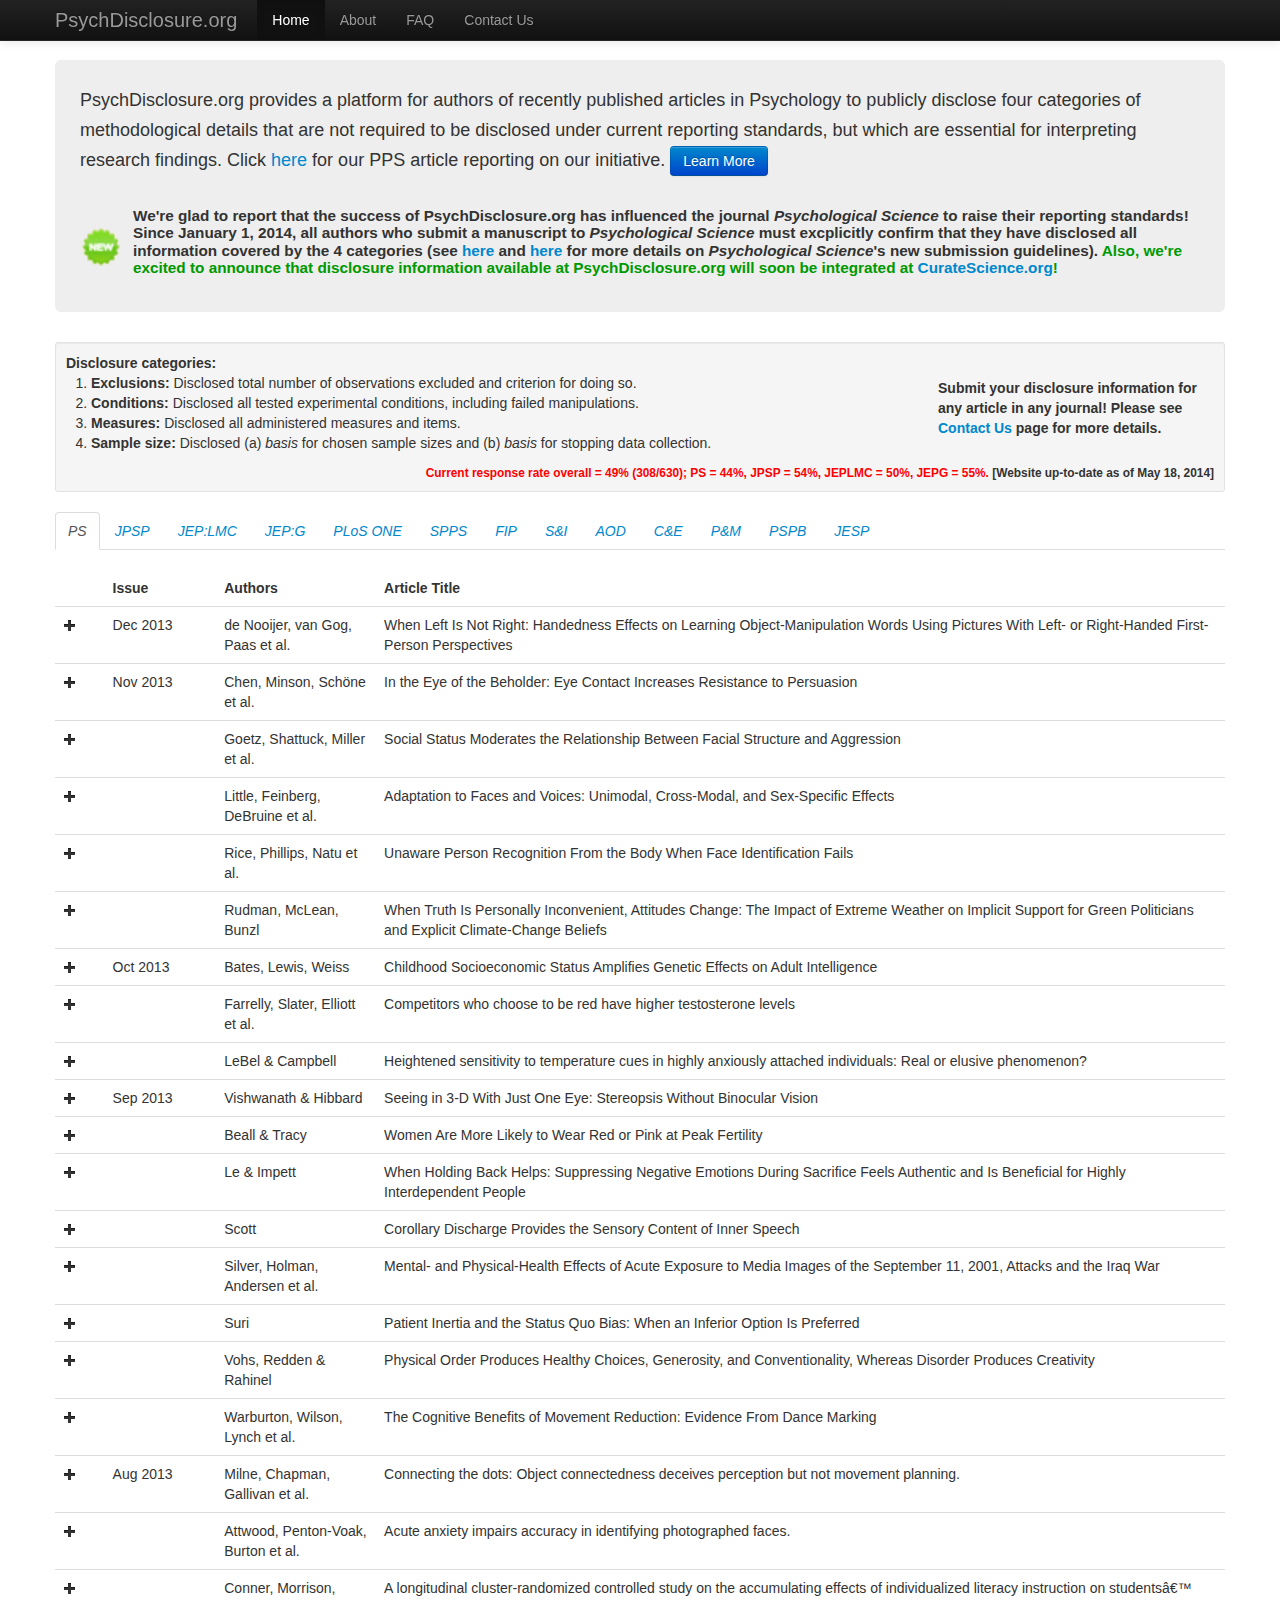
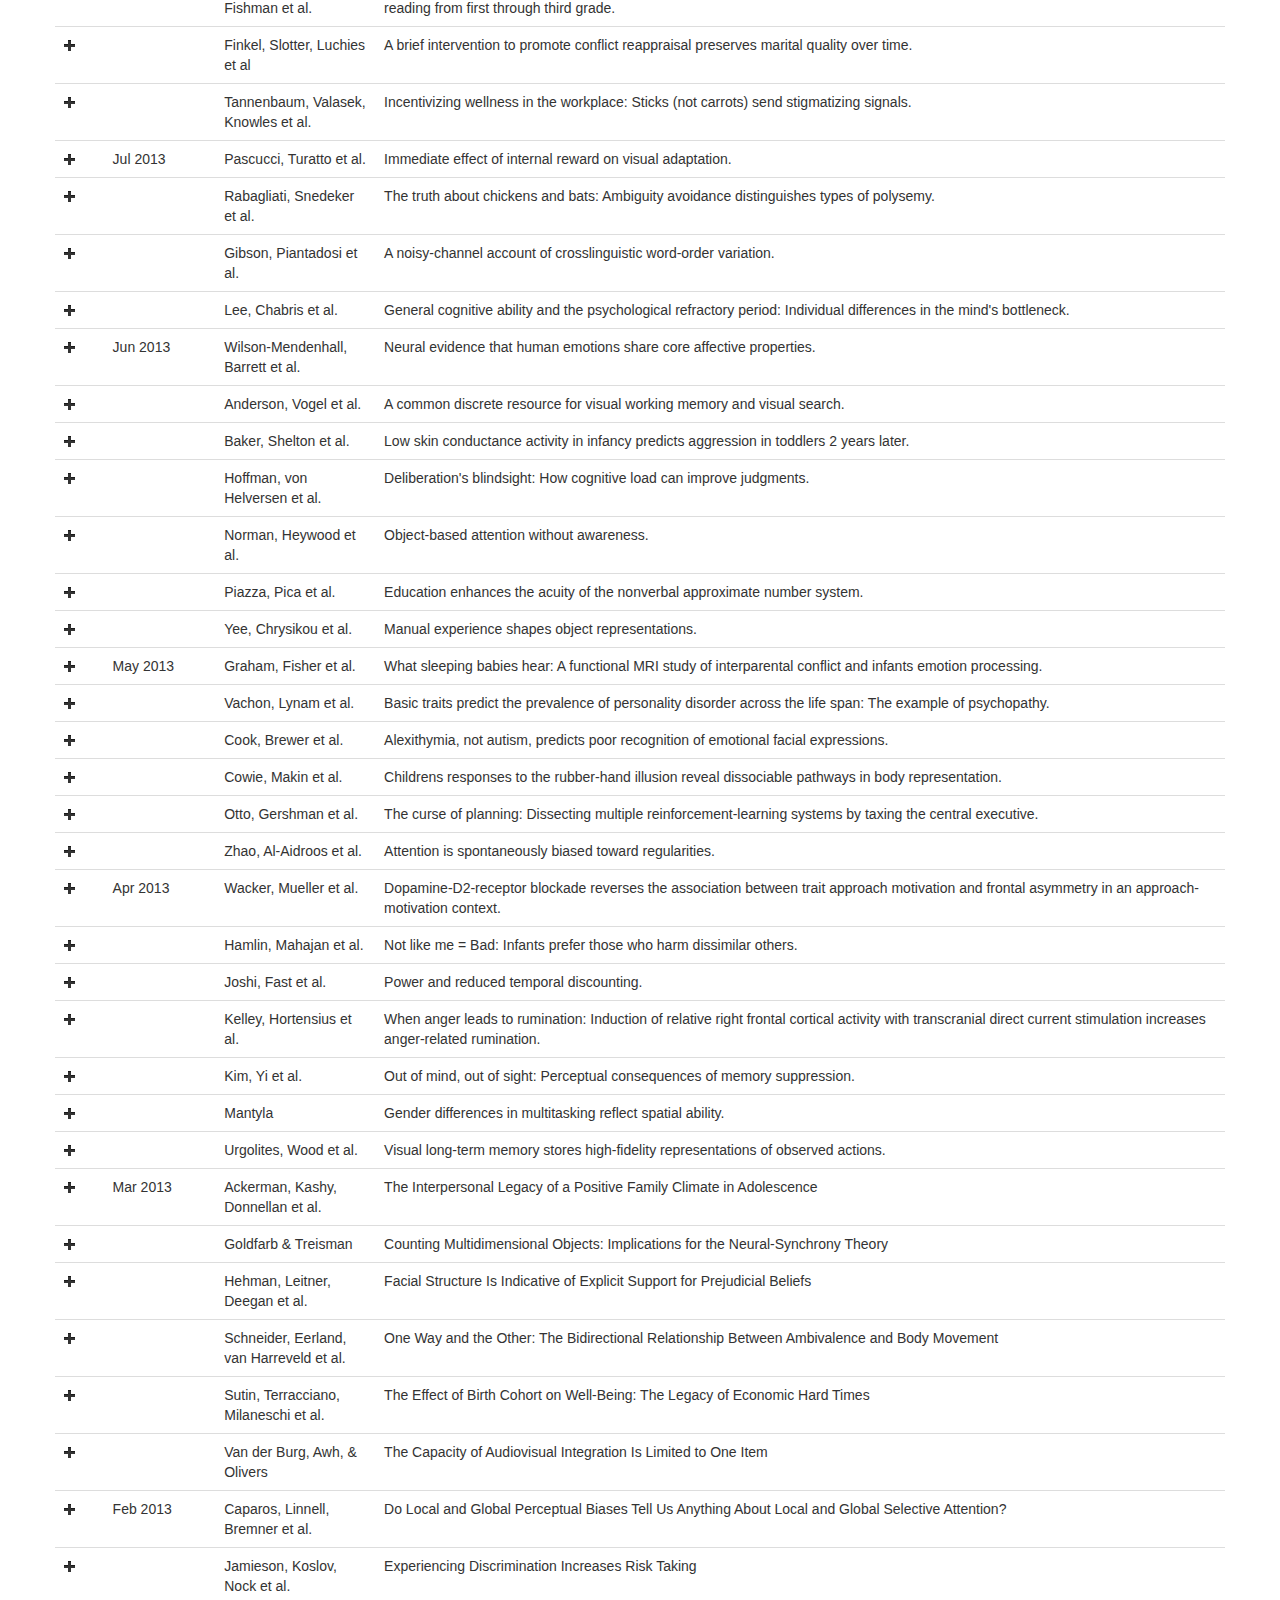
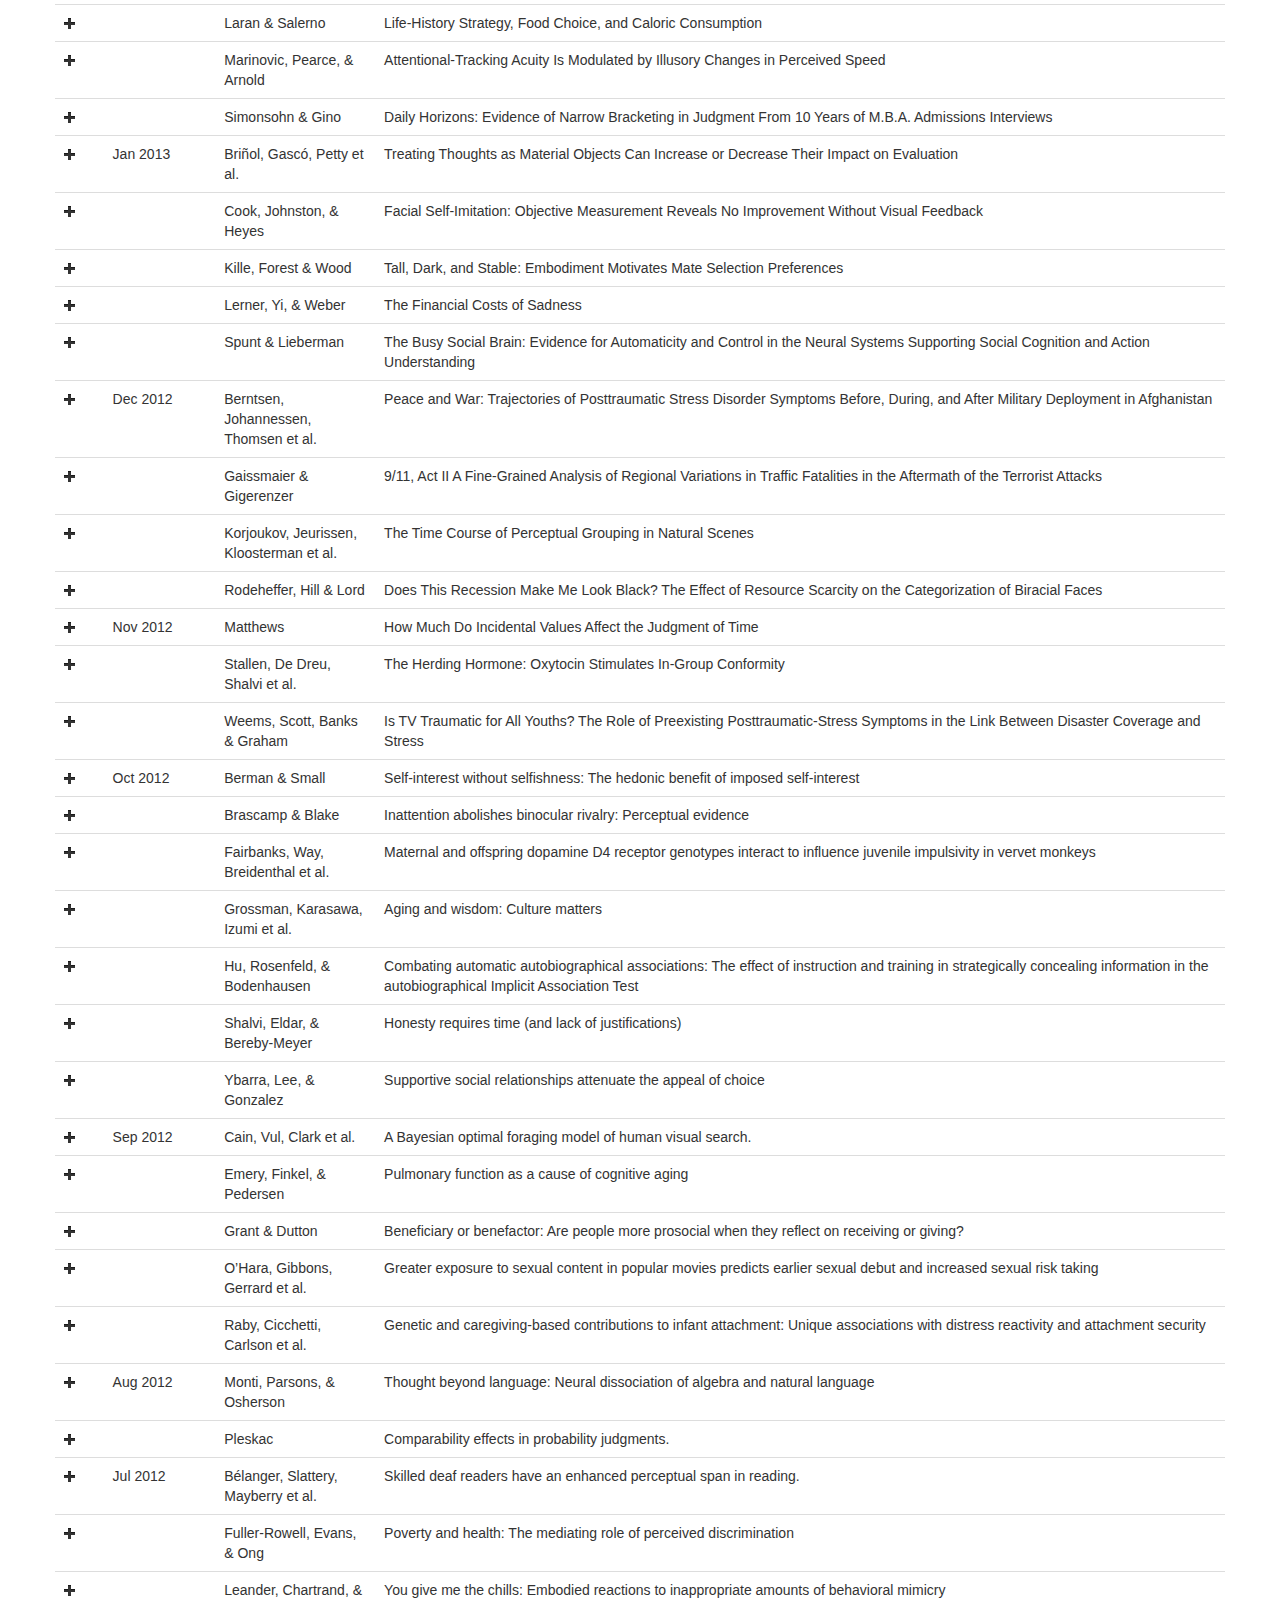
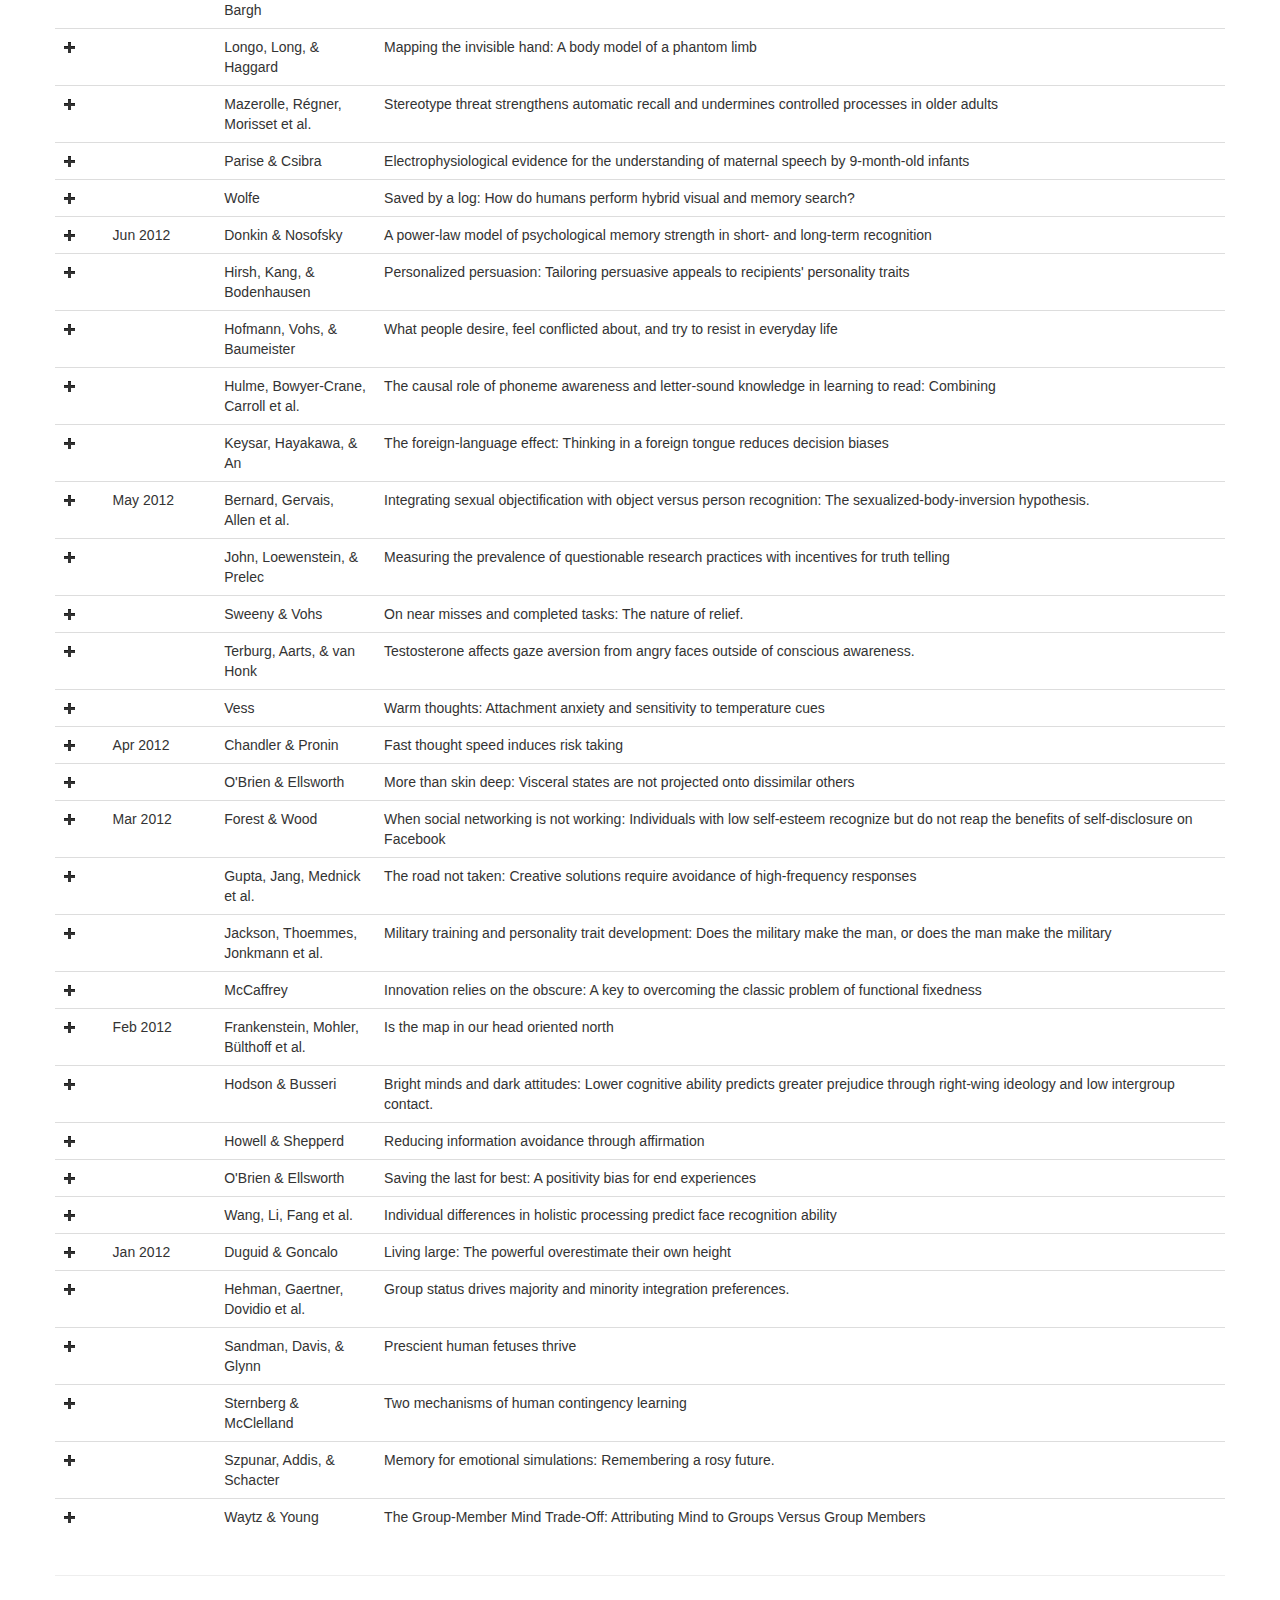
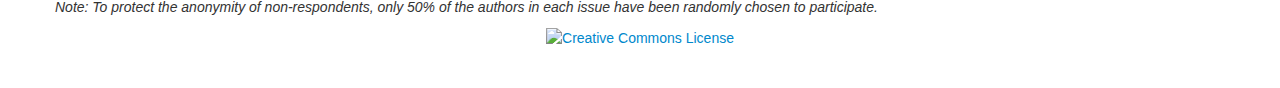
==== commit 1f07caeb: "fixed hyperlink style issue & broken links" ====
--- a/public/index.html
+++ b/public/index.html
@@ -17,9 +17,7 @@
       }
     </style>
     <style type="text/css">
-		a:link {
-		COLOR: #000000;
-		}
+
 		p.small {line-height:90%}
 		
 	</style>
@@ -89,12 +87,12 @@
           in Psychology to publicly disclose four categories
           of methodological details that are not required to be disclosed 
           under current reporting standards, but which are essential for interpreting 
-          research findings. Click <a href="http://pps.sagepub.com/content/8/4/424">here</a> for our PPS article reporting on our initiative. <a class="btn btn-primary btn-medium" href="about.html" style="color: #FFFFFF">Learn More</a><br><br>
+          research findings. Click <a href="http://journals.sagepub.com/doi/pdf/10.1177/1745691613491437" target="_blank">here</a> for our PPS article reporting on our initiative. <a class="btn btn-primary btn-medium" href="about.html" style="color: #FFFFFF">Learn More</a><br><br>
 		  <table><tbody><tr><td width="50">
 				<img src="newIcon.png" width="40">
 			</td>
 			<td>
-				<p class="small"><strong><small>We're glad to report that the success of PsychDisclosure.org has influenced the journal <i>Psychological Science</i> to raise their reporting standards! Since January 1, 2014, all authors who submit a manuscript to <i>Psychological Science</i> must excplicitly confirm that they have disclosed all information covered by the 4 categories (see <a href="http://www.psychologicalscience.org/index.php/publications/journals/psychological_science/ps-submissions#">here</a> and <a href="https://www.psychologicalscience.org/observer/whats-new-at-psychological-science">here</a> for more details on <i>Psychological Science</i>'s new submission guidelines). <font color="#009900">Also, we're excited to announce that disclosure information available at PsychDisclosure.org will soon be integrated at <a href="http://CurateScience.org">CurateScience.org</a>!</font></small></strong></p>
+				<p class="small"><strong><small>We're glad to report that the success of PsychDisclosure.org has influenced the journal <i>Psychological Science</i> to raise their reporting standards! Since January 1, 2014, all authors who submit a manuscript to <i>Psychological Science</i> must excplicitly confirm that they have disclosed all information covered by the 4 categories (see <a href="https://www.psychologicalscience.org/publications/psychological_science/ps-submissions#DISC" target="_blank">here</a> and <a href="https://www.psychologicalscience.org/observer/whats-new-at-psychological-science" target="_blank">here</a> for more details on <i>Psychological Science</i>'s new submission guidelines). <font color="#009900">Also, we're excited to announce that disclosure information available at PsychDisclosure.org will soon be integrated at <a href="http://CurateScience.org">CurateScience.org</a>!</font></small></strong></p>
 			</td>
 			</tr>
 		</tbody></table>	
